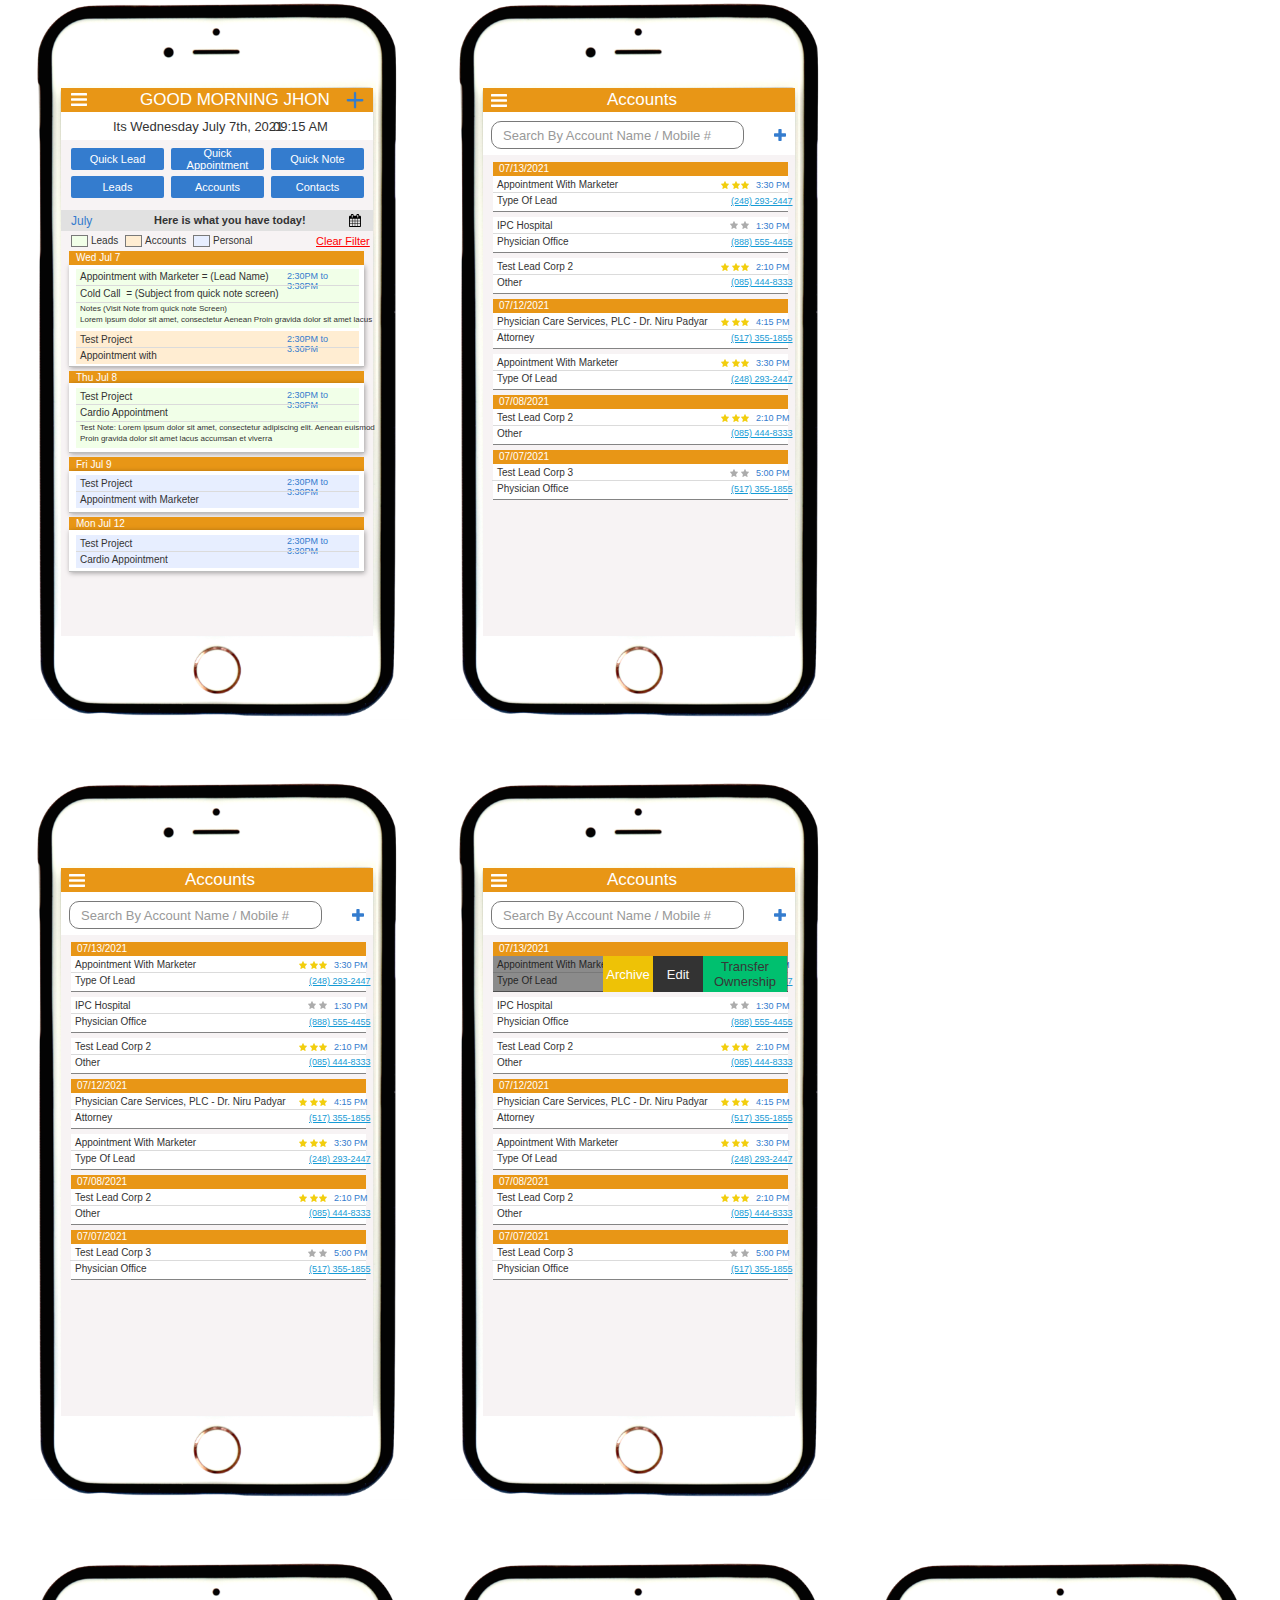
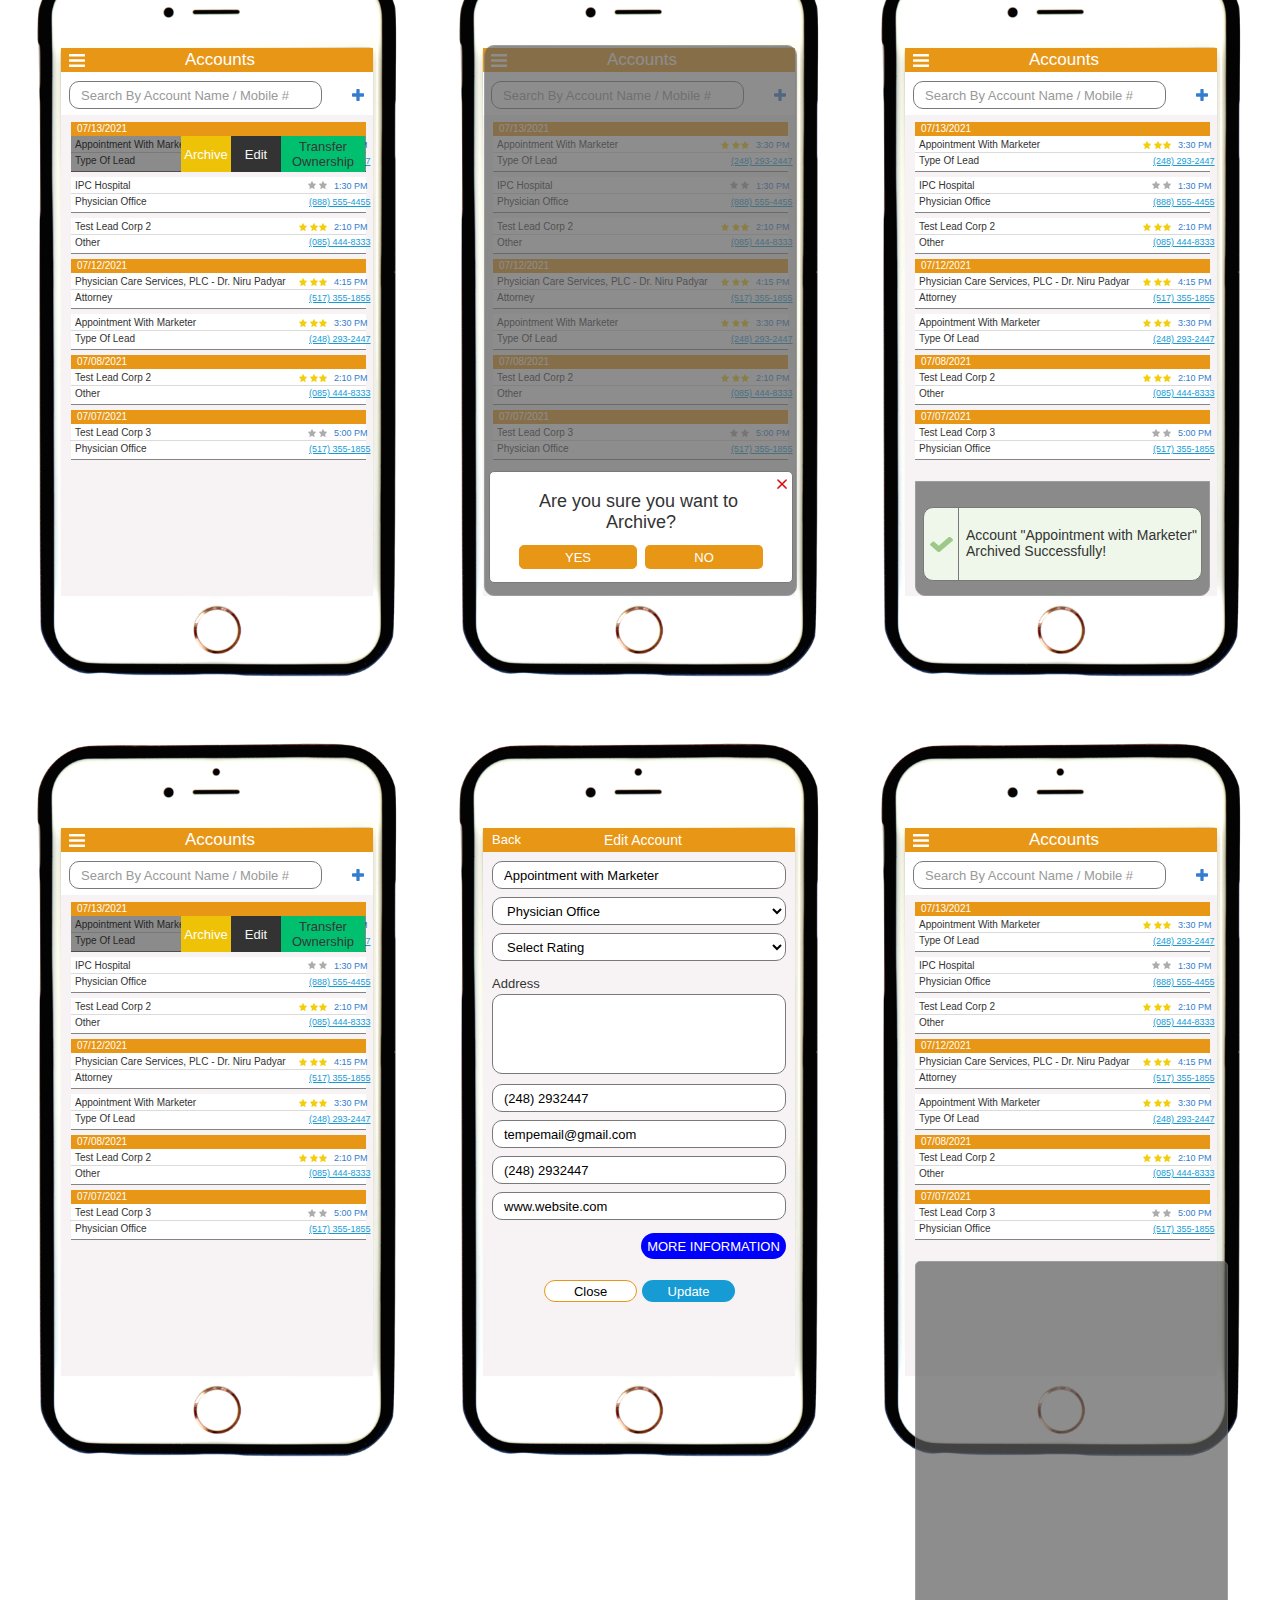
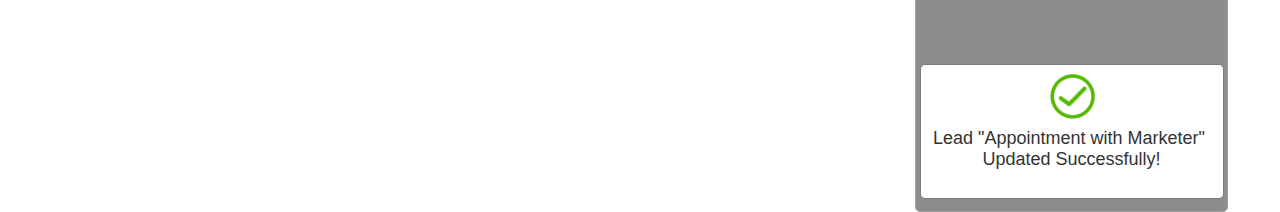
==== accounts.html @ 9e42836b "Klozerz app publish" ====
﻿<!DOCTYPE html>
<html>
  <head>
    <title>Accounts</title>
    <meta http-equiv="X-UA-Compatible" content="IE=edge"/>
    <meta http-equiv="content-type" content="text/html; charset=utf-8"/>
    <link href="resources/css/axure_rp_page.css" type="text/css" rel="stylesheet"/>
    <link href="data/styles.css" type="text/css" rel="stylesheet"/>
    <link href="files/accounts/styles.css" type="text/css" rel="stylesheet"/>
    <script src="resources/scripts/jquery-3.2.1.min.js"></script>
    <script src="resources/scripts/axure/axQuery.js"></script>
    <script src="resources/scripts/axure/globals.js"></script>
    <script src="resources/scripts/axutils.js"></script>
    <script src="resources/scripts/axure/annotation.js"></script>
    <script src="resources/scripts/axure/axQuery.std.js"></script>
    <script src="resources/scripts/axure/doc.js"></script>
    <script src="resources/scripts/messagecenter.js"></script>
    <script src="resources/scripts/axure/events.js"></script>
    <script src="resources/scripts/axure/recording.js"></script>
    <script src="resources/scripts/axure/action.js"></script>
    <script src="resources/scripts/axure/expr.js"></script>
    <script src="resources/scripts/axure/geometry.js"></script>
    <script src="resources/scripts/axure/flyout.js"></script>
    <script src="resources/scripts/axure/model.js"></script>
    <script src="resources/scripts/axure/repeater.js"></script>
    <script src="resources/scripts/axure/sto.js"></script>
    <script src="resources/scripts/axure/utils.temp.js"></script>
    <script src="resources/scripts/axure/variables.js"></script>
    <script src="resources/scripts/axure/drag.js"></script>
    <script src="resources/scripts/axure/move.js"></script>
    <script src="resources/scripts/axure/visibility.js"></script>
    <script src="resources/scripts/axure/style.js"></script>
    <script src="resources/scripts/axure/adaptive.js"></script>
    <script src="resources/scripts/axure/tree.js"></script>
    <script src="resources/scripts/axure/init.temp.js"></script>
    <script src="resources/scripts/axure/legacy.js"></script>
    <script src="resources/scripts/axure/viewer.js"></script>
    <script src="resources/scripts/axure/math.js"></script>
    <script src="resources/scripts/axure/jquery.nicescroll.min.js"></script>
    <script src="data/document.js"></script>
    <script src="files/accounts/data.js"></script>
    <script type="text/javascript">
      $axure.utils.getTransparentGifPath = function() { return 'resources/images/transparent.gif'; };
      $axure.utils.getOtherPath = function() { return 'resources/Other.html'; };
      $axure.utils.getReloadPath = function() { return 'resources/reload.html'; };
    </script>
  </head>
  <body>
    <div id="base" class="">

      <!-- Unnamed (Calendar) -->

      <!-- Unnamed (Image) -->
      <div id="u5974" class="ax_default image">
        <img id="u5974_img" class="img " src="images/calendar/u2.png"/>
        <div id="u5974_text" class="text " style="display:none; visibility: hidden">
          <p></p>
        </div>
      </div>

      <!-- Unnamed (Rectangle) -->
      <div id="u5975" class="ax_default box_1">
        <div id="u5975_div" class=""></div>
        <div id="u5975_text" class="text " style="display:none; visibility: hidden">
          <p></p>
        </div>
      </div>

      <!-- Unnamed (Rectangle) -->
      <div id="u5976" class="ax_default box_1">
        <div id="u5976_div" class=""></div>
        <div id="u5976_text" class="text " style="display:none; visibility: hidden">
          <p></p>
        </div>
      </div>

      <!-- Unnamed (Group) -->
      <div id="u5977" class="ax_default" data-left="86" data-top="119" data-width="209" data-height="15">

        <!-- Unnamed (Rectangle) -->
        <div id="u5978" class="ax_default heading_2">
          <div id="u5978_div" class=""></div>
          <div id="u5978_text" class="text ">
            <p><span>Its Wednesday July 7th, 2021</span></p>
          </div>
        </div>

        <!-- Unnamed (Rectangle) -->
        <div id="u5979" class="ax_default heading_2">
          <div id="u5979_div" class=""></div>
          <div id="u5979_text" class="text ">
            <p><span>09:15 AM</span></p>
          </div>
        </div>
      </div>

      <!-- Unnamed (Rectangle) -->
      <div id="u5980" class="ax_default box_1">
        <div id="u5980_div" class=""></div>
        <div id="u5980_text" class="text " style="display:none; visibility: hidden">
          <p></p>
        </div>
      </div>

      <!-- Unnamed (Shape) -->
      <div id="u5981" class="ax_default icon">
        <img id="u5981_img" class="img " src="images/calendar/u21.svg"/>
        <div id="u5981_text" class="text " style="display:none; visibility: hidden">
          <p></p>
        </div>
      </div>

      <!-- Unnamed (Rectangle) -->
      <div id="u5982" class="ax_default heading_2">
        <div id="u5982_div" class=""></div>
        <div id="u5982_text" class="text ">
          <p><span>GOOD MORNING JHON</span></p>
        </div>
      </div>

      <!-- Unnamed (Group) -->
      <div id="u5983" class="ax_default" data-left="44" data-top="148" data-width="293" data-height="50">

        <!-- Unnamed (Rectangle) -->
        <div id="u5984" class="ax_default primary_button">
          <div id="u5984_div" class=""></div>
          <div id="u5984_text" class="text ">
            <p><span>Leads</span></p>
          </div>
        </div>

        <!-- Unnamed (Rectangle) -->
        <div id="u5985" class="ax_default primary_button">
          <div id="u5985_div" class=""></div>
          <div id="u5985_text" class="text ">
            <p><span>Contacts</span></p>
          </div>
        </div>

        <!-- Unnamed (Rectangle) -->
        <div id="u5986" class="ax_default primary_button">
          <div id="u5986_div" class=""></div>
          <div id="u5986_text" class="text ">
            <p><span>Quick Lead </span></p>
          </div>
        </div>

        <!-- Unnamed (Rectangle) -->
        <div id="u5987" class="ax_default primary_button">
          <div id="u5987_div" class=""></div>
          <div id="u5987_text" class="text ">
            <p><span>Quick Appointment </span></p>
          </div>
        </div>

        <!-- Unnamed (Rectangle) -->
        <div id="u5988" class="ax_default primary_button">
          <div id="u5988_div" class=""></div>
          <div id="u5988_text" class="text ">
            <p><span>Quick Note</span></p>
          </div>
        </div>

        <!-- Unnamed (Rectangle) -->
        <div id="u5989" class="ax_default primary_button">
          <div id="u5989_div" class=""></div>
          <div id="u5989_text" class="text ">
            <p><span>Accounts</span></p>
          </div>
        </div>
      </div>

      <!-- Unnamed (Rectangle) -->
      <div id="u5990" class="ax_default box_1">
        <div id="u5990_div" class=""></div>
        <div id="u5990_text" class="text " style="display:none; visibility: hidden">
          <p></p>
        </div>
      </div>

      <!-- Unnamed (Rectangle) -->
      <div id="u5991" class="ax_default box_1">
        <div id="u5991_div" class=""></div>
        <div id="u5991_text" class="text " style="display:none; visibility: hidden">
          <p></p>
        </div>
      </div>

      <!-- Unnamed (Rectangle) -->
      <div id="u5992" class="ax_default heading_2">
        <div id="u5992_div" class=""></div>
        <div id="u5992_text" class="text ">
          <p><span>Wed Jul 7</span></p>
        </div>
      </div>

      <!-- Unnamed (Rectangle) -->
      <div id="u5993" class="ax_default box_1">
        <div id="u5993_div" class=""></div>
        <div id="u5993_text" class="text " style="display:none; visibility: hidden">
          <p></p>
        </div>
      </div>

      <!-- Unnamed (Rectangle) -->
      <div id="u5994" class="ax_default heading_2">
        <div id="u5994_div" class=""></div>
        <div id="u5994_text" class="text ">
          <p><span>Appointment with Marketer = (Lead Name)</span></p>
        </div>
      </div>

      <!-- Unnamed (Rectangle) -->
      <div id="u5995" class="ax_default heading_2">
        <div id="u5995_div" class=""></div>
        <div id="u5995_text" class="text ">
          <p><span>2:30PM to 3:30PM</span></p>
        </div>
      </div>

      <!-- Unnamed (Line) -->
      <div id="u5996" class="ax_default line">
        <img id="u5996_img" class="img " src="images/calendar/u36.svg"/>
        <div id="u5996_text" class="text " style="display:none; visibility: hidden">
          <p></p>
        </div>
      </div>

      <!-- Unnamed (Line) -->
      <div id="u5997" class="ax_default line">
        <img id="u5997_img" class="img " src="images/calendar/u36.svg"/>
        <div id="u5997_text" class="text " style="display:none; visibility: hidden">
          <p></p>
        </div>
      </div>

      <!-- Unnamed (Rectangle) -->
      <div id="u5998" class="ax_default heading_2">
        <div id="u5998_div" class=""></div>
        <div id="u5998_text" class="text ">
          <p><span>Cold Call&nbsp; = (Subject from quick note screen)</span></p>
        </div>
      </div>

      <!-- Unnamed (Rectangle) -->
      <div id="u5999" class="ax_default heading_2">
        <div id="u5999_div" class=""></div>
        <div id="u5999_text" class="text ">
          <p><span>Notes (Visit Note from quick note Screen) </span></p>
        </div>
      </div>

      <!-- Unnamed (Rectangle) -->
      <div id="u6000" class="ax_default heading_2">
        <div id="u6000_div" class=""></div>
        <div id="u6000_text" class="text ">
          <p><span>Lorem ipsum dolor sit amet, consectetur Aenean Proin gravida dolor sit amet lacus&nbsp; </span></p>
        </div>
      </div>

      <!-- Unnamed (Rectangle) -->
      <div id="u6001" class="ax_default box_1">
        <div id="u6001_div" class=""></div>
        <div id="u6001_text" class="text " style="display:none; visibility: hidden">
          <p></p>
        </div>
      </div>

      <!-- Unnamed (Rectangle) -->
      <div id="u6002" class="ax_default heading_2">
        <div id="u6002_div" class=""></div>
        <div id="u6002_text" class="text ">
          <p><span>Test Project</span></p>
        </div>
      </div>

      <!-- Unnamed (Rectangle) -->
      <div id="u6003" class="ax_default heading_2">
        <div id="u6003_div" class=""></div>
        <div id="u6003_text" class="text ">
          <p><span>2:30PM to 3:30PM</span></p>
        </div>
      </div>

      <!-- Unnamed (Line) -->
      <div id="u6004" class="ax_default line">
        <img id="u6004_img" class="img " src="images/calendar/u36.svg"/>
        <div id="u6004_text" class="text " style="display:none; visibility: hidden">
          <p></p>
        </div>
      </div>

      <!-- Unnamed (Rectangle) -->
      <div id="u6005" class="ax_default heading_2">
        <div id="u6005_div" class=""></div>
        <div id="u6005_text" class="text ">
          <p><span>Appointment with</span></p>
        </div>
      </div>

      <!-- Unnamed (Rectangle) -->
      <div id="u6006" class="ax_default box_1">
        <div id="u6006_div" class=""></div>
        <div id="u6006_text" class="text " style="display:none; visibility: hidden">
          <p></p>
        </div>
      </div>

      <!-- Unnamed (Rectangle) -->
      <div id="u6007" class="ax_default heading_2">
        <div id="u6007_div" class=""></div>
        <div id="u6007_text" class="text ">
          <p><span>July</span></p>
        </div>
      </div>

      <!-- Unnamed (Rectangle) -->
      <div id="u6008" class="ax_default heading_2">
        <div id="u6008_div" class=""></div>
        <div id="u6008_text" class="text ">
          <p><span>Here is what you have today!</span></p>
        </div>
      </div>

      <!-- Unnamed (Rectangle) -->
      <div id="u6009" class="ax_default box_1">
        <div id="u6009_div" class=""></div>
        <div id="u6009_text" class="text " style="display:none; visibility: hidden">
          <p></p>
        </div>
      </div>

      <!-- Unnamed (Rectangle) -->
      <div id="u6010" class="ax_default heading_2">
        <div id="u6010_div" class=""></div>
        <div id="u6010_text" class="text ">
          <p><span>Thu Jul 8</span></p>
        </div>
      </div>

      <!-- Unnamed (Rectangle) -->
      <div id="u6011" class="ax_default box_1">
        <div id="u6011_div" class=""></div>
        <div id="u6011_text" class="text " style="display:none; visibility: hidden">
          <p></p>
        </div>
      </div>

      <!-- Unnamed (Rectangle) -->
      <div id="u6012" class="ax_default box_1">
        <div id="u6012_div" class=""></div>
        <div id="u6012_text" class="text " style="display:none; visibility: hidden">
          <p></p>
        </div>
      </div>

      <!-- Unnamed (Rectangle) -->
      <div id="u6013" class="ax_default heading_2">
        <div id="u6013_div" class=""></div>
        <div id="u6013_text" class="text ">
          <p><span>Test Project</span></p>
        </div>
      </div>

      <!-- Unnamed (Rectangle) -->
      <div id="u6014" class="ax_default heading_2">
        <div id="u6014_div" class=""></div>
        <div id="u6014_text" class="text ">
          <p><span>2:30PM to 3:30PM</span></p>
        </div>
      </div>

      <!-- Unnamed (Line) -->
      <div id="u6015" class="ax_default line">
        <img id="u6015_img" class="img " src="images/calendar/u36.svg"/>
        <div id="u6015_text" class="text " style="display:none; visibility: hidden">
          <p></p>
        </div>
      </div>

      <!-- Unnamed (Rectangle) -->
      <div id="u6016" class="ax_default heading_2">
        <div id="u6016_div" class=""></div>
        <div id="u6016_text" class="text ">
          <p><span>Cardio Appointment</span></p>
        </div>
      </div>

      <!-- Unnamed (Group) -->
      <div id="u6017" class="ax_default" data-left="42" data-top="457" data-width="295" data-height="14">

        <!-- Unnamed (Rectangle) -->
        <div id="u6018" class="ax_default box_1">
          <div id="u6018_div" class=""></div>
          <div id="u6018_text" class="text " style="display:none; visibility: hidden">
            <p></p>
          </div>
        </div>

        <!-- Unnamed (Rectangle) -->
        <div id="u6019" class="ax_default heading_2">
          <div id="u6019_div" class=""></div>
          <div id="u6019_text" class="text ">
            <p><span>Fri Jul 9</span></p>
          </div>
        </div>
      </div>

      <!-- Unnamed (Rectangle) -->
      <div id="u6020" class="ax_default box_1">
        <div id="u6020_div" class=""></div>
        <div id="u6020_text" class="text " style="display:none; visibility: hidden">
          <p></p>
        </div>
      </div>

      <!-- Unnamed (Rectangle) -->
      <div id="u6021" class="ax_default box_1">
        <div id="u6021_div" class=""></div>
        <div id="u6021_text" class="text " style="display:none; visibility: hidden">
          <p></p>
        </div>
      </div>

      <!-- Unnamed (Rectangle) -->
      <div id="u6022" class="ax_default heading_2">
        <div id="u6022_div" class=""></div>
        <div id="u6022_text" class="text ">
          <p><span>Test Project</span></p>
        </div>
      </div>

      <!-- Unnamed (Rectangle) -->
      <div id="u6023" class="ax_default heading_2">
        <div id="u6023_div" class=""></div>
        <div id="u6023_text" class="text ">
          <p><span>2:30PM to 3:30PM</span></p>
        </div>
      </div>

      <!-- Unnamed (Line) -->
      <div id="u6024" class="ax_default line">
        <img id="u6024_img" class="img " src="images/calendar/u36.svg"/>
        <div id="u6024_text" class="text " style="display:none; visibility: hidden">
          <p></p>
        </div>
      </div>

      <!-- Unnamed (Rectangle) -->
      <div id="u6025" class="ax_default heading_2">
        <div id="u6025_div" class=""></div>
        <div id="u6025_text" class="text ">
          <p><span>Appointment with Marketer</span></p>
        </div>
      </div>

      <!-- Unnamed (Rectangle) -->
      <div id="u6026" class="ax_default box_1">
        <div id="u6026_div" class=""></div>
        <div id="u6026_text" class="text " style="display:none; visibility: hidden">
          <p></p>
        </div>
      </div>

      <!-- Unnamed (Rectangle) -->
      <div id="u6027" class="ax_default heading_2">
        <div id="u6027_div" class=""></div>
        <div id="u6027_text" class="text ">
          <p><span>Mon Jul 12</span></p>
        </div>
      </div>

      <!-- Unnamed (Rectangle) -->
      <div id="u6028" class="ax_default box_1">
        <div id="u6028_div" class=""></div>
        <div id="u6028_text" class="text " style="display:none; visibility: hidden">
          <p></p>
        </div>
      </div>

      <!-- Unnamed (Rectangle) -->
      <div id="u6029" class="ax_default box_1">
        <div id="u6029_div" class=""></div>
        <div id="u6029_text" class="text " style="display:none; visibility: hidden">
          <p></p>
        </div>
      </div>

      <!-- Unnamed (Rectangle) -->
      <div id="u6030" class="ax_default heading_2">
        <div id="u6030_div" class=""></div>
        <div id="u6030_text" class="text ">
          <p><span>Test Project</span></p>
        </div>
      </div>

      <!-- Unnamed (Rectangle) -->
      <div id="u6031" class="ax_default heading_2">
        <div id="u6031_div" class=""></div>
        <div id="u6031_text" class="text ">
          <p><span>2:30PM to 3:30PM</span></p>
        </div>
      </div>

      <!-- Unnamed (Line) -->
      <div id="u6032" class="ax_default line">
        <img id="u6032_img" class="img " src="images/calendar/u36.svg"/>
        <div id="u6032_text" class="text " style="display:none; visibility: hidden">
          <p></p>
        </div>
      </div>

      <!-- Unnamed (Rectangle) -->
      <div id="u6033" class="ax_default heading_2">
        <div id="u6033_div" class=""></div>
        <div id="u6033_text" class="text ">
          <p><span>Cardio Appointment</span></p>
        </div>
      </div>

      <!-- Unnamed (Group) -->
      <div id="u6034" class="ax_default ax_default_hidden" style="display:none; visibility: hidden" data-left="42" data-top="576" data-width="295" data-height="56">

        <!-- Unnamed (Rectangle) -->
        <div id="u6035" class="ax_default box_1">
          <div id="u6035_div" class=""></div>
          <div id="u6035_text" class="text " style="display:none; visibility: hidden">
            <p></p>
          </div>
        </div>

        <!-- Unnamed (Rectangle) -->
        <div id="u6036" class="ax_default heading_2">
          <div id="u6036_div" class=""></div>
          <div id="u6036_text" class="text ">
            <p><span>Tue Jul 13</span></p>
          </div>
        </div>

        <!-- Unnamed (Rectangle) -->
        <div id="u6037" class="ax_default box_1">
          <div id="u6037_div" class=""></div>
          <div id="u6037_text" class="text " style="display:none; visibility: hidden">
            <p></p>
          </div>
        </div>

        <!-- Unnamed (Rectangle) -->
        <div id="u6038" class="ax_default box_1">
          <div id="u6038_div" class=""></div>
          <div id="u6038_text" class="text " style="display:none; visibility: hidden">
            <p></p>
          </div>
        </div>

        <!-- Unnamed (Rectangle) -->
        <div id="u6039" class="ax_default heading_2">
          <div id="u6039_div" class=""></div>
          <div id="u6039_text" class="text ">
            <p><span>Test Project</span></p>
          </div>
        </div>

        <!-- Unnamed (Rectangle) -->
        <div id="u6040" class="ax_default heading_2">
          <div id="u6040_div" class=""></div>
          <div id="u6040_text" class="text ">
            <p><span>2:30PM to 3:30PM</span></p>
          </div>
        </div>

        <!-- Unnamed (Line) -->
        <div id="u6041" class="ax_default line">
          <img id="u6041_img" class="img " src="images/calendar/u36.svg"/>
          <div id="u6041_text" class="text " style="display:none; visibility: hidden">
            <p></p>
          </div>
        </div>

        <!-- Unnamed (Rectangle) -->
        <div id="u6042" class="ax_default heading_2">
          <div id="u6042_div" class=""></div>
          <div id="u6042_text" class="text ">
            <p><span>New Task</span></p>
          </div>
        </div>
      </div>

      <!-- Unnamed (Rectangle) -->
      <div id="u6043" class="ax_default heading_2">
        <div id="u6043_div" class=""></div>
        <div id="u6043_text" class="text ">
          <p><span>Test Note: Lorem ipsum dolor sit amet, consectetur adipiscing elit. Aenean euismod </span></p>
        </div>
      </div>

      <!-- Unnamed (Rectangle) -->
      <div id="u6044" class="ax_default heading_2">
        <div id="u6044_div" class=""></div>
        <div id="u6044_text" class="text ">
          <p><span>Proin gravida dolor sit amet lacus accumsan et viverra </span></p>
        </div>
      </div>

      <!-- Unnamed (Line) -->
      <div id="u6045" class="ax_default line">
        <img id="u6045_img" class="img " src="images/calendar/u36.svg"/>
        <div id="u6045_text" class="text " style="display:none; visibility: hidden">
          <p></p>
        </div>
      </div>

      <!-- Unnamed (Group) -->
      <div id="u6046" class="ax_default" data-left="44" data-top="235" data-width="44" data-height="12">

        <!-- Unnamed (Rectangle) -->
        <div id="u6047" class="ax_default box_1">
          <div id="u6047_div" class=""></div>
          <div id="u6047_text" class="text " style="display:none; visibility: hidden">
            <p></p>
          </div>
        </div>

        <!-- Unnamed (Rectangle) -->
        <div id="u6048" class="ax_default heading_2">
          <div id="u6048_div" class=""></div>
          <div id="u6048_text" class="text ">
            <p><span>Leads</span></p>
          </div>
        </div>
      </div>

      <!-- Unnamed (Group) -->
      <div id="u6049" class="ax_default" data-left="166" data-top="235" data-width="55" data-height="12">

        <!-- Unnamed (Rectangle) -->
        <div id="u6050" class="ax_default box_1">
          <div id="u6050_div" class=""></div>
          <div id="u6050_text" class="text " style="display:none; visibility: hidden">
            <p></p>
          </div>
        </div>

        <!-- Unnamed (Rectangle) -->
        <div id="u6051" class="ax_default heading_2">
          <div id="u6051_div" class=""></div>
          <div id="u6051_text" class="text ">
            <p><span>Personal</span></p>
          </div>
        </div>
      </div>

      <!-- Unnamed (Rectangle) -->
      <div id="u6052" class="ax_default heading_2">
        <div id="u6052_div" class=""></div>
        <div id="u6052_text" class="text ">
          <p><span style="text-decoration:underline ;">Clear Filter</span></p>
        </div>
      </div>

      <!-- Unnamed (Shape) -->
      <div id="u6053" class="ax_default icon">
        <img id="u6053_img" class="img " src="images/calendar/u93.svg"/>
        <div id="u6053_text" class="text " style="display:none; visibility: hidden">
          <p></p>
        </div>
      </div>

      <!-- Unnamed (Group) -->
      <div id="u6054" class="ax_default" data-left="98" data-top="235" data-width="58" data-height="12">

        <!-- Unnamed (Rectangle) -->
        <div id="u6055" class="ax_default box_1">
          <div id="u6055_div" class=""></div>
          <div id="u6055_text" class="text " style="display:none; visibility: hidden">
            <p></p>
          </div>
        </div>

        <!-- Unnamed (Rectangle) -->
        <div id="u6056" class="ax_default heading_2">
          <div id="u6056_div" class=""></div>
          <div id="u6056_text" class="text ">
            <p><span>Accounts</span></p>
          </div>
        </div>
      </div>

      <!-- Unnamed (Image) -->
      <div id="u6057" class="ax_default image">
        <img id="u6057_img" class="img " src="images/calendar/u97.png"/>
        <div id="u6057_text" class="text " style="display:none; visibility: hidden">
          <p></p>
        </div>
      </div>
      <div id="u5973" style="display:none; visibility:hidden;"></div>

      <!-- Unnamed (Account Listing) -->

      <!-- Unnamed (Image) -->
      <div id="u6059" class="ax_default image">
        <img id="u6059_img" class="img " src="images/calendar/u2.png"/>
        <div id="u6059_text" class="text " style="display:none; visibility: hidden">
          <p></p>
        </div>
      </div>

      <!-- Unnamed (Rectangle) -->
      <div id="u6060" class="ax_default box_1">
        <div id="u6060_div" class=""></div>
        <div id="u6060_text" class="text " style="display:none; visibility: hidden">
          <p></p>
        </div>
      </div>

      <!-- Unnamed (Rectangle) -->
      <div id="u6061" class="ax_default box_1">
        <div id="u6061_div" class=""></div>
        <div id="u6061_text" class="text " style="display:none; visibility: hidden">
          <p></p>
        </div>
      </div>

      <!-- Unnamed (Rectangle) -->
      <div id="u6062" class="ax_default box_1">
        <div id="u6062_div" class=""></div>
        <div id="u6062_text" class="text " style="display:none; visibility: hidden">
          <p></p>
        </div>
      </div>

      <!-- Unnamed (Rectangle) -->
      <div id="u6063" class="ax_default box_1">
        <div id="u6063_div" class=""></div>
        <div id="u6063_text" class="text " style="display:none; visibility: hidden">
          <p></p>
        </div>
      </div>

      <!-- Unnamed (Rectangle) -->
      <div id="u6064" class="ax_default heading_2">
        <div id="u6064_div" class=""></div>
        <div id="u6064_text" class="text ">
          <p><span>07/13/2021</span></p>
        </div>
      </div>

      <!-- Unnamed (Rectangle) -->
      <div id="u6065" class="ax_default box_1">
        <div id="u6065_div" class=""></div>
        <div id="u6065_text" class="text " style="display:none; visibility: hidden">
          <p></p>
        </div>
      </div>

      <!-- Unnamed (Rectangle) -->
      <div id="u6066" class="ax_default heading_2">
        <div id="u6066_div" class=""></div>
        <div id="u6066_text" class="text ">
          <p><span>Appointment With Marketer</span></p>
        </div>
      </div>

      <!-- Unnamed (Rectangle) -->
      <div id="u6067" class="ax_default heading_2">
        <div id="u6067_div" class=""></div>
        <div id="u6067_text" class="text ">
          <p><span>3:30 PM</span></p>
        </div>
      </div>

      <!-- Unnamed (Line) -->
      <div id="u6068" class="ax_default line">
        <img id="u6068_img" class="img " src="images/leads/u3405.svg"/>
        <div id="u6068_text" class="text " style="display:none; visibility: hidden">
          <p></p>
        </div>
      </div>

      <!-- Unnamed (Rectangle) -->
      <div id="u6069" class="ax_default heading_2">
        <div id="u6069_div" class=""></div>
        <div id="u6069_text" class="text ">
          <p><span>Type Of Lead</span></p>
        </div>
      </div>

      <!-- Unnamed (Rectangle) -->
      <div id="u6070" class="ax_default box_1">
        <div id="u6070_div" class=""></div>
        <div id="u6070_text" class="text " style="display:none; visibility: hidden">
          <p></p>
        </div>
      </div>

      <!-- Unnamed (Rectangle) -->
      <div id="u6071" class="ax_default heading_2">
        <div id="u6071_div" class=""></div>
        <div id="u6071_text" class="text ">
          <p><span>IPC Hospital</span></p>
        </div>
      </div>

      <!-- Unnamed (Line) -->
      <div id="u6072" class="ax_default line">
        <img id="u6072_img" class="img " src="images/leads/u3405.svg"/>
        <div id="u6072_text" class="text " style="display:none; visibility: hidden">
          <p></p>
        </div>
      </div>

      <!-- Unnamed (Rectangle) -->
      <div id="u6073" class="ax_default heading_2">
        <div id="u6073_div" class=""></div>
        <div id="u6073_text" class="text ">
          <p><span>Physician Office</span></p>
        </div>
      </div>

      <!-- Unnamed (Rectangle) -->
      <div id="u6074" class="ax_default box_1">
        <div id="u6074_div" class=""></div>
        <div id="u6074_text" class="text " style="display:none; visibility: hidden">
          <p></p>
        </div>
      </div>

      <!-- Unnamed (Rectangle) -->
      <div id="u6075" class="ax_default heading_2">
        <div id="u6075_div" class=""></div>
        <div id="u6075_text" class="text ">
          <p><span>Test Lead Corp 2</span></p>
        </div>
      </div>

      <!-- Unnamed (Line) -->
      <div id="u6076" class="ax_default line">
        <img id="u6076_img" class="img " src="images/leads/u3405.svg"/>
        <div id="u6076_text" class="text " style="display:none; visibility: hidden">
          <p></p>
        </div>
      </div>

      <!-- Unnamed (Rectangle) -->
      <div id="u6077" class="ax_default heading_2">
        <div id="u6077_div" class=""></div>
        <div id="u6077_text" class="text ">
          <p><span>Other</span></p>
        </div>
      </div>

      <!-- Unnamed (Rectangle) -->
      <div id="u6078" class="ax_default box_1">
        <div id="u6078_div" class=""></div>
        <div id="u6078_text" class="text " style="display:none; visibility: hidden">
          <p></p>
        </div>
      </div>

      <!-- Unnamed (Rectangle) -->
      <div id="u6079" class="ax_default heading_2">
        <div id="u6079_div" class=""></div>
        <div id="u6079_text" class="text ">
          <p><span>Physician Care Services, PLC - Dr. Niru Padyar</span></p>
        </div>
      </div>

      <!-- Unnamed (Line) -->
      <div id="u6080" class="ax_default line">
        <img id="u6080_img" class="img " src="images/leads/u3405.svg"/>
        <div id="u6080_text" class="text " style="display:none; visibility: hidden">
          <p></p>
        </div>
      </div>

      <!-- Unnamed (Rectangle) -->
      <div id="u6081" class="ax_default heading_2">
        <div id="u6081_div" class=""></div>
        <div id="u6081_text" class="text ">
          <p><span>Attorney</span></p>
        </div>
      </div>

      <!-- Unnamed (Rectangle) -->
      <div id="u6082" class="ax_default box_1">
        <div id="u6082_div" class=""></div>
        <div id="u6082_text" class="text " style="display:none; visibility: hidden">
          <p></p>
        </div>
      </div>

      <!-- Unnamed (Rectangle) -->
      <div id="u6083" class="ax_default heading_2">
        <div id="u6083_div" class=""></div>
        <div id="u6083_text" class="text ">
          <p><span>Test Lead Corp 3</span></p>
        </div>
      </div>

      <!-- Unnamed (Line) -->
      <div id="u6084" class="ax_default line">
        <img id="u6084_img" class="img " src="images/leads/u3421.svg"/>
        <div id="u6084_text" class="text " style="display:none; visibility: hidden">
          <p></p>
        </div>
      </div>

      <!-- Unnamed (Rectangle) -->
      <div id="u6085" class="ax_default heading_2">
        <div id="u6085_div" class=""></div>
        <div id="u6085_text" class="text ">
          <p><span>Physician Office</span></p>
        </div>
      </div>

      <!-- Unnamed (Rectangle) -->
      <div id="u6086" class="ax_default box_1">
        <div id="u6086_div" class=""></div>
        <div id="u6086_text" class="text " style="display:none; visibility: hidden">
          <p></p>
        </div>
      </div>

      <!-- Unnamed (Rectangle) -->
      <div id="u6087" class="ax_default heading_2">
        <div id="u6087_div" class=""></div>
        <div id="u6087_text" class="text ">
          <p><span>07/12/2021</span></p>
        </div>
      </div>

      <!-- Unnamed (Rectangle) -->
      <div id="u6088" class="ax_default box_1">
        <div id="u6088_div" class=""></div>
        <div id="u6088_text" class="text " style="display:none; visibility: hidden">
          <p></p>
        </div>
      </div>

      <!-- Unnamed (Rectangle) -->
      <div id="u6089" class="ax_default heading_2">
        <div id="u6089_div" class=""></div>
        <div id="u6089_text" class="text ">
          <p><span>07/08/2021</span></p>
        </div>
      </div>

      <!-- Unnamed (Rectangle) -->
      <div id="u6090" class="ax_default box_1">
        <div id="u6090_div" class=""></div>
        <div id="u6090_text" class="text " style="display:none; visibility: hidden">
          <p></p>
        </div>
      </div>

      <!-- Unnamed (Rectangle) -->
      <div id="u6091" class="ax_default heading_2">
        <div id="u6091_div" class=""></div>
        <div id="u6091_text" class="text ">
          <p><span>07/07/2021</span></p>
        </div>
      </div>

      <!-- Unnamed (Rectangle) -->
      <div id="u6092" class="ax_default heading_2">
        <div id="u6092_div" class=""></div>
        <div id="u6092_text" class="text ">
          <p><span>1:30 PM</span></p>
        </div>
      </div>

      <!-- Unnamed (Rectangle) -->
      <div id="u6093" class="ax_default heading_2">
        <div id="u6093_div" class=""></div>
        <div id="u6093_text" class="text ">
          <p><span>2:10 PM</span></p>
        </div>
      </div>

      <!-- Unnamed (Rectangle) -->
      <div id="u6094" class="ax_default heading_2">
        <div id="u6094_div" class=""></div>
        <div id="u6094_text" class="text ">
          <p><span>4:15 PM</span></p>
        </div>
      </div>

      <!-- Unnamed (Rectangle) -->
      <div id="u6095" class="ax_default heading_2">
        <div id="u6095_div" class=""></div>
        <div id="u6095_text" class="text ">
          <p><span>5:00 PM</span></p>
        </div>
      </div>

      <!-- Unnamed (Group) -->
      <div id="u6096" class="ax_default ax_default_hidden" style="display:none; visibility: hidden" data-left="566" data-top="578" data-width="93" data-height="22">

        <!-- Unnamed (Rectangle) -->
        <div id="u6097" class="ax_default primary_button">
          <div id="u6097_div" class=""></div>
          <div id="u6097_text" class="text ">
            <p><span>More</span></p>
          </div>
        </div>
      </div>

      <!-- Unnamed (Rectangle) -->
      <div id="u6098" class="ax_default heading_2">
        <div id="u6098_div" class=""></div>
        <div id="u6098_text" class="text ">
          <p><span>Accounts</span></p>
        </div>
      </div>

      <!-- Unnamed (Rectangle) -->
      <div id="u6099" class="ax_default heading_2 ax_default_hidden" style="display:none; visibility: hidden">
        <div id="u6099_div" class=""></div>
        <div id="u6099_text" class="text ">
          <p><span>Back</span></p>
        </div>
      </div>

      <!-- Unnamed (Shape) -->
      <div id="u6100" class="ax_default icon">
        <img id="u6100_img" class="img " src="images/calendar/u21.svg"/>
        <div id="u6100_text" class="text " style="display:none; visibility: hidden">
          <p></p>
        </div>
      </div>

      <!-- Unnamed (Text Field) -->
      <div id="u6101" class="ax_default text_field">
        <div id="u6101_div" class=""></div>
        <input id="u6101_input" type="text" value="" class="u6101_input"/>
      </div>

      <!-- Unnamed (Group) -->
      <div id="u6102" class="ax_default" data-left="747" data-top="129" data-width="12" data-height="12">

        <!-- Unnamed (Shape) -->
        <div id="u6103" class="ax_default icon">
          <img id="u6103_img" class="img " src="images/calendar/u544.svg"/>
          <div id="u6103_text" class="text " style="display:none; visibility: hidden">
            <p></p>
          </div>
        </div>
      </div>

      <!-- Unnamed (Rectangle) -->
      <div id="u6104" class="ax_default heading_2">
        <div id="u6104_div" class=""></div>
        <div id="u6104_text" class="text ">
          <p><span style="text-decoration:underline ;">(085) 444-8333</span></p>
        </div>
      </div>

      <!-- Unnamed (Rectangle) -->
      <div id="u6105" class="ax_default heading_2">
        <div id="u6105_div" class=""></div>
        <div id="u6105_text" class="text ">
          <p><span style="text-decoration:underline ;">(517) 355-1855</span></p>
        </div>
      </div>

      <!-- Unnamed (Rectangle) -->
      <div id="u6106" class="ax_default heading_2">
        <div id="u6106_div" class=""></div>
        <div id="u6106_text" class="text ">
          <p><span style="text-decoration:underline ;">(888) 555-4455</span></p>
        </div>
      </div>

      <!-- Unnamed (Rectangle) -->
      <div id="u6107" class="ax_default heading_2">
        <div id="u6107_div" class=""></div>
        <div id="u6107_text" class="text ">
          <p><span style="text-decoration:underline ;">(248) 293-2447</span></p>
        </div>
      </div>

      <!-- Unnamed (Rectangle) -->
      <div id="u6108" class="ax_default heading_2">
        <div id="u6108_div" class=""></div>
        <div id="u6108_text" class="text ">
          <p><span style="text-decoration:underline ;">(517) 355-1855</span></p>
        </div>
      </div>

      <!-- Unnamed (Group) -->
      <div id="u6109" class="ax_default" data-left="703" data-top="221" data-width="19" data-height="8">

        <!-- Unnamed (Shape) -->
        <div id="u6110" class="ax_default icon">
          <img id="u6110_img" class="img " src="images/leads/u3444.svg"/>
          <div id="u6110_text" class="text " style="display:none; visibility: hidden">
            <p></p>
          </div>
        </div>

        <!-- Unnamed (Shape) -->
        <div id="u6111" class="ax_default icon">
          <img id="u6111_img" class="img " src="images/leads/u3444.svg"/>
          <div id="u6111_text" class="text " style="display:none; visibility: hidden">
            <p></p>
          </div>
        </div>
      </div>

      <!-- Unnamed (Group) -->
      <div id="u6112" class="ax_default" data-left="694" data-top="181" data-width="28" data-height="8">

        <!-- Unnamed (Shape) -->
        <div id="u6113" class="ax_default icon">
          <img id="u6113_img" class="img " src="images/leads/u3447.svg"/>
          <div id="u6113_text" class="text " style="display:none; visibility: hidden">
            <p></p>
          </div>
        </div>

        <!-- Unnamed (Shape) -->
        <div id="u6114" class="ax_default icon">
          <img id="u6114_img" class="img " src="images/leads/u3447.svg"/>
          <div id="u6114_text" class="text " style="display:none; visibility: hidden">
            <p></p>
          </div>
        </div>

        <!-- Unnamed (Shape) -->
        <div id="u6115" class="ax_default icon">
          <img id="u6115_img" class="img " src="images/leads/u3447.svg"/>
          <div id="u6115_text" class="text " style="display:none; visibility: hidden">
            <p></p>
          </div>
        </div>
      </div>

      <!-- Unnamed (Group) -->
      <div id="u6116" class="ax_default" data-left="694" data-top="318" data-width="28" data-height="8">

        <!-- Unnamed (Shape) -->
        <div id="u6117" class="ax_default icon">
          <img id="u6117_img" class="img " src="images/leads/u3447.svg"/>
          <div id="u6117_text" class="text " style="display:none; visibility: hidden">
            <p></p>
          </div>
        </div>

        <!-- Unnamed (Shape) -->
        <div id="u6118" class="ax_default icon">
          <img id="u6118_img" class="img " src="images/leads/u3447.svg"/>
          <div id="u6118_text" class="text " style="display:none; visibility: hidden">
            <p></p>
          </div>
        </div>

        <!-- Unnamed (Shape) -->
        <div id="u6119" class="ax_default icon">
          <img id="u6119_img" class="img " src="images/leads/u3447.svg"/>
          <div id="u6119_text" class="text " style="display:none; visibility: hidden">
            <p></p>
          </div>
        </div>
      </div>

      <!-- Unnamed (Group) -->
      <div id="u6120" class="ax_default" data-left="694" data-top="414" data-width="28" data-height="8">

        <!-- Unnamed (Shape) -->
        <div id="u6121" class="ax_default icon">
          <img id="u6121_img" class="img " src="images/leads/u3447.svg"/>
          <div id="u6121_text" class="text " style="display:none; visibility: hidden">
            <p></p>
          </div>
        </div>

        <!-- Unnamed (Shape) -->
        <div id="u6122" class="ax_default icon">
          <img id="u6122_img" class="img " src="images/leads/u3447.svg"/>
          <div id="u6122_text" class="text " style="display:none; visibility: hidden">
            <p></p>
          </div>
        </div>

        <!-- Unnamed (Shape) -->
        <div id="u6123" class="ax_default icon">
          <img id="u6123_img" class="img " src="images/leads/u3447.svg"/>
          <div id="u6123_text" class="text " style="display:none; visibility: hidden">
            <p></p>
          </div>
        </div>
      </div>

      <!-- Unnamed (Group) -->
      <div id="u6124" class="ax_default" data-left="703" data-top="469" data-width="19" data-height="8">

        <!-- Unnamed (Shape) -->
        <div id="u6125" class="ax_default icon">
          <img id="u6125_img" class="img " src="images/leads/u3444.svg"/>
          <div id="u6125_text" class="text " style="display:none; visibility: hidden">
            <p></p>
          </div>
        </div>

        <!-- Unnamed (Shape) -->
        <div id="u6126" class="ax_default icon">
          <img id="u6126_img" class="img " src="images/leads/u3444.svg"/>
          <div id="u6126_text" class="text " style="display:none; visibility: hidden">
            <p></p>
          </div>
        </div>
      </div>

      <!-- Unnamed (Rectangle) -->
      <div id="u6127" class="ax_default box_1">
        <div id="u6127_div" class=""></div>
        <div id="u6127_text" class="text " style="display:none; visibility: hidden">
          <p></p>
        </div>
      </div>

      <!-- Unnamed (Rectangle) -->
      <div id="u6128" class="ax_default heading_2">
        <div id="u6128_div" class=""></div>
        <div id="u6128_text" class="text ">
          <p><span>Test Lead Corp 2</span></p>
        </div>
      </div>

      <!-- Unnamed (Line) -->
      <div id="u6129" class="ax_default line">
        <img id="u6129_img" class="img " src="images/leads/u3405.svg"/>
        <div id="u6129_text" class="text " style="display:none; visibility: hidden">
          <p></p>
        </div>
      </div>

      <!-- Unnamed (Rectangle) -->
      <div id="u6130" class="ax_default heading_2">
        <div id="u6130_div" class=""></div>
        <div id="u6130_text" class="text ">
          <p><span>Other</span></p>
        </div>
      </div>

      <!-- Unnamed (Rectangle) -->
      <div id="u6131" class="ax_default heading_2">
        <div id="u6131_div" class=""></div>
        <div id="u6131_text" class="text ">
          <p><span>2:10 PM</span></p>
        </div>
      </div>

      <!-- Unnamed (Rectangle) -->
      <div id="u6132" class="ax_default heading_2">
        <div id="u6132_div" class=""></div>
        <div id="u6132_text" class="text ">
          <p><span style="text-decoration:underline ;">(085) 444-8333</span></p>
        </div>
      </div>

      <!-- Unnamed (Group) -->
      <div id="u6133" class="ax_default" data-left="694" data-top="263" data-width="28" data-height="8">

        <!-- Unnamed (Shape) -->
        <div id="u6134" class="ax_default icon">
          <img id="u6134_img" class="img " src="images/leads/u3447.svg"/>
          <div id="u6134_text" class="text " style="display:none; visibility: hidden">
            <p></p>
          </div>
        </div>

        <!-- Unnamed (Shape) -->
        <div id="u6135" class="ax_default icon">
          <img id="u6135_img" class="img " src="images/leads/u3447.svg"/>
          <div id="u6135_text" class="text " style="display:none; visibility: hidden">
            <p></p>
          </div>
        </div>

        <!-- Unnamed (Shape) -->
        <div id="u6136" class="ax_default icon">
          <img id="u6136_img" class="img " src="images/leads/u3447.svg"/>
          <div id="u6136_text" class="text " style="display:none; visibility: hidden">
            <p></p>
          </div>
        </div>
      </div>

      <!-- Unnamed (Rectangle) -->
      <div id="u6137" class="ax_default box_1">
        <div id="u6137_div" class=""></div>
        <div id="u6137_text" class="text " style="display:none; visibility: hidden">
          <p></p>
        </div>
      </div>

      <!-- Unnamed (Rectangle) -->
      <div id="u6138" class="ax_default heading_2">
        <div id="u6138_div" class=""></div>
        <div id="u6138_text" class="text ">
          <p><span>Appointment With Marketer</span></p>
        </div>
      </div>

      <!-- Unnamed (Rectangle) -->
      <div id="u6139" class="ax_default heading_2">
        <div id="u6139_div" class=""></div>
        <div id="u6139_text" class="text ">
          <p><span>3:30 PM</span></p>
        </div>
      </div>

      <!-- Unnamed (Line) -->
      <div id="u6140" class="ax_default line">
        <img id="u6140_img" class="img " src="images/leads/u3405.svg"/>
        <div id="u6140_text" class="text " style="display:none; visibility: hidden">
          <p></p>
        </div>
      </div>

      <!-- Unnamed (Rectangle) -->
      <div id="u6141" class="ax_default heading_2">
        <div id="u6141_div" class=""></div>
        <div id="u6141_text" class="text ">
          <p><span>Type Of Lead</span></p>
        </div>
      </div>

      <!-- Unnamed (Rectangle) -->
      <div id="u6142" class="ax_default heading_2">
        <div id="u6142_div" class=""></div>
        <div id="u6142_text" class="text ">
          <p><span style="text-decoration:underline ;">(248) 293-2447</span></p>
        </div>
      </div>

      <!-- Unnamed (Group) -->
      <div id="u6143" class="ax_default" data-left="694" data-top="359" data-width="28" data-height="8">

        <!-- Unnamed (Shape) -->
        <div id="u6144" class="ax_default icon">
          <img id="u6144_img" class="img " src="images/leads/u3447.svg"/>
          <div id="u6144_text" class="text " style="display:none; visibility: hidden">
            <p></p>
          </div>
        </div>

        <!-- Unnamed (Shape) -->
        <div id="u6145" class="ax_default icon">
          <img id="u6145_img" class="img " src="images/leads/u3447.svg"/>
          <div id="u6145_text" class="text " style="display:none; visibility: hidden">
            <p></p>
          </div>
        </div>

        <!-- Unnamed (Shape) -->
        <div id="u6146" class="ax_default icon">
          <img id="u6146_img" class="img " src="images/leads/u3447.svg"/>
          <div id="u6146_text" class="text " style="display:none; visibility: hidden">
            <p></p>
          </div>
        </div>
      </div>
      <div id="u6058" style="display:none; visibility:hidden;"></div>

      <!-- Unnamed (Account Listing) -->

      <!-- Unnamed (Image) -->
      <div id="u6148" class="ax_default image">
        <img id="u6148_img" class="img " src="images/calendar/u2.png"/>
        <div id="u6148_text" class="text " style="display:none; visibility: hidden">
          <p></p>
        </div>
      </div>

      <!-- Unnamed (Rectangle) -->
      <div id="u6149" class="ax_default box_1">
        <div id="u6149_div" class=""></div>
        <div id="u6149_text" class="text " style="display:none; visibility: hidden">
          <p></p>
        </div>
      </div>

      <!-- Unnamed (Rectangle) -->
      <div id="u6150" class="ax_default box_1">
        <div id="u6150_div" class=""></div>
        <div id="u6150_text" class="text " style="display:none; visibility: hidden">
          <p></p>
        </div>
      </div>

      <!-- Unnamed (Rectangle) -->
      <div id="u6151" class="ax_default box_1">
        <div id="u6151_div" class=""></div>
        <div id="u6151_text" class="text " style="display:none; visibility: hidden">
          <p></p>
        </div>
      </div>

      <!-- Unnamed (Rectangle) -->
      <div id="u6152" class="ax_default box_1">
        <div id="u6152_div" class=""></div>
        <div id="u6152_text" class="text " style="display:none; visibility: hidden">
          <p></p>
        </div>
      </div>

      <!-- Unnamed (Rectangle) -->
      <div id="u6153" class="ax_default heading_2">
        <div id="u6153_div" class=""></div>
        <div id="u6153_text" class="text ">
          <p><span>07/13/2021</span></p>
        </div>
      </div>

      <!-- Unnamed (Rectangle) -->
      <div id="u6154" class="ax_default box_1">
        <div id="u6154_div" class=""></div>
        <div id="u6154_text" class="text " style="display:none; visibility: hidden">
          <p></p>
        </div>
      </div>

      <!-- Unnamed (Rectangle) -->
      <div id="u6155" class="ax_default heading_2">
        <div id="u6155_div" class=""></div>
        <div id="u6155_text" class="text ">
          <p><span>Appointment With Marketer</span></p>
        </div>
      </div>

      <!-- Unnamed (Rectangle) -->
      <div id="u6156" class="ax_default heading_2">
        <div id="u6156_div" class=""></div>
        <div id="u6156_text" class="text ">
          <p><span>3:30 PM</span></p>
        </div>
      </div>

      <!-- Unnamed (Line) -->
      <div id="u6157" class="ax_default line">
        <img id="u6157_img" class="img " src="images/leads/u3405.svg"/>
        <div id="u6157_text" class="text " style="display:none; visibility: hidden">
          <p></p>
        </div>
      </div>

      <!-- Unnamed (Rectangle) -->
      <div id="u6158" class="ax_default heading_2">
        <div id="u6158_div" class=""></div>
        <div id="u6158_text" class="text ">
          <p><span>Type Of Lead</span></p>
        </div>
      </div>

      <!-- Unnamed (Rectangle) -->
      <div id="u6159" class="ax_default box_1">
        <div id="u6159_div" class=""></div>
        <div id="u6159_text" class="text " style="display:none; visibility: hidden">
          <p></p>
        </div>
      </div>

      <!-- Unnamed (Rectangle) -->
      <div id="u6160" class="ax_default heading_2">
        <div id="u6160_div" class=""></div>
        <div id="u6160_text" class="text ">
          <p><span>IPC Hospital</span></p>
        </div>
      </div>

      <!-- Unnamed (Line) -->
      <div id="u6161" class="ax_default line">
        <img id="u6161_img" class="img " src="images/leads/u3405.svg"/>
        <div id="u6161_text" class="text " style="display:none; visibility: hidden">
          <p></p>
        </div>
      </div>

      <!-- Unnamed (Rectangle) -->
      <div id="u6162" class="ax_default heading_2">
        <div id="u6162_div" class=""></div>
        <div id="u6162_text" class="text ">
          <p><span>Physician Office</span></p>
        </div>
      </div>

      <!-- Unnamed (Rectangle) -->
      <div id="u6163" class="ax_default box_1">
        <div id="u6163_div" class=""></div>
        <div id="u6163_text" class="text " style="display:none; visibility: hidden">
          <p></p>
        </div>
      </div>

      <!-- Unnamed (Rectangle) -->
      <div id="u6164" class="ax_default heading_2">
        <div id="u6164_div" class=""></div>
        <div id="u6164_text" class="text ">
          <p><span>Test Lead Corp 2</span></p>
        </div>
      </div>

      <!-- Unnamed (Line) -->
      <div id="u6165" class="ax_default line">
        <img id="u6165_img" class="img " src="images/leads/u3405.svg"/>
        <div id="u6165_text" class="text " style="display:none; visibility: hidden">
          <p></p>
        </div>
      </div>

      <!-- Unnamed (Rectangle) -->
      <div id="u6166" class="ax_default heading_2">
        <div id="u6166_div" class=""></div>
        <div id="u6166_text" class="text ">
          <p><span>Other</span></p>
        </div>
      </div>

      <!-- Unnamed (Rectangle) -->
      <div id="u6167" class="ax_default box_1">
        <div id="u6167_div" class=""></div>
        <div id="u6167_text" class="text " style="display:none; visibility: hidden">
          <p></p>
        </div>
      </div>

      <!-- Unnamed (Rectangle) -->
      <div id="u6168" class="ax_default heading_2">
        <div id="u6168_div" class=""></div>
        <div id="u6168_text" class="text ">
          <p><span>Physician Care Services, PLC - Dr. Niru Padyar</span></p>
        </div>
      </div>

      <!-- Unnamed (Line) -->
      <div id="u6169" class="ax_default line">
        <img id="u6169_img" class="img " src="images/leads/u3405.svg"/>
        <div id="u6169_text" class="text " style="display:none; visibility: hidden">
          <p></p>
        </div>
      </div>

      <!-- Unnamed (Rectangle) -->
      <div id="u6170" class="ax_default heading_2">
        <div id="u6170_div" class=""></div>
        <div id="u6170_text" class="text ">
          <p><span>Attorney</span></p>
        </div>
      </div>

      <!-- Unnamed (Rectangle) -->
      <div id="u6171" class="ax_default box_1">
        <div id="u6171_div" class=""></div>
        <div id="u6171_text" class="text " style="display:none; visibility: hidden">
          <p></p>
        </div>
      </div>

      <!-- Unnamed (Rectangle) -->
      <div id="u6172" class="ax_default heading_2">
        <div id="u6172_div" class=""></div>
        <div id="u6172_text" class="text ">
          <p><span>Test Lead Corp 3</span></p>
        </div>
      </div>

      <!-- Unnamed (Line) -->
      <div id="u6173" class="ax_default line">
        <img id="u6173_img" class="img " src="images/leads/u3421.svg"/>
        <div id="u6173_text" class="text " style="display:none; visibility: hidden">
          <p></p>
        </div>
      </div>

      <!-- Unnamed (Rectangle) -->
      <div id="u6174" class="ax_default heading_2">
        <div id="u6174_div" class=""></div>
        <div id="u6174_text" class="text ">
          <p><span>Physician Office</span></p>
        </div>
      </div>

      <!-- Unnamed (Rectangle) -->
      <div id="u6175" class="ax_default box_1">
        <div id="u6175_div" class=""></div>
        <div id="u6175_text" class="text " style="display:none; visibility: hidden">
          <p></p>
        </div>
      </div>

      <!-- Unnamed (Rectangle) -->
      <div id="u6176" class="ax_default heading_2">
        <div id="u6176_div" class=""></div>
        <div id="u6176_text" class="text ">
          <p><span>07/12/2021</span></p>
        </div>
      </div>

      <!-- Unnamed (Rectangle) -->
      <div id="u6177" class="ax_default box_1">
        <div id="u6177_div" class=""></div>
        <div id="u6177_text" class="text " style="display:none; visibility: hidden">
          <p></p>
        </div>
      </div>

      <!-- Unnamed (Rectangle) -->
      <div id="u6178" class="ax_default heading_2">
        <div id="u6178_div" class=""></div>
        <div id="u6178_text" class="text ">
          <p><span>07/08/2021</span></p>
        </div>
      </div>

      <!-- Unnamed (Rectangle) -->
      <div id="u6179" class="ax_default box_1">
        <div id="u6179_div" class=""></div>
        <div id="u6179_text" class="text " style="display:none; visibility: hidden">
          <p></p>
        </div>
      </div>

      <!-- Unnamed (Rectangle) -->
      <div id="u6180" class="ax_default heading_2">
        <div id="u6180_div" class=""></div>
        <div id="u6180_text" class="text ">
          <p><span>07/07/2021</span></p>
        </div>
      </div>

      <!-- Unnamed (Rectangle) -->
      <div id="u6181" class="ax_default heading_2">
        <div id="u6181_div" class=""></div>
        <div id="u6181_text" class="text ">
          <p><span>1:30 PM</span></p>
        </div>
      </div>

      <!-- Unnamed (Rectangle) -->
      <div id="u6182" class="ax_default heading_2">
        <div id="u6182_div" class=""></div>
        <div id="u6182_text" class="text ">
          <p><span>2:10 PM</span></p>
        </div>
      </div>

      <!-- Unnamed (Rectangle) -->
      <div id="u6183" class="ax_default heading_2">
        <div id="u6183_div" class=""></div>
        <div id="u6183_text" class="text ">
          <p><span>4:15 PM</span></p>
        </div>
      </div>

      <!-- Unnamed (Rectangle) -->
      <div id="u6184" class="ax_default heading_2">
        <div id="u6184_div" class=""></div>
        <div id="u6184_text" class="text ">
          <p><span>5:00 PM</span></p>
        </div>
      </div>

      <!-- Unnamed (Group) -->
      <div id="u6185" class="ax_default ax_default_hidden" style="display:none; visibility: hidden" data-left="144" data-top="1358" data-width="93" data-height="22">

        <!-- Unnamed (Rectangle) -->
        <div id="u6186" class="ax_default primary_button">
          <div id="u6186_div" class=""></div>
          <div id="u6186_text" class="text ">
            <p><span>More</span></p>
          </div>
        </div>
      </div>

      <!-- Unnamed (Rectangle) -->
      <div id="u6187" class="ax_default heading_2">
        <div id="u6187_div" class=""></div>
        <div id="u6187_text" class="text ">
          <p><span>Accounts</span></p>
        </div>
      </div>

      <!-- Unnamed (Rectangle) -->
      <div id="u6188" class="ax_default heading_2 ax_default_hidden" style="display:none; visibility: hidden">
        <div id="u6188_div" class=""></div>
        <div id="u6188_text" class="text ">
          <p><span>Back</span></p>
        </div>
      </div>

      <!-- Unnamed (Shape) -->
      <div id="u6189" class="ax_default icon">
        <img id="u6189_img" class="img " src="images/calendar/u21.svg"/>
        <div id="u6189_text" class="text " style="display:none; visibility: hidden">
          <p></p>
        </div>
      </div>

      <!-- Unnamed (Text Field) -->
      <div id="u6190" class="ax_default text_field">
        <div id="u6190_div" class=""></div>
        <input id="u6190_input" type="text" value="" class="u6190_input"/>
      </div>

      <!-- Unnamed (Group) -->
      <div id="u6191" class="ax_default" data-left="325" data-top="909" data-width="12" data-height="12">

        <!-- Unnamed (Shape) -->
        <div id="u6192" class="ax_default icon">
          <img id="u6192_img" class="img " src="images/calendar/u544.svg"/>
          <div id="u6192_text" class="text " style="display:none; visibility: hidden">
            <p></p>
          </div>
        </div>
      </div>

      <!-- Unnamed (Rectangle) -->
      <div id="u6193" class="ax_default heading_2">
        <div id="u6193_div" class=""></div>
        <div id="u6193_text" class="text ">
          <p><span style="text-decoration:underline ;">(085) 444-8333</span></p>
        </div>
      </div>

      <!-- Unnamed (Rectangle) -->
      <div id="u6194" class="ax_default heading_2">
        <div id="u6194_div" class=""></div>
        <div id="u6194_text" class="text ">
          <p><span style="text-decoration:underline ;">(517) 355-1855</span></p>
        </div>
      </div>

      <!-- Unnamed (Rectangle) -->
      <div id="u6195" class="ax_default heading_2">
        <div id="u6195_div" class=""></div>
        <div id="u6195_text" class="text ">
          <p><span style="text-decoration:underline ;">(888) 555-4455</span></p>
        </div>
      </div>

      <!-- Unnamed (Rectangle) -->
      <div id="u6196" class="ax_default heading_2">
        <div id="u6196_div" class=""></div>
        <div id="u6196_text" class="text ">
          <p><span style="text-decoration:underline ;">(248) 293-2447</span></p>
        </div>
      </div>

      <!-- Unnamed (Rectangle) -->
      <div id="u6197" class="ax_default heading_2">
        <div id="u6197_div" class=""></div>
        <div id="u6197_text" class="text ">
          <p><span style="text-decoration:underline ;">(517) 355-1855</span></p>
        </div>
      </div>

      <!-- Unnamed (Group) -->
      <div id="u6198" class="ax_default" data-left="281" data-top="1001" data-width="19" data-height="8">

        <!-- Unnamed (Shape) -->
        <div id="u6199" class="ax_default icon">
          <img id="u6199_img" class="img " src="images/leads/u3444.svg"/>
          <div id="u6199_text" class="text " style="display:none; visibility: hidden">
            <p></p>
          </div>
        </div>

        <!-- Unnamed (Shape) -->
        <div id="u6200" class="ax_default icon">
          <img id="u6200_img" class="img " src="images/leads/u3444.svg"/>
          <div id="u6200_text" class="text " style="display:none; visibility: hidden">
            <p></p>
          </div>
        </div>
      </div>

      <!-- Unnamed (Group) -->
      <div id="u6201" class="ax_default" data-left="272" data-top="961" data-width="28" data-height="8">

        <!-- Unnamed (Shape) -->
        <div id="u6202" class="ax_default icon">
          <img id="u6202_img" class="img " src="images/leads/u3447.svg"/>
          <div id="u6202_text" class="text " style="display:none; visibility: hidden">
            <p></p>
          </div>
        </div>

        <!-- Unnamed (Shape) -->
        <div id="u6203" class="ax_default icon">
          <img id="u6203_img" class="img " src="images/leads/u3447.svg"/>
          <div id="u6203_text" class="text " style="display:none; visibility: hidden">
            <p></p>
          </div>
        </div>

        <!-- Unnamed (Shape) -->
        <div id="u6204" class="ax_default icon">
          <img id="u6204_img" class="img " src="images/leads/u3447.svg"/>
          <div id="u6204_text" class="text " style="display:none; visibility: hidden">
            <p></p>
          </div>
        </div>
      </div>

      <!-- Unnamed (Group) -->
      <div id="u6205" class="ax_default" data-left="272" data-top="1098" data-width="28" data-height="8">

        <!-- Unnamed (Shape) -->
        <div id="u6206" class="ax_default icon">
          <img id="u6206_img" class="img " src="images/leads/u3447.svg"/>
          <div id="u6206_text" class="text " style="display:none; visibility: hidden">
            <p></p>
          </div>
        </div>

        <!-- Unnamed (Shape) -->
        <div id="u6207" class="ax_default icon">
          <img id="u6207_img" class="img " src="images/leads/u3447.svg"/>
          <div id="u6207_text" class="text " style="display:none; visibility: hidden">
            <p></p>
          </div>
        </div>

        <!-- Unnamed (Shape) -->
        <div id="u6208" class="ax_default icon">
          <img id="u6208_img" class="img " src="images/leads/u3447.svg"/>
          <div id="u6208_text" class="text " style="display:none; visibility: hidden">
            <p></p>
          </div>
        </div>
      </div>

      <!-- Unnamed (Group) -->
      <div id="u6209" class="ax_default" data-left="272" data-top="1194" data-width="28" data-height="8">

        <!-- Unnamed (Shape) -->
        <div id="u6210" class="ax_default icon">
          <img id="u6210_img" class="img " src="images/leads/u3447.svg"/>
          <div id="u6210_text" class="text " style="display:none; visibility: hidden">
            <p></p>
          </div>
        </div>

        <!-- Unnamed (Shape) -->
        <div id="u6211" class="ax_default icon">
          <img id="u6211_img" class="img " src="images/leads/u3447.svg"/>
          <div id="u6211_text" class="text " style="display:none; visibility: hidden">
            <p></p>
          </div>
        </div>

        <!-- Unnamed (Shape) -->
        <div id="u6212" class="ax_default icon">
          <img id="u6212_img" class="img " src="images/leads/u3447.svg"/>
          <div id="u6212_text" class="text " style="display:none; visibility: hidden">
            <p></p>
          </div>
        </div>
      </div>

      <!-- Unnamed (Group) -->
      <div id="u6213" class="ax_default" data-left="281" data-top="1249" data-width="19" data-height="8">

        <!-- Unnamed (Shape) -->
        <div id="u6214" class="ax_default icon">
          <img id="u6214_img" class="img " src="images/leads/u3444.svg"/>
          <div id="u6214_text" class="text " style="display:none; visibility: hidden">
            <p></p>
          </div>
        </div>

        <!-- Unnamed (Shape) -->
        <div id="u6215" class="ax_default icon">
          <img id="u6215_img" class="img " src="images/leads/u3444.svg"/>
          <div id="u6215_text" class="text " style="display:none; visibility: hidden">
            <p></p>
          </div>
        </div>
      </div>

      <!-- Unnamed (Rectangle) -->
      <div id="u6216" class="ax_default box_1">
        <div id="u6216_div" class=""></div>
        <div id="u6216_text" class="text " style="display:none; visibility: hidden">
          <p></p>
        </div>
      </div>

      <!-- Unnamed (Rectangle) -->
      <div id="u6217" class="ax_default heading_2">
        <div id="u6217_div" class=""></div>
        <div id="u6217_text" class="text ">
          <p><span>Test Lead Corp 2</span></p>
        </div>
      </div>

      <!-- Unnamed (Line) -->
      <div id="u6218" class="ax_default line">
        <img id="u6218_img" class="img " src="images/leads/u3405.svg"/>
        <div id="u6218_text" class="text " style="display:none; visibility: hidden">
          <p></p>
        </div>
      </div>

      <!-- Unnamed (Rectangle) -->
      <div id="u6219" class="ax_default heading_2">
        <div id="u6219_div" class=""></div>
        <div id="u6219_text" class="text ">
          <p><span>Other</span></p>
        </div>
      </div>

      <!-- Unnamed (Rectangle) -->
      <div id="u6220" class="ax_default heading_2">
        <div id="u6220_div" class=""></div>
        <div id="u6220_text" class="text ">
          <p><span>2:10 PM</span></p>
        </div>
      </div>

      <!-- Unnamed (Rectangle) -->
      <div id="u6221" class="ax_default heading_2">
        <div id="u6221_div" class=""></div>
        <div id="u6221_text" class="text ">
          <p><span style="text-decoration:underline ;">(085) 444-8333</span></p>
        </div>
      </div>

      <!-- Unnamed (Group) -->
      <div id="u6222" class="ax_default" data-left="272" data-top="1043" data-width="28" data-height="8">

        <!-- Unnamed (Shape) -->
        <div id="u6223" class="ax_default icon">
          <img id="u6223_img" class="img " src="images/leads/u3447.svg"/>
          <div id="u6223_text" class="text " style="display:none; visibility: hidden">
            <p></p>
          </div>
        </div>

        <!-- Unnamed (Shape) -->
        <div id="u6224" class="ax_default icon">
          <img id="u6224_img" class="img " src="images/leads/u3447.svg"/>
          <div id="u6224_text" class="text " style="display:none; visibility: hidden">
            <p></p>
          </div>
        </div>

        <!-- Unnamed (Shape) -->
        <div id="u6225" class="ax_default icon">
          <img id="u6225_img" class="img " src="images/leads/u3447.svg"/>
          <div id="u6225_text" class="text " style="display:none; visibility: hidden">
            <p></p>
          </div>
        </div>
      </div>

      <!-- Unnamed (Rectangle) -->
      <div id="u6226" class="ax_default box_1">
        <div id="u6226_div" class=""></div>
        <div id="u6226_text" class="text " style="display:none; visibility: hidden">
          <p></p>
        </div>
      </div>

      <!-- Unnamed (Rectangle) -->
      <div id="u6227" class="ax_default heading_2">
        <div id="u6227_div" class=""></div>
        <div id="u6227_text" class="text ">
          <p><span>Appointment With Marketer</span></p>
        </div>
      </div>

      <!-- Unnamed (Rectangle) -->
      <div id="u6228" class="ax_default heading_2">
        <div id="u6228_div" class=""></div>
        <div id="u6228_text" class="text ">
          <p><span>3:30 PM</span></p>
        </div>
      </div>

      <!-- Unnamed (Line) -->
      <div id="u6229" class="ax_default line">
        <img id="u6229_img" class="img " src="images/leads/u3405.svg"/>
        <div id="u6229_text" class="text " style="display:none; visibility: hidden">
          <p></p>
        </div>
      </div>

      <!-- Unnamed (Rectangle) -->
      <div id="u6230" class="ax_default heading_2">
        <div id="u6230_div" class=""></div>
        <div id="u6230_text" class="text ">
          <p><span>Type Of Lead</span></p>
        </div>
      </div>

      <!-- Unnamed (Rectangle) -->
      <div id="u6231" class="ax_default heading_2">
        <div id="u6231_div" class=""></div>
        <div id="u6231_text" class="text ">
          <p><span style="text-decoration:underline ;">(248) 293-2447</span></p>
        </div>
      </div>

      <!-- Unnamed (Group) -->
      <div id="u6232" class="ax_default" data-left="272" data-top="1139" data-width="28" data-height="8">

        <!-- Unnamed (Shape) -->
        <div id="u6233" class="ax_default icon">
          <img id="u6233_img" class="img " src="images/leads/u3447.svg"/>
          <div id="u6233_text" class="text " style="display:none; visibility: hidden">
            <p></p>
          </div>
        </div>

        <!-- Unnamed (Shape) -->
        <div id="u6234" class="ax_default icon">
          <img id="u6234_img" class="img " src="images/leads/u3447.svg"/>
          <div id="u6234_text" class="text " style="display:none; visibility: hidden">
            <p></p>
          </div>
        </div>

        <!-- Unnamed (Shape) -->
        <div id="u6235" class="ax_default icon">
          <img id="u6235_img" class="img " src="images/leads/u3447.svg"/>
          <div id="u6235_text" class="text " style="display:none; visibility: hidden">
            <p></p>
          </div>
        </div>
      </div>
      <div id="u6147" style="display:none; visibility:hidden;"></div>

      <!-- Unnamed (Account Listing) -->

      <!-- Unnamed (Image) -->
      <div id="u6237" class="ax_default image">
        <img id="u6237_img" class="img " src="images/calendar/u2.png"/>
        <div id="u6237_text" class="text " style="display:none; visibility: hidden">
          <p></p>
        </div>
      </div>

      <!-- Unnamed (Rectangle) -->
      <div id="u6238" class="ax_default box_1">
        <div id="u6238_div" class=""></div>
        <div id="u6238_text" class="text " style="display:none; visibility: hidden">
          <p></p>
        </div>
      </div>

      <!-- Unnamed (Rectangle) -->
      <div id="u6239" class="ax_default box_1">
        <div id="u6239_div" class=""></div>
        <div id="u6239_text" class="text " style="display:none; visibility: hidden">
          <p></p>
        </div>
      </div>

      <!-- Unnamed (Rectangle) -->
      <div id="u6240" class="ax_default box_1">
        <div id="u6240_div" class=""></div>
        <div id="u6240_text" class="text " style="display:none; visibility: hidden">
          <p></p>
        </div>
      </div>

      <!-- Unnamed (Rectangle) -->
      <div id="u6241" class="ax_default box_1">
        <div id="u6241_div" class=""></div>
        <div id="u6241_text" class="text " style="display:none; visibility: hidden">
          <p></p>
        </div>
      </div>

      <!-- Unnamed (Rectangle) -->
      <div id="u6242" class="ax_default heading_2">
        <div id="u6242_div" class=""></div>
        <div id="u6242_text" class="text ">
          <p><span>07/13/2021</span></p>
        </div>
      </div>

      <!-- Unnamed (Rectangle) -->
      <div id="u6243" class="ax_default box_1">
        <div id="u6243_div" class=""></div>
        <div id="u6243_text" class="text " style="display:none; visibility: hidden">
          <p></p>
        </div>
      </div>

      <!-- Unnamed (Rectangle) -->
      <div id="u6244" class="ax_default heading_2">
        <div id="u6244_div" class=""></div>
        <div id="u6244_text" class="text ">
          <p><span>Appointment With Marketer</span></p>
        </div>
      </div>

      <!-- Unnamed (Rectangle) -->
      <div id="u6245" class="ax_default heading_2">
        <div id="u6245_div" class=""></div>
        <div id="u6245_text" class="text ">
          <p><span>3:30 PM</span></p>
        </div>
      </div>

      <!-- Unnamed (Line) -->
      <div id="u6246" class="ax_default line">
        <img id="u6246_img" class="img " src="images/leads/u3405.svg"/>
        <div id="u6246_text" class="text " style="display:none; visibility: hidden">
          <p></p>
        </div>
      </div>

      <!-- Unnamed (Rectangle) -->
      <div id="u6247" class="ax_default heading_2">
        <div id="u6247_div" class=""></div>
        <div id="u6247_text" class="text ">
          <p><span>Type Of Lead</span></p>
        </div>
      </div>

      <!-- Unnamed (Rectangle) -->
      <div id="u6248" class="ax_default box_1">
        <div id="u6248_div" class=""></div>
        <div id="u6248_text" class="text " style="display:none; visibility: hidden">
          <p></p>
        </div>
      </div>

      <!-- Unnamed (Rectangle) -->
      <div id="u6249" class="ax_default heading_2">
        <div id="u6249_div" class=""></div>
        <div id="u6249_text" class="text ">
          <p><span>IPC Hospital</span></p>
        </div>
      </div>

      <!-- Unnamed (Line) -->
      <div id="u6250" class="ax_default line">
        <img id="u6250_img" class="img " src="images/leads/u3405.svg"/>
        <div id="u6250_text" class="text " style="display:none; visibility: hidden">
          <p></p>
        </div>
      </div>

      <!-- Unnamed (Rectangle) -->
      <div id="u6251" class="ax_default heading_2">
        <div id="u6251_div" class=""></div>
        <div id="u6251_text" class="text ">
          <p><span>Physician Office</span></p>
        </div>
      </div>

      <!-- Unnamed (Rectangle) -->
      <div id="u6252" class="ax_default box_1">
        <div id="u6252_div" class=""></div>
        <div id="u6252_text" class="text " style="display:none; visibility: hidden">
          <p></p>
        </div>
      </div>

      <!-- Unnamed (Rectangle) -->
      <div id="u6253" class="ax_default heading_2">
        <div id="u6253_div" class=""></div>
        <div id="u6253_text" class="text ">
          <p><span>Test Lead Corp 2</span></p>
        </div>
      </div>

      <!-- Unnamed (Line) -->
      <div id="u6254" class="ax_default line">
        <img id="u6254_img" class="img " src="images/leads/u3405.svg"/>
        <div id="u6254_text" class="text " style="display:none; visibility: hidden">
          <p></p>
        </div>
      </div>

      <!-- Unnamed (Rectangle) -->
      <div id="u6255" class="ax_default heading_2">
        <div id="u6255_div" class=""></div>
        <div id="u6255_text" class="text ">
          <p><span>Other</span></p>
        </div>
      </div>

      <!-- Unnamed (Rectangle) -->
      <div id="u6256" class="ax_default box_1">
        <div id="u6256_div" class=""></div>
        <div id="u6256_text" class="text " style="display:none; visibility: hidden">
          <p></p>
        </div>
      </div>

      <!-- Unnamed (Rectangle) -->
      <div id="u6257" class="ax_default heading_2">
        <div id="u6257_div" class=""></div>
        <div id="u6257_text" class="text ">
          <p><span>Physician Care Services, PLC - Dr. Niru Padyar</span></p>
        </div>
      </div>

      <!-- Unnamed (Line) -->
      <div id="u6258" class="ax_default line">
        <img id="u6258_img" class="img " src="images/leads/u3405.svg"/>
        <div id="u6258_text" class="text " style="display:none; visibility: hidden">
          <p></p>
        </div>
      </div>

      <!-- Unnamed (Rectangle) -->
      <div id="u6259" class="ax_default heading_2">
        <div id="u6259_div" class=""></div>
        <div id="u6259_text" class="text ">
          <p><span>Attorney</span></p>
        </div>
      </div>

      <!-- Unnamed (Rectangle) -->
      <div id="u6260" class="ax_default box_1">
        <div id="u6260_div" class=""></div>
        <div id="u6260_text" class="text " style="display:none; visibility: hidden">
          <p></p>
        </div>
      </div>

      <!-- Unnamed (Rectangle) -->
      <div id="u6261" class="ax_default heading_2">
        <div id="u6261_div" class=""></div>
        <div id="u6261_text" class="text ">
          <p><span>Test Lead Corp 3</span></p>
        </div>
      </div>

      <!-- Unnamed (Line) -->
      <div id="u6262" class="ax_default line">
        <img id="u6262_img" class="img " src="images/leads/u3421.svg"/>
        <div id="u6262_text" class="text " style="display:none; visibility: hidden">
          <p></p>
        </div>
      </div>

      <!-- Unnamed (Rectangle) -->
      <div id="u6263" class="ax_default heading_2">
        <div id="u6263_div" class=""></div>
        <div id="u6263_text" class="text ">
          <p><span>Physician Office</span></p>
        </div>
      </div>

      <!-- Unnamed (Rectangle) -->
      <div id="u6264" class="ax_default box_1">
        <div id="u6264_div" class=""></div>
        <div id="u6264_text" class="text " style="display:none; visibility: hidden">
          <p></p>
        </div>
      </div>

      <!-- Unnamed (Rectangle) -->
      <div id="u6265" class="ax_default heading_2">
        <div id="u6265_div" class=""></div>
        <div id="u6265_text" class="text ">
          <p><span>07/12/2021</span></p>
        </div>
      </div>

      <!-- Unnamed (Rectangle) -->
      <div id="u6266" class="ax_default box_1">
        <div id="u6266_div" class=""></div>
        <div id="u6266_text" class="text " style="display:none; visibility: hidden">
          <p></p>
        </div>
      </div>

      <!-- Unnamed (Rectangle) -->
      <div id="u6267" class="ax_default heading_2">
        <div id="u6267_div" class=""></div>
        <div id="u6267_text" class="text ">
          <p><span>07/08/2021</span></p>
        </div>
      </div>

      <!-- Unnamed (Rectangle) -->
      <div id="u6268" class="ax_default box_1">
        <div id="u6268_div" class=""></div>
        <div id="u6268_text" class="text " style="display:none; visibility: hidden">
          <p></p>
        </div>
      </div>

      <!-- Unnamed (Rectangle) -->
      <div id="u6269" class="ax_default heading_2">
        <div id="u6269_div" class=""></div>
        <div id="u6269_text" class="text ">
          <p><span>07/07/2021</span></p>
        </div>
      </div>

      <!-- Unnamed (Rectangle) -->
      <div id="u6270" class="ax_default heading_2">
        <div id="u6270_div" class=""></div>
        <div id="u6270_text" class="text ">
          <p><span>1:30 PM</span></p>
        </div>
      </div>

      <!-- Unnamed (Rectangle) -->
      <div id="u6271" class="ax_default heading_2">
        <div id="u6271_div" class=""></div>
        <div id="u6271_text" class="text ">
          <p><span>2:10 PM</span></p>
        </div>
      </div>

      <!-- Unnamed (Rectangle) -->
      <div id="u6272" class="ax_default heading_2">
        <div id="u6272_div" class=""></div>
        <div id="u6272_text" class="text ">
          <p><span>4:15 PM</span></p>
        </div>
      </div>

      <!-- Unnamed (Rectangle) -->
      <div id="u6273" class="ax_default heading_2">
        <div id="u6273_div" class=""></div>
        <div id="u6273_text" class="text ">
          <p><span>5:00 PM</span></p>
        </div>
      </div>

      <!-- Unnamed (Group) -->
      <div id="u6274" class="ax_default ax_default_hidden" style="display:none; visibility: hidden" data-left="566" data-top="1358" data-width="93" data-height="22">

        <!-- Unnamed (Rectangle) -->
        <div id="u6275" class="ax_default primary_button">
          <div id="u6275_div" class=""></div>
          <div id="u6275_text" class="text ">
            <p><span>More</span></p>
          </div>
        </div>
      </div>

      <!-- Unnamed (Rectangle) -->
      <div id="u6276" class="ax_default heading_2">
        <div id="u6276_div" class=""></div>
        <div id="u6276_text" class="text ">
          <p><span>Accounts</span></p>
        </div>
      </div>

      <!-- Unnamed (Rectangle) -->
      <div id="u6277" class="ax_default heading_2 ax_default_hidden" style="display:none; visibility: hidden">
        <div id="u6277_div" class=""></div>
        <div id="u6277_text" class="text ">
          <p><span>Back</span></p>
        </div>
      </div>

      <!-- Unnamed (Shape) -->
      <div id="u6278" class="ax_default icon">
        <img id="u6278_img" class="img " src="images/calendar/u21.svg"/>
        <div id="u6278_text" class="text " style="display:none; visibility: hidden">
          <p></p>
        </div>
      </div>

      <!-- Unnamed (Text Field) -->
      <div id="u6279" class="ax_default text_field">
        <div id="u6279_div" class=""></div>
        <input id="u6279_input" type="text" value="" class="u6279_input"/>
      </div>

      <!-- Unnamed (Group) -->
      <div id="u6280" class="ax_default" data-left="747" data-top="909" data-width="12" data-height="12">

        <!-- Unnamed (Shape) -->
        <div id="u6281" class="ax_default icon">
          <img id="u6281_img" class="img " src="images/calendar/u544.svg"/>
          <div id="u6281_text" class="text " style="display:none; visibility: hidden">
            <p></p>
          </div>
        </div>
      </div>

      <!-- Unnamed (Rectangle) -->
      <div id="u6282" class="ax_default heading_2">
        <div id="u6282_div" class=""></div>
        <div id="u6282_text" class="text ">
          <p><span style="text-decoration:underline ;">(085) 444-8333</span></p>
        </div>
      </div>

      <!-- Unnamed (Rectangle) -->
      <div id="u6283" class="ax_default heading_2">
        <div id="u6283_div" class=""></div>
        <div id="u6283_text" class="text ">
          <p><span style="text-decoration:underline ;">(517) 355-1855</span></p>
        </div>
      </div>

      <!-- Unnamed (Rectangle) -->
      <div id="u6284" class="ax_default heading_2">
        <div id="u6284_div" class=""></div>
        <div id="u6284_text" class="text ">
          <p><span style="text-decoration:underline ;">(888) 555-4455</span></p>
        </div>
      </div>

      <!-- Unnamed (Rectangle) -->
      <div id="u6285" class="ax_default heading_2">
        <div id="u6285_div" class=""></div>
        <div id="u6285_text" class="text ">
          <p><span style="text-decoration:underline ;">(248) 293-2447</span></p>
        </div>
      </div>

      <!-- Unnamed (Rectangle) -->
      <div id="u6286" class="ax_default heading_2">
        <div id="u6286_div" class=""></div>
        <div id="u6286_text" class="text ">
          <p><span style="text-decoration:underline ;">(517) 355-1855</span></p>
        </div>
      </div>

      <!-- Unnamed (Group) -->
      <div id="u6287" class="ax_default" data-left="703" data-top="1001" data-width="19" data-height="8">

        <!-- Unnamed (Shape) -->
        <div id="u6288" class="ax_default icon">
          <img id="u6288_img" class="img " src="images/leads/u3444.svg"/>
          <div id="u6288_text" class="text " style="display:none; visibility: hidden">
            <p></p>
          </div>
        </div>

        <!-- Unnamed (Shape) -->
        <div id="u6289" class="ax_default icon">
          <img id="u6289_img" class="img " src="images/leads/u3444.svg"/>
          <div id="u6289_text" class="text " style="display:none; visibility: hidden">
            <p></p>
          </div>
        </div>
      </div>

      <!-- Unnamed (Group) -->
      <div id="u6290" class="ax_default" data-left="694" data-top="961" data-width="28" data-height="8">

        <!-- Unnamed (Shape) -->
        <div id="u6291" class="ax_default icon">
          <img id="u6291_img" class="img " src="images/leads/u3447.svg"/>
          <div id="u6291_text" class="text " style="display:none; visibility: hidden">
            <p></p>
          </div>
        </div>

        <!-- Unnamed (Shape) -->
        <div id="u6292" class="ax_default icon">
          <img id="u6292_img" class="img " src="images/leads/u3447.svg"/>
          <div id="u6292_text" class="text " style="display:none; visibility: hidden">
            <p></p>
          </div>
        </div>

        <!-- Unnamed (Shape) -->
        <div id="u6293" class="ax_default icon">
          <img id="u6293_img" class="img " src="images/leads/u3447.svg"/>
          <div id="u6293_text" class="text " style="display:none; visibility: hidden">
            <p></p>
          </div>
        </div>
      </div>

      <!-- Unnamed (Group) -->
      <div id="u6294" class="ax_default" data-left="694" data-top="1098" data-width="28" data-height="8">

        <!-- Unnamed (Shape) -->
        <div id="u6295" class="ax_default icon">
          <img id="u6295_img" class="img " src="images/leads/u3447.svg"/>
          <div id="u6295_text" class="text " style="display:none; visibility: hidden">
            <p></p>
          </div>
        </div>

        <!-- Unnamed (Shape) -->
        <div id="u6296" class="ax_default icon">
          <img id="u6296_img" class="img " src="images/leads/u3447.svg"/>
          <div id="u6296_text" class="text " style="display:none; visibility: hidden">
            <p></p>
          </div>
        </div>

        <!-- Unnamed (Shape) -->
        <div id="u6297" class="ax_default icon">
          <img id="u6297_img" class="img " src="images/leads/u3447.svg"/>
          <div id="u6297_text" class="text " style="display:none; visibility: hidden">
            <p></p>
          </div>
        </div>
      </div>

      <!-- Unnamed (Group) -->
      <div id="u6298" class="ax_default" data-left="694" data-top="1194" data-width="28" data-height="8">

        <!-- Unnamed (Shape) -->
        <div id="u6299" class="ax_default icon">
          <img id="u6299_img" class="img " src="images/leads/u3447.svg"/>
          <div id="u6299_text" class="text " style="display:none; visibility: hidden">
            <p></p>
          </div>
        </div>

        <!-- Unnamed (Shape) -->
        <div id="u6300" class="ax_default icon">
          <img id="u6300_img" class="img " src="images/leads/u3447.svg"/>
          <div id="u6300_text" class="text " style="display:none; visibility: hidden">
            <p></p>
          </div>
        </div>

        <!-- Unnamed (Shape) -->
        <div id="u6301" class="ax_default icon">
          <img id="u6301_img" class="img " src="images/leads/u3447.svg"/>
          <div id="u6301_text" class="text " style="display:none; visibility: hidden">
            <p></p>
          </div>
        </div>
      </div>

      <!-- Unnamed (Group) -->
      <div id="u6302" class="ax_default" data-left="703" data-top="1249" data-width="19" data-height="8">

        <!-- Unnamed (Shape) -->
        <div id="u6303" class="ax_default icon">
          <img id="u6303_img" class="img " src="images/leads/u3444.svg"/>
          <div id="u6303_text" class="text " style="display:none; visibility: hidden">
            <p></p>
          </div>
        </div>

        <!-- Unnamed (Shape) -->
        <div id="u6304" class="ax_default icon">
          <img id="u6304_img" class="img " src="images/leads/u3444.svg"/>
          <div id="u6304_text" class="text " style="display:none; visibility: hidden">
            <p></p>
          </div>
        </div>
      </div>

      <!-- Unnamed (Rectangle) -->
      <div id="u6305" class="ax_default box_1">
        <div id="u6305_div" class=""></div>
        <div id="u6305_text" class="text " style="display:none; visibility: hidden">
          <p></p>
        </div>
      </div>

      <!-- Unnamed (Rectangle) -->
      <div id="u6306" class="ax_default heading_2">
        <div id="u6306_div" class=""></div>
        <div id="u6306_text" class="text ">
          <p><span>Test Lead Corp 2</span></p>
        </div>
      </div>

      <!-- Unnamed (Line) -->
      <div id="u6307" class="ax_default line">
        <img id="u6307_img" class="img " src="images/leads/u3405.svg"/>
        <div id="u6307_text" class="text " style="display:none; visibility: hidden">
          <p></p>
        </div>
      </div>

      <!-- Unnamed (Rectangle) -->
      <div id="u6308" class="ax_default heading_2">
        <div id="u6308_div" class=""></div>
        <div id="u6308_text" class="text ">
          <p><span>Other</span></p>
        </div>
      </div>

      <!-- Unnamed (Rectangle) -->
      <div id="u6309" class="ax_default heading_2">
        <div id="u6309_div" class=""></div>
        <div id="u6309_text" class="text ">
          <p><span>2:10 PM</span></p>
        </div>
      </div>

      <!-- Unnamed (Rectangle) -->
      <div id="u6310" class="ax_default heading_2">
        <div id="u6310_div" class=""></div>
        <div id="u6310_text" class="text ">
          <p><span style="text-decoration:underline ;">(085) 444-8333</span></p>
        </div>
      </div>

      <!-- Unnamed (Group) -->
      <div id="u6311" class="ax_default" data-left="694" data-top="1043" data-width="28" data-height="8">

        <!-- Unnamed (Shape) -->
        <div id="u6312" class="ax_default icon">
          <img id="u6312_img" class="img " src="images/leads/u3447.svg"/>
          <div id="u6312_text" class="text " style="display:none; visibility: hidden">
            <p></p>
          </div>
        </div>

        <!-- Unnamed (Shape) -->
        <div id="u6313" class="ax_default icon">
          <img id="u6313_img" class="img " src="images/leads/u3447.svg"/>
          <div id="u6313_text" class="text " style="display:none; visibility: hidden">
            <p></p>
          </div>
        </div>

        <!-- Unnamed (Shape) -->
        <div id="u6314" class="ax_default icon">
          <img id="u6314_img" class="img " src="images/leads/u3447.svg"/>
          <div id="u6314_text" class="text " style="display:none; visibility: hidden">
            <p></p>
          </div>
        </div>
      </div>

      <!-- Unnamed (Rectangle) -->
      <div id="u6315" class="ax_default box_1">
        <div id="u6315_div" class=""></div>
        <div id="u6315_text" class="text " style="display:none; visibility: hidden">
          <p></p>
        </div>
      </div>

      <!-- Unnamed (Rectangle) -->
      <div id="u6316" class="ax_default heading_2">
        <div id="u6316_div" class=""></div>
        <div id="u6316_text" class="text ">
          <p><span>Appointment With Marketer</span></p>
        </div>
      </div>

      <!-- Unnamed (Rectangle) -->
      <div id="u6317" class="ax_default heading_2">
        <div id="u6317_div" class=""></div>
        <div id="u6317_text" class="text ">
          <p><span>3:30 PM</span></p>
        </div>
      </div>

      <!-- Unnamed (Line) -->
      <div id="u6318" class="ax_default line">
        <img id="u6318_img" class="img " src="images/leads/u3405.svg"/>
        <div id="u6318_text" class="text " style="display:none; visibility: hidden">
          <p></p>
        </div>
      </div>

      <!-- Unnamed (Rectangle) -->
      <div id="u6319" class="ax_default heading_2">
        <div id="u6319_div" class=""></div>
        <div id="u6319_text" class="text ">
          <p><span>Type Of Lead</span></p>
        </div>
      </div>

      <!-- Unnamed (Rectangle) -->
      <div id="u6320" class="ax_default heading_2">
        <div id="u6320_div" class=""></div>
        <div id="u6320_text" class="text ">
          <p><span style="text-decoration:underline ;">(248) 293-2447</span></p>
        </div>
      </div>

      <!-- Unnamed (Group) -->
      <div id="u6321" class="ax_default" data-left="694" data-top="1139" data-width="28" data-height="8">

        <!-- Unnamed (Shape) -->
        <div id="u6322" class="ax_default icon">
          <img id="u6322_img" class="img " src="images/leads/u3447.svg"/>
          <div id="u6322_text" class="text " style="display:none; visibility: hidden">
            <p></p>
          </div>
        </div>

        <!-- Unnamed (Shape) -->
        <div id="u6323" class="ax_default icon">
          <img id="u6323_img" class="img " src="images/leads/u3447.svg"/>
          <div id="u6323_text" class="text " style="display:none; visibility: hidden">
            <p></p>
          </div>
        </div>

        <!-- Unnamed (Shape) -->
        <div id="u6324" class="ax_default icon">
          <img id="u6324_img" class="img " src="images/leads/u3447.svg"/>
          <div id="u6324_text" class="text " style="display:none; visibility: hidden">
            <p></p>
          </div>
        </div>
      </div>
      <div id="u6236" style="display:none; visibility:hidden;"></div>

      <!-- Unnamed (Account Action buttons) -->

      <!-- Unnamed (Rectangle) -->
      <div id="u6326" class="ax_default box_1">
        <div id="u6326_div" class=""></div>
        <div id="u6326_text" class="text " style="display:none; visibility: hidden">
          <p></p>
        </div>
      </div>

      <!-- Unnamed (Rectangle) -->
      <div id="u6327" class="ax_default primary_button">
        <div id="u6327_div" class=""></div>
        <div id="u6327_text" class="text ">
          <p><span>Archive</span></p>
        </div>
      </div>

      <!-- Unnamed (Rectangle) -->
      <div id="u6328" class="ax_default primary_button">
        <div id="u6328_div" class=""></div>
        <div id="u6328_text" class="text ">
          <p><span>Edit</span></p>
        </div>
      </div>

      <!-- Unnamed (Rectangle) -->
      <div id="u6329" class="ax_default primary_button">
        <div id="u6329_div" class=""></div>
        <div id="u6329_text" class="text ">
          <p><span>Transfer Ownership</span></p>
        </div>
      </div>
      <div id="u6325" style="display:none; visibility:hidden;"></div>

      <!-- Unnamed (Account Listing) -->

      <!-- Unnamed (Image) -->
      <div id="u6331" class="ax_default image">
        <img id="u6331_img" class="img " src="images/calendar/u2.png"/>
        <div id="u6331_text" class="text " style="display:none; visibility: hidden">
          <p></p>
        </div>
      </div>

      <!-- Unnamed (Rectangle) -->
      <div id="u6332" class="ax_default box_1">
        <div id="u6332_div" class=""></div>
        <div id="u6332_text" class="text " style="display:none; visibility: hidden">
          <p></p>
        </div>
      </div>

      <!-- Unnamed (Rectangle) -->
      <div id="u6333" class="ax_default box_1">
        <div id="u6333_div" class=""></div>
        <div id="u6333_text" class="text " style="display:none; visibility: hidden">
          <p></p>
        </div>
      </div>

      <!-- Unnamed (Rectangle) -->
      <div id="u6334" class="ax_default box_1">
        <div id="u6334_div" class=""></div>
        <div id="u6334_text" class="text " style="display:none; visibility: hidden">
          <p></p>
        </div>
      </div>

      <!-- Unnamed (Rectangle) -->
      <div id="u6335" class="ax_default box_1">
        <div id="u6335_div" class=""></div>
        <div id="u6335_text" class="text " style="display:none; visibility: hidden">
          <p></p>
        </div>
      </div>

      <!-- Unnamed (Rectangle) -->
      <div id="u6336" class="ax_default heading_2">
        <div id="u6336_div" class=""></div>
        <div id="u6336_text" class="text ">
          <p><span>07/13/2021</span></p>
        </div>
      </div>

      <!-- Unnamed (Rectangle) -->
      <div id="u6337" class="ax_default box_1">
        <div id="u6337_div" class=""></div>
        <div id="u6337_text" class="text " style="display:none; visibility: hidden">
          <p></p>
        </div>
      </div>

      <!-- Unnamed (Rectangle) -->
      <div id="u6338" class="ax_default heading_2">
        <div id="u6338_div" class=""></div>
        <div id="u6338_text" class="text ">
          <p><span>Appointment With Marketer</span></p>
        </div>
      </div>

      <!-- Unnamed (Rectangle) -->
      <div id="u6339" class="ax_default heading_2">
        <div id="u6339_div" class=""></div>
        <div id="u6339_text" class="text ">
          <p><span>3:30 PM</span></p>
        </div>
      </div>

      <!-- Unnamed (Line) -->
      <div id="u6340" class="ax_default line">
        <img id="u6340_img" class="img " src="images/leads/u3405.svg"/>
        <div id="u6340_text" class="text " style="display:none; visibility: hidden">
          <p></p>
        </div>
      </div>

      <!-- Unnamed (Rectangle) -->
      <div id="u6341" class="ax_default heading_2">
        <div id="u6341_div" class=""></div>
        <div id="u6341_text" class="text ">
          <p><span>Type Of Lead</span></p>
        </div>
      </div>

      <!-- Unnamed (Rectangle) -->
      <div id="u6342" class="ax_default box_1">
        <div id="u6342_div" class=""></div>
        <div id="u6342_text" class="text " style="display:none; visibility: hidden">
          <p></p>
        </div>
      </div>

      <!-- Unnamed (Rectangle) -->
      <div id="u6343" class="ax_default heading_2">
        <div id="u6343_div" class=""></div>
        <div id="u6343_text" class="text ">
          <p><span>IPC Hospital</span></p>
        </div>
      </div>

      <!-- Unnamed (Line) -->
      <div id="u6344" class="ax_default line">
        <img id="u6344_img" class="img " src="images/leads/u3405.svg"/>
        <div id="u6344_text" class="text " style="display:none; visibility: hidden">
          <p></p>
        </div>
      </div>

      <!-- Unnamed (Rectangle) -->
      <div id="u6345" class="ax_default heading_2">
        <div id="u6345_div" class=""></div>
        <div id="u6345_text" class="text ">
          <p><span>Physician Office</span></p>
        </div>
      </div>

      <!-- Unnamed (Rectangle) -->
      <div id="u6346" class="ax_default box_1">
        <div id="u6346_div" class=""></div>
        <div id="u6346_text" class="text " style="display:none; visibility: hidden">
          <p></p>
        </div>
      </div>

      <!-- Unnamed (Rectangle) -->
      <div id="u6347" class="ax_default heading_2">
        <div id="u6347_div" class=""></div>
        <div id="u6347_text" class="text ">
          <p><span>Test Lead Corp 2</span></p>
        </div>
      </div>

      <!-- Unnamed (Line) -->
      <div id="u6348" class="ax_default line">
        <img id="u6348_img" class="img " src="images/leads/u3405.svg"/>
        <div id="u6348_text" class="text " style="display:none; visibility: hidden">
          <p></p>
        </div>
      </div>

      <!-- Unnamed (Rectangle) -->
      <div id="u6349" class="ax_default heading_2">
        <div id="u6349_div" class=""></div>
        <div id="u6349_text" class="text ">
          <p><span>Other</span></p>
        </div>
      </div>

      <!-- Unnamed (Rectangle) -->
      <div id="u6350" class="ax_default box_1">
        <div id="u6350_div" class=""></div>
        <div id="u6350_text" class="text " style="display:none; visibility: hidden">
          <p></p>
        </div>
      </div>

      <!-- Unnamed (Rectangle) -->
      <div id="u6351" class="ax_default heading_2">
        <div id="u6351_div" class=""></div>
        <div id="u6351_text" class="text ">
          <p><span>Physician Care Services, PLC - Dr. Niru Padyar</span></p>
        </div>
      </div>

      <!-- Unnamed (Line) -->
      <div id="u6352" class="ax_default line">
        <img id="u6352_img" class="img " src="images/leads/u3405.svg"/>
        <div id="u6352_text" class="text " style="display:none; visibility: hidden">
          <p></p>
        </div>
      </div>

      <!-- Unnamed (Rectangle) -->
      <div id="u6353" class="ax_default heading_2">
        <div id="u6353_div" class=""></div>
        <div id="u6353_text" class="text ">
          <p><span>Attorney</span></p>
        </div>
      </div>

      <!-- Unnamed (Rectangle) -->
      <div id="u6354" class="ax_default box_1">
        <div id="u6354_div" class=""></div>
        <div id="u6354_text" class="text " style="display:none; visibility: hidden">
          <p></p>
        </div>
      </div>

      <!-- Unnamed (Rectangle) -->
      <div id="u6355" class="ax_default heading_2">
        <div id="u6355_div" class=""></div>
        <div id="u6355_text" class="text ">
          <p><span>Test Lead Corp 3</span></p>
        </div>
      </div>

      <!-- Unnamed (Line) -->
      <div id="u6356" class="ax_default line">
        <img id="u6356_img" class="img " src="images/leads/u3421.svg"/>
        <div id="u6356_text" class="text " style="display:none; visibility: hidden">
          <p></p>
        </div>
      </div>

      <!-- Unnamed (Rectangle) -->
      <div id="u6357" class="ax_default heading_2">
        <div id="u6357_div" class=""></div>
        <div id="u6357_text" class="text ">
          <p><span>Physician Office</span></p>
        </div>
      </div>

      <!-- Unnamed (Rectangle) -->
      <div id="u6358" class="ax_default box_1">
        <div id="u6358_div" class=""></div>
        <div id="u6358_text" class="text " style="display:none; visibility: hidden">
          <p></p>
        </div>
      </div>

      <!-- Unnamed (Rectangle) -->
      <div id="u6359" class="ax_default heading_2">
        <div id="u6359_div" class=""></div>
        <div id="u6359_text" class="text ">
          <p><span>07/12/2021</span></p>
        </div>
      </div>

      <!-- Unnamed (Rectangle) -->
      <div id="u6360" class="ax_default box_1">
        <div id="u6360_div" class=""></div>
        <div id="u6360_text" class="text " style="display:none; visibility: hidden">
          <p></p>
        </div>
      </div>

      <!-- Unnamed (Rectangle) -->
      <div id="u6361" class="ax_default heading_2">
        <div id="u6361_div" class=""></div>
        <div id="u6361_text" class="text ">
          <p><span>07/08/2021</span></p>
        </div>
      </div>

      <!-- Unnamed (Rectangle) -->
      <div id="u6362" class="ax_default box_1">
        <div id="u6362_div" class=""></div>
        <div id="u6362_text" class="text " style="display:none; visibility: hidden">
          <p></p>
        </div>
      </div>

      <!-- Unnamed (Rectangle) -->
      <div id="u6363" class="ax_default heading_2">
        <div id="u6363_div" class=""></div>
        <div id="u6363_text" class="text ">
          <p><span>07/07/2021</span></p>
        </div>
      </div>

      <!-- Unnamed (Rectangle) -->
      <div id="u6364" class="ax_default heading_2">
        <div id="u6364_div" class=""></div>
        <div id="u6364_text" class="text ">
          <p><span>1:30 PM</span></p>
        </div>
      </div>

      <!-- Unnamed (Rectangle) -->
      <div id="u6365" class="ax_default heading_2">
        <div id="u6365_div" class=""></div>
        <div id="u6365_text" class="text ">
          <p><span>2:10 PM</span></p>
        </div>
      </div>

      <!-- Unnamed (Rectangle) -->
      <div id="u6366" class="ax_default heading_2">
        <div id="u6366_div" class=""></div>
        <div id="u6366_text" class="text ">
          <p><span>4:15 PM</span></p>
        </div>
      </div>

      <!-- Unnamed (Rectangle) -->
      <div id="u6367" class="ax_default heading_2">
        <div id="u6367_div" class=""></div>
        <div id="u6367_text" class="text ">
          <p><span>5:00 PM</span></p>
        </div>
      </div>

      <!-- Unnamed (Group) -->
      <div id="u6368" class="ax_default ax_default_hidden" style="display:none; visibility: hidden" data-left="144" data-top="2138" data-width="93" data-height="22">

        <!-- Unnamed (Rectangle) -->
        <div id="u6369" class="ax_default primary_button">
          <div id="u6369_div" class=""></div>
          <div id="u6369_text" class="text ">
            <p><span>More</span></p>
          </div>
        </div>
      </div>

      <!-- Unnamed (Rectangle) -->
      <div id="u6370" class="ax_default heading_2">
        <div id="u6370_div" class=""></div>
        <div id="u6370_text" class="text ">
          <p><span>Accounts</span></p>
        </div>
      </div>

      <!-- Unnamed (Rectangle) -->
      <div id="u6371" class="ax_default heading_2 ax_default_hidden" style="display:none; visibility: hidden">
        <div id="u6371_div" class=""></div>
        <div id="u6371_text" class="text ">
          <p><span>Back</span></p>
        </div>
      </div>

      <!-- Unnamed (Shape) -->
      <div id="u6372" class="ax_default icon">
        <img id="u6372_img" class="img " src="images/calendar/u21.svg"/>
        <div id="u6372_text" class="text " style="display:none; visibility: hidden">
          <p></p>
        </div>
      </div>

      <!-- Unnamed (Text Field) -->
      <div id="u6373" class="ax_default text_field">
        <div id="u6373_div" class=""></div>
        <input id="u6373_input" type="text" value="" class="u6373_input"/>
      </div>

      <!-- Unnamed (Group) -->
      <div id="u6374" class="ax_default" data-left="325" data-top="1689" data-width="12" data-height="12">

        <!-- Unnamed (Shape) -->
        <div id="u6375" class="ax_default icon">
          <img id="u6375_img" class="img " src="images/calendar/u544.svg"/>
          <div id="u6375_text" class="text " style="display:none; visibility: hidden">
            <p></p>
          </div>
        </div>
      </div>

      <!-- Unnamed (Rectangle) -->
      <div id="u6376" class="ax_default heading_2">
        <div id="u6376_div" class=""></div>
        <div id="u6376_text" class="text ">
          <p><span style="text-decoration:underline ;">(085) 444-8333</span></p>
        </div>
      </div>

      <!-- Unnamed (Rectangle) -->
      <div id="u6377" class="ax_default heading_2">
        <div id="u6377_div" class=""></div>
        <div id="u6377_text" class="text ">
          <p><span style="text-decoration:underline ;">(517) 355-1855</span></p>
        </div>
      </div>

      <!-- Unnamed (Rectangle) -->
      <div id="u6378" class="ax_default heading_2">
        <div id="u6378_div" class=""></div>
        <div id="u6378_text" class="text ">
          <p><span style="text-decoration:underline ;">(888) 555-4455</span></p>
        </div>
      </div>

      <!-- Unnamed (Rectangle) -->
      <div id="u6379" class="ax_default heading_2">
        <div id="u6379_div" class=""></div>
        <div id="u6379_text" class="text ">
          <p><span style="text-decoration:underline ;">(248) 293-2447</span></p>
        </div>
      </div>

      <!-- Unnamed (Rectangle) -->
      <div id="u6380" class="ax_default heading_2">
        <div id="u6380_div" class=""></div>
        <div id="u6380_text" class="text ">
          <p><span style="text-decoration:underline ;">(517) 355-1855</span></p>
        </div>
      </div>

      <!-- Unnamed (Group) -->
      <div id="u6381" class="ax_default" data-left="281" data-top="1781" data-width="19" data-height="8">

        <!-- Unnamed (Shape) -->
        <div id="u6382" class="ax_default icon">
          <img id="u6382_img" class="img " src="images/leads/u3444.svg"/>
          <div id="u6382_text" class="text " style="display:none; visibility: hidden">
            <p></p>
          </div>
        </div>

        <!-- Unnamed (Shape) -->
        <div id="u6383" class="ax_default icon">
          <img id="u6383_img" class="img " src="images/leads/u3444.svg"/>
          <div id="u6383_text" class="text " style="display:none; visibility: hidden">
            <p></p>
          </div>
        </div>
      </div>

      <!-- Unnamed (Group) -->
      <div id="u6384" class="ax_default" data-left="272" data-top="1741" data-width="28" data-height="8">

        <!-- Unnamed (Shape) -->
        <div id="u6385" class="ax_default icon">
          <img id="u6385_img" class="img " src="images/leads/u3447.svg"/>
          <div id="u6385_text" class="text " style="display:none; visibility: hidden">
            <p></p>
          </div>
        </div>

        <!-- Unnamed (Shape) -->
        <div id="u6386" class="ax_default icon">
          <img id="u6386_img" class="img " src="images/leads/u3447.svg"/>
          <div id="u6386_text" class="text " style="display:none; visibility: hidden">
            <p></p>
          </div>
        </div>

        <!-- Unnamed (Shape) -->
        <div id="u6387" class="ax_default icon">
          <img id="u6387_img" class="img " src="images/leads/u3447.svg"/>
          <div id="u6387_text" class="text " style="display:none; visibility: hidden">
            <p></p>
          </div>
        </div>
      </div>

      <!-- Unnamed (Group) -->
      <div id="u6388" class="ax_default" data-left="272" data-top="1878" data-width="28" data-height="8">

        <!-- Unnamed (Shape) -->
        <div id="u6389" class="ax_default icon">
          <img id="u6389_img" class="img " src="images/leads/u3447.svg"/>
          <div id="u6389_text" class="text " style="display:none; visibility: hidden">
            <p></p>
          </div>
        </div>

        <!-- Unnamed (Shape) -->
        <div id="u6390" class="ax_default icon">
          <img id="u6390_img" class="img " src="images/leads/u3447.svg"/>
          <div id="u6390_text" class="text " style="display:none; visibility: hidden">
            <p></p>
          </div>
        </div>

        <!-- Unnamed (Shape) -->
        <div id="u6391" class="ax_default icon">
          <img id="u6391_img" class="img " src="images/leads/u3447.svg"/>
          <div id="u6391_text" class="text " style="display:none; visibility: hidden">
            <p></p>
          </div>
        </div>
      </div>

      <!-- Unnamed (Group) -->
      <div id="u6392" class="ax_default" data-left="272" data-top="1974" data-width="28" data-height="8">

        <!-- Unnamed (Shape) -->
        <div id="u6393" class="ax_default icon">
          <img id="u6393_img" class="img " src="images/leads/u3447.svg"/>
          <div id="u6393_text" class="text " style="display:none; visibility: hidden">
            <p></p>
          </div>
        </div>

        <!-- Unnamed (Shape) -->
        <div id="u6394" class="ax_default icon">
          <img id="u6394_img" class="img " src="images/leads/u3447.svg"/>
          <div id="u6394_text" class="text " style="display:none; visibility: hidden">
            <p></p>
          </div>
        </div>

        <!-- Unnamed (Shape) -->
        <div id="u6395" class="ax_default icon">
          <img id="u6395_img" class="img " src="images/leads/u3447.svg"/>
          <div id="u6395_text" class="text " style="display:none; visibility: hidden">
            <p></p>
          </div>
        </div>
      </div>

      <!-- Unnamed (Group) -->
      <div id="u6396" class="ax_default" data-left="281" data-top="2029" data-width="19" data-height="8">

        <!-- Unnamed (Shape) -->
        <div id="u6397" class="ax_default icon">
          <img id="u6397_img" class="img " src="images/leads/u3444.svg"/>
          <div id="u6397_text" class="text " style="display:none; visibility: hidden">
            <p></p>
          </div>
        </div>

        <!-- Unnamed (Shape) -->
        <div id="u6398" class="ax_default icon">
          <img id="u6398_img" class="img " src="images/leads/u3444.svg"/>
          <div id="u6398_text" class="text " style="display:none; visibility: hidden">
            <p></p>
          </div>
        </div>
      </div>

      <!-- Unnamed (Rectangle) -->
      <div id="u6399" class="ax_default box_1">
        <div id="u6399_div" class=""></div>
        <div id="u6399_text" class="text " style="display:none; visibility: hidden">
          <p></p>
        </div>
      </div>

      <!-- Unnamed (Rectangle) -->
      <div id="u6400" class="ax_default heading_2">
        <div id="u6400_div" class=""></div>
        <div id="u6400_text" class="text ">
          <p><span>Test Lead Corp 2</span></p>
        </div>
      </div>

      <!-- Unnamed (Line) -->
      <div id="u6401" class="ax_default line">
        <img id="u6401_img" class="img " src="images/leads/u3405.svg"/>
        <div id="u6401_text" class="text " style="display:none; visibility: hidden">
          <p></p>
        </div>
      </div>

      <!-- Unnamed (Rectangle) -->
      <div id="u6402" class="ax_default heading_2">
        <div id="u6402_div" class=""></div>
        <div id="u6402_text" class="text ">
          <p><span>Other</span></p>
        </div>
      </div>

      <!-- Unnamed (Rectangle) -->
      <div id="u6403" class="ax_default heading_2">
        <div id="u6403_div" class=""></div>
        <div id="u6403_text" class="text ">
          <p><span>2:10 PM</span></p>
        </div>
      </div>

      <!-- Unnamed (Rectangle) -->
      <div id="u6404" class="ax_default heading_2">
        <div id="u6404_div" class=""></div>
        <div id="u6404_text" class="text ">
          <p><span style="text-decoration:underline ;">(085) 444-8333</span></p>
        </div>
      </div>

      <!-- Unnamed (Group) -->
      <div id="u6405" class="ax_default" data-left="272" data-top="1823" data-width="28" data-height="8">

        <!-- Unnamed (Shape) -->
        <div id="u6406" class="ax_default icon">
          <img id="u6406_img" class="img " src="images/leads/u3447.svg"/>
          <div id="u6406_text" class="text " style="display:none; visibility: hidden">
            <p></p>
          </div>
        </div>

        <!-- Unnamed (Shape) -->
        <div id="u6407" class="ax_default icon">
          <img id="u6407_img" class="img " src="images/leads/u3447.svg"/>
          <div id="u6407_text" class="text " style="display:none; visibility: hidden">
            <p></p>
          </div>
        </div>

        <!-- Unnamed (Shape) -->
        <div id="u6408" class="ax_default icon">
          <img id="u6408_img" class="img " src="images/leads/u3447.svg"/>
          <div id="u6408_text" class="text " style="display:none; visibility: hidden">
            <p></p>
          </div>
        </div>
      </div>

      <!-- Unnamed (Rectangle) -->
      <div id="u6409" class="ax_default box_1">
        <div id="u6409_div" class=""></div>
        <div id="u6409_text" class="text " style="display:none; visibility: hidden">
          <p></p>
        </div>
      </div>

      <!-- Unnamed (Rectangle) -->
      <div id="u6410" class="ax_default heading_2">
        <div id="u6410_div" class=""></div>
        <div id="u6410_text" class="text ">
          <p><span>Appointment With Marketer</span></p>
        </div>
      </div>

      <!-- Unnamed (Rectangle) -->
      <div id="u6411" class="ax_default heading_2">
        <div id="u6411_div" class=""></div>
        <div id="u6411_text" class="text ">
          <p><span>3:30 PM</span></p>
        </div>
      </div>

      <!-- Unnamed (Line) -->
      <div id="u6412" class="ax_default line">
        <img id="u6412_img" class="img " src="images/leads/u3405.svg"/>
        <div id="u6412_text" class="text " style="display:none; visibility: hidden">
          <p></p>
        </div>
      </div>

      <!-- Unnamed (Rectangle) -->
      <div id="u6413" class="ax_default heading_2">
        <div id="u6413_div" class=""></div>
        <div id="u6413_text" class="text ">
          <p><span>Type Of Lead</span></p>
        </div>
      </div>

      <!-- Unnamed (Rectangle) -->
      <div id="u6414" class="ax_default heading_2">
        <div id="u6414_div" class=""></div>
        <div id="u6414_text" class="text ">
          <p><span style="text-decoration:underline ;">(248) 293-2447</span></p>
        </div>
      </div>

      <!-- Unnamed (Group) -->
      <div id="u6415" class="ax_default" data-left="272" data-top="1919" data-width="28" data-height="8">

        <!-- Unnamed (Shape) -->
        <div id="u6416" class="ax_default icon">
          <img id="u6416_img" class="img " src="images/leads/u3447.svg"/>
          <div id="u6416_text" class="text " style="display:none; visibility: hidden">
            <p></p>
          </div>
        </div>

        <!-- Unnamed (Shape) -->
        <div id="u6417" class="ax_default icon">
          <img id="u6417_img" class="img " src="images/leads/u3447.svg"/>
          <div id="u6417_text" class="text " style="display:none; visibility: hidden">
            <p></p>
          </div>
        </div>

        <!-- Unnamed (Shape) -->
        <div id="u6418" class="ax_default icon">
          <img id="u6418_img" class="img " src="images/leads/u3447.svg"/>
          <div id="u6418_text" class="text " style="display:none; visibility: hidden">
            <p></p>
          </div>
        </div>
      </div>
      <div id="u6330" style="display:none; visibility:hidden;"></div>

      <!-- Unnamed (Account Action buttons) -->

      <!-- Unnamed (Rectangle) -->
      <div id="u6420" class="ax_default box_1">
        <div id="u6420_div" class=""></div>
        <div id="u6420_text" class="text " style="display:none; visibility: hidden">
          <p></p>
        </div>
      </div>

      <!-- Unnamed (Rectangle) -->
      <div id="u6421" class="ax_default primary_button">
        <div id="u6421_div" class=""></div>
        <div id="u6421_text" class="text ">
          <p><span>Archive</span></p>
        </div>
      </div>

      <!-- Unnamed (Rectangle) -->
      <div id="u6422" class="ax_default primary_button">
        <div id="u6422_div" class=""></div>
        <div id="u6422_text" class="text ">
          <p><span>Edit</span></p>
        </div>
      </div>

      <!-- Unnamed (Rectangle) -->
      <div id="u6423" class="ax_default primary_button">
        <div id="u6423_div" class=""></div>
        <div id="u6423_text" class="text ">
          <p><span>Transfer Ownership</span></p>
        </div>
      </div>
      <div id="u6419" style="display:none; visibility:hidden;"></div>

      <!-- Unnamed (Account Listing) -->

      <!-- Unnamed (Image) -->
      <div id="u6425" class="ax_default image">
        <img id="u6425_img" class="img " src="images/calendar/u2.png"/>
        <div id="u6425_text" class="text " style="display:none; visibility: hidden">
          <p></p>
        </div>
      </div>

      <!-- Unnamed (Rectangle) -->
      <div id="u6426" class="ax_default box_1">
        <div id="u6426_div" class=""></div>
        <div id="u6426_text" class="text " style="display:none; visibility: hidden">
          <p></p>
        </div>
      </div>

      <!-- Unnamed (Rectangle) -->
      <div id="u6427" class="ax_default box_1">
        <div id="u6427_div" class=""></div>
        <div id="u6427_text" class="text " style="display:none; visibility: hidden">
          <p></p>
        </div>
      </div>

      <!-- Unnamed (Rectangle) -->
      <div id="u6428" class="ax_default box_1">
        <div id="u6428_div" class=""></div>
        <div id="u6428_text" class="text " style="display:none; visibility: hidden">
          <p></p>
        </div>
      </div>

      <!-- Unnamed (Rectangle) -->
      <div id="u6429" class="ax_default box_1">
        <div id="u6429_div" class=""></div>
        <div id="u6429_text" class="text " style="display:none; visibility: hidden">
          <p></p>
        </div>
      </div>

      <!-- Unnamed (Rectangle) -->
      <div id="u6430" class="ax_default heading_2">
        <div id="u6430_div" class=""></div>
        <div id="u6430_text" class="text ">
          <p><span>07/13/2021</span></p>
        </div>
      </div>

      <!-- Unnamed (Rectangle) -->
      <div id="u6431" class="ax_default box_1">
        <div id="u6431_div" class=""></div>
        <div id="u6431_text" class="text " style="display:none; visibility: hidden">
          <p></p>
        </div>
      </div>

      <!-- Unnamed (Rectangle) -->
      <div id="u6432" class="ax_default heading_2">
        <div id="u6432_div" class=""></div>
        <div id="u6432_text" class="text ">
          <p><span>Appointment With Marketer</span></p>
        </div>
      </div>

      <!-- Unnamed (Rectangle) -->
      <div id="u6433" class="ax_default heading_2">
        <div id="u6433_div" class=""></div>
        <div id="u6433_text" class="text ">
          <p><span>3:30 PM</span></p>
        </div>
      </div>

      <!-- Unnamed (Line) -->
      <div id="u6434" class="ax_default line">
        <img id="u6434_img" class="img " src="images/leads/u3405.svg"/>
        <div id="u6434_text" class="text " style="display:none; visibility: hidden">
          <p></p>
        </div>
      </div>

      <!-- Unnamed (Rectangle) -->
      <div id="u6435" class="ax_default heading_2">
        <div id="u6435_div" class=""></div>
        <div id="u6435_text" class="text ">
          <p><span>Type Of Lead</span></p>
        </div>
      </div>

      <!-- Unnamed (Rectangle) -->
      <div id="u6436" class="ax_default box_1">
        <div id="u6436_div" class=""></div>
        <div id="u6436_text" class="text " style="display:none; visibility: hidden">
          <p></p>
        </div>
      </div>

      <!-- Unnamed (Rectangle) -->
      <div id="u6437" class="ax_default heading_2">
        <div id="u6437_div" class=""></div>
        <div id="u6437_text" class="text ">
          <p><span>IPC Hospital</span></p>
        </div>
      </div>

      <!-- Unnamed (Line) -->
      <div id="u6438" class="ax_default line">
        <img id="u6438_img" class="img " src="images/leads/u3405.svg"/>
        <div id="u6438_text" class="text " style="display:none; visibility: hidden">
          <p></p>
        </div>
      </div>

      <!-- Unnamed (Rectangle) -->
      <div id="u6439" class="ax_default heading_2">
        <div id="u6439_div" class=""></div>
        <div id="u6439_text" class="text ">
          <p><span>Physician Office</span></p>
        </div>
      </div>

      <!-- Unnamed (Rectangle) -->
      <div id="u6440" class="ax_default box_1">
        <div id="u6440_div" class=""></div>
        <div id="u6440_text" class="text " style="display:none; visibility: hidden">
          <p></p>
        </div>
      </div>

      <!-- Unnamed (Rectangle) -->
      <div id="u6441" class="ax_default heading_2">
        <div id="u6441_div" class=""></div>
        <div id="u6441_text" class="text ">
          <p><span>Test Lead Corp 2</span></p>
        </div>
      </div>

      <!-- Unnamed (Line) -->
      <div id="u6442" class="ax_default line">
        <img id="u6442_img" class="img " src="images/leads/u3405.svg"/>
        <div id="u6442_text" class="text " style="display:none; visibility: hidden">
          <p></p>
        </div>
      </div>

      <!-- Unnamed (Rectangle) -->
      <div id="u6443" class="ax_default heading_2">
        <div id="u6443_div" class=""></div>
        <div id="u6443_text" class="text ">
          <p><span>Other</span></p>
        </div>
      </div>

      <!-- Unnamed (Rectangle) -->
      <div id="u6444" class="ax_default box_1">
        <div id="u6444_div" class=""></div>
        <div id="u6444_text" class="text " style="display:none; visibility: hidden">
          <p></p>
        </div>
      </div>

      <!-- Unnamed (Rectangle) -->
      <div id="u6445" class="ax_default heading_2">
        <div id="u6445_div" class=""></div>
        <div id="u6445_text" class="text ">
          <p><span>Physician Care Services, PLC - Dr. Niru Padyar</span></p>
        </div>
      </div>

      <!-- Unnamed (Line) -->
      <div id="u6446" class="ax_default line">
        <img id="u6446_img" class="img " src="images/leads/u3405.svg"/>
        <div id="u6446_text" class="text " style="display:none; visibility: hidden">
          <p></p>
        </div>
      </div>

      <!-- Unnamed (Rectangle) -->
      <div id="u6447" class="ax_default heading_2">
        <div id="u6447_div" class=""></div>
        <div id="u6447_text" class="text ">
          <p><span>Attorney</span></p>
        </div>
      </div>

      <!-- Unnamed (Rectangle) -->
      <div id="u6448" class="ax_default box_1">
        <div id="u6448_div" class=""></div>
        <div id="u6448_text" class="text " style="display:none; visibility: hidden">
          <p></p>
        </div>
      </div>

      <!-- Unnamed (Rectangle) -->
      <div id="u6449" class="ax_default heading_2">
        <div id="u6449_div" class=""></div>
        <div id="u6449_text" class="text ">
          <p><span>Test Lead Corp 3</span></p>
        </div>
      </div>

      <!-- Unnamed (Line) -->
      <div id="u6450" class="ax_default line">
        <img id="u6450_img" class="img " src="images/leads/u3421.svg"/>
        <div id="u6450_text" class="text " style="display:none; visibility: hidden">
          <p></p>
        </div>
      </div>

      <!-- Unnamed (Rectangle) -->
      <div id="u6451" class="ax_default heading_2">
        <div id="u6451_div" class=""></div>
        <div id="u6451_text" class="text ">
          <p><span>Physician Office</span></p>
        </div>
      </div>

      <!-- Unnamed (Rectangle) -->
      <div id="u6452" class="ax_default box_1">
        <div id="u6452_div" class=""></div>
        <div id="u6452_text" class="text " style="display:none; visibility: hidden">
          <p></p>
        </div>
      </div>

      <!-- Unnamed (Rectangle) -->
      <div id="u6453" class="ax_default heading_2">
        <div id="u6453_div" class=""></div>
        <div id="u6453_text" class="text ">
          <p><span>07/12/2021</span></p>
        </div>
      </div>

      <!-- Unnamed (Rectangle) -->
      <div id="u6454" class="ax_default box_1">
        <div id="u6454_div" class=""></div>
        <div id="u6454_text" class="text " style="display:none; visibility: hidden">
          <p></p>
        </div>
      </div>

      <!-- Unnamed (Rectangle) -->
      <div id="u6455" class="ax_default heading_2">
        <div id="u6455_div" class=""></div>
        <div id="u6455_text" class="text ">
          <p><span>07/08/2021</span></p>
        </div>
      </div>

      <!-- Unnamed (Rectangle) -->
      <div id="u6456" class="ax_default box_1">
        <div id="u6456_div" class=""></div>
        <div id="u6456_text" class="text " style="display:none; visibility: hidden">
          <p></p>
        </div>
      </div>

      <!-- Unnamed (Rectangle) -->
      <div id="u6457" class="ax_default heading_2">
        <div id="u6457_div" class=""></div>
        <div id="u6457_text" class="text ">
          <p><span>07/07/2021</span></p>
        </div>
      </div>

      <!-- Unnamed (Rectangle) -->
      <div id="u6458" class="ax_default heading_2">
        <div id="u6458_div" class=""></div>
        <div id="u6458_text" class="text ">
          <p><span>1:30 PM</span></p>
        </div>
      </div>

      <!-- Unnamed (Rectangle) -->
      <div id="u6459" class="ax_default heading_2">
        <div id="u6459_div" class=""></div>
        <div id="u6459_text" class="text ">
          <p><span>2:10 PM</span></p>
        </div>
      </div>

      <!-- Unnamed (Rectangle) -->
      <div id="u6460" class="ax_default heading_2">
        <div id="u6460_div" class=""></div>
        <div id="u6460_text" class="text ">
          <p><span>4:15 PM</span></p>
        </div>
      </div>

      <!-- Unnamed (Rectangle) -->
      <div id="u6461" class="ax_default heading_2">
        <div id="u6461_div" class=""></div>
        <div id="u6461_text" class="text ">
          <p><span>5:00 PM</span></p>
        </div>
      </div>

      <!-- Unnamed (Group) -->
      <div id="u6462" class="ax_default ax_default_hidden" style="display:none; visibility: hidden" data-left="566" data-top="2138" data-width="93" data-height="22">

        <!-- Unnamed (Rectangle) -->
        <div id="u6463" class="ax_default primary_button">
          <div id="u6463_div" class=""></div>
          <div id="u6463_text" class="text ">
            <p><span>More</span></p>
          </div>
        </div>
      </div>

      <!-- Unnamed (Rectangle) -->
      <div id="u6464" class="ax_default heading_2">
        <div id="u6464_div" class=""></div>
        <div id="u6464_text" class="text ">
          <p><span>Accounts</span></p>
        </div>
      </div>

      <!-- Unnamed (Rectangle) -->
      <div id="u6465" class="ax_default heading_2 ax_default_hidden" style="display:none; visibility: hidden">
        <div id="u6465_div" class=""></div>
        <div id="u6465_text" class="text ">
          <p><span>Back</span></p>
        </div>
      </div>

      <!-- Unnamed (Shape) -->
      <div id="u6466" class="ax_default icon">
        <img id="u6466_img" class="img " src="images/calendar/u21.svg"/>
        <div id="u6466_text" class="text " style="display:none; visibility: hidden">
          <p></p>
        </div>
      </div>

      <!-- Unnamed (Text Field) -->
      <div id="u6467" class="ax_default text_field">
        <div id="u6467_div" class=""></div>
        <input id="u6467_input" type="text" value="" class="u6467_input"/>
      </div>

      <!-- Unnamed (Group) -->
      <div id="u6468" class="ax_default" data-left="747" data-top="1689" data-width="12" data-height="12">

        <!-- Unnamed (Shape) -->
        <div id="u6469" class="ax_default icon">
          <img id="u6469_img" class="img " src="images/calendar/u544.svg"/>
          <div id="u6469_text" class="text " style="display:none; visibility: hidden">
            <p></p>
          </div>
        </div>
      </div>

      <!-- Unnamed (Rectangle) -->
      <div id="u6470" class="ax_default heading_2">
        <div id="u6470_div" class=""></div>
        <div id="u6470_text" class="text ">
          <p><span style="text-decoration:underline ;">(085) 444-8333</span></p>
        </div>
      </div>

      <!-- Unnamed (Rectangle) -->
      <div id="u6471" class="ax_default heading_2">
        <div id="u6471_div" class=""></div>
        <div id="u6471_text" class="text ">
          <p><span style="text-decoration:underline ;">(517) 355-1855</span></p>
        </div>
      </div>

      <!-- Unnamed (Rectangle) -->
      <div id="u6472" class="ax_default heading_2">
        <div id="u6472_div" class=""></div>
        <div id="u6472_text" class="text ">
          <p><span style="text-decoration:underline ;">(888) 555-4455</span></p>
        </div>
      </div>

      <!-- Unnamed (Rectangle) -->
      <div id="u6473" class="ax_default heading_2">
        <div id="u6473_div" class=""></div>
        <div id="u6473_text" class="text ">
          <p><span style="text-decoration:underline ;">(248) 293-2447</span></p>
        </div>
      </div>

      <!-- Unnamed (Rectangle) -->
      <div id="u6474" class="ax_default heading_2">
        <div id="u6474_div" class=""></div>
        <div id="u6474_text" class="text ">
          <p><span style="text-decoration:underline ;">(517) 355-1855</span></p>
        </div>
      </div>

      <!-- Unnamed (Group) -->
      <div id="u6475" class="ax_default" data-left="703" data-top="1781" data-width="19" data-height="8">

        <!-- Unnamed (Shape) -->
        <div id="u6476" class="ax_default icon">
          <img id="u6476_img" class="img " src="images/leads/u3444.svg"/>
          <div id="u6476_text" class="text " style="display:none; visibility: hidden">
            <p></p>
          </div>
        </div>

        <!-- Unnamed (Shape) -->
        <div id="u6477" class="ax_default icon">
          <img id="u6477_img" class="img " src="images/leads/u3444.svg"/>
          <div id="u6477_text" class="text " style="display:none; visibility: hidden">
            <p></p>
          </div>
        </div>
      </div>

      <!-- Unnamed (Group) -->
      <div id="u6478" class="ax_default" data-left="694" data-top="1741" data-width="28" data-height="8">

        <!-- Unnamed (Shape) -->
        <div id="u6479" class="ax_default icon">
          <img id="u6479_img" class="img " src="images/leads/u3447.svg"/>
          <div id="u6479_text" class="text " style="display:none; visibility: hidden">
            <p></p>
          </div>
        </div>

        <!-- Unnamed (Shape) -->
        <div id="u6480" class="ax_default icon">
          <img id="u6480_img" class="img " src="images/leads/u3447.svg"/>
          <div id="u6480_text" class="text " style="display:none; visibility: hidden">
            <p></p>
          </div>
        </div>

        <!-- Unnamed (Shape) -->
        <div id="u6481" class="ax_default icon">
          <img id="u6481_img" class="img " src="images/leads/u3447.svg"/>
          <div id="u6481_text" class="text " style="display:none; visibility: hidden">
            <p></p>
          </div>
        </div>
      </div>

      <!-- Unnamed (Group) -->
      <div id="u6482" class="ax_default" data-left="694" data-top="1878" data-width="28" data-height="8">

        <!-- Unnamed (Shape) -->
        <div id="u6483" class="ax_default icon">
          <img id="u6483_img" class="img " src="images/leads/u3447.svg"/>
          <div id="u6483_text" class="text " style="display:none; visibility: hidden">
            <p></p>
          </div>
        </div>

        <!-- Unnamed (Shape) -->
        <div id="u6484" class="ax_default icon">
          <img id="u6484_img" class="img " src="images/leads/u3447.svg"/>
          <div id="u6484_text" class="text " style="display:none; visibility: hidden">
            <p></p>
          </div>
        </div>

        <!-- Unnamed (Shape) -->
        <div id="u6485" class="ax_default icon">
          <img id="u6485_img" class="img " src="images/leads/u3447.svg"/>
          <div id="u6485_text" class="text " style="display:none; visibility: hidden">
            <p></p>
          </div>
        </div>
      </div>

      <!-- Unnamed (Group) -->
      <div id="u6486" class="ax_default" data-left="694" data-top="1974" data-width="28" data-height="8">

        <!-- Unnamed (Shape) -->
        <div id="u6487" class="ax_default icon">
          <img id="u6487_img" class="img " src="images/leads/u3447.svg"/>
          <div id="u6487_text" class="text " style="display:none; visibility: hidden">
            <p></p>
          </div>
        </div>

        <!-- Unnamed (Shape) -->
        <div id="u6488" class="ax_default icon">
          <img id="u6488_img" class="img " src="images/leads/u3447.svg"/>
          <div id="u6488_text" class="text " style="display:none; visibility: hidden">
            <p></p>
          </div>
        </div>

        <!-- Unnamed (Shape) -->
        <div id="u6489" class="ax_default icon">
          <img id="u6489_img" class="img " src="images/leads/u3447.svg"/>
          <div id="u6489_text" class="text " style="display:none; visibility: hidden">
            <p></p>
          </div>
        </div>
      </div>

      <!-- Unnamed (Group) -->
      <div id="u6490" class="ax_default" data-left="703" data-top="2029" data-width="19" data-height="8">

        <!-- Unnamed (Shape) -->
        <div id="u6491" class="ax_default icon">
          <img id="u6491_img" class="img " src="images/leads/u3444.svg"/>
          <div id="u6491_text" class="text " style="display:none; visibility: hidden">
            <p></p>
          </div>
        </div>

        <!-- Unnamed (Shape) -->
        <div id="u6492" class="ax_default icon">
          <img id="u6492_img" class="img " src="images/leads/u3444.svg"/>
          <div id="u6492_text" class="text " style="display:none; visibility: hidden">
            <p></p>
          </div>
        </div>
      </div>

      <!-- Unnamed (Rectangle) -->
      <div id="u6493" class="ax_default box_1">
        <div id="u6493_div" class=""></div>
        <div id="u6493_text" class="text " style="display:none; visibility: hidden">
          <p></p>
        </div>
      </div>

      <!-- Unnamed (Rectangle) -->
      <div id="u6494" class="ax_default heading_2">
        <div id="u6494_div" class=""></div>
        <div id="u6494_text" class="text ">
          <p><span>Test Lead Corp 2</span></p>
        </div>
      </div>

      <!-- Unnamed (Line) -->
      <div id="u6495" class="ax_default line">
        <img id="u6495_img" class="img " src="images/leads/u3405.svg"/>
        <div id="u6495_text" class="text " style="display:none; visibility: hidden">
          <p></p>
        </div>
      </div>

      <!-- Unnamed (Rectangle) -->
      <div id="u6496" class="ax_default heading_2">
        <div id="u6496_div" class=""></div>
        <div id="u6496_text" class="text ">
          <p><span>Other</span></p>
        </div>
      </div>

      <!-- Unnamed (Rectangle) -->
      <div id="u6497" class="ax_default heading_2">
        <div id="u6497_div" class=""></div>
        <div id="u6497_text" class="text ">
          <p><span>2:10 PM</span></p>
        </div>
      </div>

      <!-- Unnamed (Rectangle) -->
      <div id="u6498" class="ax_default heading_2">
        <div id="u6498_div" class=""></div>
        <div id="u6498_text" class="text ">
          <p><span style="text-decoration:underline ;">(085) 444-8333</span></p>
        </div>
      </div>

      <!-- Unnamed (Group) -->
      <div id="u6499" class="ax_default" data-left="694" data-top="1823" data-width="28" data-height="8">

        <!-- Unnamed (Shape) -->
        <div id="u6500" class="ax_default icon">
          <img id="u6500_img" class="img " src="images/leads/u3447.svg"/>
          <div id="u6500_text" class="text " style="display:none; visibility: hidden">
            <p></p>
          </div>
        </div>

        <!-- Unnamed (Shape) -->
        <div id="u6501" class="ax_default icon">
          <img id="u6501_img" class="img " src="images/leads/u3447.svg"/>
          <div id="u6501_text" class="text " style="display:none; visibility: hidden">
            <p></p>
          </div>
        </div>

        <!-- Unnamed (Shape) -->
        <div id="u6502" class="ax_default icon">
          <img id="u6502_img" class="img " src="images/leads/u3447.svg"/>
          <div id="u6502_text" class="text " style="display:none; visibility: hidden">
            <p></p>
          </div>
        </div>
      </div>

      <!-- Unnamed (Rectangle) -->
      <div id="u6503" class="ax_default box_1">
        <div id="u6503_div" class=""></div>
        <div id="u6503_text" class="text " style="display:none; visibility: hidden">
          <p></p>
        </div>
      </div>

      <!-- Unnamed (Rectangle) -->
      <div id="u6504" class="ax_default heading_2">
        <div id="u6504_div" class=""></div>
        <div id="u6504_text" class="text ">
          <p><span>Appointment With Marketer</span></p>
        </div>
      </div>

      <!-- Unnamed (Rectangle) -->
      <div id="u6505" class="ax_default heading_2">
        <div id="u6505_div" class=""></div>
        <div id="u6505_text" class="text ">
          <p><span>3:30 PM</span></p>
        </div>
      </div>

      <!-- Unnamed (Line) -->
      <div id="u6506" class="ax_default line">
        <img id="u6506_img" class="img " src="images/leads/u3405.svg"/>
        <div id="u6506_text" class="text " style="display:none; visibility: hidden">
          <p></p>
        </div>
      </div>

      <!-- Unnamed (Rectangle) -->
      <div id="u6507" class="ax_default heading_2">
        <div id="u6507_div" class=""></div>
        <div id="u6507_text" class="text ">
          <p><span>Type Of Lead</span></p>
        </div>
      </div>

      <!-- Unnamed (Rectangle) -->
      <div id="u6508" class="ax_default heading_2">
        <div id="u6508_div" class=""></div>
        <div id="u6508_text" class="text ">
          <p><span style="text-decoration:underline ;">(248) 293-2447</span></p>
        </div>
      </div>

      <!-- Unnamed (Group) -->
      <div id="u6509" class="ax_default" data-left="694" data-top="1919" data-width="28" data-height="8">

        <!-- Unnamed (Shape) -->
        <div id="u6510" class="ax_default icon">
          <img id="u6510_img" class="img " src="images/leads/u3447.svg"/>
          <div id="u6510_text" class="text " style="display:none; visibility: hidden">
            <p></p>
          </div>
        </div>

        <!-- Unnamed (Shape) -->
        <div id="u6511" class="ax_default icon">
          <img id="u6511_img" class="img " src="images/leads/u3447.svg"/>
          <div id="u6511_text" class="text " style="display:none; visibility: hidden">
            <p></p>
          </div>
        </div>

        <!-- Unnamed (Shape) -->
        <div id="u6512" class="ax_default icon">
          <img id="u6512_img" class="img " src="images/leads/u3447.svg"/>
          <div id="u6512_text" class="text " style="display:none; visibility: hidden">
            <p></p>
          </div>
        </div>
      </div>
      <div id="u6424" style="display:none; visibility:hidden;"></div>

      <!-- Unnamed (Confirmation for Archive) -->

      <!-- Unnamed (Rectangle) -->
      <div id="u6514" class="ax_default box_1">
        <div id="u6514_div" class=""></div>
        <div id="u6514_text" class="text " style="display:none; visibility: hidden">
          <p></p>
        </div>
      </div>

      <!-- Unnamed (Group) -->
      <div id="u6515" class="ax_default" data-left="462" data-top="2071" data-width="304" data-height="112">

        <!-- Unnamed (Rectangle) -->
        <div id="u6516" class="ax_default box_1">
          <div id="u6516_div" class=""></div>
          <div id="u6516_text" class="text " style="display:none; visibility: hidden">
            <p></p>
          </div>
        </div>

        <!-- Unnamed (Rectangle) -->
        <div id="u6517" class="ax_default heading_2">
          <div id="u6517_div" class=""></div>
          <div id="u6517_text" class="text ">
            <p><span>Are you sure you want to&nbsp; Archive?</span></p>
          </div>
        </div>

        <!-- Unnamed (Group) -->
        <div id="u6518" class="ax_default" data-left="492" data-top="2145" data-width="244" data-height="24">

          <!-- Unnamed (Group) -->
          <div id="u6519" class="ax_default" data-left="618" data-top="2145" data-width="118" data-height="24">

            <!-- Unnamed (Rectangle) -->
            <div id="u6520" class="ax_default primary_button">
              <div id="u6520_div" class=""></div>
              <div id="u6520_text" class="text ">
                <p><span>NO</span></p>
              </div>
            </div>
          </div>

          <!-- Unnamed (Group) -->
          <div id="u6521" class="ax_default" data-left="492" data-top="2145" data-width="118" data-height="24">

            <!-- Unnamed (Rectangle) -->
            <div id="u6522" class="ax_default primary_button">
              <div id="u6522_div" class=""></div>
              <div id="u6522_text" class="text ">
                <p><span>YES</span></p>
              </div>
            </div>
          </div>
        </div>

        <!-- Unnamed (Image) -->
        <div id="u6523" class="ax_default image">
          <img id="u6523_img" class="img " src="images/calendar/u509.png"/>
          <div id="u6523_text" class="text " style="display:none; visibility: hidden">
            <p></p>
          </div>
        </div>
      </div>
      <div id="u6513" style="display:none; visibility:hidden;"></div>

      <!-- Unnamed (Account Listing) -->

      <!-- Unnamed (Image) -->
      <div id="u6525" class="ax_default image">
        <img id="u6525_img" class="img " src="images/calendar/u2.png"/>
        <div id="u6525_text" class="text " style="display:none; visibility: hidden">
          <p></p>
        </div>
      </div>

      <!-- Unnamed (Rectangle) -->
      <div id="u6526" class="ax_default box_1">
        <div id="u6526_div" class=""></div>
        <div id="u6526_text" class="text " style="display:none; visibility: hidden">
          <p></p>
        </div>
      </div>

      <!-- Unnamed (Rectangle) -->
      <div id="u6527" class="ax_default box_1">
        <div id="u6527_div" class=""></div>
        <div id="u6527_text" class="text " style="display:none; visibility: hidden">
          <p></p>
        </div>
      </div>

      <!-- Unnamed (Rectangle) -->
      <div id="u6528" class="ax_default box_1">
        <div id="u6528_div" class=""></div>
        <div id="u6528_text" class="text " style="display:none; visibility: hidden">
          <p></p>
        </div>
      </div>

      <!-- Unnamed (Rectangle) -->
      <div id="u6529" class="ax_default box_1">
        <div id="u6529_div" class=""></div>
        <div id="u6529_text" class="text " style="display:none; visibility: hidden">
          <p></p>
        </div>
      </div>

      <!-- Unnamed (Rectangle) -->
      <div id="u6530" class="ax_default heading_2">
        <div id="u6530_div" class=""></div>
        <div id="u6530_text" class="text ">
          <p><span>07/13/2021</span></p>
        </div>
      </div>

      <!-- Unnamed (Rectangle) -->
      <div id="u6531" class="ax_default box_1">
        <div id="u6531_div" class=""></div>
        <div id="u6531_text" class="text " style="display:none; visibility: hidden">
          <p></p>
        </div>
      </div>

      <!-- Unnamed (Rectangle) -->
      <div id="u6532" class="ax_default heading_2">
        <div id="u6532_div" class=""></div>
        <div id="u6532_text" class="text ">
          <p><span>Appointment With Marketer</span></p>
        </div>
      </div>

      <!-- Unnamed (Rectangle) -->
      <div id="u6533" class="ax_default heading_2">
        <div id="u6533_div" class=""></div>
        <div id="u6533_text" class="text ">
          <p><span>3:30 PM</span></p>
        </div>
      </div>

      <!-- Unnamed (Line) -->
      <div id="u6534" class="ax_default line">
        <img id="u6534_img" class="img " src="images/leads/u3405.svg"/>
        <div id="u6534_text" class="text " style="display:none; visibility: hidden">
          <p></p>
        </div>
      </div>

      <!-- Unnamed (Rectangle) -->
      <div id="u6535" class="ax_default heading_2">
        <div id="u6535_div" class=""></div>
        <div id="u6535_text" class="text ">
          <p><span>Type Of Lead</span></p>
        </div>
      </div>

      <!-- Unnamed (Rectangle) -->
      <div id="u6536" class="ax_default box_1">
        <div id="u6536_div" class=""></div>
        <div id="u6536_text" class="text " style="display:none; visibility: hidden">
          <p></p>
        </div>
      </div>

      <!-- Unnamed (Rectangle) -->
      <div id="u6537" class="ax_default heading_2">
        <div id="u6537_div" class=""></div>
        <div id="u6537_text" class="text ">
          <p><span>IPC Hospital</span></p>
        </div>
      </div>

      <!-- Unnamed (Line) -->
      <div id="u6538" class="ax_default line">
        <img id="u6538_img" class="img " src="images/leads/u3405.svg"/>
        <div id="u6538_text" class="text " style="display:none; visibility: hidden">
          <p></p>
        </div>
      </div>

      <!-- Unnamed (Rectangle) -->
      <div id="u6539" class="ax_default heading_2">
        <div id="u6539_div" class=""></div>
        <div id="u6539_text" class="text ">
          <p><span>Physician Office</span></p>
        </div>
      </div>

      <!-- Unnamed (Rectangle) -->
      <div id="u6540" class="ax_default box_1">
        <div id="u6540_div" class=""></div>
        <div id="u6540_text" class="text " style="display:none; visibility: hidden">
          <p></p>
        </div>
      </div>

      <!-- Unnamed (Rectangle) -->
      <div id="u6541" class="ax_default heading_2">
        <div id="u6541_div" class=""></div>
        <div id="u6541_text" class="text ">
          <p><span>Test Lead Corp 2</span></p>
        </div>
      </div>

      <!-- Unnamed (Line) -->
      <div id="u6542" class="ax_default line">
        <img id="u6542_img" class="img " src="images/leads/u3405.svg"/>
        <div id="u6542_text" class="text " style="display:none; visibility: hidden">
          <p></p>
        </div>
      </div>

      <!-- Unnamed (Rectangle) -->
      <div id="u6543" class="ax_default heading_2">
        <div id="u6543_div" class=""></div>
        <div id="u6543_text" class="text ">
          <p><span>Other</span></p>
        </div>
      </div>

      <!-- Unnamed (Rectangle) -->
      <div id="u6544" class="ax_default box_1">
        <div id="u6544_div" class=""></div>
        <div id="u6544_text" class="text " style="display:none; visibility: hidden">
          <p></p>
        </div>
      </div>

      <!-- Unnamed (Rectangle) -->
      <div id="u6545" class="ax_default heading_2">
        <div id="u6545_div" class=""></div>
        <div id="u6545_text" class="text ">
          <p><span>Physician Care Services, PLC - Dr. Niru Padyar</span></p>
        </div>
      </div>

      <!-- Unnamed (Line) -->
      <div id="u6546" class="ax_default line">
        <img id="u6546_img" class="img " src="images/leads/u3405.svg"/>
        <div id="u6546_text" class="text " style="display:none; visibility: hidden">
          <p></p>
        </div>
      </div>

      <!-- Unnamed (Rectangle) -->
      <div id="u6547" class="ax_default heading_2">
        <div id="u6547_div" class=""></div>
        <div id="u6547_text" class="text ">
          <p><span>Attorney</span></p>
        </div>
      </div>

      <!-- Unnamed (Rectangle) -->
      <div id="u6548" class="ax_default box_1">
        <div id="u6548_div" class=""></div>
        <div id="u6548_text" class="text " style="display:none; visibility: hidden">
          <p></p>
        </div>
      </div>

      <!-- Unnamed (Rectangle) -->
      <div id="u6549" class="ax_default heading_2">
        <div id="u6549_div" class=""></div>
        <div id="u6549_text" class="text ">
          <p><span>Test Lead Corp 3</span></p>
        </div>
      </div>

      <!-- Unnamed (Line) -->
      <div id="u6550" class="ax_default line">
        <img id="u6550_img" class="img " src="images/leads/u3421.svg"/>
        <div id="u6550_text" class="text " style="display:none; visibility: hidden">
          <p></p>
        </div>
      </div>

      <!-- Unnamed (Rectangle) -->
      <div id="u6551" class="ax_default heading_2">
        <div id="u6551_div" class=""></div>
        <div id="u6551_text" class="text ">
          <p><span>Physician Office</span></p>
        </div>
      </div>

      <!-- Unnamed (Rectangle) -->
      <div id="u6552" class="ax_default box_1">
        <div id="u6552_div" class=""></div>
        <div id="u6552_text" class="text " style="display:none; visibility: hidden">
          <p></p>
        </div>
      </div>

      <!-- Unnamed (Rectangle) -->
      <div id="u6553" class="ax_default heading_2">
        <div id="u6553_div" class=""></div>
        <div id="u6553_text" class="text ">
          <p><span>07/12/2021</span></p>
        </div>
      </div>

      <!-- Unnamed (Rectangle) -->
      <div id="u6554" class="ax_default box_1">
        <div id="u6554_div" class=""></div>
        <div id="u6554_text" class="text " style="display:none; visibility: hidden">
          <p></p>
        </div>
      </div>

      <!-- Unnamed (Rectangle) -->
      <div id="u6555" class="ax_default heading_2">
        <div id="u6555_div" class=""></div>
        <div id="u6555_text" class="text ">
          <p><span>07/08/2021</span></p>
        </div>
      </div>

      <!-- Unnamed (Rectangle) -->
      <div id="u6556" class="ax_default box_1">
        <div id="u6556_div" class=""></div>
        <div id="u6556_text" class="text " style="display:none; visibility: hidden">
          <p></p>
        </div>
      </div>

      <!-- Unnamed (Rectangle) -->
      <div id="u6557" class="ax_default heading_2">
        <div id="u6557_div" class=""></div>
        <div id="u6557_text" class="text ">
          <p><span>07/07/2021</span></p>
        </div>
      </div>

      <!-- Unnamed (Rectangle) -->
      <div id="u6558" class="ax_default heading_2">
        <div id="u6558_div" class=""></div>
        <div id="u6558_text" class="text ">
          <p><span>1:30 PM</span></p>
        </div>
      </div>

      <!-- Unnamed (Rectangle) -->
      <div id="u6559" class="ax_default heading_2">
        <div id="u6559_div" class=""></div>
        <div id="u6559_text" class="text ">
          <p><span>2:10 PM</span></p>
        </div>
      </div>

      <!-- Unnamed (Rectangle) -->
      <div id="u6560" class="ax_default heading_2">
        <div id="u6560_div" class=""></div>
        <div id="u6560_text" class="text ">
          <p><span>4:15 PM</span></p>
        </div>
      </div>

      <!-- Unnamed (Rectangle) -->
      <div id="u6561" class="ax_default heading_2">
        <div id="u6561_div" class=""></div>
        <div id="u6561_text" class="text ">
          <p><span>5:00 PM</span></p>
        </div>
      </div>

      <!-- Unnamed (Group) -->
      <div id="u6562" class="ax_default ax_default_hidden" style="display:none; visibility: hidden" data-left="988" data-top="2138" data-width="93" data-height="22">

        <!-- Unnamed (Rectangle) -->
        <div id="u6563" class="ax_default primary_button">
          <div id="u6563_div" class=""></div>
          <div id="u6563_text" class="text ">
            <p><span>More</span></p>
          </div>
        </div>
      </div>

      <!-- Unnamed (Rectangle) -->
      <div id="u6564" class="ax_default heading_2">
        <div id="u6564_div" class=""></div>
        <div id="u6564_text" class="text ">
          <p><span>Accounts</span></p>
        </div>
      </div>

      <!-- Unnamed (Rectangle) -->
      <div id="u6565" class="ax_default heading_2 ax_default_hidden" style="display:none; visibility: hidden">
        <div id="u6565_div" class=""></div>
        <div id="u6565_text" class="text ">
          <p><span>Back</span></p>
        </div>
      </div>

      <!-- Unnamed (Shape) -->
      <div id="u6566" class="ax_default icon">
        <img id="u6566_img" class="img " src="images/calendar/u21.svg"/>
        <div id="u6566_text" class="text " style="display:none; visibility: hidden">
          <p></p>
        </div>
      </div>

      <!-- Unnamed (Text Field) -->
      <div id="u6567" class="ax_default text_field">
        <div id="u6567_div" class=""></div>
        <input id="u6567_input" type="text" value="" class="u6567_input"/>
      </div>

      <!-- Unnamed (Group) -->
      <div id="u6568" class="ax_default" data-left="1169" data-top="1689" data-width="12" data-height="12">

        <!-- Unnamed (Shape) -->
        <div id="u6569" class="ax_default icon">
          <img id="u6569_img" class="img " src="images/calendar/u544.svg"/>
          <div id="u6569_text" class="text " style="display:none; visibility: hidden">
            <p></p>
          </div>
        </div>
      </div>

      <!-- Unnamed (Rectangle) -->
      <div id="u6570" class="ax_default heading_2">
        <div id="u6570_div" class=""></div>
        <div id="u6570_text" class="text ">
          <p><span style="text-decoration:underline ;">(085) 444-8333</span></p>
        </div>
      </div>

      <!-- Unnamed (Rectangle) -->
      <div id="u6571" class="ax_default heading_2">
        <div id="u6571_div" class=""></div>
        <div id="u6571_text" class="text ">
          <p><span style="text-decoration:underline ;">(517) 355-1855</span></p>
        </div>
      </div>

      <!-- Unnamed (Rectangle) -->
      <div id="u6572" class="ax_default heading_2">
        <div id="u6572_div" class=""></div>
        <div id="u6572_text" class="text ">
          <p><span style="text-decoration:underline ;">(888) 555-4455</span></p>
        </div>
      </div>

      <!-- Unnamed (Rectangle) -->
      <div id="u6573" class="ax_default heading_2">
        <div id="u6573_div" class=""></div>
        <div id="u6573_text" class="text ">
          <p><span style="text-decoration:underline ;">(248) 293-2447</span></p>
        </div>
      </div>

      <!-- Unnamed (Rectangle) -->
      <div id="u6574" class="ax_default heading_2">
        <div id="u6574_div" class=""></div>
        <div id="u6574_text" class="text ">
          <p><span style="text-decoration:underline ;">(517) 355-1855</span></p>
        </div>
      </div>

      <!-- Unnamed (Group) -->
      <div id="u6575" class="ax_default" data-left="1125" data-top="1781" data-width="19" data-height="8">

        <!-- Unnamed (Shape) -->
        <div id="u6576" class="ax_default icon">
          <img id="u6576_img" class="img " src="images/leads/u3444.svg"/>
          <div id="u6576_text" class="text " style="display:none; visibility: hidden">
            <p></p>
          </div>
        </div>

        <!-- Unnamed (Shape) -->
        <div id="u6577" class="ax_default icon">
          <img id="u6577_img" class="img " src="images/leads/u3444.svg"/>
          <div id="u6577_text" class="text " style="display:none; visibility: hidden">
            <p></p>
          </div>
        </div>
      </div>

      <!-- Unnamed (Group) -->
      <div id="u6578" class="ax_default" data-left="1116" data-top="1741" data-width="28" data-height="8">

        <!-- Unnamed (Shape) -->
        <div id="u6579" class="ax_default icon">
          <img id="u6579_img" class="img " src="images/leads/u3447.svg"/>
          <div id="u6579_text" class="text " style="display:none; visibility: hidden">
            <p></p>
          </div>
        </div>

        <!-- Unnamed (Shape) -->
        <div id="u6580" class="ax_default icon">
          <img id="u6580_img" class="img " src="images/leads/u3447.svg"/>
          <div id="u6580_text" class="text " style="display:none; visibility: hidden">
            <p></p>
          </div>
        </div>

        <!-- Unnamed (Shape) -->
        <div id="u6581" class="ax_default icon">
          <img id="u6581_img" class="img " src="images/leads/u3447.svg"/>
          <div id="u6581_text" class="text " style="display:none; visibility: hidden">
            <p></p>
          </div>
        </div>
      </div>

      <!-- Unnamed (Group) -->
      <div id="u6582" class="ax_default" data-left="1116" data-top="1878" data-width="28" data-height="8">

        <!-- Unnamed (Shape) -->
        <div id="u6583" class="ax_default icon">
          <img id="u6583_img" class="img " src="images/leads/u3447.svg"/>
          <div id="u6583_text" class="text " style="display:none; visibility: hidden">
            <p></p>
          </div>
        </div>

        <!-- Unnamed (Shape) -->
        <div id="u6584" class="ax_default icon">
          <img id="u6584_img" class="img " src="images/leads/u3447.svg"/>
          <div id="u6584_text" class="text " style="display:none; visibility: hidden">
            <p></p>
          </div>
        </div>

        <!-- Unnamed (Shape) -->
        <div id="u6585" class="ax_default icon">
          <img id="u6585_img" class="img " src="images/leads/u3447.svg"/>
          <div id="u6585_text" class="text " style="display:none; visibility: hidden">
            <p></p>
          </div>
        </div>
      </div>

      <!-- Unnamed (Group) -->
      <div id="u6586" class="ax_default" data-left="1116" data-top="1974" data-width="28" data-height="8">

        <!-- Unnamed (Shape) -->
        <div id="u6587" class="ax_default icon">
          <img id="u6587_img" class="img " src="images/leads/u3447.svg"/>
          <div id="u6587_text" class="text " style="display:none; visibility: hidden">
            <p></p>
          </div>
        </div>

        <!-- Unnamed (Shape) -->
        <div id="u6588" class="ax_default icon">
          <img id="u6588_img" class="img " src="images/leads/u3447.svg"/>
          <div id="u6588_text" class="text " style="display:none; visibility: hidden">
            <p></p>
          </div>
        </div>

        <!-- Unnamed (Shape) -->
        <div id="u6589" class="ax_default icon">
          <img id="u6589_img" class="img " src="images/leads/u3447.svg"/>
          <div id="u6589_text" class="text " style="display:none; visibility: hidden">
            <p></p>
          </div>
        </div>
      </div>

      <!-- Unnamed (Group) -->
      <div id="u6590" class="ax_default" data-left="1125" data-top="2029" data-width="19" data-height="8">

        <!-- Unnamed (Shape) -->
        <div id="u6591" class="ax_default icon">
          <img id="u6591_img" class="img " src="images/leads/u3444.svg"/>
          <div id="u6591_text" class="text " style="display:none; visibility: hidden">
            <p></p>
          </div>
        </div>

        <!-- Unnamed (Shape) -->
        <div id="u6592" class="ax_default icon">
          <img id="u6592_img" class="img " src="images/leads/u3444.svg"/>
          <div id="u6592_text" class="text " style="display:none; visibility: hidden">
            <p></p>
          </div>
        </div>
      </div>

      <!-- Unnamed (Rectangle) -->
      <div id="u6593" class="ax_default box_1">
        <div id="u6593_div" class=""></div>
        <div id="u6593_text" class="text " style="display:none; visibility: hidden">
          <p></p>
        </div>
      </div>

      <!-- Unnamed (Rectangle) -->
      <div id="u6594" class="ax_default heading_2">
        <div id="u6594_div" class=""></div>
        <div id="u6594_text" class="text ">
          <p><span>Test Lead Corp 2</span></p>
        </div>
      </div>

      <!-- Unnamed (Line) -->
      <div id="u6595" class="ax_default line">
        <img id="u6595_img" class="img " src="images/leads/u3405.svg"/>
        <div id="u6595_text" class="text " style="display:none; visibility: hidden">
          <p></p>
        </div>
      </div>

      <!-- Unnamed (Rectangle) -->
      <div id="u6596" class="ax_default heading_2">
        <div id="u6596_div" class=""></div>
        <div id="u6596_text" class="text ">
          <p><span>Other</span></p>
        </div>
      </div>

      <!-- Unnamed (Rectangle) -->
      <div id="u6597" class="ax_default heading_2">
        <div id="u6597_div" class=""></div>
        <div id="u6597_text" class="text ">
          <p><span>2:10 PM</span></p>
        </div>
      </div>

      <!-- Unnamed (Rectangle) -->
      <div id="u6598" class="ax_default heading_2">
        <div id="u6598_div" class=""></div>
        <div id="u6598_text" class="text ">
          <p><span style="text-decoration:underline ;">(085) 444-8333</span></p>
        </div>
      </div>

      <!-- Unnamed (Group) -->
      <div id="u6599" class="ax_default" data-left="1116" data-top="1823" data-width="28" data-height="8">

        <!-- Unnamed (Shape) -->
        <div id="u6600" class="ax_default icon">
          <img id="u6600_img" class="img " src="images/leads/u3447.svg"/>
          <div id="u6600_text" class="text " style="display:none; visibility: hidden">
            <p></p>
          </div>
        </div>

        <!-- Unnamed (Shape) -->
        <div id="u6601" class="ax_default icon">
          <img id="u6601_img" class="img " src="images/leads/u3447.svg"/>
          <div id="u6601_text" class="text " style="display:none; visibility: hidden">
            <p></p>
          </div>
        </div>

        <!-- Unnamed (Shape) -->
        <div id="u6602" class="ax_default icon">
          <img id="u6602_img" class="img " src="images/leads/u3447.svg"/>
          <div id="u6602_text" class="text " style="display:none; visibility: hidden">
            <p></p>
          </div>
        </div>
      </div>

      <!-- Unnamed (Rectangle) -->
      <div id="u6603" class="ax_default box_1">
        <div id="u6603_div" class=""></div>
        <div id="u6603_text" class="text " style="display:none; visibility: hidden">
          <p></p>
        </div>
      </div>

      <!-- Unnamed (Rectangle) -->
      <div id="u6604" class="ax_default heading_2">
        <div id="u6604_div" class=""></div>
        <div id="u6604_text" class="text ">
          <p><span>Appointment With Marketer</span></p>
        </div>
      </div>

      <!-- Unnamed (Rectangle) -->
      <div id="u6605" class="ax_default heading_2">
        <div id="u6605_div" class=""></div>
        <div id="u6605_text" class="text ">
          <p><span>3:30 PM</span></p>
        </div>
      </div>

      <!-- Unnamed (Line) -->
      <div id="u6606" class="ax_default line">
        <img id="u6606_img" class="img " src="images/leads/u3405.svg"/>
        <div id="u6606_text" class="text " style="display:none; visibility: hidden">
          <p></p>
        </div>
      </div>

      <!-- Unnamed (Rectangle) -->
      <div id="u6607" class="ax_default heading_2">
        <div id="u6607_div" class=""></div>
        <div id="u6607_text" class="text ">
          <p><span>Type Of Lead</span></p>
        </div>
      </div>

      <!-- Unnamed (Rectangle) -->
      <div id="u6608" class="ax_default heading_2">
        <div id="u6608_div" class=""></div>
        <div id="u6608_text" class="text ">
          <p><span style="text-decoration:underline ;">(248) 293-2447</span></p>
        </div>
      </div>

      <!-- Unnamed (Group) -->
      <div id="u6609" class="ax_default" data-left="1116" data-top="1919" data-width="28" data-height="8">

        <!-- Unnamed (Shape) -->
        <div id="u6610" class="ax_default icon">
          <img id="u6610_img" class="img " src="images/leads/u3447.svg"/>
          <div id="u6610_text" class="text " style="display:none; visibility: hidden">
            <p></p>
          </div>
        </div>

        <!-- Unnamed (Shape) -->
        <div id="u6611" class="ax_default icon">
          <img id="u6611_img" class="img " src="images/leads/u3447.svg"/>
          <div id="u6611_text" class="text " style="display:none; visibility: hidden">
            <p></p>
          </div>
        </div>

        <!-- Unnamed (Shape) -->
        <div id="u6612" class="ax_default icon">
          <img id="u6612_img" class="img " src="images/leads/u3447.svg"/>
          <div id="u6612_text" class="text " style="display:none; visibility: hidden">
            <p></p>
          </div>
        </div>
      </div>
      <div id="u6524" style="display:none; visibility:hidden;"></div>

      <!-- Unnamed (Success MSG Archive Account) -->

      <!-- Unnamed (Rectangle) -->
      <div id="u6614" class="ax_default box_1">
        <div id="u6614_div" class=""></div>
        <div id="u6614_text" class="text " style="display:none; visibility: hidden">
          <p></p>
        </div>
      </div>

      <!-- Unnamed (Group) -->
      <div id="u6615" class="ax_default" data-left="896" data-top="2107" data-width="279" data-height="74">

        <!-- Unnamed (Rectangle) -->
        <div id="u6616" class="ax_default box_1">
          <div id="u6616_div" class=""></div>
          <div id="u6616_text" class="text " style="display:none; visibility: hidden">
            <p></p>
          </div>
        </div>

        <!-- Unnamed (Rectangle) -->
        <div id="u6617" class="ax_default label">
          <div id="u6617_div" class=""></div>
          <div id="u6617_text" class="text ">
            <p><span>Account &quot;Appointment with Marketer&quot; Archived Successfully!</span></p>
          </div>
        </div>

        <!-- Unnamed (Vertical Line) -->
        <div id="u6618" class="ax_default line">
          <img id="u6618_img" class="img " src="images/accounts/u6618.svg"/>
          <div id="u6618_text" class="text " style="display:none; visibility: hidden">
            <p></p>
          </div>
        </div>

        <!-- Unnamed (Shape) -->
        <div id="u6619" class="ax_default icon">
          <img id="u6619_img" class="img " src="images/accounts/u6619.svg"/>
          <div id="u6619_text" class="text " style="display:none; visibility: hidden">
            <p></p>
          </div>
        </div>
      </div>
      <div id="u6613" style="display:none; visibility:hidden;"></div>

      <!-- Unnamed (Account Listing) -->

      <!-- Unnamed (Image) -->
      <div id="u6621" class="ax_default image">
        <img id="u6621_img" class="img " src="images/calendar/u2.png"/>
        <div id="u6621_text" class="text " style="display:none; visibility: hidden">
          <p></p>
        </div>
      </div>

      <!-- Unnamed (Rectangle) -->
      <div id="u6622" class="ax_default box_1">
        <div id="u6622_div" class=""></div>
        <div id="u6622_text" class="text " style="display:none; visibility: hidden">
          <p></p>
        </div>
      </div>

      <!-- Unnamed (Rectangle) -->
      <div id="u6623" class="ax_default box_1">
        <div id="u6623_div" class=""></div>
        <div id="u6623_text" class="text " style="display:none; visibility: hidden">
          <p></p>
        </div>
      </div>

      <!-- Unnamed (Rectangle) -->
      <div id="u6624" class="ax_default box_1">
        <div id="u6624_div" class=""></div>
        <div id="u6624_text" class="text " style="display:none; visibility: hidden">
          <p></p>
        </div>
      </div>

      <!-- Unnamed (Rectangle) -->
      <div id="u6625" class="ax_default box_1">
        <div id="u6625_div" class=""></div>
        <div id="u6625_text" class="text " style="display:none; visibility: hidden">
          <p></p>
        </div>
      </div>

      <!-- Unnamed (Rectangle) -->
      <div id="u6626" class="ax_default heading_2">
        <div id="u6626_div" class=""></div>
        <div id="u6626_text" class="text ">
          <p><span>07/13/2021</span></p>
        </div>
      </div>

      <!-- Unnamed (Rectangle) -->
      <div id="u6627" class="ax_default box_1">
        <div id="u6627_div" class=""></div>
        <div id="u6627_text" class="text " style="display:none; visibility: hidden">
          <p></p>
        </div>
      </div>

      <!-- Unnamed (Rectangle) -->
      <div id="u6628" class="ax_default heading_2">
        <div id="u6628_div" class=""></div>
        <div id="u6628_text" class="text ">
          <p><span>Appointment With Marketer</span></p>
        </div>
      </div>

      <!-- Unnamed (Rectangle) -->
      <div id="u6629" class="ax_default heading_2">
        <div id="u6629_div" class=""></div>
        <div id="u6629_text" class="text ">
          <p><span>3:30 PM</span></p>
        </div>
      </div>

      <!-- Unnamed (Line) -->
      <div id="u6630" class="ax_default line">
        <img id="u6630_img" class="img " src="images/leads/u3405.svg"/>
        <div id="u6630_text" class="text " style="display:none; visibility: hidden">
          <p></p>
        </div>
      </div>

      <!-- Unnamed (Rectangle) -->
      <div id="u6631" class="ax_default heading_2">
        <div id="u6631_div" class=""></div>
        <div id="u6631_text" class="text ">
          <p><span>Type Of Lead</span></p>
        </div>
      </div>

      <!-- Unnamed (Rectangle) -->
      <div id="u6632" class="ax_default box_1">
        <div id="u6632_div" class=""></div>
        <div id="u6632_text" class="text " style="display:none; visibility: hidden">
          <p></p>
        </div>
      </div>

      <!-- Unnamed (Rectangle) -->
      <div id="u6633" class="ax_default heading_2">
        <div id="u6633_div" class=""></div>
        <div id="u6633_text" class="text ">
          <p><span>IPC Hospital</span></p>
        </div>
      </div>

      <!-- Unnamed (Line) -->
      <div id="u6634" class="ax_default line">
        <img id="u6634_img" class="img " src="images/leads/u3405.svg"/>
        <div id="u6634_text" class="text " style="display:none; visibility: hidden">
          <p></p>
        </div>
      </div>

      <!-- Unnamed (Rectangle) -->
      <div id="u6635" class="ax_default heading_2">
        <div id="u6635_div" class=""></div>
        <div id="u6635_text" class="text ">
          <p><span>Physician Office</span></p>
        </div>
      </div>

      <!-- Unnamed (Rectangle) -->
      <div id="u6636" class="ax_default box_1">
        <div id="u6636_div" class=""></div>
        <div id="u6636_text" class="text " style="display:none; visibility: hidden">
          <p></p>
        </div>
      </div>

      <!-- Unnamed (Rectangle) -->
      <div id="u6637" class="ax_default heading_2">
        <div id="u6637_div" class=""></div>
        <div id="u6637_text" class="text ">
          <p><span>Test Lead Corp 2</span></p>
        </div>
      </div>

      <!-- Unnamed (Line) -->
      <div id="u6638" class="ax_default line">
        <img id="u6638_img" class="img " src="images/leads/u3405.svg"/>
        <div id="u6638_text" class="text " style="display:none; visibility: hidden">
          <p></p>
        </div>
      </div>

      <!-- Unnamed (Rectangle) -->
      <div id="u6639" class="ax_default heading_2">
        <div id="u6639_div" class=""></div>
        <div id="u6639_text" class="text ">
          <p><span>Other</span></p>
        </div>
      </div>

      <!-- Unnamed (Rectangle) -->
      <div id="u6640" class="ax_default box_1">
        <div id="u6640_div" class=""></div>
        <div id="u6640_text" class="text " style="display:none; visibility: hidden">
          <p></p>
        </div>
      </div>

      <!-- Unnamed (Rectangle) -->
      <div id="u6641" class="ax_default heading_2">
        <div id="u6641_div" class=""></div>
        <div id="u6641_text" class="text ">
          <p><span>Physician Care Services, PLC - Dr. Niru Padyar</span></p>
        </div>
      </div>

      <!-- Unnamed (Line) -->
      <div id="u6642" class="ax_default line">
        <img id="u6642_img" class="img " src="images/leads/u3405.svg"/>
        <div id="u6642_text" class="text " style="display:none; visibility: hidden">
          <p></p>
        </div>
      </div>

      <!-- Unnamed (Rectangle) -->
      <div id="u6643" class="ax_default heading_2">
        <div id="u6643_div" class=""></div>
        <div id="u6643_text" class="text ">
          <p><span>Attorney</span></p>
        </div>
      </div>

      <!-- Unnamed (Rectangle) -->
      <div id="u6644" class="ax_default box_1">
        <div id="u6644_div" class=""></div>
        <div id="u6644_text" class="text " style="display:none; visibility: hidden">
          <p></p>
        </div>
      </div>

      <!-- Unnamed (Rectangle) -->
      <div id="u6645" class="ax_default heading_2">
        <div id="u6645_div" class=""></div>
        <div id="u6645_text" class="text ">
          <p><span>Test Lead Corp 3</span></p>
        </div>
      </div>

      <!-- Unnamed (Line) -->
      <div id="u6646" class="ax_default line">
        <img id="u6646_img" class="img " src="images/leads/u3421.svg"/>
        <div id="u6646_text" class="text " style="display:none; visibility: hidden">
          <p></p>
        </div>
      </div>

      <!-- Unnamed (Rectangle) -->
      <div id="u6647" class="ax_default heading_2">
        <div id="u6647_div" class=""></div>
        <div id="u6647_text" class="text ">
          <p><span>Physician Office</span></p>
        </div>
      </div>

      <!-- Unnamed (Rectangle) -->
      <div id="u6648" class="ax_default box_1">
        <div id="u6648_div" class=""></div>
        <div id="u6648_text" class="text " style="display:none; visibility: hidden">
          <p></p>
        </div>
      </div>

      <!-- Unnamed (Rectangle) -->
      <div id="u6649" class="ax_default heading_2">
        <div id="u6649_div" class=""></div>
        <div id="u6649_text" class="text ">
          <p><span>07/12/2021</span></p>
        </div>
      </div>

      <!-- Unnamed (Rectangle) -->
      <div id="u6650" class="ax_default box_1">
        <div id="u6650_div" class=""></div>
        <div id="u6650_text" class="text " style="display:none; visibility: hidden">
          <p></p>
        </div>
      </div>

      <!-- Unnamed (Rectangle) -->
      <div id="u6651" class="ax_default heading_2">
        <div id="u6651_div" class=""></div>
        <div id="u6651_text" class="text ">
          <p><span>07/08/2021</span></p>
        </div>
      </div>

      <!-- Unnamed (Rectangle) -->
      <div id="u6652" class="ax_default box_1">
        <div id="u6652_div" class=""></div>
        <div id="u6652_text" class="text " style="display:none; visibility: hidden">
          <p></p>
        </div>
      </div>

      <!-- Unnamed (Rectangle) -->
      <div id="u6653" class="ax_default heading_2">
        <div id="u6653_div" class=""></div>
        <div id="u6653_text" class="text ">
          <p><span>07/07/2021</span></p>
        </div>
      </div>

      <!-- Unnamed (Rectangle) -->
      <div id="u6654" class="ax_default heading_2">
        <div id="u6654_div" class=""></div>
        <div id="u6654_text" class="text ">
          <p><span>1:30 PM</span></p>
        </div>
      </div>

      <!-- Unnamed (Rectangle) -->
      <div id="u6655" class="ax_default heading_2">
        <div id="u6655_div" class=""></div>
        <div id="u6655_text" class="text ">
          <p><span>2:10 PM</span></p>
        </div>
      </div>

      <!-- Unnamed (Rectangle) -->
      <div id="u6656" class="ax_default heading_2">
        <div id="u6656_div" class=""></div>
        <div id="u6656_text" class="text ">
          <p><span>4:15 PM</span></p>
        </div>
      </div>

      <!-- Unnamed (Rectangle) -->
      <div id="u6657" class="ax_default heading_2">
        <div id="u6657_div" class=""></div>
        <div id="u6657_text" class="text ">
          <p><span>5:00 PM</span></p>
        </div>
      </div>

      <!-- Unnamed (Group) -->
      <div id="u6658" class="ax_default ax_default_hidden" style="display:none; visibility: hidden" data-left="144" data-top="2918" data-width="93" data-height="22">

        <!-- Unnamed (Rectangle) -->
        <div id="u6659" class="ax_default primary_button">
          <div id="u6659_div" class=""></div>
          <div id="u6659_text" class="text ">
            <p><span>More</span></p>
          </div>
        </div>
      </div>

      <!-- Unnamed (Rectangle) -->
      <div id="u6660" class="ax_default heading_2">
        <div id="u6660_div" class=""></div>
        <div id="u6660_text" class="text ">
          <p><span>Accounts</span></p>
        </div>
      </div>

      <!-- Unnamed (Rectangle) -->
      <div id="u6661" class="ax_default heading_2 ax_default_hidden" style="display:none; visibility: hidden">
        <div id="u6661_div" class=""></div>
        <div id="u6661_text" class="text ">
          <p><span>Back</span></p>
        </div>
      </div>

      <!-- Unnamed (Shape) -->
      <div id="u6662" class="ax_default icon">
        <img id="u6662_img" class="img " src="images/calendar/u21.svg"/>
        <div id="u6662_text" class="text " style="display:none; visibility: hidden">
          <p></p>
        </div>
      </div>

      <!-- Unnamed (Text Field) -->
      <div id="u6663" class="ax_default text_field">
        <div id="u6663_div" class=""></div>
        <input id="u6663_input" type="text" value="" class="u6663_input"/>
      </div>

      <!-- Unnamed (Group) -->
      <div id="u6664" class="ax_default" data-left="325" data-top="2469" data-width="12" data-height="12">

        <!-- Unnamed (Shape) -->
        <div id="u6665" class="ax_default icon">
          <img id="u6665_img" class="img " src="images/calendar/u544.svg"/>
          <div id="u6665_text" class="text " style="display:none; visibility: hidden">
            <p></p>
          </div>
        </div>
      </div>

      <!-- Unnamed (Rectangle) -->
      <div id="u6666" class="ax_default heading_2">
        <div id="u6666_div" class=""></div>
        <div id="u6666_text" class="text ">
          <p><span style="text-decoration:underline ;">(085) 444-8333</span></p>
        </div>
      </div>

      <!-- Unnamed (Rectangle) -->
      <div id="u6667" class="ax_default heading_2">
        <div id="u6667_div" class=""></div>
        <div id="u6667_text" class="text ">
          <p><span style="text-decoration:underline ;">(517) 355-1855</span></p>
        </div>
      </div>

      <!-- Unnamed (Rectangle) -->
      <div id="u6668" class="ax_default heading_2">
        <div id="u6668_div" class=""></div>
        <div id="u6668_text" class="text ">
          <p><span style="text-decoration:underline ;">(888) 555-4455</span></p>
        </div>
      </div>

      <!-- Unnamed (Rectangle) -->
      <div id="u6669" class="ax_default heading_2">
        <div id="u6669_div" class=""></div>
        <div id="u6669_text" class="text ">
          <p><span style="text-decoration:underline ;">(248) 293-2447</span></p>
        </div>
      </div>

      <!-- Unnamed (Rectangle) -->
      <div id="u6670" class="ax_default heading_2">
        <div id="u6670_div" class=""></div>
        <div id="u6670_text" class="text ">
          <p><span style="text-decoration:underline ;">(517) 355-1855</span></p>
        </div>
      </div>

      <!-- Unnamed (Group) -->
      <div id="u6671" class="ax_default" data-left="281" data-top="2561" data-width="19" data-height="8">

        <!-- Unnamed (Shape) -->
        <div id="u6672" class="ax_default icon">
          <img id="u6672_img" class="img " src="images/leads/u3444.svg"/>
          <div id="u6672_text" class="text " style="display:none; visibility: hidden">
            <p></p>
          </div>
        </div>

        <!-- Unnamed (Shape) -->
        <div id="u6673" class="ax_default icon">
          <img id="u6673_img" class="img " src="images/leads/u3444.svg"/>
          <div id="u6673_text" class="text " style="display:none; visibility: hidden">
            <p></p>
          </div>
        </div>
      </div>

      <!-- Unnamed (Group) -->
      <div id="u6674" class="ax_default" data-left="272" data-top="2521" data-width="28" data-height="8">

        <!-- Unnamed (Shape) -->
        <div id="u6675" class="ax_default icon">
          <img id="u6675_img" class="img " src="images/leads/u3447.svg"/>
          <div id="u6675_text" class="text " style="display:none; visibility: hidden">
            <p></p>
          </div>
        </div>

        <!-- Unnamed (Shape) -->
        <div id="u6676" class="ax_default icon">
          <img id="u6676_img" class="img " src="images/leads/u3447.svg"/>
          <div id="u6676_text" class="text " style="display:none; visibility: hidden">
            <p></p>
          </div>
        </div>

        <!-- Unnamed (Shape) -->
        <div id="u6677" class="ax_default icon">
          <img id="u6677_img" class="img " src="images/leads/u3447.svg"/>
          <div id="u6677_text" class="text " style="display:none; visibility: hidden">
            <p></p>
          </div>
        </div>
      </div>

      <!-- Unnamed (Group) -->
      <div id="u6678" class="ax_default" data-left="272" data-top="2658" data-width="28" data-height="8">

        <!-- Unnamed (Shape) -->
        <div id="u6679" class="ax_default icon">
          <img id="u6679_img" class="img " src="images/leads/u3447.svg"/>
          <div id="u6679_text" class="text " style="display:none; visibility: hidden">
            <p></p>
          </div>
        </div>

        <!-- Unnamed (Shape) -->
        <div id="u6680" class="ax_default icon">
          <img id="u6680_img" class="img " src="images/leads/u3447.svg"/>
          <div id="u6680_text" class="text " style="display:none; visibility: hidden">
            <p></p>
          </div>
        </div>

        <!-- Unnamed (Shape) -->
        <div id="u6681" class="ax_default icon">
          <img id="u6681_img" class="img " src="images/leads/u3447.svg"/>
          <div id="u6681_text" class="text " style="display:none; visibility: hidden">
            <p></p>
          </div>
        </div>
      </div>

      <!-- Unnamed (Group) -->
      <div id="u6682" class="ax_default" data-left="272" data-top="2754" data-width="28" data-height="8">

        <!-- Unnamed (Shape) -->
        <div id="u6683" class="ax_default icon">
          <img id="u6683_img" class="img " src="images/leads/u3447.svg"/>
          <div id="u6683_text" class="text " style="display:none; visibility: hidden">
            <p></p>
          </div>
        </div>

        <!-- Unnamed (Shape) -->
        <div id="u6684" class="ax_default icon">
          <img id="u6684_img" class="img " src="images/leads/u3447.svg"/>
          <div id="u6684_text" class="text " style="display:none; visibility: hidden">
            <p></p>
          </div>
        </div>

        <!-- Unnamed (Shape) -->
        <div id="u6685" class="ax_default icon">
          <img id="u6685_img" class="img " src="images/leads/u3447.svg"/>
          <div id="u6685_text" class="text " style="display:none; visibility: hidden">
            <p></p>
          </div>
        </div>
      </div>

      <!-- Unnamed (Group) -->
      <div id="u6686" class="ax_default" data-left="281" data-top="2809" data-width="19" data-height="8">

        <!-- Unnamed (Shape) -->
        <div id="u6687" class="ax_default icon">
          <img id="u6687_img" class="img " src="images/leads/u3444.svg"/>
          <div id="u6687_text" class="text " style="display:none; visibility: hidden">
            <p></p>
          </div>
        </div>

        <!-- Unnamed (Shape) -->
        <div id="u6688" class="ax_default icon">
          <img id="u6688_img" class="img " src="images/leads/u3444.svg"/>
          <div id="u6688_text" class="text " style="display:none; visibility: hidden">
            <p></p>
          </div>
        </div>
      </div>

      <!-- Unnamed (Rectangle) -->
      <div id="u6689" class="ax_default box_1">
        <div id="u6689_div" class=""></div>
        <div id="u6689_text" class="text " style="display:none; visibility: hidden">
          <p></p>
        </div>
      </div>

      <!-- Unnamed (Rectangle) -->
      <div id="u6690" class="ax_default heading_2">
        <div id="u6690_div" class=""></div>
        <div id="u6690_text" class="text ">
          <p><span>Test Lead Corp 2</span></p>
        </div>
      </div>

      <!-- Unnamed (Line) -->
      <div id="u6691" class="ax_default line">
        <img id="u6691_img" class="img " src="images/leads/u3405.svg"/>
        <div id="u6691_text" class="text " style="display:none; visibility: hidden">
          <p></p>
        </div>
      </div>

      <!-- Unnamed (Rectangle) -->
      <div id="u6692" class="ax_default heading_2">
        <div id="u6692_div" class=""></div>
        <div id="u6692_text" class="text ">
          <p><span>Other</span></p>
        </div>
      </div>

      <!-- Unnamed (Rectangle) -->
      <div id="u6693" class="ax_default heading_2">
        <div id="u6693_div" class=""></div>
        <div id="u6693_text" class="text ">
          <p><span>2:10 PM</span></p>
        </div>
      </div>

      <!-- Unnamed (Rectangle) -->
      <div id="u6694" class="ax_default heading_2">
        <div id="u6694_div" class=""></div>
        <div id="u6694_text" class="text ">
          <p><span style="text-decoration:underline ;">(085) 444-8333</span></p>
        </div>
      </div>

      <!-- Unnamed (Group) -->
      <div id="u6695" class="ax_default" data-left="272" data-top="2603" data-width="28" data-height="8">

        <!-- Unnamed (Shape) -->
        <div id="u6696" class="ax_default icon">
          <img id="u6696_img" class="img " src="images/leads/u3447.svg"/>
          <div id="u6696_text" class="text " style="display:none; visibility: hidden">
            <p></p>
          </div>
        </div>

        <!-- Unnamed (Shape) -->
        <div id="u6697" class="ax_default icon">
          <img id="u6697_img" class="img " src="images/leads/u3447.svg"/>
          <div id="u6697_text" class="text " style="display:none; visibility: hidden">
            <p></p>
          </div>
        </div>

        <!-- Unnamed (Shape) -->
        <div id="u6698" class="ax_default icon">
          <img id="u6698_img" class="img " src="images/leads/u3447.svg"/>
          <div id="u6698_text" class="text " style="display:none; visibility: hidden">
            <p></p>
          </div>
        </div>
      </div>

      <!-- Unnamed (Rectangle) -->
      <div id="u6699" class="ax_default box_1">
        <div id="u6699_div" class=""></div>
        <div id="u6699_text" class="text " style="display:none; visibility: hidden">
          <p></p>
        </div>
      </div>

      <!-- Unnamed (Rectangle) -->
      <div id="u6700" class="ax_default heading_2">
        <div id="u6700_div" class=""></div>
        <div id="u6700_text" class="text ">
          <p><span>Appointment With Marketer</span></p>
        </div>
      </div>

      <!-- Unnamed (Rectangle) -->
      <div id="u6701" class="ax_default heading_2">
        <div id="u6701_div" class=""></div>
        <div id="u6701_text" class="text ">
          <p><span>3:30 PM</span></p>
        </div>
      </div>

      <!-- Unnamed (Line) -->
      <div id="u6702" class="ax_default line">
        <img id="u6702_img" class="img " src="images/leads/u3405.svg"/>
        <div id="u6702_text" class="text " style="display:none; visibility: hidden">
          <p></p>
        </div>
      </div>

      <!-- Unnamed (Rectangle) -->
      <div id="u6703" class="ax_default heading_2">
        <div id="u6703_div" class=""></div>
        <div id="u6703_text" class="text ">
          <p><span>Type Of Lead</span></p>
        </div>
      </div>

      <!-- Unnamed (Rectangle) -->
      <div id="u6704" class="ax_default heading_2">
        <div id="u6704_div" class=""></div>
        <div id="u6704_text" class="text ">
          <p><span style="text-decoration:underline ;">(248) 293-2447</span></p>
        </div>
      </div>

      <!-- Unnamed (Group) -->
      <div id="u6705" class="ax_default" data-left="272" data-top="2699" data-width="28" data-height="8">

        <!-- Unnamed (Shape) -->
        <div id="u6706" class="ax_default icon">
          <img id="u6706_img" class="img " src="images/leads/u3447.svg"/>
          <div id="u6706_text" class="text " style="display:none; visibility: hidden">
            <p></p>
          </div>
        </div>

        <!-- Unnamed (Shape) -->
        <div id="u6707" class="ax_default icon">
          <img id="u6707_img" class="img " src="images/leads/u3447.svg"/>
          <div id="u6707_text" class="text " style="display:none; visibility: hidden">
            <p></p>
          </div>
        </div>

        <!-- Unnamed (Shape) -->
        <div id="u6708" class="ax_default icon">
          <img id="u6708_img" class="img " src="images/leads/u3447.svg"/>
          <div id="u6708_text" class="text " style="display:none; visibility: hidden">
            <p></p>
          </div>
        </div>
      </div>
      <div id="u6620" style="display:none; visibility:hidden;"></div>

      <!-- Unnamed (Account Action buttons) -->

      <!-- Unnamed (Rectangle) -->
      <div id="u6710" class="ax_default box_1">
        <div id="u6710_div" class=""></div>
        <div id="u6710_text" class="text " style="display:none; visibility: hidden">
          <p></p>
        </div>
      </div>

      <!-- Unnamed (Rectangle) -->
      <div id="u6711" class="ax_default primary_button">
        <div id="u6711_div" class=""></div>
        <div id="u6711_text" class="text ">
          <p><span>Archive</span></p>
        </div>
      </div>

      <!-- Unnamed (Rectangle) -->
      <div id="u6712" class="ax_default primary_button">
        <div id="u6712_div" class=""></div>
        <div id="u6712_text" class="text ">
          <p><span>Edit</span></p>
        </div>
      </div>

      <!-- Unnamed (Rectangle) -->
      <div id="u6713" class="ax_default primary_button">
        <div id="u6713_div" class=""></div>
        <div id="u6713_text" class="text ">
          <p><span>Transfer Ownership</span></p>
        </div>
      </div>
      <div id="u6709" style="display:none; visibility:hidden;"></div>

      <!-- Unnamed (Image) -->
      <div id="u6714" class="ax_default image">
        <img id="u6714_img" class="img " src="images/calendar/u2.png"/>
        <div id="u6714_text" class="text " style="display:none; visibility: hidden">
          <p></p>
        </div>
      </div>

      <!-- Unnamed (Rectangle) -->
      <div id="u6715" class="ax_default box_1">
        <div id="u6715_div" class=""></div>
        <div id="u6715_text" class="text " style="display:none; visibility: hidden">
          <p></p>
        </div>
      </div>

      <!-- Unnamed (Rectangle) -->
      <div id="u6716" class="ax_default box_1">
        <div id="u6716_div" class=""></div>
        <div id="u6716_text" class="text " style="display:none; visibility: hidden">
          <p></p>
        </div>
      </div>

      <!-- Unnamed (Rectangle) -->
      <div id="u6717" class="ax_default box_1">
        <div id="u6717_div" class=""></div>
        <div id="u6717_text" class="text " style="display:none; visibility: hidden">
          <p></p>
        </div>
      </div>

      <!-- Unnamed (Text Field) -->
      <div id="u6718" class="ax_default text_field">
        <div id="u6718_div" class=""></div>
        <input id="u6718_input" type="text" value="Appointment with Marketer" class="u6718_input"/>
      </div>

      <!-- Unnamed (Text Field) -->
      <div id="u6719" class="ax_default text_field">
        <div id="u6719_div" class=""></div>
        <input id="u6719_input" type="text" value="" class="u6719_input"/>
      </div>

      <!-- Unnamed (Rectangle) -->
      <div id="u6720" class="ax_default heading_2">
        <div id="u6720_div" class=""></div>
        <div id="u6720_text" class="text ">
          <p><span>Address</span></p>
        </div>
      </div>

      <!-- Unnamed (Rectangle) -->
      <div id="u6721" class="ax_default heading_2">
        <div id="u6721_div" class=""></div>
        <div id="u6721_text" class="text ">
          <p><span>Edit Account</span></p>
        </div>
      </div>

      <!-- Unnamed (Droplist) -->
      <div id="u6722" class="ax_default droplist">
        <div id="u6722_div" class=""></div>
        <select id="u6722_input" class="u6722_input">
          <option class="u6722_input_option" value="Select Lead Type">Select Lead Type</option>
          <option class="u6722_input_option" selected value="Physician Office">Physician Office</option>
        </select>
      </div>

      <!-- Unnamed (Droplist) -->
      <div id="u6723" class="ax_default droplist">
        <div id="u6723_div" class=""></div>
        <select id="u6723_input" class="u6723_input">
          <option class="u6723_input_option" selected value="Select Rating">Select Rating</option>
        </select>
      </div>

      <!-- Unnamed (Text Field) -->
      <div id="u6724" class="ax_default text_field">
        <div id="u6724_div" class=""></div>
        <input id="u6724_input" type="text" value="(248) 2932447" class="u6724_input"/>
      </div>

      <!-- Unnamed (Text Field) -->
      <div id="u6725" class="ax_default text_field">
        <div id="u6725_div" class=""></div>
        <input id="u6725_input" type="text" value="tempemail@gmail.com" class="u6725_input"/>
      </div>

      <!-- Unnamed (Text Field) -->
      <div id="u6726" class="ax_default text_field">
        <div id="u6726_div" class=""></div>
        <input id="u6726_input" type="text" value="(248) 2932447" class="u6726_input"/>
      </div>

      <!-- Unnamed (Text Field) -->
      <div id="u6727" class="ax_default text_field">
        <div id="u6727_div" class=""></div>
        <input id="u6727_input" type="text" value="www.website.com" class="u6727_input"/>
      </div>

      <!-- Unnamed (Group) -->
      <div id="u6728" class="ax_default" data-left="614" data-top="2833" data-width="145" data-height="26">

        <!-- Unnamed (Rectangle) -->
        <div id="u6729" class="ax_default primary_button">
          <div id="u6729_div" class=""></div>
          <div id="u6729_text" class="text ">
            <p><span>More Information</span></p>
          </div>
        </div>
      </div>

      <!-- Unnamed (Group) -->
      <div id="u6730" class="ax_default" data-left="517" data-top="2880" data-width="191" data-height="22">

        <!-- Unnamed (Group) -->
        <div id="u6731" class="ax_default" data-left="615" data-top="2880" data-width="93" data-height="22">

          <!-- Unnamed (Rectangle) -->
          <div id="u6732" class="ax_default primary_button">
            <div id="u6732_div" class=""></div>
            <div id="u6732_text" class="text ">
              <p><span>Update</span></p>
            </div>
          </div>
        </div>

        <!-- Unnamed (Group) -->
        <div id="u6733" class="ax_default" data-left="517" data-top="2880" data-width="93" data-height="22">

          <!-- Unnamed (Rectangle) -->
          <div id="u6734" class="ax_default primary_button">
            <div id="u6734_div" class=""></div>
            <div id="u6734_text" class="text ">
              <p><span>Close</span></p>
            </div>
          </div>
        </div>
      </div>

      <!-- Unnamed (Rectangle) -->
      <div id="u6735" class="ax_default heading_2">
        <div id="u6735_div" class=""></div>
        <div id="u6735_text" class="text ">
          <p><span>Back</span></p>
        </div>
      </div>

      <!-- Unnamed (Account Listing) -->

      <!-- Unnamed (Image) -->
      <div id="u6737" class="ax_default image">
        <img id="u6737_img" class="img " src="images/calendar/u2.png"/>
        <div id="u6737_text" class="text " style="display:none; visibility: hidden">
          <p></p>
        </div>
      </div>

      <!-- Unnamed (Rectangle) -->
      <div id="u6738" class="ax_default box_1">
        <div id="u6738_div" class=""></div>
        <div id="u6738_text" class="text " style="display:none; visibility: hidden">
          <p></p>
        </div>
      </div>

      <!-- Unnamed (Rectangle) -->
      <div id="u6739" class="ax_default box_1">
        <div id="u6739_div" class=""></div>
        <div id="u6739_text" class="text " style="display:none; visibility: hidden">
          <p></p>
        </div>
      </div>

      <!-- Unnamed (Rectangle) -->
      <div id="u6740" class="ax_default box_1">
        <div id="u6740_div" class=""></div>
        <div id="u6740_text" class="text " style="display:none; visibility: hidden">
          <p></p>
        </div>
      </div>

      <!-- Unnamed (Rectangle) -->
      <div id="u6741" class="ax_default box_1">
        <div id="u6741_div" class=""></div>
        <div id="u6741_text" class="text " style="display:none; visibility: hidden">
          <p></p>
        </div>
      </div>

      <!-- Unnamed (Rectangle) -->
      <div id="u6742" class="ax_default heading_2">
        <div id="u6742_div" class=""></div>
        <div id="u6742_text" class="text ">
          <p><span>07/13/2021</span></p>
        </div>
      </div>

      <!-- Unnamed (Rectangle) -->
      <div id="u6743" class="ax_default box_1">
        <div id="u6743_div" class=""></div>
        <div id="u6743_text" class="text " style="display:none; visibility: hidden">
          <p></p>
        </div>
      </div>

      <!-- Unnamed (Rectangle) -->
      <div id="u6744" class="ax_default heading_2">
        <div id="u6744_div" class=""></div>
        <div id="u6744_text" class="text ">
          <p><span>Appointment With Marketer</span></p>
        </div>
      </div>

      <!-- Unnamed (Rectangle) -->
      <div id="u6745" class="ax_default heading_2">
        <div id="u6745_div" class=""></div>
        <div id="u6745_text" class="text ">
          <p><span>3:30 PM</span></p>
        </div>
      </div>

      <!-- Unnamed (Line) -->
      <div id="u6746" class="ax_default line">
        <img id="u6746_img" class="img " src="images/leads/u3405.svg"/>
        <div id="u6746_text" class="text " style="display:none; visibility: hidden">
          <p></p>
        </div>
      </div>

      <!-- Unnamed (Rectangle) -->
      <div id="u6747" class="ax_default heading_2">
        <div id="u6747_div" class=""></div>
        <div id="u6747_text" class="text ">
          <p><span>Type Of Lead</span></p>
        </div>
      </div>

      <!-- Unnamed (Rectangle) -->
      <div id="u6748" class="ax_default box_1">
        <div id="u6748_div" class=""></div>
        <div id="u6748_text" class="text " style="display:none; visibility: hidden">
          <p></p>
        </div>
      </div>

      <!-- Unnamed (Rectangle) -->
      <div id="u6749" class="ax_default heading_2">
        <div id="u6749_div" class=""></div>
        <div id="u6749_text" class="text ">
          <p><span>IPC Hospital</span></p>
        </div>
      </div>

      <!-- Unnamed (Line) -->
      <div id="u6750" class="ax_default line">
        <img id="u6750_img" class="img " src="images/leads/u3405.svg"/>
        <div id="u6750_text" class="text " style="display:none; visibility: hidden">
          <p></p>
        </div>
      </div>

      <!-- Unnamed (Rectangle) -->
      <div id="u6751" class="ax_default heading_2">
        <div id="u6751_div" class=""></div>
        <div id="u6751_text" class="text ">
          <p><span>Physician Office</span></p>
        </div>
      </div>

      <!-- Unnamed (Rectangle) -->
      <div id="u6752" class="ax_default box_1">
        <div id="u6752_div" class=""></div>
        <div id="u6752_text" class="text " style="display:none; visibility: hidden">
          <p></p>
        </div>
      </div>

      <!-- Unnamed (Rectangle) -->
      <div id="u6753" class="ax_default heading_2">
        <div id="u6753_div" class=""></div>
        <div id="u6753_text" class="text ">
          <p><span>Test Lead Corp 2</span></p>
        </div>
      </div>

      <!-- Unnamed (Line) -->
      <div id="u6754" class="ax_default line">
        <img id="u6754_img" class="img " src="images/leads/u3405.svg"/>
        <div id="u6754_text" class="text " style="display:none; visibility: hidden">
          <p></p>
        </div>
      </div>

      <!-- Unnamed (Rectangle) -->
      <div id="u6755" class="ax_default heading_2">
        <div id="u6755_div" class=""></div>
        <div id="u6755_text" class="text ">
          <p><span>Other</span></p>
        </div>
      </div>

      <!-- Unnamed (Rectangle) -->
      <div id="u6756" class="ax_default box_1">
        <div id="u6756_div" class=""></div>
        <div id="u6756_text" class="text " style="display:none; visibility: hidden">
          <p></p>
        </div>
      </div>

      <!-- Unnamed (Rectangle) -->
      <div id="u6757" class="ax_default heading_2">
        <div id="u6757_div" class=""></div>
        <div id="u6757_text" class="text ">
          <p><span>Physician Care Services, PLC - Dr. Niru Padyar</span></p>
        </div>
      </div>

      <!-- Unnamed (Line) -->
      <div id="u6758" class="ax_default line">
        <img id="u6758_img" class="img " src="images/leads/u3405.svg"/>
        <div id="u6758_text" class="text " style="display:none; visibility: hidden">
          <p></p>
        </div>
      </div>

      <!-- Unnamed (Rectangle) -->
      <div id="u6759" class="ax_default heading_2">
        <div id="u6759_div" class=""></div>
        <div id="u6759_text" class="text ">
          <p><span>Attorney</span></p>
        </div>
      </div>

      <!-- Unnamed (Rectangle) -->
      <div id="u6760" class="ax_default box_1">
        <div id="u6760_div" class=""></div>
        <div id="u6760_text" class="text " style="display:none; visibility: hidden">
          <p></p>
        </div>
      </div>

      <!-- Unnamed (Rectangle) -->
      <div id="u6761" class="ax_default heading_2">
        <div id="u6761_div" class=""></div>
        <div id="u6761_text" class="text ">
          <p><span>Test Lead Corp 3</span></p>
        </div>
      </div>

      <!-- Unnamed (Line) -->
      <div id="u6762" class="ax_default line">
        <img id="u6762_img" class="img " src="images/leads/u3421.svg"/>
        <div id="u6762_text" class="text " style="display:none; visibility: hidden">
          <p></p>
        </div>
      </div>

      <!-- Unnamed (Rectangle) -->
      <div id="u6763" class="ax_default heading_2">
        <div id="u6763_div" class=""></div>
        <div id="u6763_text" class="text ">
          <p><span>Physician Office</span></p>
        </div>
      </div>

      <!-- Unnamed (Rectangle) -->
      <div id="u6764" class="ax_default box_1">
        <div id="u6764_div" class=""></div>
        <div id="u6764_text" class="text " style="display:none; visibility: hidden">
          <p></p>
        </div>
      </div>

      <!-- Unnamed (Rectangle) -->
      <div id="u6765" class="ax_default heading_2">
        <div id="u6765_div" class=""></div>
        <div id="u6765_text" class="text ">
          <p><span>07/12/2021</span></p>
        </div>
      </div>

      <!-- Unnamed (Rectangle) -->
      <div id="u6766" class="ax_default box_1">
        <div id="u6766_div" class=""></div>
        <div id="u6766_text" class="text " style="display:none; visibility: hidden">
          <p></p>
        </div>
      </div>

      <!-- Unnamed (Rectangle) -->
      <div id="u6767" class="ax_default heading_2">
        <div id="u6767_div" class=""></div>
        <div id="u6767_text" class="text ">
          <p><span>07/08/2021</span></p>
        </div>
      </div>

      <!-- Unnamed (Rectangle) -->
      <div id="u6768" class="ax_default box_1">
        <div id="u6768_div" class=""></div>
        <div id="u6768_text" class="text " style="display:none; visibility: hidden">
          <p></p>
        </div>
      </div>

      <!-- Unnamed (Rectangle) -->
      <div id="u6769" class="ax_default heading_2">
        <div id="u6769_div" class=""></div>
        <div id="u6769_text" class="text ">
          <p><span>07/07/2021</span></p>
        </div>
      </div>

      <!-- Unnamed (Rectangle) -->
      <div id="u6770" class="ax_default heading_2">
        <div id="u6770_div" class=""></div>
        <div id="u6770_text" class="text ">
          <p><span>1:30 PM</span></p>
        </div>
      </div>

      <!-- Unnamed (Rectangle) -->
      <div id="u6771" class="ax_default heading_2">
        <div id="u6771_div" class=""></div>
        <div id="u6771_text" class="text ">
          <p><span>2:10 PM</span></p>
        </div>
      </div>

      <!-- Unnamed (Rectangle) -->
      <div id="u6772" class="ax_default heading_2">
        <div id="u6772_div" class=""></div>
        <div id="u6772_text" class="text ">
          <p><span>4:15 PM</span></p>
        </div>
      </div>

      <!-- Unnamed (Rectangle) -->
      <div id="u6773" class="ax_default heading_2">
        <div id="u6773_div" class=""></div>
        <div id="u6773_text" class="text ">
          <p><span>5:00 PM</span></p>
        </div>
      </div>

      <!-- Unnamed (Group) -->
      <div id="u6774" class="ax_default ax_default_hidden" style="display:none; visibility: hidden" data-left="988" data-top="2918" data-width="93" data-height="22">

        <!-- Unnamed (Rectangle) -->
        <div id="u6775" class="ax_default primary_button">
          <div id="u6775_div" class=""></div>
          <div id="u6775_text" class="text ">
            <p><span>More</span></p>
          </div>
        </div>
      </div>

      <!-- Unnamed (Rectangle) -->
      <div id="u6776" class="ax_default heading_2">
        <div id="u6776_div" class=""></div>
        <div id="u6776_text" class="text ">
          <p><span>Accounts</span></p>
        </div>
      </div>

      <!-- Unnamed (Rectangle) -->
      <div id="u6777" class="ax_default heading_2 ax_default_hidden" style="display:none; visibility: hidden">
        <div id="u6777_div" class=""></div>
        <div id="u6777_text" class="text ">
          <p><span>Back</span></p>
        </div>
      </div>

      <!-- Unnamed (Shape) -->
      <div id="u6778" class="ax_default icon">
        <img id="u6778_img" class="img " src="images/calendar/u21.svg"/>
        <div id="u6778_text" class="text " style="display:none; visibility: hidden">
          <p></p>
        </div>
      </div>

      <!-- Unnamed (Text Field) -->
      <div id="u6779" class="ax_default text_field">
        <div id="u6779_div" class=""></div>
        <input id="u6779_input" type="text" value="" class="u6779_input"/>
      </div>

      <!-- Unnamed (Group) -->
      <div id="u6780" class="ax_default" data-left="1169" data-top="2469" data-width="12" data-height="12">

        <!-- Unnamed (Shape) -->
        <div id="u6781" class="ax_default icon">
          <img id="u6781_img" class="img " src="images/calendar/u544.svg"/>
          <div id="u6781_text" class="text " style="display:none; visibility: hidden">
            <p></p>
          </div>
        </div>
      </div>

      <!-- Unnamed (Rectangle) -->
      <div id="u6782" class="ax_default heading_2">
        <div id="u6782_div" class=""></div>
        <div id="u6782_text" class="text ">
          <p><span style="text-decoration:underline ;">(085) 444-8333</span></p>
        </div>
      </div>

      <!-- Unnamed (Rectangle) -->
      <div id="u6783" class="ax_default heading_2">
        <div id="u6783_div" class=""></div>
        <div id="u6783_text" class="text ">
          <p><span style="text-decoration:underline ;">(517) 355-1855</span></p>
        </div>
      </div>

      <!-- Unnamed (Rectangle) -->
      <div id="u6784" class="ax_default heading_2">
        <div id="u6784_div" class=""></div>
        <div id="u6784_text" class="text ">
          <p><span style="text-decoration:underline ;">(888) 555-4455</span></p>
        </div>
      </div>

      <!-- Unnamed (Rectangle) -->
      <div id="u6785" class="ax_default heading_2">
        <div id="u6785_div" class=""></div>
        <div id="u6785_text" class="text ">
          <p><span style="text-decoration:underline ;">(248) 293-2447</span></p>
        </div>
      </div>

      <!-- Unnamed (Rectangle) -->
      <div id="u6786" class="ax_default heading_2">
        <div id="u6786_div" class=""></div>
        <div id="u6786_text" class="text ">
          <p><span style="text-decoration:underline ;">(517) 355-1855</span></p>
        </div>
      </div>

      <!-- Unnamed (Group) -->
      <div id="u6787" class="ax_default" data-left="1125" data-top="2561" data-width="19" data-height="8">

        <!-- Unnamed (Shape) -->
        <div id="u6788" class="ax_default icon">
          <img id="u6788_img" class="img " src="images/leads/u3444.svg"/>
          <div id="u6788_text" class="text " style="display:none; visibility: hidden">
            <p></p>
          </div>
        </div>

        <!-- Unnamed (Shape) -->
        <div id="u6789" class="ax_default icon">
          <img id="u6789_img" class="img " src="images/leads/u3444.svg"/>
          <div id="u6789_text" class="text " style="display:none; visibility: hidden">
            <p></p>
          </div>
        </div>
      </div>

      <!-- Unnamed (Group) -->
      <div id="u6790" class="ax_default" data-left="1116" data-top="2521" data-width="28" data-height="8">

        <!-- Unnamed (Shape) -->
        <div id="u6791" class="ax_default icon">
          <img id="u6791_img" class="img " src="images/leads/u3447.svg"/>
          <div id="u6791_text" class="text " style="display:none; visibility: hidden">
            <p></p>
          </div>
        </div>

        <!-- Unnamed (Shape) -->
        <div id="u6792" class="ax_default icon">
          <img id="u6792_img" class="img " src="images/leads/u3447.svg"/>
          <div id="u6792_text" class="text " style="display:none; visibility: hidden">
            <p></p>
          </div>
        </div>

        <!-- Unnamed (Shape) -->
        <div id="u6793" class="ax_default icon">
          <img id="u6793_img" class="img " src="images/leads/u3447.svg"/>
          <div id="u6793_text" class="text " style="display:none; visibility: hidden">
            <p></p>
          </div>
        </div>
      </div>

      <!-- Unnamed (Group) -->
      <div id="u6794" class="ax_default" data-left="1116" data-top="2658" data-width="28" data-height="8">

        <!-- Unnamed (Shape) -->
        <div id="u6795" class="ax_default icon">
          <img id="u6795_img" class="img " src="images/leads/u3447.svg"/>
          <div id="u6795_text" class="text " style="display:none; visibility: hidden">
            <p></p>
          </div>
        </div>

        <!-- Unnamed (Shape) -->
        <div id="u6796" class="ax_default icon">
          <img id="u6796_img" class="img " src="images/leads/u3447.svg"/>
          <div id="u6796_text" class="text " style="display:none; visibility: hidden">
            <p></p>
          </div>
        </div>

        <!-- Unnamed (Shape) -->
        <div id="u6797" class="ax_default icon">
          <img id="u6797_img" class="img " src="images/leads/u3447.svg"/>
          <div id="u6797_text" class="text " style="display:none; visibility: hidden">
            <p></p>
          </div>
        </div>
      </div>

      <!-- Unnamed (Group) -->
      <div id="u6798" class="ax_default" data-left="1116" data-top="2754" data-width="28" data-height="8">

        <!-- Unnamed (Shape) -->
        <div id="u6799" class="ax_default icon">
          <img id="u6799_img" class="img " src="images/leads/u3447.svg"/>
          <div id="u6799_text" class="text " style="display:none; visibility: hidden">
            <p></p>
          </div>
        </div>

        <!-- Unnamed (Shape) -->
        <div id="u6800" class="ax_default icon">
          <img id="u6800_img" class="img " src="images/leads/u3447.svg"/>
          <div id="u6800_text" class="text " style="display:none; visibility: hidden">
            <p></p>
          </div>
        </div>

        <!-- Unnamed (Shape) -->
        <div id="u6801" class="ax_default icon">
          <img id="u6801_img" class="img " src="images/leads/u3447.svg"/>
          <div id="u6801_text" class="text " style="display:none; visibility: hidden">
            <p></p>
          </div>
        </div>
      </div>

      <!-- Unnamed (Group) -->
      <div id="u6802" class="ax_default" data-left="1125" data-top="2809" data-width="19" data-height="8">

        <!-- Unnamed (Shape) -->
        <div id="u6803" class="ax_default icon">
          <img id="u6803_img" class="img " src="images/leads/u3444.svg"/>
          <div id="u6803_text" class="text " style="display:none; visibility: hidden">
            <p></p>
          </div>
        </div>

        <!-- Unnamed (Shape) -->
        <div id="u6804" class="ax_default icon">
          <img id="u6804_img" class="img " src="images/leads/u3444.svg"/>
          <div id="u6804_text" class="text " style="display:none; visibility: hidden">
            <p></p>
          </div>
        </div>
      </div>

      <!-- Unnamed (Rectangle) -->
      <div id="u6805" class="ax_default box_1">
        <div id="u6805_div" class=""></div>
        <div id="u6805_text" class="text " style="display:none; visibility: hidden">
          <p></p>
        </div>
      </div>

      <!-- Unnamed (Rectangle) -->
      <div id="u6806" class="ax_default heading_2">
        <div id="u6806_div" class=""></div>
        <div id="u6806_text" class="text ">
          <p><span>Test Lead Corp 2</span></p>
        </div>
      </div>

      <!-- Unnamed (Line) -->
      <div id="u6807" class="ax_default line">
        <img id="u6807_img" class="img " src="images/leads/u3405.svg"/>
        <div id="u6807_text" class="text " style="display:none; visibility: hidden">
          <p></p>
        </div>
      </div>

      <!-- Unnamed (Rectangle) -->
      <div id="u6808" class="ax_default heading_2">
        <div id="u6808_div" class=""></div>
        <div id="u6808_text" class="text ">
          <p><span>Other</span></p>
        </div>
      </div>

      <!-- Unnamed (Rectangle) -->
      <div id="u6809" class="ax_default heading_2">
        <div id="u6809_div" class=""></div>
        <div id="u6809_text" class="text ">
          <p><span>2:10 PM</span></p>
        </div>
      </div>

      <!-- Unnamed (Rectangle) -->
      <div id="u6810" class="ax_default heading_2">
        <div id="u6810_div" class=""></div>
        <div id="u6810_text" class="text ">
          <p><span style="text-decoration:underline ;">(085) 444-8333</span></p>
        </div>
      </div>

      <!-- Unnamed (Group) -->
      <div id="u6811" class="ax_default" data-left="1116" data-top="2603" data-width="28" data-height="8">

        <!-- Unnamed (Shape) -->
        <div id="u6812" class="ax_default icon">
          <img id="u6812_img" class="img " src="images/leads/u3447.svg"/>
          <div id="u6812_text" class="text " style="display:none; visibility: hidden">
            <p></p>
          </div>
        </div>

        <!-- Unnamed (Shape) -->
        <div id="u6813" class="ax_default icon">
          <img id="u6813_img" class="img " src="images/leads/u3447.svg"/>
          <div id="u6813_text" class="text " style="display:none; visibility: hidden">
            <p></p>
          </div>
        </div>

        <!-- Unnamed (Shape) -->
        <div id="u6814" class="ax_default icon">
          <img id="u6814_img" class="img " src="images/leads/u3447.svg"/>
          <div id="u6814_text" class="text " style="display:none; visibility: hidden">
            <p></p>
          </div>
        </div>
      </div>

      <!-- Unnamed (Rectangle) -->
      <div id="u6815" class="ax_default box_1">
        <div id="u6815_div" class=""></div>
        <div id="u6815_text" class="text " style="display:none; visibility: hidden">
          <p></p>
        </div>
      </div>

      <!-- Unnamed (Rectangle) -->
      <div id="u6816" class="ax_default heading_2">
        <div id="u6816_div" class=""></div>
        <div id="u6816_text" class="text ">
          <p><span>Appointment With Marketer</span></p>
        </div>
      </div>

      <!-- Unnamed (Rectangle) -->
      <div id="u6817" class="ax_default heading_2">
        <div id="u6817_div" class=""></div>
        <div id="u6817_text" class="text ">
          <p><span>3:30 PM</span></p>
        </div>
      </div>

      <!-- Unnamed (Line) -->
      <div id="u6818" class="ax_default line">
        <img id="u6818_img" class="img " src="images/leads/u3405.svg"/>
        <div id="u6818_text" class="text " style="display:none; visibility: hidden">
          <p></p>
        </div>
      </div>

      <!-- Unnamed (Rectangle) -->
      <div id="u6819" class="ax_default heading_2">
        <div id="u6819_div" class=""></div>
        <div id="u6819_text" class="text ">
          <p><span>Type Of Lead</span></p>
        </div>
      </div>

      <!-- Unnamed (Rectangle) -->
      <div id="u6820" class="ax_default heading_2">
        <div id="u6820_div" class=""></div>
        <div id="u6820_text" class="text ">
          <p><span style="text-decoration:underline ;">(248) 293-2447</span></p>
        </div>
      </div>

      <!-- Unnamed (Group) -->
      <div id="u6821" class="ax_default" data-left="1116" data-top="2699" data-width="28" data-height="8">

        <!-- Unnamed (Shape) -->
        <div id="u6822" class="ax_default icon">
          <img id="u6822_img" class="img " src="images/leads/u3447.svg"/>
          <div id="u6822_text" class="text " style="display:none; visibility: hidden">
            <p></p>
          </div>
        </div>

        <!-- Unnamed (Shape) -->
        <div id="u6823" class="ax_default icon">
          <img id="u6823_img" class="img " src="images/leads/u3447.svg"/>
          <div id="u6823_text" class="text " style="display:none; visibility: hidden">
            <p></p>
          </div>
        </div>

        <!-- Unnamed (Shape) -->
        <div id="u6824" class="ax_default icon">
          <img id="u6824_img" class="img " src="images/leads/u3447.svg"/>
          <div id="u6824_text" class="text " style="display:none; visibility: hidden">
            <p></p>
          </div>
        </div>
      </div>
      <div id="u6736" style="display:none; visibility:hidden;"></div>

      <!-- Unnamed (Success MSG Lead Update) -->

      <!-- Unnamed (Group) -->
      <div id="u6826" class="ax_default" data-left="888" data-top="2861" data-width="313" data-height="551">

        <!-- Unnamed (Rectangle) -->
        <div id="u6827" class="ax_default box_1">
          <div id="u6827_div" class=""></div>
          <div id="u6827_text" class="text " style="display:none; visibility: hidden">
            <p></p>
          </div>
        </div>
      </div>

      <!-- Unnamed (Group) -->
      <div id="u6828" class="ax_default" data-left="893" data-top="3264" data-width="304" data-height="135">

        <!-- Unnamed (Rectangle) -->
        <div id="u6829" class="ax_default box_1">
          <div id="u6829_div" class=""></div>
          <div id="u6829_text" class="text " style="display:none; visibility: hidden">
            <p></p>
          </div>
        </div>

        <!-- Unnamed (Rectangle) -->
        <div id="u6830" class="ax_default heading_2">
          <div id="u6830_div" class=""></div>
          <div id="u6830_text" class="text ">
            <p><span>Lead &quot;Appointment with Marketer&quot;&nbsp; Updated Successfully!</span></p>
          </div>
        </div>
      </div>

      <!-- Unnamed (Image) -->
      <div id="u6831" class="ax_default image">
        <img id="u6831_img" class="img " src="images/calendar/u601.png"/>
        <div id="u6831_text" class="text " style="display:none; visibility: hidden">
          <p></p>
        </div>
      </div>
      <div id="u6825" style="display:none; visibility:hidden;"></div>
    </div>
    <script src="resources/scripts/axure/ios.js"></script>
  </body>
</html>
---- resources/css/axure_rp_page.css ----
﻿/* so the window resize fires within a frame in IE7 */
html, body {
    height: 100%;
}

.mobileFrameCursor div * {
    cursor: inherit !important;
}

a {
    color: inherit;
}

p {
    margin: 0px;
    text-rendering: optimizeLegibility;
    font-feature-settings: "kern" 1;
    -webkit-font-feature-settings: "kern";
    -moz-font-feature-settings: "kern";
    -moz-font-feature-settings: "kern=1";
    font-kerning: normal;
}

ul {
    margin:0px;
}

iframe {
    background: #FFFFFF;
}

/* to match IE with C, FF */
input {
    padding: 1px 0px 1px 0px;
    box-sizing: border-box;
    -moz-box-sizing: border-box;
}

input[type=text]::-ms-clear {
    width: 0;
    height: 0;
    display: none;
}

textarea {
    margin: 0px;
    box-sizing: border-box;
    -moz-box-sizing: border-box;
}

.focused:focus, .selectedFocused:focus {
    outline: none;
}

div.intcases {
    font-family: arial; 
    font-size: 12px;
    text-align:left; 
    border:1px solid #AAA; 
    background:#FFF none repeat scroll 0% 0%; 
    z-index:9999; 
    visibility:hidden; 
    position:absolute;
    padding: 0px;
    border-radius: 3px;
    white-space: nowrap;
}

div.intcaselink {
    cursor: pointer;
    padding: 3px 8px 3px 8px;
    margin: 5px;
    background:#EEE none repeat scroll 0% 0%; 
    border:1px solid #AAA;
    border-radius: 3px;
}

div.refpageimage {
    position: absolute;
    left: 0px;
    top: 0px;
    font-size: 0px;
    width: 16px;
    height: 16px;
    cursor: pointer;
    background-image: url(images/newwindow.gif);
    background-repeat: no-repeat;
}

div.annnoteimage {
    position: absolute;
    left: 0px;
    top: 0px;
    font-size: 0px;
    /*width: 16px;
    height: 12px;*/
    cursor: help;
    /*background-image: url(images/note.gif);*/
    /*background-repeat: no-repeat;*/
    width: 13px;
    height: 12px;
    padding-top: 1px;
    text-align: center;
    background-color: #138CDD;
    -moz-box-shadow: 1px 1px 3px #aaa;
    -webkit-box-shadow: 1px 1px 3px #aaa;
    box-shadow: 1px 1px 3px #aaa;
}

div.annnoteline {
    display: inline-block;
    width: 9px;
    height: 1px;
    border-bottom: 1px solid white;
    margin-top: 1px;
}

div.annnotelabel {
    /*position: absolute;
    left: 0px;
    top: 0px;*/
    font-family: Helvetica,Arial;
    white-space: nowrap;
    
    padding-top: 1px;
    background-color: #fff849;
    font-size: 10px;
    font-weight: bold;
    line-height: 14px;
    margin-right: 3px;
    padding: 0px 4px;
    color: #000;

    -moz-box-shadow: 1px 1px 3px #aaa;
    -webkit-box-shadow: 1px 1px 3px #aaa;
    box-shadow: 1px 1px 3px #aaa;
}

div.annnote {
    display: flex;
    position: absolute;
    cursor: help;
    line-height: 14px;
}

.annotation {
    font-size: 12px;
    padding-left: 2px;
    margin-bottom: 5px;
}

.annotationName {
    /*font-size: 13px;
    font-weight: bold;
    margin-bottom: 3px;
    white-space: nowrap;*/

    font-family: 'Trebuchet MS';
    font-size: 14px;
    font-weight: bold;
    margin-bottom: 5px;
    white-space: nowrap;
}

.annotationValue {
    font-family: Arial, Helvetica, Sans-Serif;
    font-size: 12px;
    color: #4a4a4a;
    line-height: 21px;
    margin-bottom: 20px;
}

.noteLink {
    text-decoration: inherit;
    color: inherit;
}

.noteLink:hover {
    background-color: white;
}

/* this is a fix for the issue where dialogs jump around and takes the text-align from the body */
.dialogFix {
    position:absolute;
    text-align:left;
    border: 1px solid #8f949a;
}


@keyframes pulsate {
  from {
    box-shadow: 0 0 10px #15d6ba;
  }
  to {
    box-shadow: 0 0 20px #15d6ba;
  }
}

@-webkit-keyframes pulsate {
  from {
    -webkit-box-shadow: 0 0 10px #15d6ba;
    box-shadow: 0 0 10px #15d6ba;
  }
  to {
    -webkit-box-shadow: 0 0 20px #15d6ba;
    box-shadow: 0 0 20px #15d6ba;
  }
}
 
@-moz-keyframes pulsate {
  from {
    -moz-box-shadow: 0 0 10px #15d6ba;
    box-shadow: 0 0 10px #15d6ba;
  }
  to {
    -moz-box-shadow: 0 0 20px #15d6ba;
    box-shadow: 0 0 20px #15d6ba;
  }
}

.legacyPulsateBorder {
    /*border: 5px solid #15d6ba;
    margin: -5px;*/
    -moz-box-shadow: 0 0 10px 3px #15d6ba;
    box-shadow: 0 0 10px 3px #15d6ba;
}

.pulsateBorder {
  animation-name: pulsate;
  animation-timing-function: ease-in-out;
  animation-duration: 0.9s;
  animation-iteration-count: infinite;
  animation-direction: alternate;
  
  -webkit-animation-name: pulsate;
  -webkit-animation-timing-function: ease-in-out;
  -webkit-animation-duration: 0.9s;
  -webkit-animation-iteration-count: infinite;
  -webkit-animation-direction: alternate;

  -moz-animation-name: pulsate;
  -moz-animation-timing-function: ease-in-out;
  -moz-animation-duration: 0.9s;
  -moz-animation-iteration-count: infinite;
  -moz-animation-direction: alternate;
}

.ax_default_hidden, .ax_default_unplaced{
    display: none;
    visibility: hidden;
}

.widgetNoteSelected {
    -moz-box-shadow: 0 0 10px 3px #138CDD;
    box-shadow: 0 0 10px 3px #138CDD;
    /*-moz-box-shadow: 0 0 20px #3915d6;
    box-shadow: 0 0 20px #3915d6;*/
    /*border: 3px solid #3915d6;*/
    /*margin: -3px;*/
}


.singleImg {
    display: none;
    visibility: hidden;
}

#ios-safari {
    overflow: auto;
    -webkit-overflow-scrolling: touch;
}

#ios-safari-html {
    display: block;
    overflow: auto;
    -webkit-overflow-scrolling: touch;
    position: absolute;
    top: 0;
    left: 0;
    right: 0;
    bottom: 0;
}

#ios-safari-fixed {
    position: absolute;
    pointer-events: none;
    width: initial;
}

#ios-safari-fixed div {
    pointer-events: auto;
}
---- data/styles.css ----
﻿.ax_default {
  font-family:'Arial', sans-serif;
  font-weight:400;
  font-style:normal;
  font-size:13px;
  letter-spacing:normal;
  color:#333333;
  vertical-align:none;
  text-align:center;
  line-height:normal;
  text-transform:none;
}
.shape {
}
.heading_1 {
  font-family:'Arial', sans-serif;
  font-weight:bold;
  font-style:normal;
  font-size:32px;
  text-align:left;
}
.heading_2 {
  font-family:'Arial', sans-serif;
  font-weight:bold;
  font-style:normal;
  font-size:24px;
  text-align:left;
}
.heading_3 {
  font-family:'Arial', sans-serif;
  font-weight:bold;
  font-style:normal;
  font-size:18px;
  text-align:left;
}
.heading_4 {
  font-family:'Arial', sans-serif;
  font-weight:bold;
  font-style:normal;
  font-size:14px;
  text-align:left;
}
.heading_5 {
  font-family:'Arial', sans-serif;
  font-weight:bold;
  font-style:normal;
  text-align:left;
}
.heading_6 {
  font-family:'Arial', sans-serif;
  font-weight:bold;
  font-style:normal;
  font-size:10px;
  text-align:left;
}
.paragraph {
  text-align:left;
}
.form_hint {
  color:#999999;
}
.form_disabled {
}
.connector {
}
.sticky_1 {
  text-align:left;
}
.sticky_4 {
  text-align:left;
}
.image {
}
.box_1 {
}
.icon {
}
.primary_button {
  color:#FFFFFF;
}
.line {
}
.text_field {
  color:#000000;
  text-align:left;
}
.droplist {
  color:#000000;
  text-align:left;
}
.checkbox {
  text-align:left;
}
.radio_button {
  text-align:left;
}
.flow_shape {
}
.label {
  font-size:14px;
  text-align:left;
}
textarea, select, input, button { outline: none; }
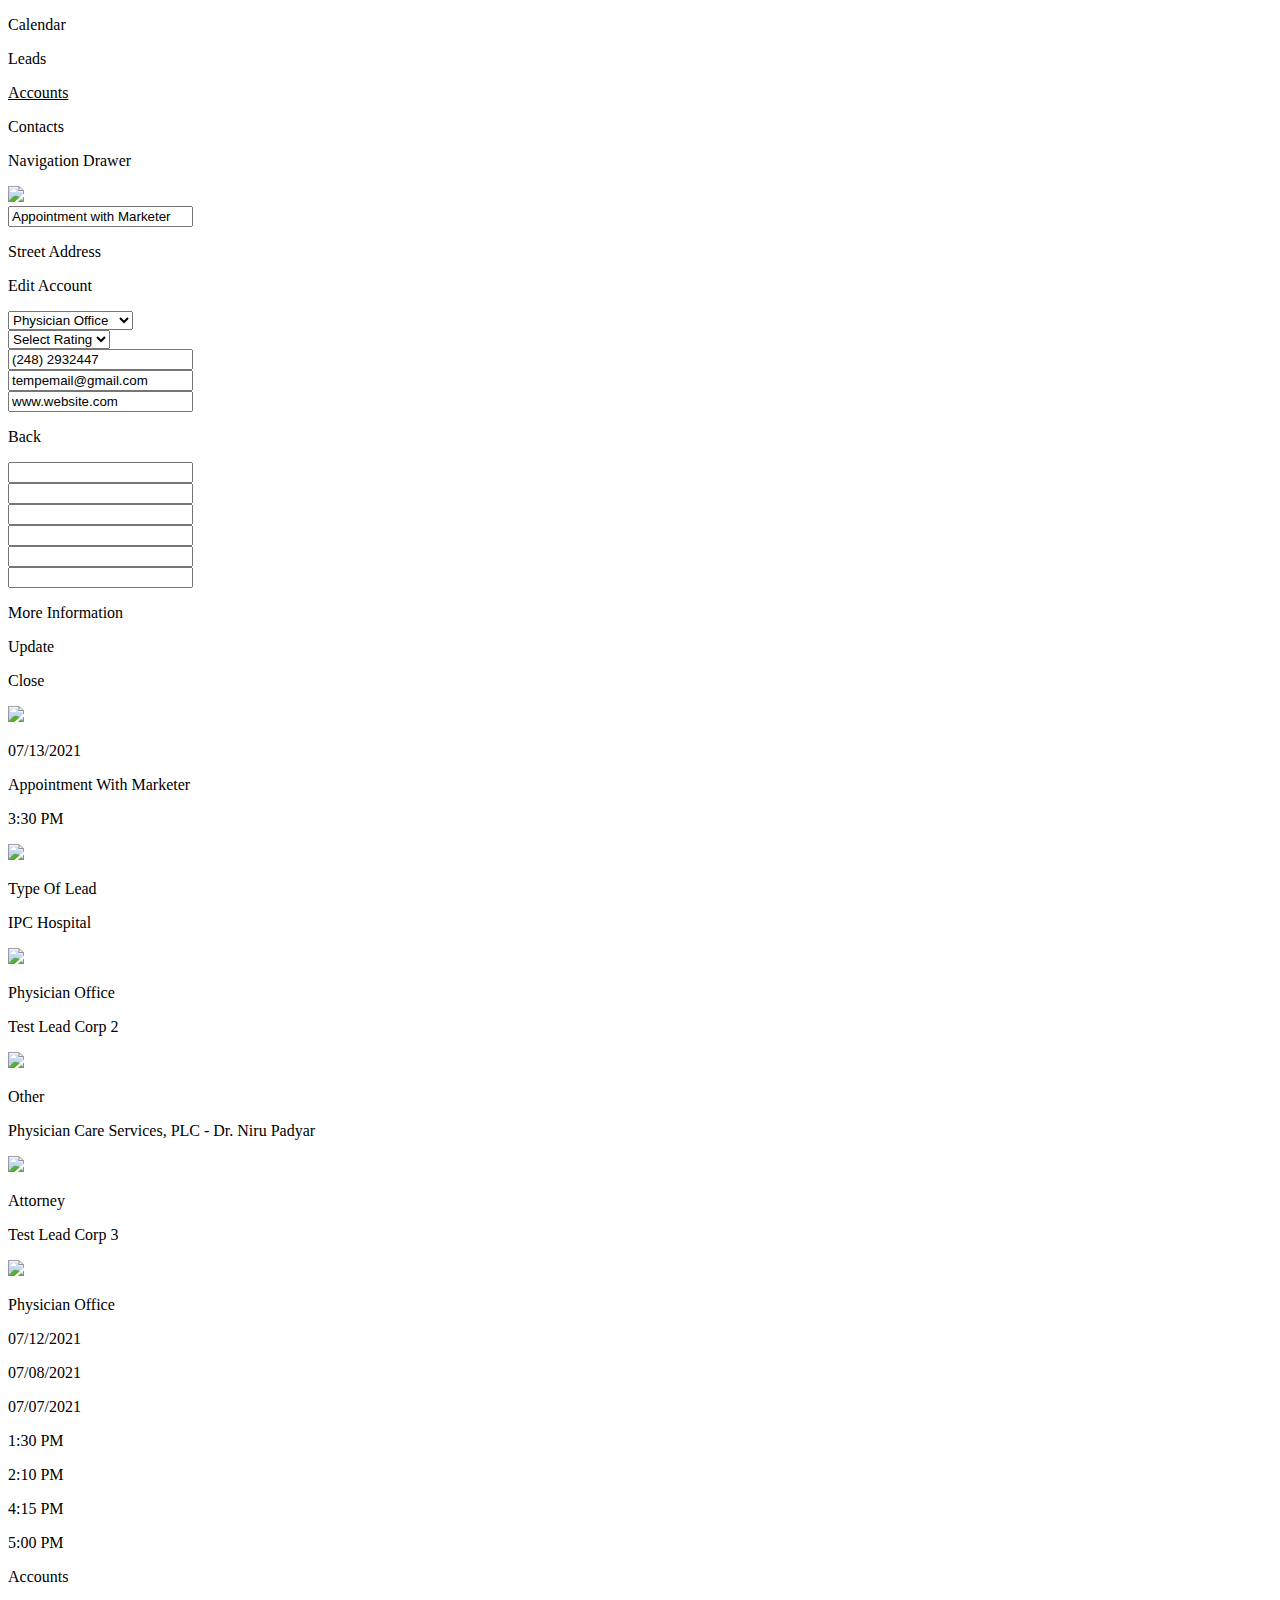
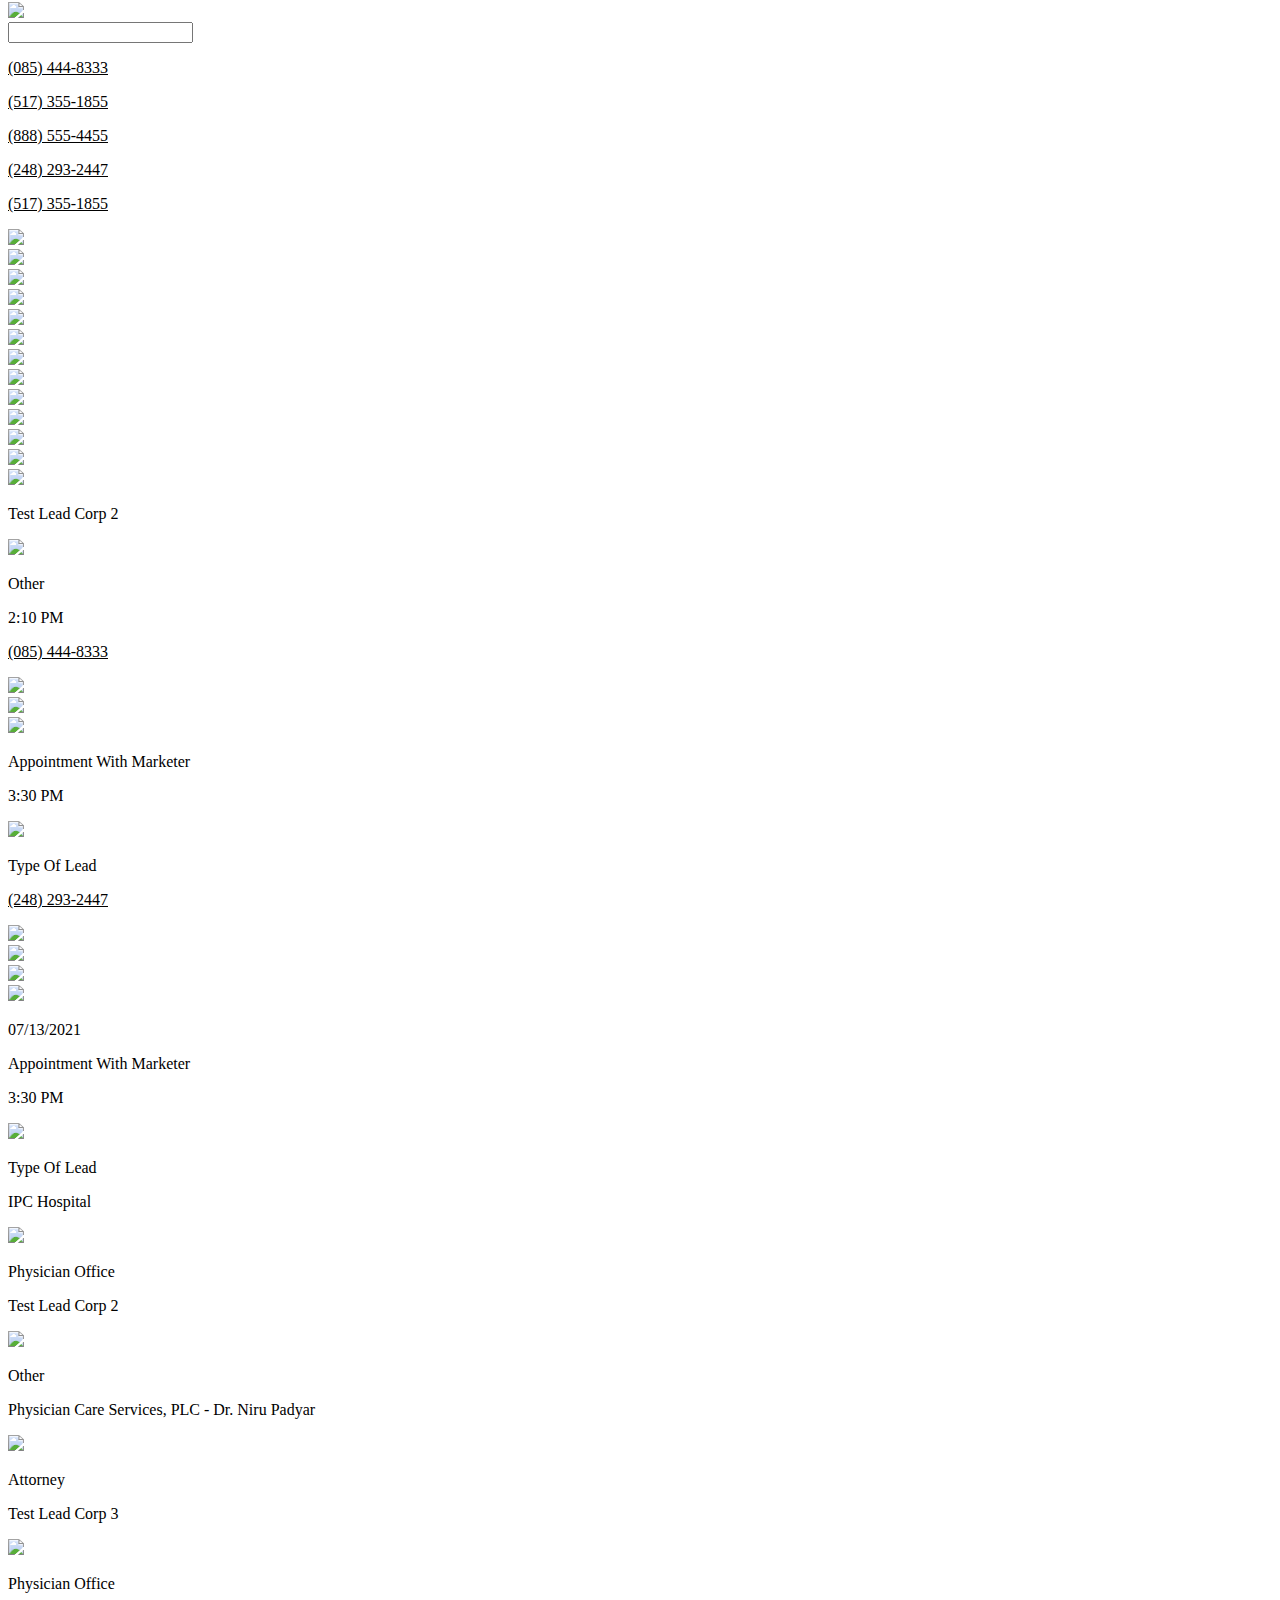
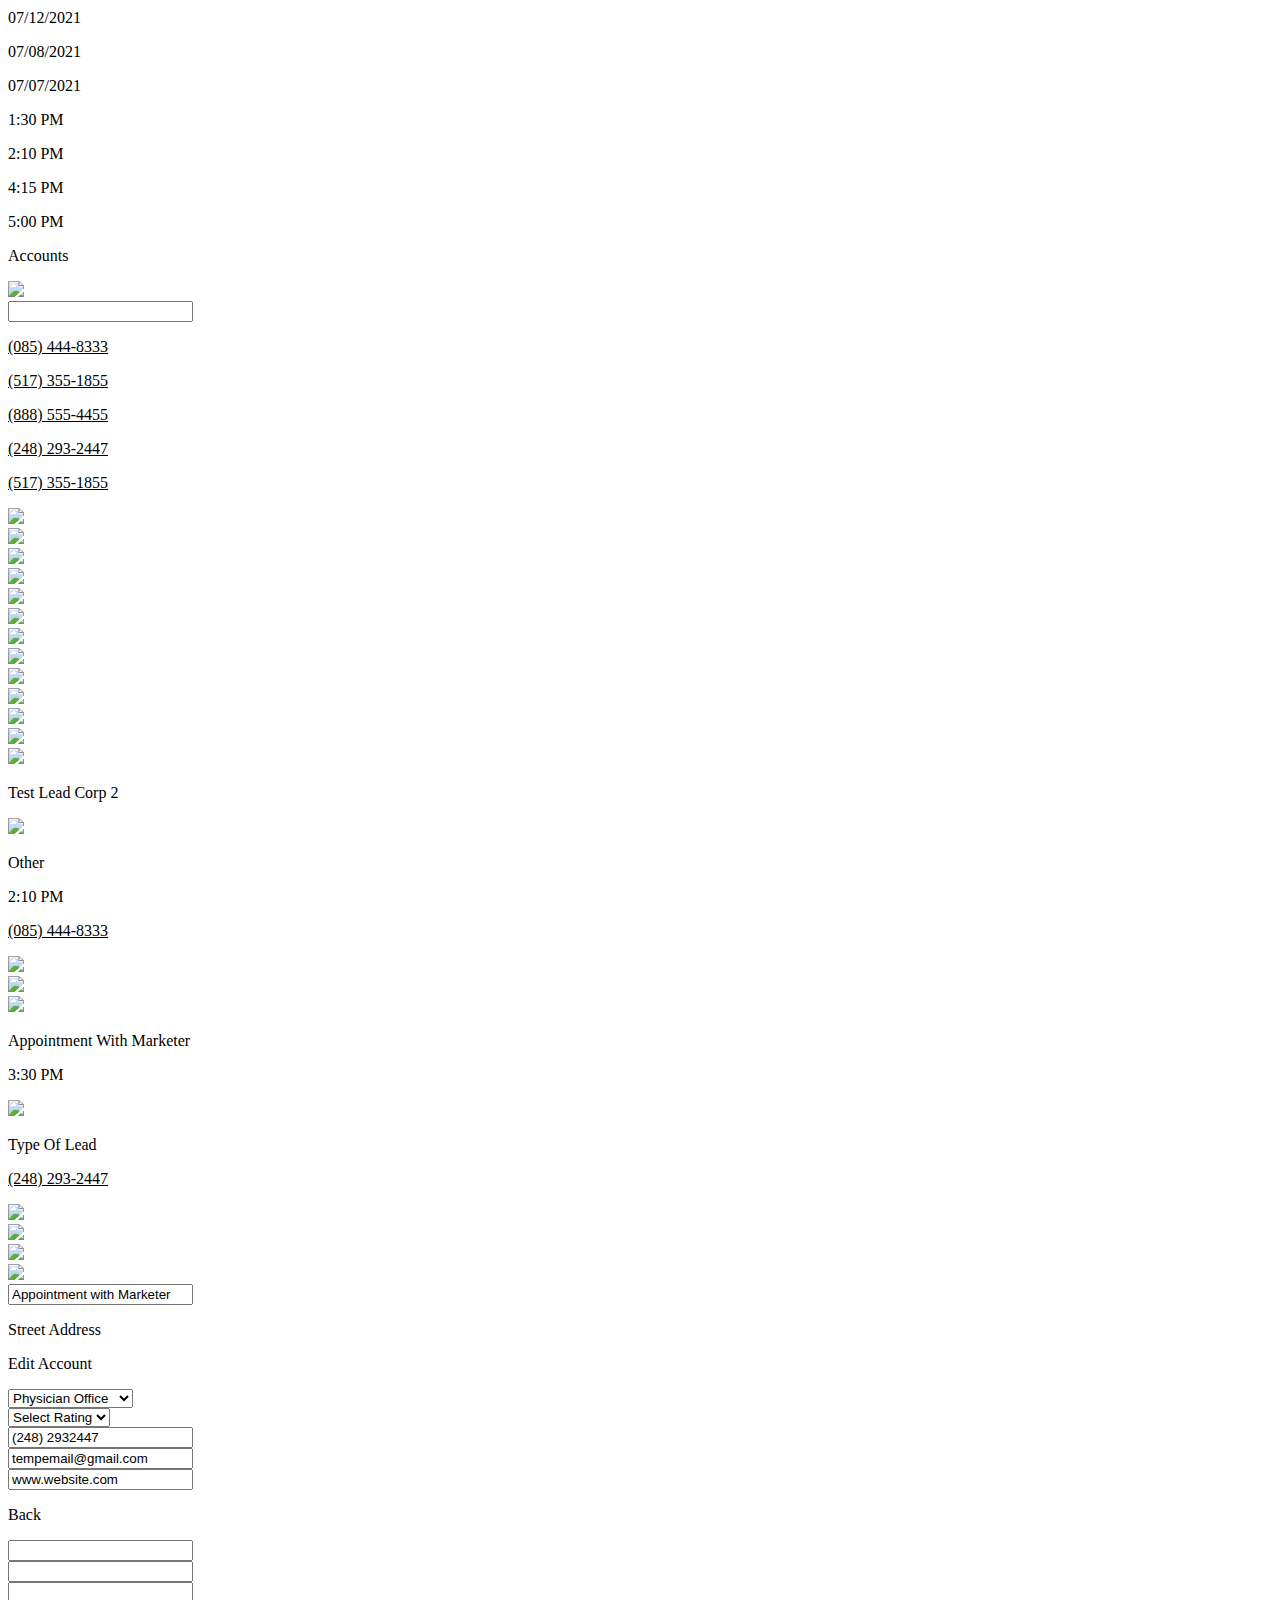
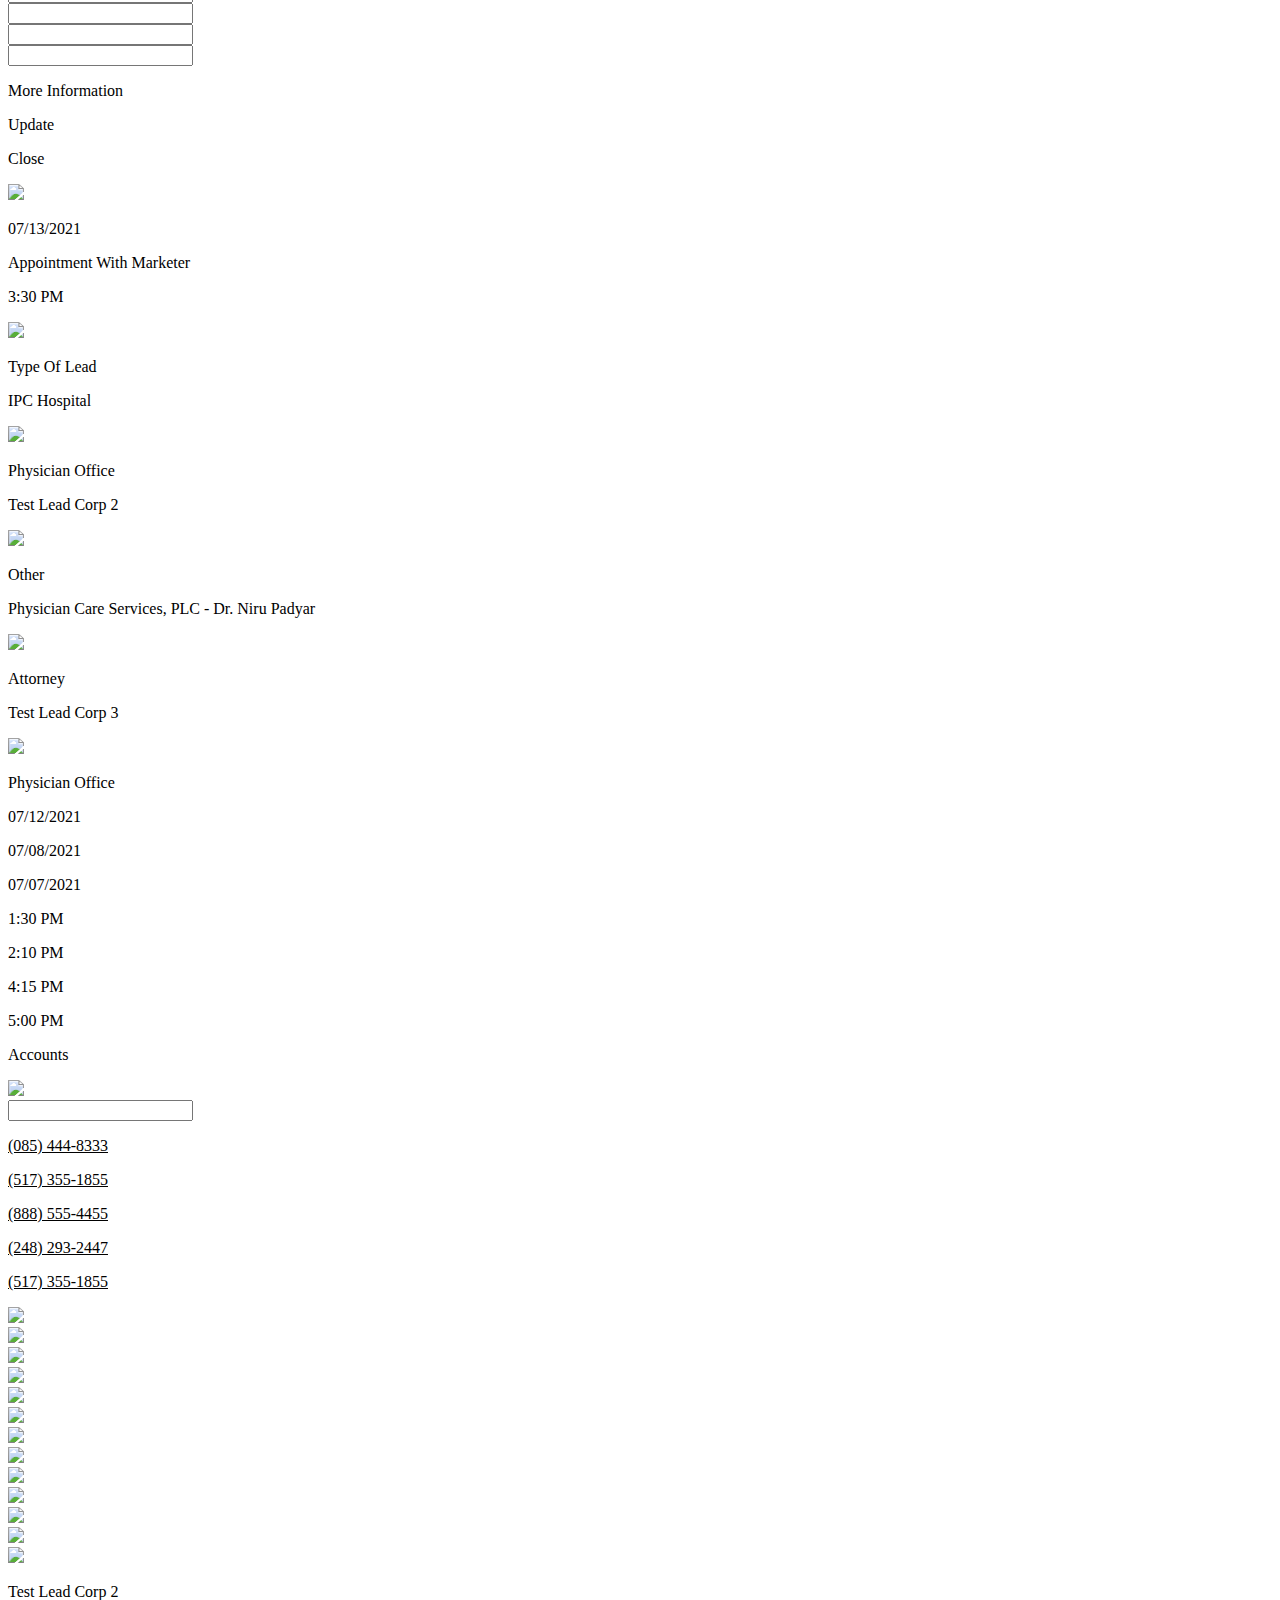
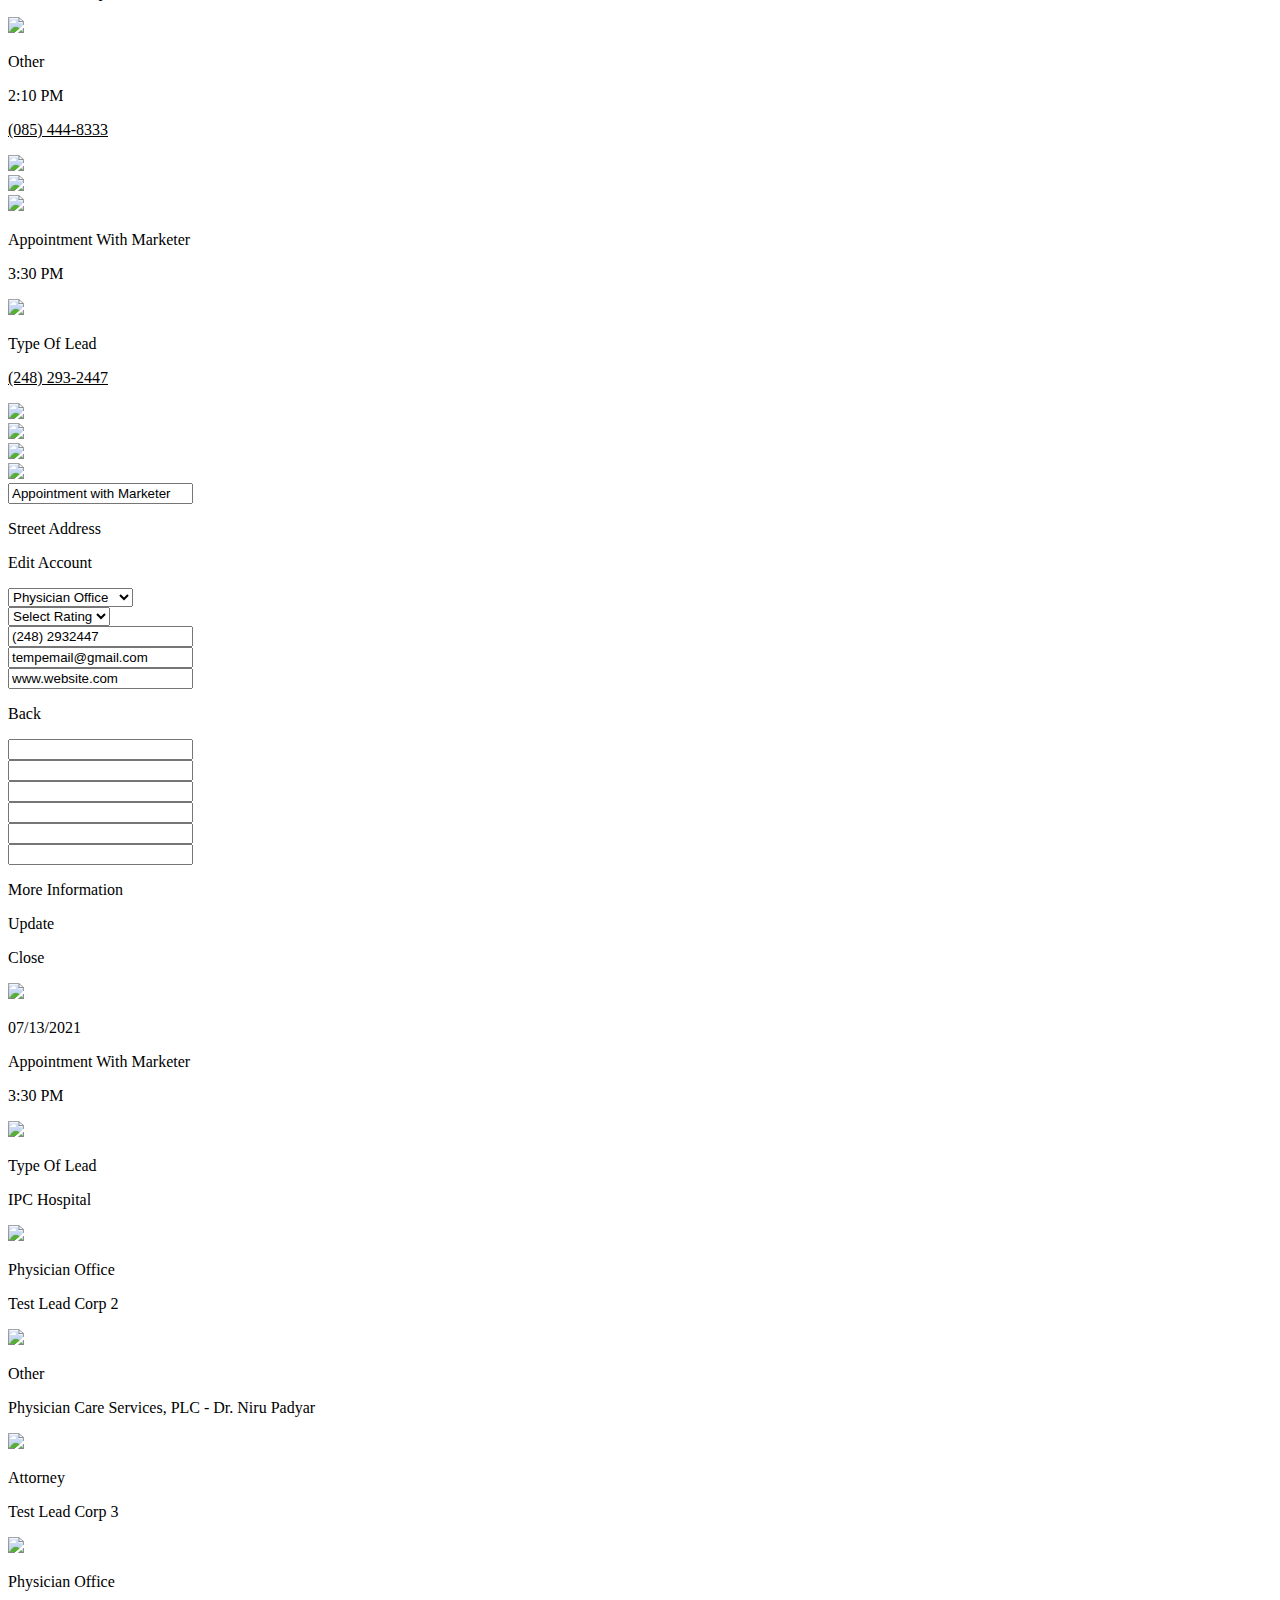
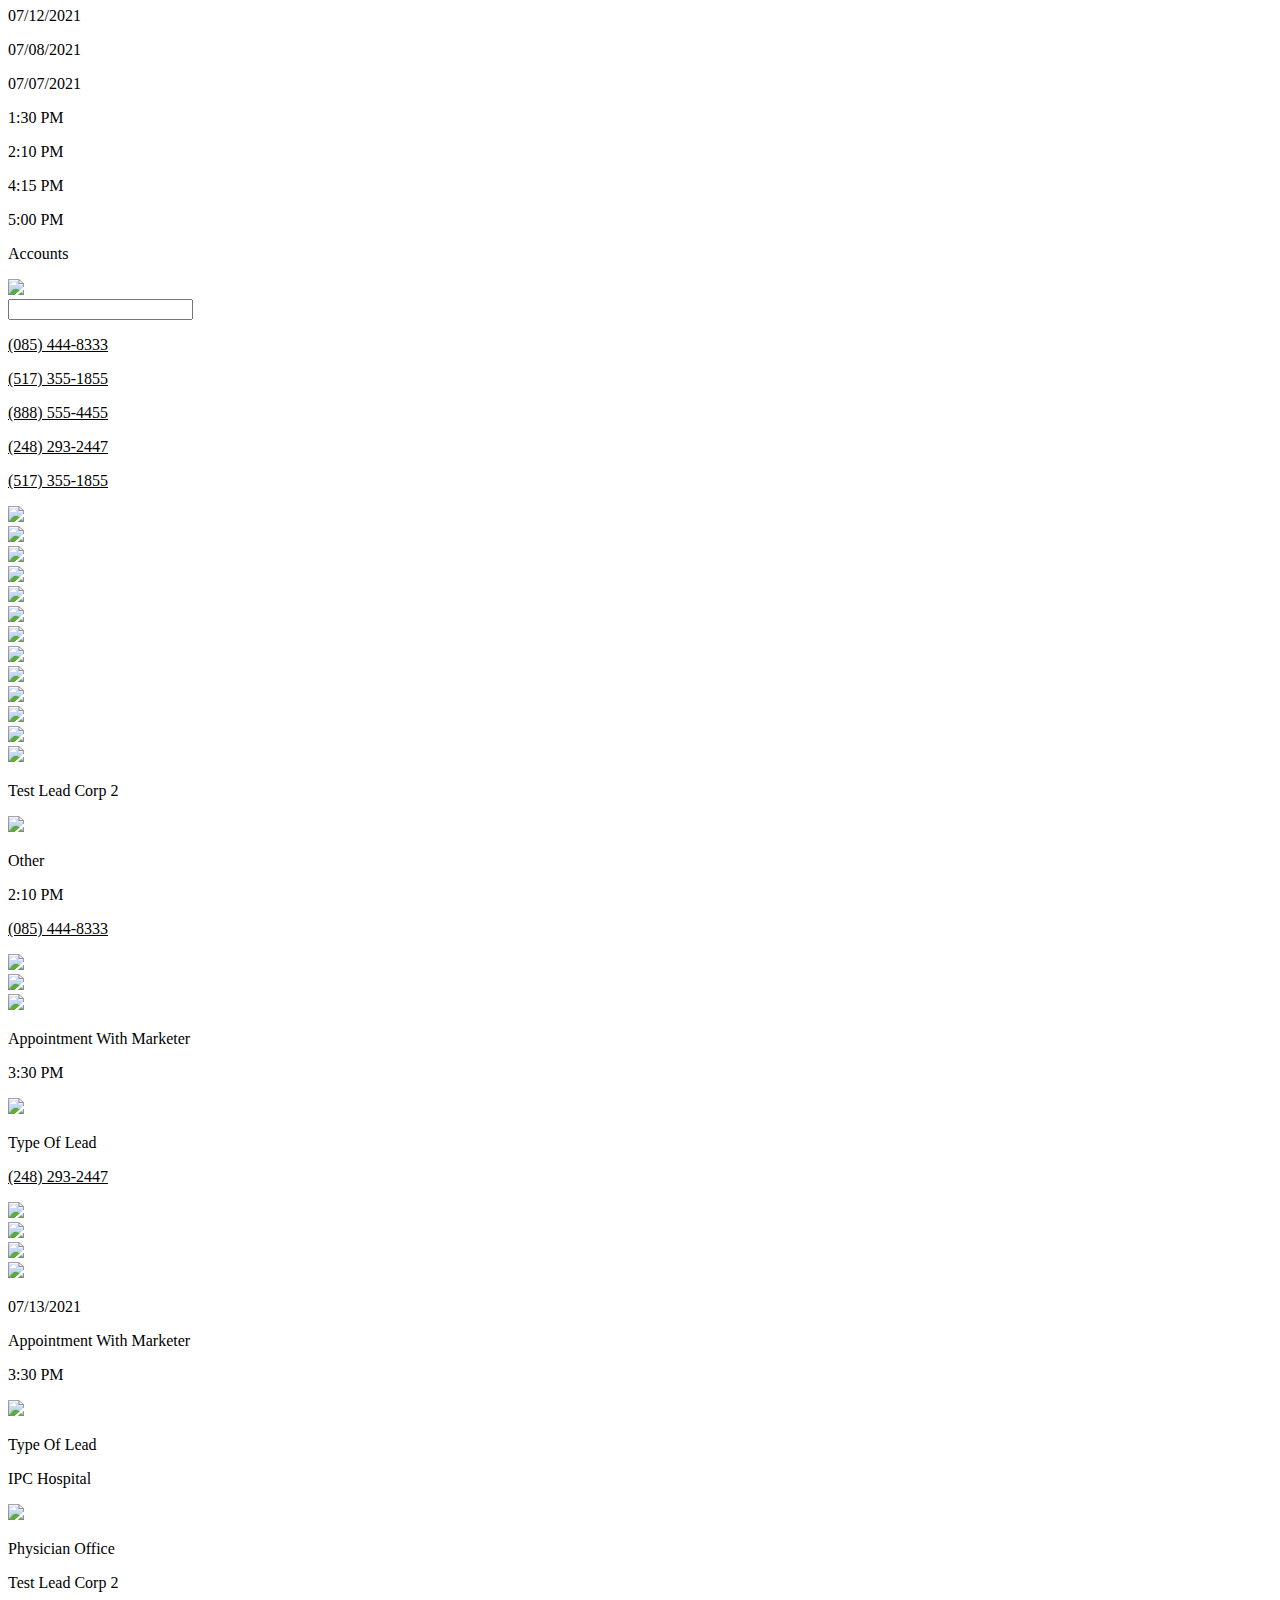
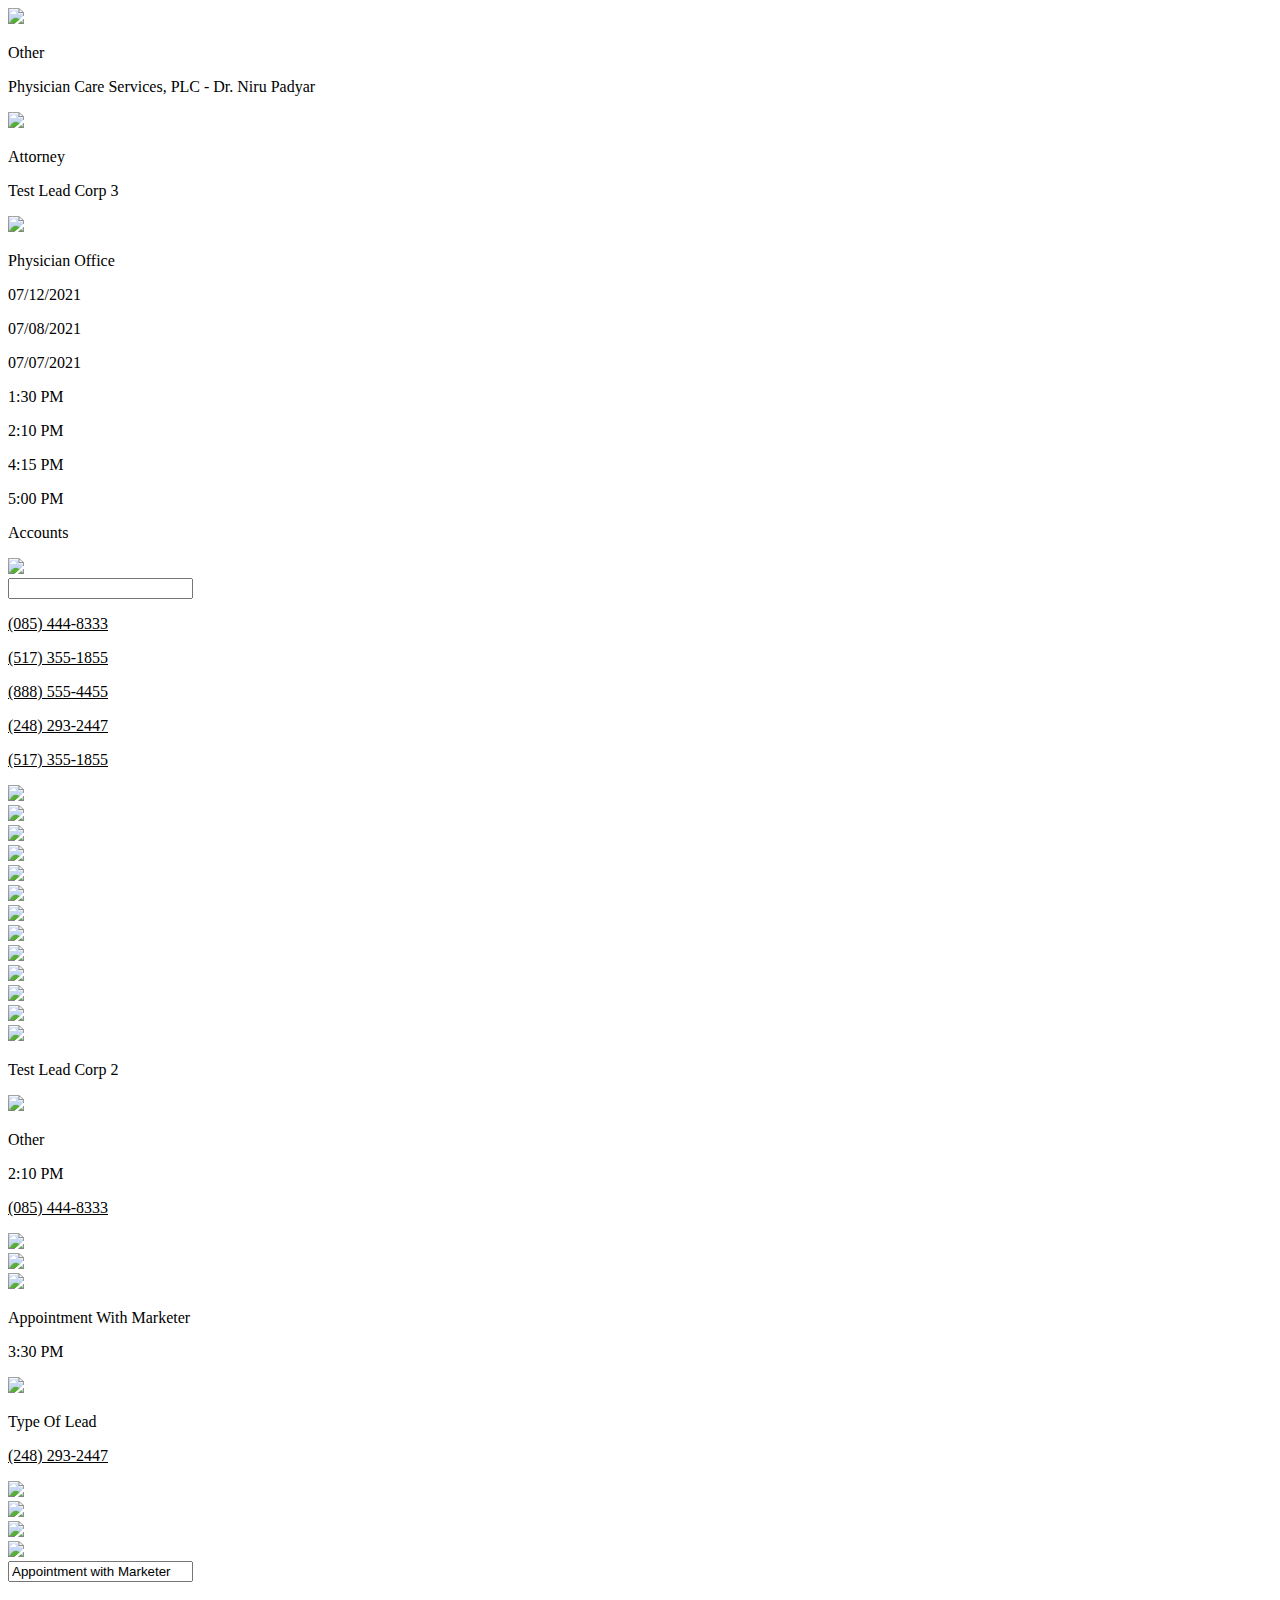
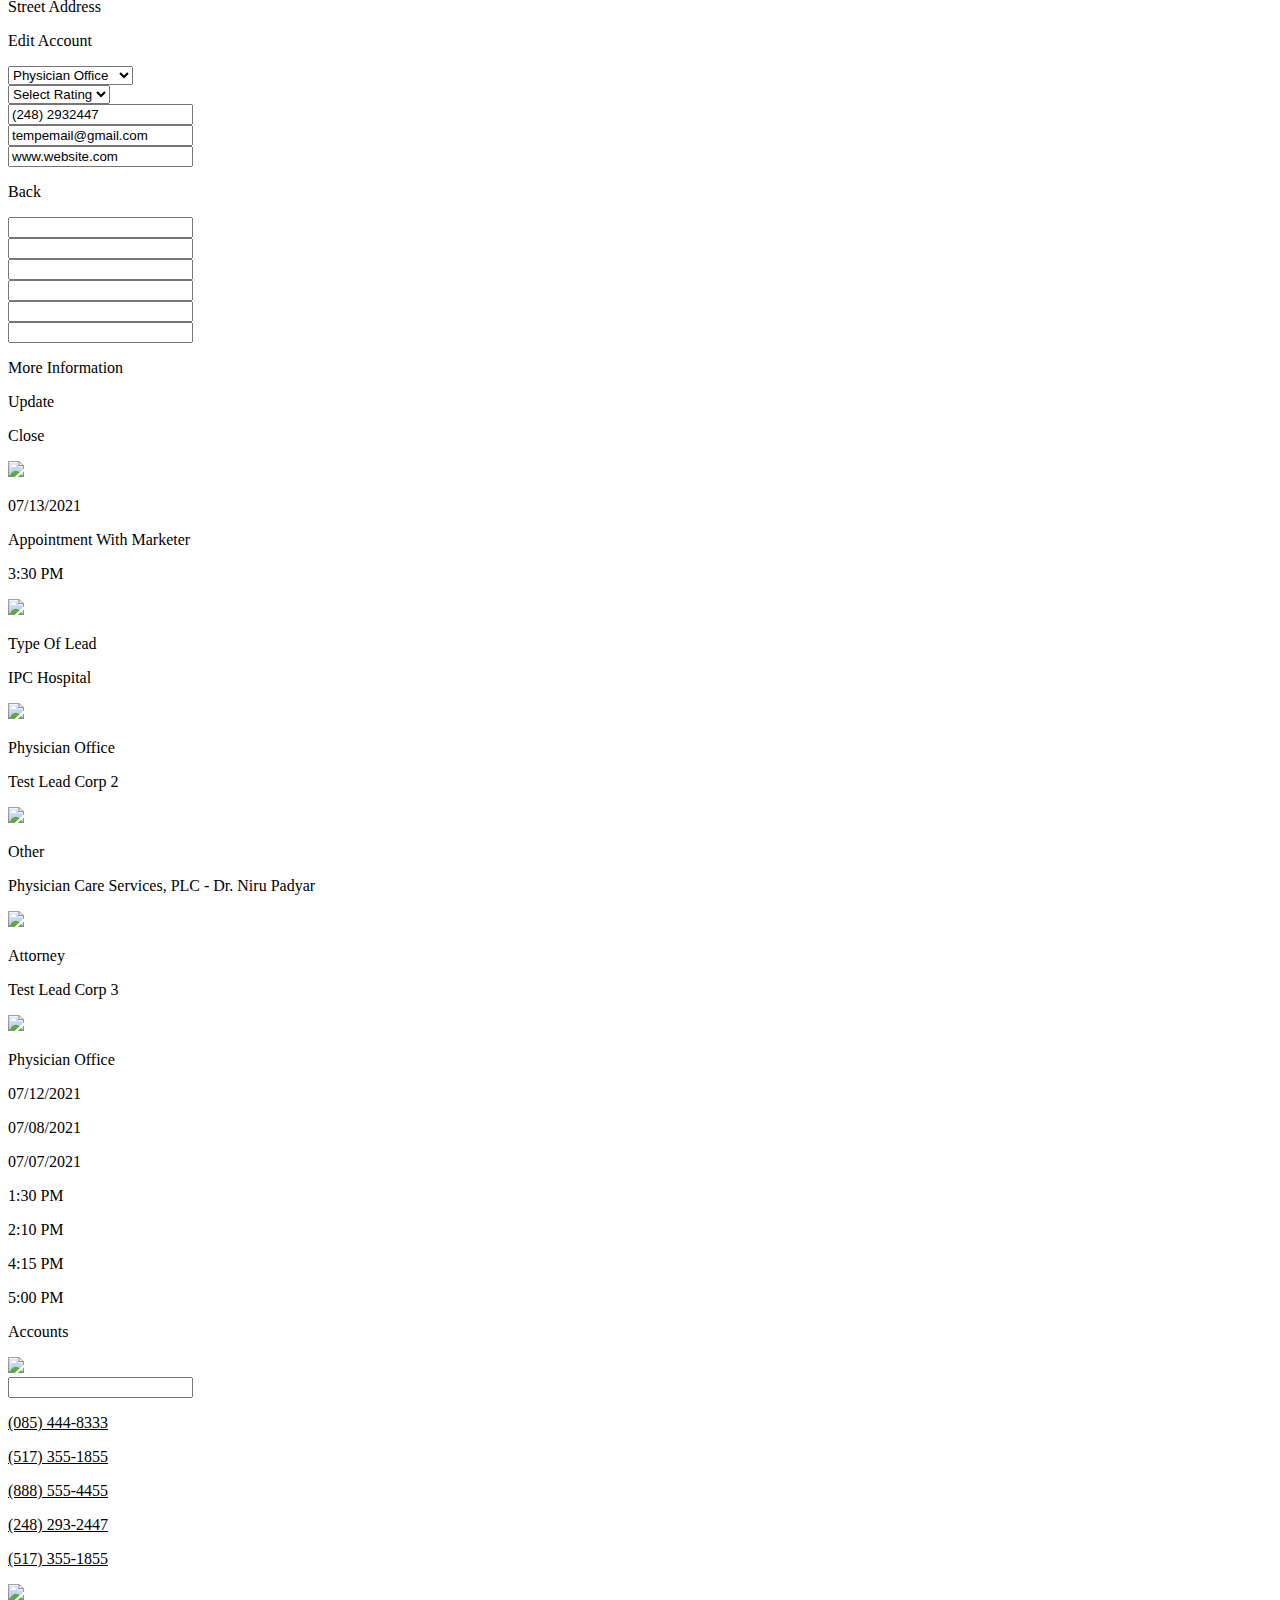
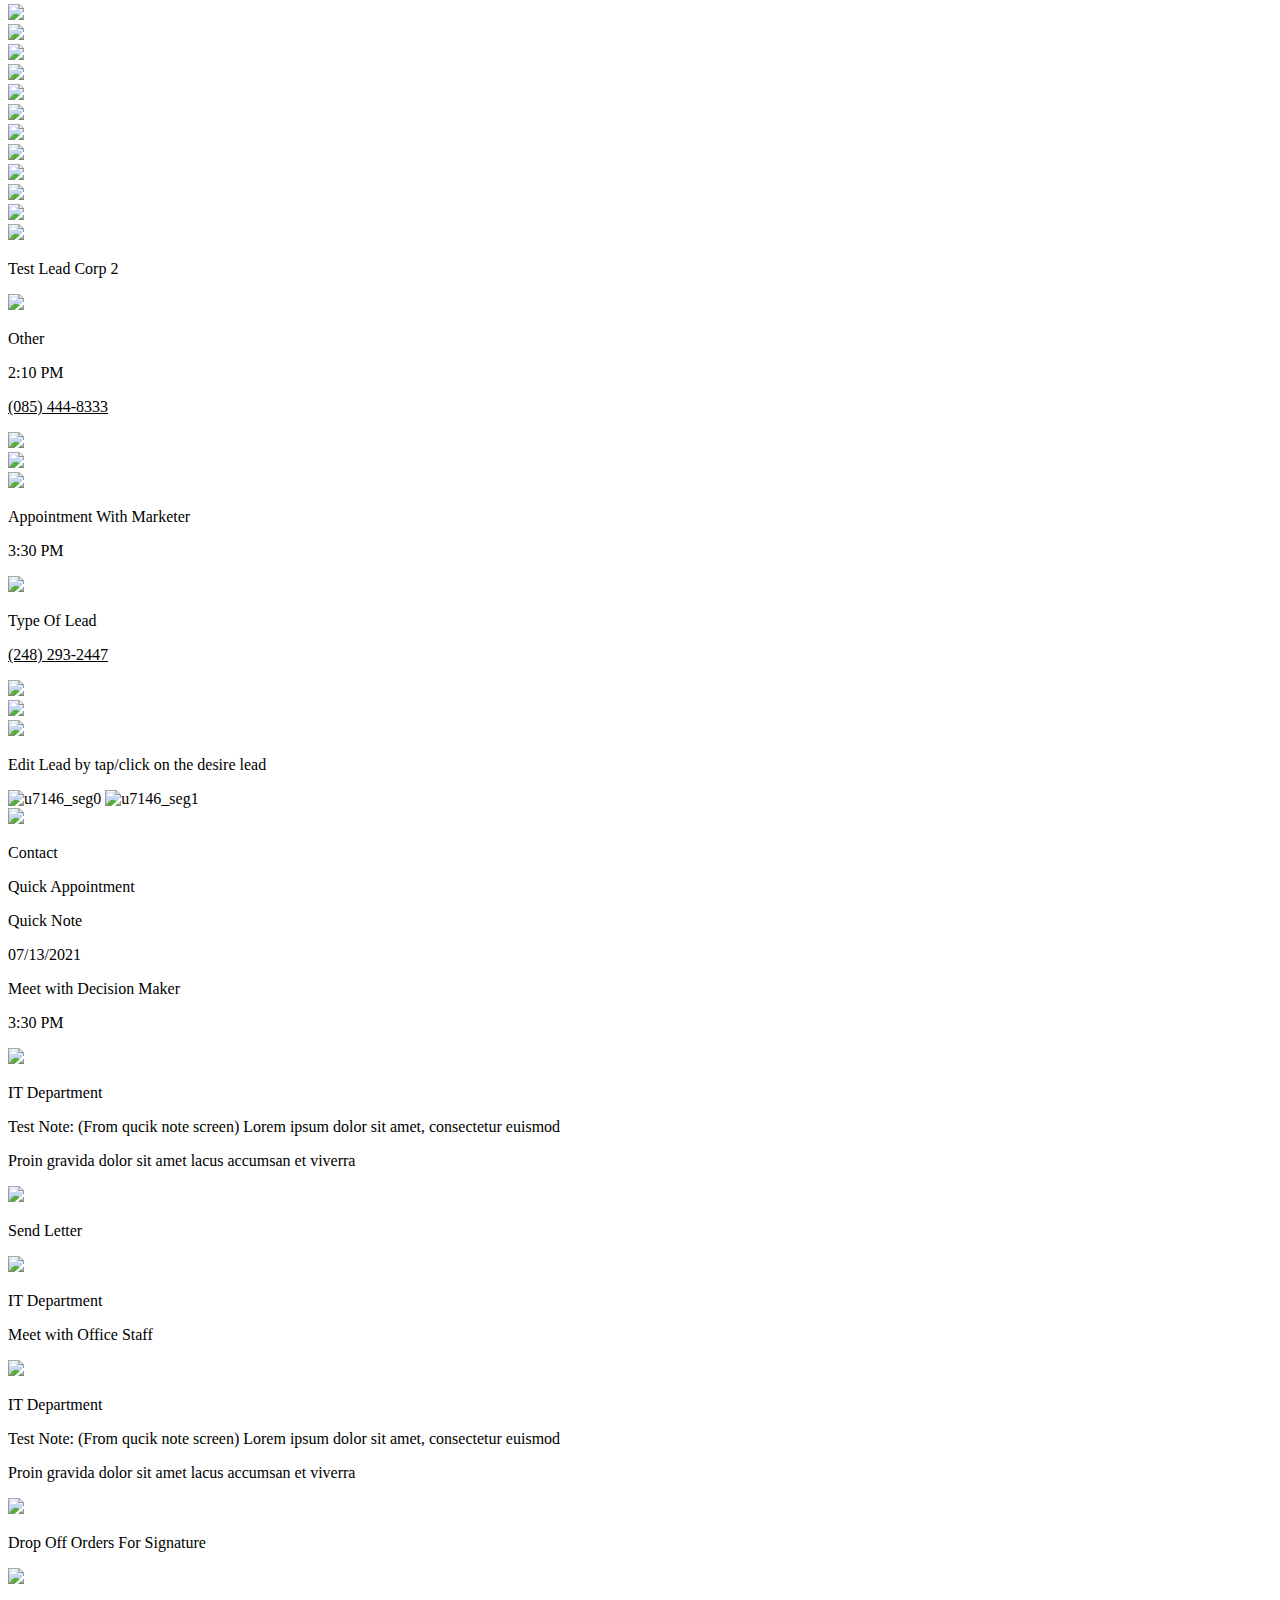
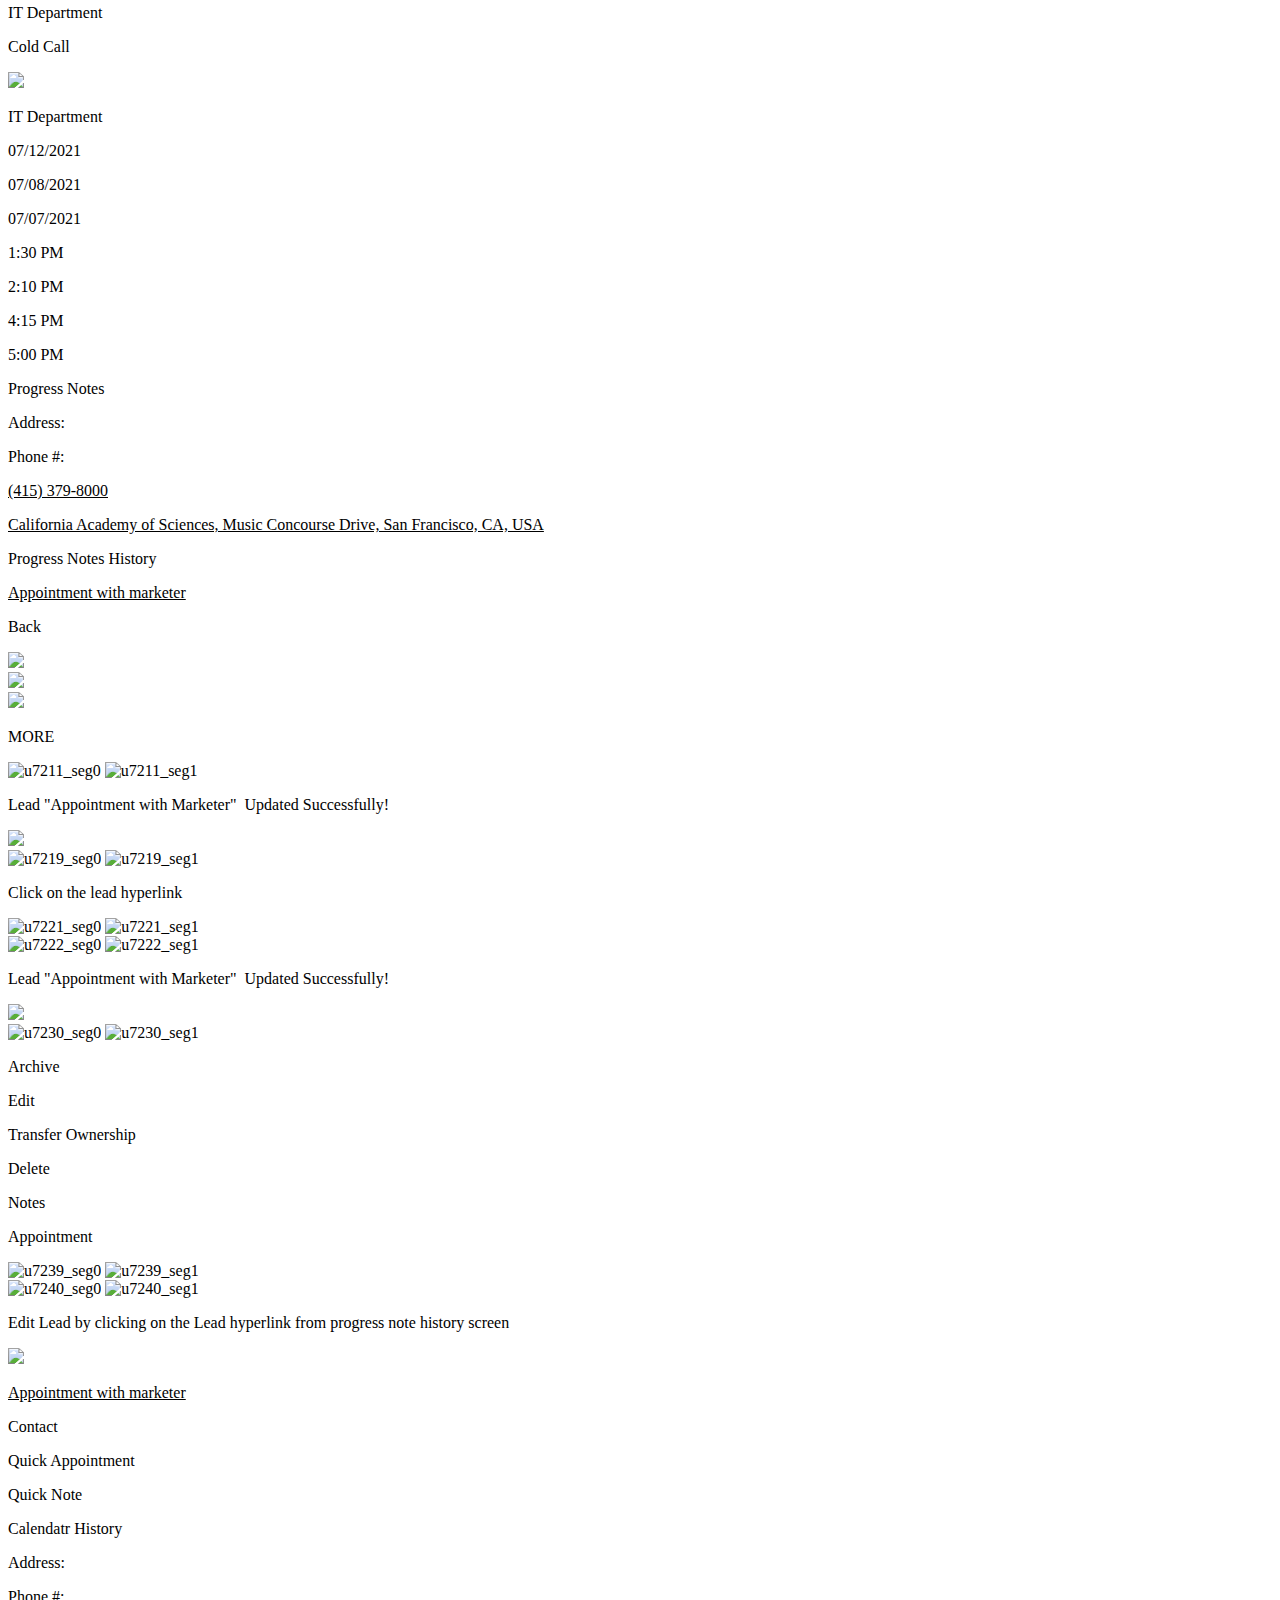
==== commit b2a3276c: "Add files via upload" ====
--- a/accounts.html
+++ b/accounts.html
@@ -1,6463 +1,18297 @@
-﻿<!DOCTYPE html>
-<html>
-  <head>
-    <title>Accounts</title>
-    <meta http-equiv="X-UA-Compatible" content="IE=edge"/>
-    <meta http-equiv="content-type" content="text/html; charset=utf-8"/>
-    <link href="resources/css/axure_rp_page.css" type="text/css" rel="stylesheet"/>
-    <link href="data/styles.css" type="text/css" rel="stylesheet"/>
-    <link href="files/accounts/styles.css" type="text/css" rel="stylesheet"/>
-    <script src="resources/scripts/jquery-3.2.1.min.js"></script>
-    <script src="resources/scripts/axure/axQuery.js"></script>
-    <script src="resources/scripts/axure/globals.js"></script>
-    <script src="resources/scripts/axutils.js"></script>
-    <script src="resources/scripts/axure/annotation.js"></script>
-    <script src="resources/scripts/axure/axQuery.std.js"></script>
-    <script src="resources/scripts/axure/doc.js"></script>
-    <script src="resources/scripts/messagecenter.js"></script>
-    <script src="resources/scripts/axure/events.js"></script>
-    <script src="resources/scripts/axure/recording.js"></script>
-    <script src="resources/scripts/axure/action.js"></script>
-    <script src="resources/scripts/axure/expr.js"></script>
-    <script src="resources/scripts/axure/geometry.js"></script>
-    <script src="resources/scripts/axure/flyout.js"></script>
-    <script src="resources/scripts/axure/model.js"></script>
-    <script src="resources/scripts/axure/repeater.js"></script>
-    <script src="resources/scripts/axure/sto.js"></script>
-    <script src="resources/scripts/axure/utils.temp.js"></script>
-    <script src="resources/scripts/axure/variables.js"></script>
-    <script src="resources/scripts/axure/drag.js"></script>
-    <script src="resources/scripts/axure/move.js"></script>
-    <script src="resources/scripts/axure/visibility.js"></script>
-    <script src="resources/scripts/axure/style.js"></script>
-    <script src="resources/scripts/axure/adaptive.js"></script>
-    <script src="resources/scripts/axure/tree.js"></script>
-    <script src="resources/scripts/axure/init.temp.js"></script>
-    <script src="resources/scripts/axure/legacy.js"></script>
-    <script src="resources/scripts/axure/viewer.js"></script>
-    <script src="resources/scripts/axure/math.js"></script>
-    <script src="resources/scripts/axure/jquery.nicescroll.min.js"></script>
-    <script src="data/document.js"></script>
-    <script src="files/accounts/data.js"></script>
-    <script type="text/javascript">
-      $axure.utils.getTransparentGifPath = function() { return 'resources/images/transparent.gif'; };
-      $axure.utils.getOtherPath = function() { return 'resources/Other.html'; };
-      $axure.utils.getReloadPath = function() { return 'resources/reload.html'; };
-    </script>
-  </head>
-  <body>
-    <div id="base" class="">
-
-      <!-- Unnamed (Calendar) -->
-
-      <!-- Unnamed (Image) -->
-      <div id="u5974" class="ax_default image">
-        <img id="u5974_img" class="img " src="images/calendar/u2.png"/>
-        <div id="u5974_text" class="text " style="display:none; visibility: hidden">
-          <p></p>
-        </div>
-      </div>
-
-      <!-- Unnamed (Rectangle) -->
-      <div id="u5975" class="ax_default box_1">
-        <div id="u5975_div" class=""></div>
-        <div id="u5975_text" class="text " style="display:none; visibility: hidden">
-          <p></p>
-        </div>
-      </div>
-
-      <!-- Unnamed (Rectangle) -->
-      <div id="u5976" class="ax_default box_1">
-        <div id="u5976_div" class=""></div>
-        <div id="u5976_text" class="text " style="display:none; visibility: hidden">
-          <p></p>
-        </div>
-      </div>
-
-      <!-- Unnamed (Group) -->
-      <div id="u5977" class="ax_default" data-left="86" data-top="119" data-width="209" data-height="15">
-
-        <!-- Unnamed (Rectangle) -->
-        <div id="u5978" class="ax_default heading_2">
-          <div id="u5978_div" class=""></div>
-          <div id="u5978_text" class="text ">
-            <p><span>Its Wednesday July 7th, 2021</span></p>
-          </div>
-        </div>
-
-        <!-- Unnamed (Rectangle) -->
-        <div id="u5979" class="ax_default heading_2">
-          <div id="u5979_div" class=""></div>
-          <div id="u5979_text" class="text ">
-            <p><span>09:15 AM</span></p>
-          </div>
-        </div>
-      </div>
-
-      <!-- Unnamed (Rectangle) -->
-      <div id="u5980" class="ax_default box_1">
-        <div id="u5980_div" class=""></div>
-        <div id="u5980_text" class="text " style="display:none; visibility: hidden">
-          <p></p>
-        </div>
-      </div>
-
-      <!-- Unnamed (Shape) -->
-      <div id="u5981" class="ax_default icon">
-        <img id="u5981_img" class="img " src="images/calendar/u21.svg"/>
-        <div id="u5981_text" class="text " style="display:none; visibility: hidden">
-          <p></p>
-        </div>
-      </div>
-
-      <!-- Unnamed (Rectangle) -->
-      <div id="u5982" class="ax_default heading_2">
-        <div id="u5982_div" class=""></div>
-        <div id="u5982_text" class="text ">
-          <p><span>GOOD MORNING JHON</span></p>
-        </div>
-      </div>
-
-      <!-- Unnamed (Group) -->
-      <div id="u5983" class="ax_default" data-left="44" data-top="148" data-width="293" data-height="50">
-
-        <!-- Unnamed (Rectangle) -->
-        <div id="u5984" class="ax_default primary_button">
-          <div id="u5984_div" class=""></div>
-          <div id="u5984_text" class="text ">
-            <p><span>Leads</span></p>
-          </div>
-        </div>
-
-        <!-- Unnamed (Rectangle) -->
-        <div id="u5985" class="ax_default primary_button">
-          <div id="u5985_div" class=""></div>
-          <div id="u5985_text" class="text ">
-            <p><span>Contacts</span></p>
-          </div>
-        </div>
-
-        <!-- Unnamed (Rectangle) -->
-        <div id="u5986" class="ax_default primary_button">
-          <div id="u5986_div" class=""></div>
-          <div id="u5986_text" class="text ">
-            <p><span>Quick Lead </span></p>
-          </div>
-        </div>
-
-        <!-- Unnamed (Rectangle) -->
-        <div id="u5987" class="ax_default primary_button">
-          <div id="u5987_div" class=""></div>
-          <div id="u5987_text" class="text ">
-            <p><span>Quick Appointment </span></p>
-          </div>
-        </div>
-
-        <!-- Unnamed (Rectangle) -->
-        <div id="u5988" class="ax_default primary_button">
-          <div id="u5988_div" class=""></div>
-          <div id="u5988_text" class="text ">
-            <p><span>Quick Note</span></p>
-          </div>
-        </div>
-
-        <!-- Unnamed (Rectangle) -->
-        <div id="u5989" class="ax_default primary_button">
-          <div id="u5989_div" class=""></div>
-          <div id="u5989_text" class="text ">
-            <p><span>Accounts</span></p>
-          </div>
-        </div>
-      </div>
-
-      <!-- Unnamed (Rectangle) -->
-      <div id="u5990" class="ax_default box_1">
-        <div id="u5990_div" class=""></div>
-        <div id="u5990_text" class="text " style="display:none; visibility: hidden">
-          <p></p>
-        </div>
-      </div>
-
-      <!-- Unnamed (Rectangle) -->
-      <div id="u5991" class="ax_default box_1">
-        <div id="u5991_div" class=""></div>
-        <div id="u5991_text" class="text " style="display:none; visibility: hidden">
-          <p></p>
-        </div>
-      </div>
-
-      <!-- Unnamed (Rectangle) -->
-      <div id="u5992" class="ax_default heading_2">
-        <div id="u5992_div" class=""></div>
-        <div id="u5992_text" class="text ">
-          <p><span>Wed Jul 7</span></p>
-        </div>
-      </div>
-
-      <!-- Unnamed (Rectangle) -->
-      <div id="u5993" class="ax_default box_1">
-        <div id="u5993_div" class=""></div>
-        <div id="u5993_text" class="text " style="display:none; visibility: hidden">
-          <p></p>
-        </div>
-      </div>
-
-      <!-- Unnamed (Rectangle) -->
-      <div id="u5994" class="ax_default heading_2">
-        <div id="u5994_div" class=""></div>
-        <div id="u5994_text" class="text ">
-          <p><span>Appointment with Marketer = (Lead Name)</span></p>
-        </div>
-      </div>
-
-      <!-- Unnamed (Rectangle) -->
-      <div id="u5995" class="ax_default heading_2">
-        <div id="u5995_div" class=""></div>
-        <div id="u5995_text" class="text ">
-          <p><span>2:30PM to 3:30PM</span></p>
-        </div>
-      </div>
-
-      <!-- Unnamed (Line) -->
-      <div id="u5996" class="ax_default line">
-        <img id="u5996_img" class="img " src="images/calendar/u36.svg"/>
-        <div id="u5996_text" class="text " style="display:none; visibility: hidden">
-          <p></p>
-        </div>
-      </div>
-
-      <!-- Unnamed (Line) -->
-      <div id="u5997" class="ax_default line">
-        <img id="u5997_img" class="img " src="images/calendar/u36.svg"/>
-        <div id="u5997_text" class="text " style="display:none; visibility: hidden">
-          <p></p>
-        </div>
-      </div>
-
-      <!-- Unnamed (Rectangle) -->
-      <div id="u5998" class="ax_default heading_2">
-        <div id="u5998_div" class=""></div>
-        <div id="u5998_text" class="text ">
-          <p><span>Cold Call&nbsp; = (Subject from quick note screen)</span></p>
-        </div>
-      </div>
-
-      <!-- Unnamed (Rectangle) -->
-      <div id="u5999" class="ax_default heading_2">
-        <div id="u5999_div" class=""></div>
-        <div id="u5999_text" class="text ">
-          <p><span>Notes (Visit Note from quick note Screen) </span></p>
-        </div>
-      </div>
-
-      <!-- Unnamed (Rectangle) -->
-      <div id="u6000" class="ax_default heading_2">
-        <div id="u6000_div" class=""></div>
-        <div id="u6000_text" class="text ">
-          <p><span>Lorem ipsum dolor sit amet, consectetur Aenean Proin gravida dolor sit amet lacus&nbsp; </span></p>
-        </div>
-      </div>
-
-      <!-- Unnamed (Rectangle) -->
-      <div id="u6001" class="ax_default box_1">
-        <div id="u6001_div" class=""></div>
-        <div id="u6001_text" class="text " style="display:none; visibility: hidden">
-          <p></p>
-        </div>
-      </div>
-
-      <!-- Unnamed (Rectangle) -->
-      <div id="u6002" class="ax_default heading_2">
-        <div id="u6002_div" class=""></div>
-        <div id="u6002_text" class="text ">
-          <p><span>Test Project</span></p>
-        </div>
-      </div>
-
-      <!-- Unnamed (Rectangle) -->
-      <div id="u6003" class="ax_default heading_2">
-        <div id="u6003_div" class=""></div>
-        <div id="u6003_text" class="text ">
-          <p><span>2:30PM to 3:30PM</span></p>
-        </div>
-      </div>
-
-      <!-- Unnamed (Line) -->
-      <div id="u6004" class="ax_default line">
-        <img id="u6004_img" class="img " src="images/calendar/u36.svg"/>
-        <div id="u6004_text" class="text " style="display:none; visibility: hidden">
-          <p></p>
-        </div>
-      </div>
-
-      <!-- Unnamed (Rectangle) -->
-      <div id="u6005" class="ax_default heading_2">
-        <div id="u6005_div" class=""></div>
-        <div id="u6005_text" class="text ">
-          <p><span>Appointment with</span></p>
-        </div>
-      </div>
-
-      <!-- Unnamed (Rectangle) -->
-      <div id="u6006" class="ax_default box_1">
-        <div id="u6006_div" class=""></div>
-        <div id="u6006_text" class="text " style="display:none; visibility: hidden">
-          <p></p>
-        </div>
-      </div>
-
-      <!-- Unnamed (Rectangle) -->
-      <div id="u6007" class="ax_default heading_2">
-        <div id="u6007_div" class=""></div>
-        <div id="u6007_text" class="text ">
-          <p><span>July</span></p>
-        </div>
-      </div>
-
-      <!-- Unnamed (Rectangle) -->
-      <div id="u6008" class="ax_default heading_2">
-        <div id="u6008_div" class=""></div>
-        <div id="u6008_text" class="text ">
-          <p><span>Here is what you have today!</span></p>
-        </div>
-      </div>
-
-      <!-- Unnamed (Rectangle) -->
-      <div id="u6009" class="ax_default box_1">
-        <div id="u6009_div" class=""></div>
-        <div id="u6009_text" class="text " style="display:none; visibility: hidden">
-          <p></p>
-        </div>
-      </div>
-
-      <!-- Unnamed (Rectangle) -->
-      <div id="u6010" class="ax_default heading_2">
-        <div id="u6010_div" class=""></div>
-        <div id="u6010_text" class="text ">
-          <p><span>Thu Jul 8</span></p>
-        </div>
-      </div>
-
-      <!-- Unnamed (Rectangle) -->
-      <div id="u6011" class="ax_default box_1">
-        <div id="u6011_div" class=""></div>
-        <div id="u6011_text" class="text " style="display:none; visibility: hidden">
-          <p></p>
-        </div>
-      </div>
-
-      <!-- Unnamed (Rectangle) -->
-      <div id="u6012" class="ax_default box_1">
-        <div id="u6012_div" class=""></div>
-        <div id="u6012_text" class="text " style="display:none; visibility: hidden">
-          <p></p>
-        </div>
-      </div>
-
-      <!-- Unnamed (Rectangle) -->
-      <div id="u6013" class="ax_default heading_2">
-        <div id="u6013_div" class=""></div>
-        <div id="u6013_text" class="text ">
-          <p><span>Test Project</span></p>
-        </div>
-      </div>
-
-      <!-- Unnamed (Rectangle) -->
-      <div id="u6014" class="ax_default heading_2">
-        <div id="u6014_div" class=""></div>
-        <div id="u6014_text" class="text ">
-          <p><span>2:30PM to 3:30PM</span></p>
-        </div>
-      </div>
-
-      <!-- Unnamed (Line) -->
-      <div id="u6015" class="ax_default line">
-        <img id="u6015_img" class="img " src="images/calendar/u36.svg"/>
-        <div id="u6015_text" class="text " style="display:none; visibility: hidden">
-          <p></p>
-        </div>
-      </div>
-
-      <!-- Unnamed (Rectangle) -->
-      <div id="u6016" class="ax_default heading_2">
-        <div id="u6016_div" class=""></div>
-        <div id="u6016_text" class="text ">
-          <p><span>Cardio Appointment</span></p>
-        </div>
-      </div>
-
-      <!-- Unnamed (Group) -->
-      <div id="u6017" class="ax_default" data-left="42" data-top="457" data-width="295" data-height="14">
-
-        <!-- Unnamed (Rectangle) -->
-        <div id="u6018" class="ax_default box_1">
-          <div id="u6018_div" class=""></div>
-          <div id="u6018_text" class="text " style="display:none; visibility: hidden">
-            <p></p>
-          </div>
-        </div>
-
-        <!-- Unnamed (Rectangle) -->
-        <div id="u6019" class="ax_default heading_2">
-          <div id="u6019_div" class=""></div>
-          <div id="u6019_text" class="text ">
-            <p><span>Fri Jul 9</span></p>
-          </div>
-        </div>
-      </div>
-
-      <!-- Unnamed (Rectangle) -->
-      <div id="u6020" class="ax_default box_1">
-        <div id="u6020_div" class=""></div>
-        <div id="u6020_text" class="text " style="display:none; visibility: hidden">
-          <p></p>
-        </div>
-      </div>
-
-      <!-- Unnamed (Rectangle) -->
-      <div id="u6021" class="ax_default box_1">
-        <div id="u6021_div" class=""></div>
-        <div id="u6021_text" class="text " style="display:none; visibility: hidden">
-          <p></p>
-        </div>
-      </div>
-
-      <!-- Unnamed (Rectangle) -->
-      <div id="u6022" class="ax_default heading_2">
-        <div id="u6022_div" class=""></div>
-        <div id="u6022_text" class="text ">
-          <p><span>Test Project</span></p>
-        </div>
-      </div>
-
-      <!-- Unnamed (Rectangle) -->
-      <div id="u6023" class="ax_default heading_2">
-        <div id="u6023_div" class=""></div>
-        <div id="u6023_text" class="text ">
-          <p><span>2:30PM to 3:30PM</span></p>
-        </div>
-      </div>
-
-      <!-- Unnamed (Line) -->
-      <div id="u6024" class="ax_default line">
-        <img id="u6024_img" class="img " src="images/calendar/u36.svg"/>
-        <div id="u6024_text" class="text " style="display:none; visibility: hidden">
-          <p></p>
-        </div>
-      </div>
-
-      <!-- Unnamed (Rectangle) -->
-      <div id="u6025" class="ax_default heading_2">
-        <div id="u6025_div" class=""></div>
-        <div id="u6025_text" class="text ">
-          <p><span>Appointment with Marketer</span></p>
-        </div>
-      </div>
-
-      <!-- Unnamed (Rectangle) -->
-      <div id="u6026" class="ax_default box_1">
-        <div id="u6026_div" class=""></div>
-        <div id="u6026_text" class="text " style="display:none; visibility: hidden">
-          <p></p>
-        </div>
-      </div>
-
-      <!-- Unnamed (Rectangle) -->
-      <div id="u6027" class="ax_default heading_2">
-        <div id="u6027_div" class=""></div>
-        <div id="u6027_text" class="text ">
-          <p><span>Mon Jul 12</span></p>
-        </div>
-      </div>
-
-      <!-- Unnamed (Rectangle) -->
-      <div id="u6028" class="ax_default box_1">
-        <div id="u6028_div" class=""></div>
-        <div id="u6028_text" class="text " style="display:none; visibility: hidden">
-          <p></p>
-        </div>
-      </div>
-
-      <!-- Unnamed (Rectangle) -->
-      <div id="u6029" class="ax_default box_1">
-        <div id="u6029_div" class=""></div>
-        <div id="u6029_text" class="text " style="display:none; visibility: hidden">
-          <p></p>
-        </div>
-      </div>
-
-      <!-- Unnamed (Rectangle) -->
-      <div id="u6030" class="ax_default heading_2">
-        <div id="u6030_div" class=""></div>
-        <div id="u6030_text" class="text ">
-          <p><span>Test Project</span></p>
-        </div>
-      </div>
-
-      <!-- Unnamed (Rectangle) -->
-      <div id="u6031" class="ax_default heading_2">
-        <div id="u6031_div" class=""></div>
-        <div id="u6031_text" class="text ">
-          <p><span>2:30PM to 3:30PM</span></p>
-        </div>
-      </div>
-
-      <!-- Unnamed (Line) -->
-      <div id="u6032" class="ax_default line">
-        <img id="u6032_img" class="img " src="images/calendar/u36.svg"/>
-        <div id="u6032_text" class="text " style="display:none; visibility: hidden">
-          <p></p>
-        </div>
-      </div>
-
-      <!-- Unnamed (Rectangle) -->
-      <div id="u6033" class="ax_default heading_2">
-        <div id="u6033_div" class=""></div>
-        <div id="u6033_text" class="text ">
-          <p><span>Cardio Appointment</span></p>
-        </div>
-      </div>
-
-      <!-- Unnamed (Group) -->
-      <div id="u6034" class="ax_default ax_default_hidden" style="display:none; visibility: hidden" data-left="42" data-top="576" data-width="295" data-height="56">
-
-        <!-- Unnamed (Rectangle) -->
-        <div id="u6035" class="ax_default box_1">
-          <div id="u6035_div" class=""></div>
-          <div id="u6035_text" class="text " style="display:none; visibility: hidden">
-            <p></p>
-          </div>
-        </div>
-
-        <!-- Unnamed (Rectangle) -->
-        <div id="u6036" class="ax_default heading_2">
-          <div id="u6036_div" class=""></div>
-          <div id="u6036_text" class="text ">
-            <p><span>Tue Jul 13</span></p>
-          </div>
-        </div>
-
-        <!-- Unnamed (Rectangle) -->
-        <div id="u6037" class="ax_default box_1">
-          <div id="u6037_div" class=""></div>
-          <div id="u6037_text" class="text " style="display:none; visibility: hidden">
-            <p></p>
-          </div>
-        </div>
-
-        <!-- Unnamed (Rectangle) -->
-        <div id="u6038" class="ax_default box_1">
-          <div id="u6038_div" class=""></div>
-          <div id="u6038_text" class="text " style="display:none; visibility: hidden">
-            <p></p>
-          </div>
-        </div>
-
-        <!-- Unnamed (Rectangle) -->
-        <div id="u6039" class="ax_default heading_2">
-          <div id="u6039_div" class=""></div>
-          <div id="u6039_text" class="text ">
-            <p><span>Test Project</span></p>
-          </div>
-        </div>
-
-        <!-- Unnamed (Rectangle) -->
-        <div id="u6040" class="ax_default heading_2">
-          <div id="u6040_div" class=""></div>
-          <div id="u6040_text" class="text ">
-            <p><span>2:30PM to 3:30PM</span></p>
-          </div>
-        </div>
-
-        <!-- Unnamed (Line) -->
-        <div id="u6041" class="ax_default line">
-          <img id="u6041_img" class="img " src="images/calendar/u36.svg"/>
-          <div id="u6041_text" class="text " style="display:none; visibility: hidden">
-            <p></p>
-          </div>
-        </div>
-
-        <!-- Unnamed (Rectangle) -->
-        <div id="u6042" class="ax_default heading_2">
-          <div id="u6042_div" class=""></div>
-          <div id="u6042_text" class="text ">
-            <p><span>New Task</span></p>
-          </div>
-        </div>
-      </div>
-
-      <!-- Unnamed (Rectangle) -->
-      <div id="u6043" class="ax_default heading_2">
-        <div id="u6043_div" class=""></div>
-        <div id="u6043_text" class="text ">
-          <p><span>Test Note: Lorem ipsum dolor sit amet, consectetur adipiscing elit. Aenean euismod </span></p>
-        </div>
-      </div>
-
-      <!-- Unnamed (Rectangle) -->
-      <div id="u6044" class="ax_default heading_2">
-        <div id="u6044_div" class=""></div>
-        <div id="u6044_text" class="text ">
-          <p><span>Proin gravida dolor sit amet lacus accumsan et viverra </span></p>
-        </div>
-      </div>
-
-      <!-- Unnamed (Line) -->
-      <div id="u6045" class="ax_default line">
-        <img id="u6045_img" class="img " src="images/calendar/u36.svg"/>
-        <div id="u6045_text" class="text " style="display:none; visibility: hidden">
-          <p></p>
-        </div>
-      </div>
-
-      <!-- Unnamed (Group) -->
-      <div id="u6046" class="ax_default" data-left="44" data-top="235" data-width="44" data-height="12">
-
-        <!-- Unnamed (Rectangle) -->
-        <div id="u6047" class="ax_default box_1">
-          <div id="u6047_div" class=""></div>
-          <div id="u6047_text" class="text " style="display:none; visibility: hidden">
-            <p></p>
-          </div>
-        </div>
-
-        <!-- Unnamed (Rectangle) -->
-        <div id="u6048" class="ax_default heading_2">
-          <div id="u6048_div" class=""></div>
-          <div id="u6048_text" class="text ">
-            <p><span>Leads</span></p>
-          </div>
-        </div>
-      </div>
-
-      <!-- Unnamed (Group) -->
-      <div id="u6049" class="ax_default" data-left="166" data-top="235" data-width="55" data-height="12">
-
-        <!-- Unnamed (Rectangle) -->
-        <div id="u6050" class="ax_default box_1">
-          <div id="u6050_div" class=""></div>
-          <div id="u6050_text" class="text " style="display:none; visibility: hidden">
-            <p></p>
-          </div>
-        </div>
-
-        <!-- Unnamed (Rectangle) -->
-        <div id="u6051" class="ax_default heading_2">
-          <div id="u6051_div" class=""></div>
-          <div id="u6051_text" class="text ">
-            <p><span>Personal</span></p>
-          </div>
-        </div>
-      </div>
-
-      <!-- Unnamed (Rectangle) -->
-      <div id="u6052" class="ax_default heading_2">
-        <div id="u6052_div" class=""></div>
-        <div id="u6052_text" class="text ">
-          <p><span style="text-decoration:underline ;">Clear Filter</span></p>
-        </div>
-      </div>
-
-      <!-- Unnamed (Shape) -->
-      <div id="u6053" class="ax_default icon">
-        <img id="u6053_img" class="img " src="images/calendar/u93.svg"/>
-        <div id="u6053_text" class="text " style="display:none; visibility: hidden">
-          <p></p>
-        </div>
-      </div>
-
-      <!-- Unnamed (Group) -->
-      <div id="u6054" class="ax_default" data-left="98" data-top="235" data-width="58" data-height="12">
-
-        <!-- Unnamed (Rectangle) -->
-        <div id="u6055" class="ax_default box_1">
-          <div id="u6055_div" class=""></div>
-          <div id="u6055_text" class="text " style="display:none; visibility: hidden">
-            <p></p>
-          </div>
-        </div>
-
-        <!-- Unnamed (Rectangle) -->
-        <div id="u6056" class="ax_default heading_2">
-          <div id="u6056_div" class=""></div>
-          <div id="u6056_text" class="text ">
-            <p><span>Accounts</span></p>
-          </div>
-        </div>
-      </div>
-
-      <!-- Unnamed (Image) -->
-      <div id="u6057" class="ax_default image">
-        <img id="u6057_img" class="img " src="images/calendar/u97.png"/>
-        <div id="u6057_text" class="text " style="display:none; visibility: hidden">
-          <p></p>
-        </div>
-      </div>
-      <div id="u5973" style="display:none; visibility:hidden;"></div>
-
-      <!-- Unnamed (Account Listing) -->
-
-      <!-- Unnamed (Image) -->
-      <div id="u6059" class="ax_default image">
-        <img id="u6059_img" class="img " src="images/calendar/u2.png"/>
-        <div id="u6059_text" class="text " style="display:none; visibility: hidden">
-          <p></p>
-        </div>
-      </div>
-
-      <!-- Unnamed (Rectangle) -->
-      <div id="u6060" class="ax_default box_1">
-        <div id="u6060_div" class=""></div>
-        <div id="u6060_text" class="text " style="display:none; visibility: hidden">
-          <p></p>
-        </div>
-      </div>
-
-      <!-- Unnamed (Rectangle) -->
-      <div id="u6061" class="ax_default box_1">
-        <div id="u6061_div" class=""></div>
-        <div id="u6061_text" class="text " style="display:none; visibility: hidden">
-          <p></p>
-        </div>
-      </div>
-
-      <!-- Unnamed (Rectangle) -->
-      <div id="u6062" class="ax_default box_1">
-        <div id="u6062_div" class=""></div>
-        <div id="u6062_text" class="text " style="display:none; visibility: hidden">
-          <p></p>
-        </div>
-      </div>
-
-      <!-- Unnamed (Rectangle) -->
-      <div id="u6063" class="ax_default box_1">
-        <div id="u6063_div" class=""></div>
-        <div id="u6063_text" class="text " style="display:none; visibility: hidden">
-          <p></p>
-        </div>
-      </div>
-
-      <!-- Unnamed (Rectangle) -->
-      <div id="u6064" class="ax_default heading_2">
-        <div id="u6064_div" class=""></div>
-        <div id="u6064_text" class="text ">
-          <p><span>07/13/2021</span></p>
-        </div>
-      </div>
-
-      <!-- Unnamed (Rectangle) -->
-      <div id="u6065" class="ax_default box_1">
-        <div id="u6065_div" class=""></div>
-        <div id="u6065_text" class="text " style="display:none; visibility: hidden">
-          <p></p>
-        </div>
-      </div>
-
-      <!-- Unnamed (Rectangle) -->
-      <div id="u6066" class="ax_default heading_2">
-        <div id="u6066_div" class=""></div>
-        <div id="u6066_text" class="text ">
-          <p><span>Appointment With Marketer</span></p>
-        </div>
-      </div>
-
-      <!-- Unnamed (Rectangle) -->
-      <div id="u6067" class="ax_default heading_2">
-        <div id="u6067_div" class=""></div>
-        <div id="u6067_text" class="text ">
-          <p><span>3:30 PM</span></p>
-        </div>
-      </div>
-
-      <!-- Unnamed (Line) -->
-      <div id="u6068" class="ax_default line">
-        <img id="u6068_img" class="img " src="images/leads/u3405.svg"/>
-        <div id="u6068_text" class="text " style="display:none; visibility: hidden">
-          <p></p>
-        </div>
-      </div>
-
-      <!-- Unnamed (Rectangle) -->
-      <div id="u6069" class="ax_default heading_2">
-        <div id="u6069_div" class=""></div>
-        <div id="u6069_text" class="text ">
-          <p><span>Type Of Lead</span></p>
-        </div>
-      </div>
-
-      <!-- Unnamed (Rectangle) -->
-      <div id="u6070" class="ax_default box_1">
-        <div id="u6070_div" class=""></div>
-        <div id="u6070_text" class="text " style="display:none; visibility: hidden">
-          <p></p>
-        </div>
-      </div>
-
-      <!-- Unnamed (Rectangle) -->
-      <div id="u6071" class="ax_default heading_2">
-        <div id="u6071_div" class=""></div>
-        <div id="u6071_text" class="text ">
-          <p><span>IPC Hospital</span></p>
-        </div>
-      </div>
-
-      <!-- Unnamed (Line) -->
-      <div id="u6072" class="ax_default line">
-        <img id="u6072_img" class="img " src="images/leads/u3405.svg"/>
-        <div id="u6072_text" class="text " style="display:none; visibility: hidden">
-          <p></p>
-        </div>
-      </div>
-
-      <!-- Unnamed (Rectangle) -->
-      <div id="u6073" class="ax_default heading_2">
-        <div id="u6073_div" class=""></div>
-        <div id="u6073_text" class="text ">
-          <p><span>Physician Office</span></p>
-        </div>
-      </div>
-
-      <!-- Unnamed (Rectangle) -->
-      <div id="u6074" class="ax_default box_1">
-        <div id="u6074_div" class=""></div>
-        <div id="u6074_text" class="text " style="display:none; visibility: hidden">
-          <p></p>
-        </div>
-      </div>
-
-      <!-- Unnamed (Rectangle) -->
-      <div id="u6075" class="ax_default heading_2">
-        <div id="u6075_div" class=""></div>
-        <div id="u6075_text" class="text ">
-          <p><span>Test Lead Corp 2</span></p>
-        </div>
-      </div>
-
-      <!-- Unnamed (Line) -->
-      <div id="u6076" class="ax_default line">
-        <img id="u6076_img" class="img " src="images/leads/u3405.svg"/>
-        <div id="u6076_text" class="text " style="display:none; visibility: hidden">
-          <p></p>
-        </div>
-      </div>
-
-      <!-- Unnamed (Rectangle) -->
-      <div id="u6077" class="ax_default heading_2">
-        <div id="u6077_div" class=""></div>
-        <div id="u6077_text" class="text ">
-          <p><span>Other</span></p>
-        </div>
-      </div>
-
-      <!-- Unnamed (Rectangle) -->
-      <div id="u6078" class="ax_default box_1">
-        <div id="u6078_div" class=""></div>
-        <div id="u6078_text" class="text " style="display:none; visibility: hidden">
-          <p></p>
-        </div>
-      </div>
-
-      <!-- Unnamed (Rectangle) -->
-      <div id="u6079" class="ax_default heading_2">
-        <div id="u6079_div" class=""></div>
-        <div id="u6079_text" class="text ">
-          <p><span>Physician Care Services, PLC - Dr. Niru Padyar</span></p>
-        </div>
-      </div>
-
-      <!-- Unnamed (Line) -->
-      <div id="u6080" class="ax_default line">
-        <img id="u6080_img" class="img " src="images/leads/u3405.svg"/>
-        <div id="u6080_text" class="text " style="display:none; visibility: hidden">
-          <p></p>
-        </div>
-      </div>
-
-      <!-- Unnamed (Rectangle) -->
-      <div id="u6081" class="ax_default heading_2">
-        <div id="u6081_div" class=""></div>
-        <div id="u6081_text" class="text ">
-          <p><span>Attorney</span></p>
-        </div>
-      </div>
-
-      <!-- Unnamed (Rectangle) -->
-      <div id="u6082" class="ax_default box_1">
-        <div id="u6082_div" class=""></div>
-        <div id="u6082_text" class="text " style="display:none; visibility: hidden">
-          <p></p>
-        </div>
-      </div>
-
-      <!-- Unnamed (Rectangle) -->
-      <div id="u6083" class="ax_default heading_2">
-        <div id="u6083_div" class=""></div>
-        <div id="u6083_text" class="text ">
-          <p><span>Test Lead Corp 3</span></p>
-        </div>
-      </div>
-
-      <!-- Unnamed (Line) -->
-      <div id="u6084" class="ax_default line">
-        <img id="u6084_img" class="img " src="images/leads/u3421.svg"/>
-        <div id="u6084_text" class="text " style="display:none; visibility: hidden">
-          <p></p>
-        </div>
-      </div>
-
-      <!-- Unnamed (Rectangle) -->
-      <div id="u6085" class="ax_default heading_2">
-        <div id="u6085_div" class=""></div>
-        <div id="u6085_text" class="text ">
-          <p><span>Physician Office</span></p>
-        </div>
-      </div>
-
-      <!-- Unnamed (Rectangle) -->
-      <div id="u6086" class="ax_default box_1">
-        <div id="u6086_div" class=""></div>
-        <div id="u6086_text" class="text " style="display:none; visibility: hidden">
-          <p></p>
-        </div>
-      </div>
-
-      <!-- Unnamed (Rectangle) -->
-      <div id="u6087" class="ax_default heading_2">
-        <div id="u6087_div" class=""></div>
-        <div id="u6087_text" class="text ">
-          <p><span>07/12/2021</span></p>
-        </div>
-      </div>
-
-      <!-- Unnamed (Rectangle) -->
-      <div id="u6088" class="ax_default box_1">
-        <div id="u6088_div" class=""></div>
-        <div id="u6088_text" class="text " style="display:none; visibility: hidden">
-          <p></p>
-        </div>
-      </div>
-
-      <!-- Unnamed (Rectangle) -->
-      <div id="u6089" class="ax_default heading_2">
-        <div id="u6089_div" class=""></div>
-        <div id="u6089_text" class="text ">
-          <p><span>07/08/2021</span></p>
-        </div>
-      </div>
-
-      <!-- Unnamed (Rectangle) -->
-      <div id="u6090" class="ax_default box_1">
-        <div id="u6090_div" class=""></div>
-        <div id="u6090_text" class="text " style="display:none; visibility: hidden">
-          <p></p>
-        </div>
-      </div>
-
-      <!-- Unnamed (Rectangle) -->
-      <div id="u6091" class="ax_default heading_2">
-        <div id="u6091_div" class=""></div>
-        <div id="u6091_text" class="text ">
-          <p><span>07/07/2021</span></p>
-        </div>
-      </div>
-
-      <!-- Unnamed (Rectangle) -->
-      <div id="u6092" class="ax_default heading_2">
-        <div id="u6092_div" class=""></div>
-        <div id="u6092_text" class="text ">
-          <p><span>1:30 PM</span></p>
-        </div>
-      </div>
-
-      <!-- Unnamed (Rectangle) -->
-      <div id="u6093" class="ax_default heading_2">
-        <div id="u6093_div" class=""></div>
-        <div id="u6093_text" class="text ">
-          <p><span>2:10 PM</span></p>
-        </div>
-      </div>
-
-      <!-- Unnamed (Rectangle) -->
-      <div id="u6094" class="ax_default heading_2">
-        <div id="u6094_div" class=""></div>
-        <div id="u6094_text" class="text ">
-          <p><span>4:15 PM</span></p>
-        </div>
-      </div>
-
-      <!-- Unnamed (Rectangle) -->
-      <div id="u6095" class="ax_default heading_2">
-        <div id="u6095_div" class=""></div>
-        <div id="u6095_text" class="text ">
-          <p><span>5:00 PM</span></p>
-        </div>
-      </div>
-
-      <!-- Unnamed (Group) -->
-      <div id="u6096" class="ax_default ax_default_hidden" style="display:none; visibility: hidden" data-left="566" data-top="578" data-width="93" data-height="22">
-
-        <!-- Unnamed (Rectangle) -->
-        <div id="u6097" class="ax_default primary_button">
-          <div id="u6097_div" class=""></div>
-          <div id="u6097_text" class="text ">
-            <p><span>More</span></p>
-          </div>
-        </div>
-      </div>
-
-      <!-- Unnamed (Rectangle) -->
-      <div id="u6098" class="ax_default heading_2">
-        <div id="u6098_div" class=""></div>
-        <div id="u6098_text" class="text ">
-          <p><span>Accounts</span></p>
-        </div>
-      </div>
-
-      <!-- Unnamed (Rectangle) -->
-      <div id="u6099" class="ax_default heading_2 ax_default_hidden" style="display:none; visibility: hidden">
-        <div id="u6099_div" class=""></div>
-        <div id="u6099_text" class="text ">
-          <p><span>Back</span></p>
-        </div>
-      </div>
-
-      <!-- Unnamed (Shape) -->
-      <div id="u6100" class="ax_default icon">
-        <img id="u6100_img" class="img " src="images/calendar/u21.svg"/>
-        <div id="u6100_text" class="text " style="display:none; visibility: hidden">
-          <p></p>
-        </div>
-      </div>
-
-      <!-- Unnamed (Text Field) -->
-      <div id="u6101" class="ax_default text_field">
-        <div id="u6101_div" class=""></div>
-        <input id="u6101_input" type="text" value="" class="u6101_input"/>
-      </div>
-
-      <!-- Unnamed (Group) -->
-      <div id="u6102" class="ax_default" data-left="747" data-top="129" data-width="12" data-height="12">
-
-        <!-- Unnamed (Shape) -->
-        <div id="u6103" class="ax_default icon">
-          <img id="u6103_img" class="img " src="images/calendar/u544.svg"/>
-          <div id="u6103_text" class="text " style="display:none; visibility: hidden">
-            <p></p>
-          </div>
-        </div>
-      </div>
-
-      <!-- Unnamed (Rectangle) -->
-      <div id="u6104" class="ax_default heading_2">
-        <div id="u6104_div" class=""></div>
-        <div id="u6104_text" class="text ">
-          <p><span style="text-decoration:underline ;">(085) 444-8333</span></p>
-        </div>
-      </div>
-
-      <!-- Unnamed (Rectangle) -->
-      <div id="u6105" class="ax_default heading_2">
-        <div id="u6105_div" class=""></div>
-        <div id="u6105_text" class="text ">
-          <p><span style="text-decoration:underline ;">(517) 355-1855</span></p>
-        </div>
-      </div>
-
-      <!-- Unnamed (Rectangle) -->
-      <div id="u6106" class="ax_default heading_2">
-        <div id="u6106_div" class=""></div>
-        <div id="u6106_text" class="text ">
-          <p><span style="text-decoration:underline ;">(888) 555-4455</span></p>
-        </div>
-      </div>
-
-      <!-- Unnamed (Rectangle) -->
-      <div id="u6107" class="ax_default heading_2">
-        <div id="u6107_div" class=""></div>
-        <div id="u6107_text" class="text ">
-          <p><span style="text-decoration:underline ;">(248) 293-2447</span></p>
-        </div>
-      </div>
-
-      <!-- Unnamed (Rectangle) -->
-      <div id="u6108" class="ax_default heading_2">
-        <div id="u6108_div" class=""></div>
-        <div id="u6108_text" class="text ">
-          <p><span style="text-decoration:underline ;">(517) 355-1855</span></p>
-        </div>
-      </div>
-
-      <!-- Unnamed (Group) -->
-      <div id="u6109" class="ax_default" data-left="703" data-top="221" data-width="19" data-height="8">
-
-        <!-- Unnamed (Shape) -->
-        <div id="u6110" class="ax_default icon">
-          <img id="u6110_img" class="img " src="images/leads/u3444.svg"/>
-          <div id="u6110_text" class="text " style="display:none; visibility: hidden">
-            <p></p>
-          </div>
-        </div>
-
-        <!-- Unnamed (Shape) -->
-        <div id="u6111" class="ax_default icon">
-          <img id="u6111_img" class="img " src="images/leads/u3444.svg"/>
-          <div id="u6111_text" class="text " style="display:none; visibility: hidden">
-            <p></p>
-          </div>
-        </div>
-      </div>
-
-      <!-- Unnamed (Group) -->
-      <div id="u6112" class="ax_default" data-left="694" data-top="181" data-width="28" data-height="8">
-
-        <!-- Unnamed (Shape) -->
-        <div id="u6113" class="ax_default icon">
-          <img id="u6113_img" class="img " src="images/leads/u3447.svg"/>
-          <div id="u6113_text" class="text " style="display:none; visibility: hidden">
-            <p></p>
-          </div>
-        </div>
-
-        <!-- Unnamed (Shape) -->
-        <div id="u6114" class="ax_default icon">
-          <img id="u6114_img" class="img " src="images/leads/u3447.svg"/>
-          <div id="u6114_text" class="text " style="display:none; visibility: hidden">
-            <p></p>
-          </div>
-        </div>
-
-        <!-- Unnamed (Shape) -->
-        <div id="u6115" class="ax_default icon">
-          <img id="u6115_img" class="img " src="images/leads/u3447.svg"/>
-          <div id="u6115_text" class="text " style="display:none; visibility: hidden">
-            <p></p>
-          </div>
-        </div>
-      </div>
-
-      <!-- Unnamed (Group) -->
-      <div id="u6116" class="ax_default" data-left="694" data-top="318" data-width="28" data-height="8">
-
-        <!-- Unnamed (Shape) -->
-        <div id="u6117" class="ax_default icon">
-          <img id="u6117_img" class="img " src="images/leads/u3447.svg"/>
-          <div id="u6117_text" class="text " style="display:none; visibility: hidden">
-            <p></p>
-          </div>
-        </div>
-
-        <!-- Unnamed (Shape) -->
-        <div id="u6118" class="ax_default icon">
-          <img id="u6118_img" class="img " src="images/leads/u3447.svg"/>
-          <div id="u6118_text" class="text " style="display:none; visibility: hidden">
-            <p></p>
-          </div>
-        </div>
-
-        <!-- Unnamed (Shape) -->
-        <div id="u6119" class="ax_default icon">
-          <img id="u6119_img" class="img " src="images/leads/u3447.svg"/>
-          <div id="u6119_text" class="text " style="display:none; visibility: hidden">
-            <p></p>
-          </div>
-        </div>
-      </div>
-
-      <!-- Unnamed (Group) -->
-      <div id="u6120" class="ax_default" data-left="694" data-top="414" data-width="28" data-height="8">
-
-        <!-- Unnamed (Shape) -->
-        <div id="u6121" class="ax_default icon">
-          <img id="u6121_img" class="img " src="images/leads/u3447.svg"/>
-          <div id="u6121_text" class="text " style="display:none; visibility: hidden">
-            <p></p>
-          </div>
-        </div>
-
-        <!-- Unnamed (Shape) -->
-        <div id="u6122" class="ax_default icon">
-          <img id="u6122_img" class="img " src="images/leads/u3447.svg"/>
-          <div id="u6122_text" class="text " style="display:none; visibility: hidden">
-            <p></p>
-          </div>
-        </div>
-
-        <!-- Unnamed (Shape) -->
-        <div id="u6123" class="ax_default icon">
-          <img id="u6123_img" class="img " src="images/leads/u3447.svg"/>
-          <div id="u6123_text" class="text " style="display:none; visibility: hidden">
-            <p></p>
-          </div>
-        </div>
-      </div>
-
-      <!-- Unnamed (Group) -->
-      <div id="u6124" class="ax_default" data-left="703" data-top="469" data-width="19" data-height="8">
-
-        <!-- Unnamed (Shape) -->
-        <div id="u6125" class="ax_default icon">
-          <img id="u6125_img" class="img " src="images/leads/u3444.svg"/>
-          <div id="u6125_text" class="text " style="display:none; visibility: hidden">
-            <p></p>
-          </div>
-        </div>
-
-        <!-- Unnamed (Shape) -->
-        <div id="u6126" class="ax_default icon">
-          <img id="u6126_img" class="img " src="images/leads/u3444.svg"/>
-          <div id="u6126_text" class="text " style="display:none; visibility: hidden">
-            <p></p>
-          </div>
-        </div>
-      </div>
-
-      <!-- Unnamed (Rectangle) -->
-      <div id="u6127" class="ax_default box_1">
-        <div id="u6127_div" class=""></div>
-        <div id="u6127_text" class="text " style="display:none; visibility: hidden">
-          <p></p>
-        </div>
-      </div>
-
-      <!-- Unnamed (Rectangle) -->
-      <div id="u6128" class="ax_default heading_2">
-        <div id="u6128_div" class=""></div>
-        <div id="u6128_text" class="text ">
-          <p><span>Test Lead Corp 2</span></p>
-        </div>
-      </div>
-
-      <!-- Unnamed (Line) -->
-      <div id="u6129" class="ax_default line">
-        <img id="u6129_img" class="img " src="images/leads/u3405.svg"/>
-        <div id="u6129_text" class="text " style="display:none; visibility: hidden">
-          <p></p>
-        </div>
-      </div>
-
-      <!-- Unnamed (Rectangle) -->
-      <div id="u6130" class="ax_default heading_2">
-        <div id="u6130_div" class=""></div>
-        <div id="u6130_text" class="text ">
-          <p><span>Other</span></p>
-        </div>
-      </div>
-
-      <!-- Unnamed (Rectangle) -->
-      <div id="u6131" class="ax_default heading_2">
-        <div id="u6131_div" class=""></div>
-        <div id="u6131_text" class="text ">
-          <p><span>2:10 PM</span></p>
-        </div>
-      </div>
-
-      <!-- Unnamed (Rectangle) -->
-      <div id="u6132" class="ax_default heading_2">
-        <div id="u6132_div" class=""></div>
-        <div id="u6132_text" class="text ">
-          <p><span style="text-decoration:underline ;">(085) 444-8333</span></p>
-        </div>
-      </div>
-
-      <!-- Unnamed (Group) -->
-      <div id="u6133" class="ax_default" data-left="694" data-top="263" data-width="28" data-height="8">
-
-        <!-- Unnamed (Shape) -->
-        <div id="u6134" class="ax_default icon">
-          <img id="u6134_img" class="img " src="images/leads/u3447.svg"/>
-          <div id="u6134_text" class="text " style="display:none; visibility: hidden">
-            <p></p>
-          </div>
-        </div>
-
-        <!-- Unnamed (Shape) -->
-        <div id="u6135" class="ax_default icon">
-          <img id="u6135_img" class="img " src="images/leads/u3447.svg"/>
-          <div id="u6135_text" class="text " style="display:none; visibility: hidden">
-            <p></p>
-          </div>
-        </div>
-
-        <!-- Unnamed (Shape) -->
-        <div id="u6136" class="ax_default icon">
-          <img id="u6136_img" class="img " src="images/leads/u3447.svg"/>
-          <div id="u6136_text" class="text " style="display:none; visibility: hidden">
-            <p></p>
-          </div>
-        </div>
-      </div>
-
-      <!-- Unnamed (Rectangle) -->
-      <div id="u6137" class="ax_default box_1">
-        <div id="u6137_div" class=""></div>
-        <div id="u6137_text" class="text " style="display:none; visibility: hidden">
-          <p></p>
-        </div>
-      </div>
-
-      <!-- Unnamed (Rectangle) -->
-      <div id="u6138" class="ax_default heading_2">
-        <div id="u6138_div" class=""></div>
-        <div id="u6138_text" class="text ">
-          <p><span>Appointment With Marketer</span></p>
-        </div>
-      </div>
-
-      <!-- Unnamed (Rectangle) -->
-      <div id="u6139" class="ax_default heading_2">
-        <div id="u6139_div" class=""></div>
-        <div id="u6139_text" class="text ">
-          <p><span>3:30 PM</span></p>
-        </div>
-      </div>
-
-      <!-- Unnamed (Line) -->
-      <div id="u6140" class="ax_default line">
-        <img id="u6140_img" class="img " src="images/leads/u3405.svg"/>
-        <div id="u6140_text" class="text " style="display:none; visibility: hidden">
-          <p></p>
-        </div>
-      </div>
-
-      <!-- Unnamed (Rectangle) -->
-      <div id="u6141" class="ax_default heading_2">
-        <div id="u6141_div" class=""></div>
-        <div id="u6141_text" class="text ">
-          <p><span>Type Of Lead</span></p>
-        </div>
-      </div>
-
-      <!-- Unnamed (Rectangle) -->
-      <div id="u6142" class="ax_default heading_2">
-        <div id="u6142_div" class=""></div>
-        <div id="u6142_text" class="text ">
-          <p><span style="text-decoration:underline ;">(248) 293-2447</span></p>
-        </div>
-      </div>
-
-      <!-- Unnamed (Group) -->
-      <div id="u6143" class="ax_default" data-left="694" data-top="359" data-width="28" data-height="8">
-
-        <!-- Unnamed (Shape) -->
-        <div id="u6144" class="ax_default icon">
-          <img id="u6144_img" class="img " src="images/leads/u3447.svg"/>
-          <div id="u6144_text" class="text " style="display:none; visibility: hidden">
-            <p></p>
-          </div>
-        </div>
-
-        <!-- Unnamed (Shape) -->
-        <div id="u6145" class="ax_default icon">
-          <img id="u6145_img" class="img " src="images/leads/u3447.svg"/>
-          <div id="u6145_text" class="text " style="display:none; visibility: hidden">
-            <p></p>
-          </div>
-        </div>
-
-        <!-- Unnamed (Shape) -->
-        <div id="u6146" class="ax_default icon">
-          <img id="u6146_img" class="img " src="images/leads/u3447.svg"/>
-          <div id="u6146_text" class="text " style="display:none; visibility: hidden">
-            <p></p>
-          </div>
-        </div>
-      </div>
-      <div id="u6058" style="display:none; visibility:hidden;"></div>
-
-      <!-- Unnamed (Account Listing) -->
-
-      <!-- Unnamed (Image) -->
-      <div id="u6148" class="ax_default image">
-        <img id="u6148_img" class="img " src="images/calendar/u2.png"/>
-        <div id="u6148_text" class="text " style="display:none; visibility: hidden">
-          <p></p>
-        </div>
-      </div>
-
-      <!-- Unnamed (Rectangle) -->
-      <div id="u6149" class="ax_default box_1">
-        <div id="u6149_div" class=""></div>
-        <div id="u6149_text" class="text " style="display:none; visibility: hidden">
-          <p></p>
-        </div>
-      </div>
-
-      <!-- Unnamed (Rectangle) -->
-      <div id="u6150" class="ax_default box_1">
-        <div id="u6150_div" class=""></div>
-        <div id="u6150_text" class="text " style="display:none; visibility: hidden">
-          <p></p>
-        </div>
-      </div>
-
-      <!-- Unnamed (Rectangle) -->
-      <div id="u6151" class="ax_default box_1">
-        <div id="u6151_div" class=""></div>
-        <div id="u6151_text" class="text " style="display:none; visibility: hidden">
-          <p></p>
-        </div>
-      </div>
-
-      <!-- Unnamed (Rectangle) -->
-      <div id="u6152" class="ax_default box_1">
-        <div id="u6152_div" class=""></div>
-        <div id="u6152_text" class="text " style="display:none; visibility: hidden">
-          <p></p>
-        </div>
-      </div>
-
-      <!-- Unnamed (Rectangle) -->
-      <div id="u6153" class="ax_default heading_2">
-        <div id="u6153_div" class=""></div>
-        <div id="u6153_text" class="text ">
-          <p><span>07/13/2021</span></p>
-        </div>
-      </div>
-
-      <!-- Unnamed (Rectangle) -->
-      <div id="u6154" class="ax_default box_1">
-        <div id="u6154_div" class=""></div>
-        <div id="u6154_text" class="text " style="display:none; visibility: hidden">
-          <p></p>
-        </div>
-      </div>
-
-      <!-- Unnamed (Rectangle) -->
-      <div id="u6155" class="ax_default heading_2">
-        <div id="u6155_div" class=""></div>
-        <div id="u6155_text" class="text ">
-          <p><span>Appointment With Marketer</span></p>
-        </div>
-      </div>
-
-      <!-- Unnamed (Rectangle) -->
-      <div id="u6156" class="ax_default heading_2">
-        <div id="u6156_div" class=""></div>
-        <div id="u6156_text" class="text ">
-          <p><span>3:30 PM</span></p>
-        </div>
-      </div>
-
-      <!-- Unnamed (Line) -->
-      <div id="u6157" class="ax_default line">
-        <img id="u6157_img" class="img " src="images/leads/u3405.svg"/>
-        <div id="u6157_text" class="text " style="display:none; visibility: hidden">
-          <p></p>
-        </div>
-      </div>
-
-      <!-- Unnamed (Rectangle) -->
-      <div id="u6158" class="ax_default heading_2">
-        <div id="u6158_div" class=""></div>
-        <div id="u6158_text" class="text ">
-          <p><span>Type Of Lead</span></p>
-        </div>
-      </div>
-
-      <!-- Unnamed (Rectangle) -->
-      <div id="u6159" class="ax_default box_1">
-        <div id="u6159_div" class=""></div>
-        <div id="u6159_text" class="text " style="display:none; visibility: hidden">
-          <p></p>
-        </div>
-      </div>
-
-      <!-- Unnamed (Rectangle) -->
-      <div id="u6160" class="ax_default heading_2">
-        <div id="u6160_div" class=""></div>
-        <div id="u6160_text" class="text ">
-          <p><span>IPC Hospital</span></p>
-        </div>
-      </div>
-
-      <!-- Unnamed (Line) -->
-      <div id="u6161" class="ax_default line">
-        <img id="u6161_img" class="img " src="images/leads/u3405.svg"/>
-        <div id="u6161_text" class="text " style="display:none; visibility: hidden">
-          <p></p>
-        </div>
-      </div>
-
-      <!-- Unnamed (Rectangle) -->
-      <div id="u6162" class="ax_default heading_2">
-        <div id="u6162_div" class=""></div>
-        <div id="u6162_text" class="text ">
-          <p><span>Physician Office</span></p>
-        </div>
-      </div>
-
-      <!-- Unnamed (Rectangle) -->
-      <div id="u6163" class="ax_default box_1">
-        <div id="u6163_div" class=""></div>
-        <div id="u6163_text" class="text " style="display:none; visibility: hidden">
-          <p></p>
-        </div>
-      </div>
-
-      <!-- Unnamed (Rectangle) -->
-      <div id="u6164" class="ax_default heading_2">
-        <div id="u6164_div" class=""></div>
-        <div id="u6164_text" class="text ">
-          <p><span>Test Lead Corp 2</span></p>
-        </div>
-      </div>
-
-      <!-- Unnamed (Line) -->
-      <div id="u6165" class="ax_default line">
-        <img id="u6165_img" class="img " src="images/leads/u3405.svg"/>
-        <div id="u6165_text" class="text " style="display:none; visibility: hidden">
-          <p></p>
-        </div>
-      </div>
-
-      <!-- Unnamed (Rectangle) -->
-      <div id="u6166" class="ax_default heading_2">
-        <div id="u6166_div" class=""></div>
-        <div id="u6166_text" class="text ">
-          <p><span>Other</span></p>
-        </div>
-      </div>
-
-      <!-- Unnamed (Rectangle) -->
-      <div id="u6167" class="ax_default box_1">
-        <div id="u6167_div" class=""></div>
-        <div id="u6167_text" class="text " style="display:none; visibility: hidden">
-          <p></p>
-        </div>
-      </div>
-
-      <!-- Unnamed (Rectangle) -->
-      <div id="u6168" class="ax_default heading_2">
-        <div id="u6168_div" class=""></div>
-        <div id="u6168_text" class="text ">
-          <p><span>Physician Care Services, PLC - Dr. Niru Padyar</span></p>
-        </div>
-      </div>
-
-      <!-- Unnamed (Line) -->
-      <div id="u6169" class="ax_default line">
-        <img id="u6169_img" class="img " src="images/leads/u3405.svg"/>
-        <div id="u6169_text" class="text " style="display:none; visibility: hidden">
-          <p></p>
-        </div>
-      </div>
-
-      <!-- Unnamed (Rectangle) -->
-      <div id="u6170" class="ax_default heading_2">
-        <div id="u6170_div" class=""></div>
-        <div id="u6170_text" class="text ">
-          <p><span>Attorney</span></p>
-        </div>
-      </div>
-
-      <!-- Unnamed (Rectangle) -->
-      <div id="u6171" class="ax_default box_1">
-        <div id="u6171_div" class=""></div>
-        <div id="u6171_text" class="text " style="display:none; visibility: hidden">
-          <p></p>
-        </div>
-      </div>
-
-      <!-- Unnamed (Rectangle) -->
-      <div id="u6172" class="ax_default heading_2">
-        <div id="u6172_div" class=""></div>
-        <div id="u6172_text" class="text ">
-          <p><span>Test Lead Corp 3</span></p>
-        </div>
-      </div>
-
-      <!-- Unnamed (Line) -->
-      <div id="u6173" class="ax_default line">
-        <img id="u6173_img" class="img " src="images/leads/u3421.svg"/>
-        <div id="u6173_text" class="text " style="display:none; visibility: hidden">
-          <p></p>
-        </div>
-      </div>
-
-      <!-- Unnamed (Rectangle) -->
-      <div id="u6174" class="ax_default heading_2">
-        <div id="u6174_div" class=""></div>
-        <div id="u6174_text" class="text ">
-          <p><span>Physician Office</span></p>
-        </div>
-      </div>
-
-      <!-- Unnamed (Rectangle) -->
-      <div id="u6175" class="ax_default box_1">
-        <div id="u6175_div" class=""></div>
-        <div id="u6175_text" class="text " style="display:none; visibility: hidden">
-          <p></p>
-        </div>
-      </div>
-
-      <!-- Unnamed (Rectangle) -->
-      <div id="u6176" class="ax_default heading_2">
-        <div id="u6176_div" class=""></div>
-        <div id="u6176_text" class="text ">
-          <p><span>07/12/2021</span></p>
-        </div>
-      </div>
-
-      <!-- Unnamed (Rectangle) -->
-      <div id="u6177" class="ax_default box_1">
-        <div id="u6177_div" class=""></div>
-        <div id="u6177_text" class="text " style="display:none; visibility: hidden">
-          <p></p>
-        </div>
-      </div>
-
-      <!-- Unnamed (Rectangle) -->
-      <div id="u6178" class="ax_default heading_2">
-        <div id="u6178_div" class=""></div>
-        <div id="u6178_text" class="text ">
-          <p><span>07/08/2021</span></p>
-        </div>
-      </div>
-
-      <!-- Unnamed (Rectangle) -->
-      <div id="u6179" class="ax_default box_1">
-        <div id="u6179_div" class=""></div>
-        <div id="u6179_text" class="text " style="display:none; visibility: hidden">
-          <p></p>
-        </div>
-      </div>
-
-      <!-- Unnamed (Rectangle) -->
-      <div id="u6180" class="ax_default heading_2">
-        <div id="u6180_div" class=""></div>
-        <div id="u6180_text" class="text ">
-          <p><span>07/07/2021</span></p>
-        </div>
-      </div>
-
-      <!-- Unnamed (Rectangle) -->
-      <div id="u6181" class="ax_default heading_2">
-        <div id="u6181_div" class=""></div>
-        <div id="u6181_text" class="text ">
-          <p><span>1:30 PM</span></p>
-        </div>
-      </div>
-
-      <!-- Unnamed (Rectangle) -->
-      <div id="u6182" class="ax_default heading_2">
-        <div id="u6182_div" class=""></div>
-        <div id="u6182_text" class="text ">
-          <p><span>2:10 PM</span></p>
-        </div>
-      </div>
-
-      <!-- Unnamed (Rectangle) -->
-      <div id="u6183" class="ax_default heading_2">
-        <div id="u6183_div" class=""></div>
-        <div id="u6183_text" class="text ">
-          <p><span>4:15 PM</span></p>
-        </div>
-      </div>
-
-      <!-- Unnamed (Rectangle) -->
-      <div id="u6184" class="ax_default heading_2">
-        <div id="u6184_div" class=""></div>
-        <div id="u6184_text" class="text ">
-          <p><span>5:00 PM</span></p>
-        </div>
-      </div>
-
-      <!-- Unnamed (Group) -->
-      <div id="u6185" class="ax_default ax_default_hidden" style="display:none; visibility: hidden" data-left="144" data-top="1358" data-width="93" data-height="22">
-
-        <!-- Unnamed (Rectangle) -->
-        <div id="u6186" class="ax_default primary_button">
-          <div id="u6186_div" class=""></div>
-          <div id="u6186_text" class="text ">
-            <p><span>More</span></p>
-          </div>
-        </div>
-      </div>
-
-      <!-- Unnamed (Rectangle) -->
-      <div id="u6187" class="ax_default heading_2">
-        <div id="u6187_div" class=""></div>
-        <div id="u6187_text" class="text ">
-          <p><span>Accounts</span></p>
-        </div>
-      </div>
-
-      <!-- Unnamed (Rectangle) -->
-      <div id="u6188" class="ax_default heading_2 ax_default_hidden" style="display:none; visibility: hidden">
-        <div id="u6188_div" class=""></div>
-        <div id="u6188_text" class="text ">
-          <p><span>Back</span></p>
-        </div>
-      </div>
-
-      <!-- Unnamed (Shape) -->
-      <div id="u6189" class="ax_default icon">
-        <img id="u6189_img" class="img " src="images/calendar/u21.svg"/>
-        <div id="u6189_text" class="text " style="display:none; visibility: hidden">
-          <p></p>
-        </div>
-      </div>
-
-      <!-- Unnamed (Text Field) -->
-      <div id="u6190" class="ax_default text_field">
-        <div id="u6190_div" class=""></div>
-        <input id="u6190_input" type="text" value="" class="u6190_input"/>
-      </div>
-
-      <!-- Unnamed (Group) -->
-      <div id="u6191" class="ax_default" data-left="325" data-top="909" data-width="12" data-height="12">
-
-        <!-- Unnamed (Shape) -->
-        <div id="u6192" class="ax_default icon">
-          <img id="u6192_img" class="img " src="images/calendar/u544.svg"/>
-          <div id="u6192_text" class="text " style="display:none; visibility: hidden">
-            <p></p>
-          </div>
-        </div>
-      </div>
-
-      <!-- Unnamed (Rectangle) -->
-      <div id="u6193" class="ax_default heading_2">
-        <div id="u6193_div" class=""></div>
-        <div id="u6193_text" class="text ">
-          <p><span style="text-decoration:underline ;">(085) 444-8333</span></p>
-        </div>
-      </div>
-
-      <!-- Unnamed (Rectangle) -->
-      <div id="u6194" class="ax_default heading_2">
-        <div id="u6194_div" class=""></div>
-        <div id="u6194_text" class="text ">
-          <p><span style="text-decoration:underline ;">(517) 355-1855</span></p>
-        </div>
-      </div>
-
-      <!-- Unnamed (Rectangle) -->
-      <div id="u6195" class="ax_default heading_2">
-        <div id="u6195_div" class=""></div>
-        <div id="u6195_text" class="text ">
-          <p><span style="text-decoration:underline ;">(888) 555-4455</span></p>
-        </div>
-      </div>
-
-      <!-- Unnamed (Rectangle) -->
-      <div id="u6196" class="ax_default heading_2">
-        <div id="u6196_div" class=""></div>
-        <div id="u6196_text" class="text ">
-          <p><span style="text-decoration:underline ;">(248) 293-2447</span></p>
-        </div>
-      </div>
-
-      <!-- Unnamed (Rectangle) -->
-      <div id="u6197" class="ax_default heading_2">
-        <div id="u6197_div" class=""></div>
-        <div id="u6197_text" class="text ">
-          <p><span style="text-decoration:underline ;">(517) 355-1855</span></p>
-        </div>
-      </div>
-
-      <!-- Unnamed (Group) -->
-      <div id="u6198" class="ax_default" data-left="281" data-top="1001" data-width="19" data-height="8">
-
-        <!-- Unnamed (Shape) -->
-        <div id="u6199" class="ax_default icon">
-          <img id="u6199_img" class="img " src="images/leads/u3444.svg"/>
-          <div id="u6199_text" class="text " style="display:none; visibility: hidden">
-            <p></p>
-          </div>
-        </div>
-
-        <!-- Unnamed (Shape) -->
-        <div id="u6200" class="ax_default icon">
-          <img id="u6200_img" class="img " src="images/leads/u3444.svg"/>
-          <div id="u6200_text" class="text " style="display:none; visibility: hidden">
-            <p></p>
-          </div>
-        </div>
-      </div>
-
-      <!-- Unnamed (Group) -->
-      <div id="u6201" class="ax_default" data-left="272" data-top="961" data-width="28" data-height="8">
-
-        <!-- Unnamed (Shape) -->
-        <div id="u6202" class="ax_default icon">
-          <img id="u6202_img" class="img " src="images/leads/u3447.svg"/>
-          <div id="u6202_text" class="text " style="display:none; visibility: hidden">
-            <p></p>
-          </div>
-        </div>
-
-        <!-- Unnamed (Shape) -->
-        <div id="u6203" class="ax_default icon">
-          <img id="u6203_img" class="img " src="images/leads/u3447.svg"/>
-          <div id="u6203_text" class="text " style="display:none; visibility: hidden">
-            <p></p>
-          </div>
-        </div>
-
-        <!-- Unnamed (Shape) -->
-        <div id="u6204" class="ax_default icon">
-          <img id="u6204_img" class="img " src="images/leads/u3447.svg"/>
-          <div id="u6204_text" class="text " style="display:none; visibility: hidden">
-            <p></p>
-          </div>
-        </div>
-      </div>
-
-      <!-- Unnamed (Group) -->
-      <div id="u6205" class="ax_default" data-left="272" data-top="1098" data-width="28" data-height="8">
-
-        <!-- Unnamed (Shape) -->
-        <div id="u6206" class="ax_default icon">
-          <img id="u6206_img" class="img " src="images/leads/u3447.svg"/>
-          <div id="u6206_text" class="text " style="display:none; visibility: hidden">
-            <p></p>
-          </div>
-        </div>
-
-        <!-- Unnamed (Shape) -->
-        <div id="u6207" class="ax_default icon">
-          <img id="u6207_img" class="img " src="images/leads/u3447.svg"/>
-          <div id="u6207_text" class="text " style="display:none; visibility: hidden">
-            <p></p>
-          </div>
-        </div>
-
-        <!-- Unnamed (Shape) -->
-        <div id="u6208" class="ax_default icon">
-          <img id="u6208_img" class="img " src="images/leads/u3447.svg"/>
-          <div id="u6208_text" class="text " style="display:none; visibility: hidden">
-            <p></p>
-          </div>
-        </div>
-      </div>
-
-      <!-- Unnamed (Group) -->
-      <div id="u6209" class="ax_default" data-left="272" data-top="1194" data-width="28" data-height="8">
-
-        <!-- Unnamed (Shape) -->
-        <div id="u6210" class="ax_default icon">
-          <img id="u6210_img" class="img " src="images/leads/u3447.svg"/>
-          <div id="u6210_text" class="text " style="display:none; visibility: hidden">
-            <p></p>
-          </div>
-        </div>
-
-        <!-- Unnamed (Shape) -->
-        <div id="u6211" class="ax_default icon">
-          <img id="u6211_img" class="img " src="images/leads/u3447.svg"/>
-          <div id="u6211_text" class="text " style="display:none; visibility: hidden">
-            <p></p>
-          </div>
-        </div>
-
-        <!-- Unnamed (Shape) -->
-        <div id="u6212" class="ax_default icon">
-          <img id="u6212_img" class="img " src="images/leads/u3447.svg"/>
-          <div id="u6212_text" class="text " style="display:none; visibility: hidden">
-            <p></p>
-          </div>
-        </div>
-      </div>
-
-      <!-- Unnamed (Group) -->
-      <div id="u6213" class="ax_default" data-left="281" data-top="1249" data-width="19" data-height="8">
-
-        <!-- Unnamed (Shape) -->
-        <div id="u6214" class="ax_default icon">
-          <img id="u6214_img" class="img " src="images/leads/u3444.svg"/>
-          <div id="u6214_text" class="text " style="display:none; visibility: hidden">
-            <p></p>
-          </div>
-        </div>
-
-        <!-- Unnamed (Shape) -->
-        <div id="u6215" class="ax_default icon">
-          <img id="u6215_img" class="img " src="images/leads/u3444.svg"/>
-          <div id="u6215_text" class="text " style="display:none; visibility: hidden">
-            <p></p>
-          </div>
-        </div>
-      </div>
-
-      <!-- Unnamed (Rectangle) -->
-      <div id="u6216" class="ax_default box_1">
-        <div id="u6216_div" class=""></div>
-        <div id="u6216_text" class="text " style="display:none; visibility: hidden">
-          <p></p>
-        </div>
-      </div>
-
-      <!-- Unnamed (Rectangle) -->
-      <div id="u6217" class="ax_default heading_2">
-        <div id="u6217_div" class=""></div>
-        <div id="u6217_text" class="text ">
-          <p><span>Test Lead Corp 2</span></p>
-        </div>
-      </div>
-
-      <!-- Unnamed (Line) -->
-      <div id="u6218" class="ax_default line">
-        <img id="u6218_img" class="img " src="images/leads/u3405.svg"/>
-        <div id="u6218_text" class="text " style="display:none; visibility: hidden">
-          <p></p>
-        </div>
-      </div>
-
-      <!-- Unnamed (Rectangle) -->
-      <div id="u6219" class="ax_default heading_2">
-        <div id="u6219_div" class=""></div>
-        <div id="u6219_text" class="text ">
-          <p><span>Other</span></p>
-        </div>
-      </div>
-
-      <!-- Unnamed (Rectangle) -->
-      <div id="u6220" class="ax_default heading_2">
-        <div id="u6220_div" class=""></div>
-        <div id="u6220_text" class="text ">
-          <p><span>2:10 PM</span></p>
-        </div>
-      </div>
-
-      <!-- Unnamed (Rectangle) -->
-      <div id="u6221" class="ax_default heading_2">
-        <div id="u6221_div" class=""></div>
-        <div id="u6221_text" class="text ">
-          <p><span style="text-decoration:underline ;">(085) 444-8333</span></p>
-        </div>
-      </div>
-
-      <!-- Unnamed (Group) -->
-      <div id="u6222" class="ax_default" data-left="272" data-top="1043" data-width="28" data-height="8">
-
-        <!-- Unnamed (Shape) -->
-        <div id="u6223" class="ax_default icon">
-          <img id="u6223_img" class="img " src="images/leads/u3447.svg"/>
-          <div id="u6223_text" class="text " style="display:none; visibility: hidden">
-            <p></p>
-          </div>
-        </div>
-
-        <!-- Unnamed (Shape) -->
-        <div id="u6224" class="ax_default icon">
-          <img id="u6224_img" class="img " src="images/leads/u3447.svg"/>
-          <div id="u6224_text" class="text " style="display:none; visibility: hidden">
-            <p></p>
-          </div>
-        </div>
-
-        <!-- Unnamed (Shape) -->
-        <div id="u6225" class="ax_default icon">
-          <img id="u6225_img" class="img " src="images/leads/u3447.svg"/>
-          <div id="u6225_text" class="text " style="display:none; visibility: hidden">
-            <p></p>
-          </div>
-        </div>
-      </div>
-
-      <!-- Unnamed (Rectangle) -->
-      <div id="u6226" class="ax_default box_1">
-        <div id="u6226_div" class=""></div>
-        <div id="u6226_text" class="text " style="display:none; visibility: hidden">
-          <p></p>
-        </div>
-      </div>
-
-      <!-- Unnamed (Rectangle) -->
-      <div id="u6227" class="ax_default heading_2">
-        <div id="u6227_div" class=""></div>
-        <div id="u6227_text" class="text ">
-          <p><span>Appointment With Marketer</span></p>
-        </div>
-      </div>
-
-      <!-- Unnamed (Rectangle) -->
-      <div id="u6228" class="ax_default heading_2">
-        <div id="u6228_div" class=""></div>
-        <div id="u6228_text" class="text ">
-          <p><span>3:30 PM</span></p>
-        </div>
-      </div>
-
-      <!-- Unnamed (Line) -->
-      <div id="u6229" class="ax_default line">
-        <img id="u6229_img" class="img " src="images/leads/u3405.svg"/>
-        <div id="u6229_text" class="text " style="display:none; visibility: hidden">
-          <p></p>
-        </div>
-      </div>
-
-      <!-- Unnamed (Rectangle) -->
-      <div id="u6230" class="ax_default heading_2">
-        <div id="u6230_div" class=""></div>
-        <div id="u6230_text" class="text ">
-          <p><span>Type Of Lead</span></p>
-        </div>
-      </div>
-
-      <!-- Unnamed (Rectangle) -->
-      <div id="u6231" class="ax_default heading_2">
-        <div id="u6231_div" class=""></div>
-        <div id="u6231_text" class="text ">
-          <p><span style="text-decoration:underline ;">(248) 293-2447</span></p>
-        </div>
-      </div>
-
-      <!-- Unnamed (Group) -->
-      <div id="u6232" class="ax_default" data-left="272" data-top="1139" data-width="28" data-height="8">
-
-        <!-- Unnamed (Shape) -->
-        <div id="u6233" class="ax_default icon">
-          <img id="u6233_img" class="img " src="images/leads/u3447.svg"/>
-          <div id="u6233_text" class="text " style="display:none; visibility: hidden">
-            <p></p>
-          </div>
-        </div>
-
-        <!-- Unnamed (Shape) -->
-        <div id="u6234" class="ax_default icon">
-          <img id="u6234_img" class="img " src="images/leads/u3447.svg"/>
-          <div id="u6234_text" class="text " style="display:none; visibility: hidden">
-            <p></p>
-          </div>
-        </div>
-
-        <!-- Unnamed (Shape) -->
-        <div id="u6235" class="ax_default icon">
-          <img id="u6235_img" class="img " src="images/leads/u3447.svg"/>
-          <div id="u6235_text" class="text " style="display:none; visibility: hidden">
-            <p></p>
-          </div>
-        </div>
-      </div>
-      <div id="u6147" style="display:none; visibility:hidden;"></div>
-
-      <!-- Unnamed (Account Listing) -->
-
-      <!-- Unnamed (Image) -->
-      <div id="u6237" class="ax_default image">
-        <img id="u6237_img" class="img " src="images/calendar/u2.png"/>
-        <div id="u6237_text" class="text " style="display:none; visibility: hidden">
-          <p></p>
-        </div>
-      </div>
-
-      <!-- Unnamed (Rectangle) -->
-      <div id="u6238" class="ax_default box_1">
-        <div id="u6238_div" class=""></div>
-        <div id="u6238_text" class="text " style="display:none; visibility: hidden">
-          <p></p>
-        </div>
-      </div>
-
-      <!-- Unnamed (Rectangle) -->
-      <div id="u6239" class="ax_default box_1">
-        <div id="u6239_div" class=""></div>
-        <div id="u6239_text" class="text " style="display:none; visibility: hidden">
-          <p></p>
-        </div>
-      </div>
-
-      <!-- Unnamed (Rectangle) -->
-      <div id="u6240" class="ax_default box_1">
-        <div id="u6240_div" class=""></div>
-        <div id="u6240_text" class="text " style="display:none; visibility: hidden">
-          <p></p>
-        </div>
-      </div>
-
-      <!-- Unnamed (Rectangle) -->
-      <div id="u6241" class="ax_default box_1">
-        <div id="u6241_div" class=""></div>
-        <div id="u6241_text" class="text " style="display:none; visibility: hidden">
-          <p></p>
-        </div>
-      </div>
-
-      <!-- Unnamed (Rectangle) -->
-      <div id="u6242" class="ax_default heading_2">
-        <div id="u6242_div" class=""></div>
-        <div id="u6242_text" class="text ">
-          <p><span>07/13/2021</span></p>
-        </div>
-      </div>
-
-      <!-- Unnamed (Rectangle) -->
-      <div id="u6243" class="ax_default box_1">
-        <div id="u6243_div" class=""></div>
-        <div id="u6243_text" class="text " style="display:none; visibility: hidden">
-          <p></p>
-        </div>
-      </div>
-
-      <!-- Unnamed (Rectangle) -->
-      <div id="u6244" class="ax_default heading_2">
-        <div id="u6244_div" class=""></div>
-        <div id="u6244_text" class="text ">
-          <p><span>Appointment With Marketer</span></p>
-        </div>
-      </div>
-
-      <!-- Unnamed (Rectangle) -->
-      <div id="u6245" class="ax_default heading_2">
-        <div id="u6245_div" class=""></div>
-        <div id="u6245_text" class="text ">
-          <p><span>3:30 PM</span></p>
-        </div>
-      </div>
-
-      <!-- Unnamed (Line) -->
-      <div id="u6246" class="ax_default line">
-        <img id="u6246_img" class="img " src="images/leads/u3405.svg"/>
-        <div id="u6246_text" class="text " style="display:none; visibility: hidden">
-          <p></p>
-        </div>
-      </div>
-
-      <!-- Unnamed (Rectangle) -->
-      <div id="u6247" class="ax_default heading_2">
-        <div id="u6247_div" class=""></div>
-        <div id="u6247_text" class="text ">
-          <p><span>Type Of Lead</span></p>
-        </div>
-      </div>
-
-      <!-- Unnamed (Rectangle) -->
-      <div id="u6248" class="ax_default box_1">
-        <div id="u6248_div" class=""></div>
-        <div id="u6248_text" class="text " style="display:none; visibility: hidden">
-          <p></p>
-        </div>
-      </div>
-
-      <!-- Unnamed (Rectangle) -->
-      <div id="u6249" class="ax_default heading_2">
-        <div id="u6249_div" class=""></div>
-        <div id="u6249_text" class="text ">
-          <p><span>IPC Hospital</span></p>
-        </div>
-      </div>
-
-      <!-- Unnamed (Line) -->
-      <div id="u6250" class="ax_default line">
-        <img id="u6250_img" class="img " src="images/leads/u3405.svg"/>
-        <div id="u6250_text" class="text " style="display:none; visibility: hidden">
-          <p></p>
-        </div>
-      </div>
-
-      <!-- Unnamed (Rectangle) -->
-      <div id="u6251" class="ax_default heading_2">
-        <div id="u6251_div" class=""></div>
-        <div id="u6251_text" class="text ">
-          <p><span>Physician Office</span></p>
-        </div>
-      </div>
-
-      <!-- Unnamed (Rectangle) -->
-      <div id="u6252" class="ax_default box_1">
-        <div id="u6252_div" class=""></div>
-        <div id="u6252_text" class="text " style="display:none; visibility: hidden">
-          <p></p>
-        </div>
-      </div>
-
-      <!-- Unnamed (Rectangle) -->
-      <div id="u6253" class="ax_default heading_2">
-        <div id="u6253_div" class=""></div>
-        <div id="u6253_text" class="text ">
-          <p><span>Test Lead Corp 2</span></p>
-        </div>
-      </div>
-
-      <!-- Unnamed (Line) -->
-      <div id="u6254" class="ax_default line">
-        <img id="u6254_img" class="img " src="images/leads/u3405.svg"/>
-        <div id="u6254_text" class="text " style="display:none; visibility: hidden">
-          <p></p>
-        </div>
-      </div>
-
-      <!-- Unnamed (Rectangle) -->
-      <div id="u6255" class="ax_default heading_2">
-        <div id="u6255_div" class=""></div>
-        <div id="u6255_text" class="text ">
-          <p><span>Other</span></p>
-        </div>
-      </div>
-
-      <!-- Unnamed (Rectangle) -->
-      <div id="u6256" class="ax_default box_1">
-        <div id="u6256_div" class=""></div>
-        <div id="u6256_text" class="text " style="display:none; visibility: hidden">
-          <p></p>
-        </div>
-      </div>
-
-      <!-- Unnamed (Rectangle) -->
-      <div id="u6257" class="ax_default heading_2">
-        <div id="u6257_div" class=""></div>
-        <div id="u6257_text" class="text ">
-          <p><span>Physician Care Services, PLC - Dr. Niru Padyar</span></p>
-        </div>
-      </div>
-
-      <!-- Unnamed (Line) -->
-      <div id="u6258" class="ax_default line">
-        <img id="u6258_img" class="img " src="images/leads/u3405.svg"/>
-        <div id="u6258_text" class="text " style="display:none; visibility: hidden">
-          <p></p>
-        </div>
-      </div>
-
-      <!-- Unnamed (Rectangle) -->
-      <div id="u6259" class="ax_default heading_2">
-        <div id="u6259_div" class=""></div>
-        <div id="u6259_text" class="text ">
-          <p><span>Attorney</span></p>
-        </div>
-      </div>
-
-      <!-- Unnamed (Rectangle) -->
-      <div id="u6260" class="ax_default box_1">
-        <div id="u6260_div" class=""></div>
-        <div id="u6260_text" class="text " style="display:none; visibility: hidden">
-          <p></p>
-        </div>
-      </div>
-
-      <!-- Unnamed (Rectangle) -->
-      <div id="u6261" class="ax_default heading_2">
-        <div id="u6261_div" class=""></div>
-        <div id="u6261_text" class="text ">
-          <p><span>Test Lead Corp 3</span></p>
-        </div>
-      </div>
-
-      <!-- Unnamed (Line) -->
-      <div id="u6262" class="ax_default line">
-        <img id="u6262_img" class="img " src="images/leads/u3421.svg"/>
-        <div id="u6262_text" class="text " style="display:none; visibility: hidden">
-          <p></p>
-        </div>
-      </div>
-
-      <!-- Unnamed (Rectangle) -->
-      <div id="u6263" class="ax_default heading_2">
-        <div id="u6263_div" class=""></div>
-        <div id="u6263_text" class="text ">
-          <p><span>Physician Office</span></p>
-        </div>
-      </div>
-
-      <!-- Unnamed (Rectangle) -->
-      <div id="u6264" class="ax_default box_1">
-        <div id="u6264_div" class=""></div>
-        <div id="u6264_text" class="text " style="display:none; visibility: hidden">
-          <p></p>
-        </div>
-      </div>
-
-      <!-- Unnamed (Rectangle) -->
-      <div id="u6265" class="ax_default heading_2">
-        <div id="u6265_div" class=""></div>
-        <div id="u6265_text" class="text ">
-          <p><span>07/12/2021</span></p>
-        </div>
-      </div>
-
-      <!-- Unnamed (Rectangle) -->
-      <div id="u6266" class="ax_default box_1">
-        <div id="u6266_div" class=""></div>
-        <div id="u6266_text" class="text " style="display:none; visibility: hidden">
-          <p></p>
-        </div>
-      </div>
-
-      <!-- Unnamed (Rectangle) -->
-      <div id="u6267" class="ax_default heading_2">
-        <div id="u6267_div" class=""></div>
-        <div id="u6267_text" class="text ">
-          <p><span>07/08/2021</span></p>
-        </div>
-      </div>
-
-      <!-- Unnamed (Rectangle) -->
-      <div id="u6268" class="ax_default box_1">
-        <div id="u6268_div" class=""></div>
-        <div id="u6268_text" class="text " style="display:none; visibility: hidden">
-          <p></p>
-        </div>
-      </div>
-
-      <!-- Unnamed (Rectangle) -->
-      <div id="u6269" class="ax_default heading_2">
-        <div id="u6269_div" class=""></div>
-        <div id="u6269_text" class="text ">
-          <p><span>07/07/2021</span></p>
-        </div>
-      </div>
-
-      <!-- Unnamed (Rectangle) -->
-      <div id="u6270" class="ax_default heading_2">
-        <div id="u6270_div" class=""></div>
-        <div id="u6270_text" class="text ">
-          <p><span>1:30 PM</span></p>
-        </div>
-      </div>
-
-      <!-- Unnamed (Rectangle) -->
-      <div id="u6271" class="ax_default heading_2">
-        <div id="u6271_div" class=""></div>
-        <div id="u6271_text" class="text ">
-          <p><span>2:10 PM</span></p>
-        </div>
-      </div>
-
-      <!-- Unnamed (Rectangle) -->
-      <div id="u6272" class="ax_default heading_2">
-        <div id="u6272_div" class=""></div>
-        <div id="u6272_text" class="text ">
-          <p><span>4:15 PM</span></p>
-        </div>
-      </div>
-
-      <!-- Unnamed (Rectangle) -->
-      <div id="u6273" class="ax_default heading_2">
-        <div id="u6273_div" class=""></div>
-        <div id="u6273_text" class="text ">
-          <p><span>5:00 PM</span></p>
-        </div>
-      </div>
-
-      <!-- Unnamed (Group) -->
-      <div id="u6274" class="ax_default ax_default_hidden" style="display:none; visibility: hidden" data-left="566" data-top="1358" data-width="93" data-height="22">
-
-        <!-- Unnamed (Rectangle) -->
-        <div id="u6275" class="ax_default primary_button">
-          <div id="u6275_div" class=""></div>
-          <div id="u6275_text" class="text ">
-            <p><span>More</span></p>
-          </div>
-        </div>
-      </div>
-
-      <!-- Unnamed (Rectangle) -->
-      <div id="u6276" class="ax_default heading_2">
-        <div id="u6276_div" class=""></div>
-        <div id="u6276_text" class="text ">
-          <p><span>Accounts</span></p>
-        </div>
-      </div>
-
-      <!-- Unnamed (Rectangle) -->
-      <div id="u6277" class="ax_default heading_2 ax_default_hidden" style="display:none; visibility: hidden">
-        <div id="u6277_div" class=""></div>
-        <div id="u6277_text" class="text ">
-          <p><span>Back</span></p>
-        </div>
-      </div>
-
-      <!-- Unnamed (Shape) -->
-      <div id="u6278" class="ax_default icon">
-        <img id="u6278_img" class="img " src="images/calendar/u21.svg"/>
-        <div id="u6278_text" class="text " style="display:none; visibility: hidden">
-          <p></p>
-        </div>
-      </div>
-
-      <!-- Unnamed (Text Field) -->
-      <div id="u6279" class="ax_default text_field">
-        <div id="u6279_div" class=""></div>
-        <input id="u6279_input" type="text" value="" class="u6279_input"/>
-      </div>
-
-      <!-- Unnamed (Group) -->
-      <div id="u6280" class="ax_default" data-left="747" data-top="909" data-width="12" data-height="12">
-
-        <!-- Unnamed (Shape) -->
-        <div id="u6281" class="ax_default icon">
-          <img id="u6281_img" class="img " src="images/calendar/u544.svg"/>
-          <div id="u6281_text" class="text " style="display:none; visibility: hidden">
-            <p></p>
-          </div>
-        </div>
-      </div>
-
-      <!-- Unnamed (Rectangle) -->
-      <div id="u6282" class="ax_default heading_2">
-        <div id="u6282_div" class=""></div>
-        <div id="u6282_text" class="text ">
-          <p><span style="text-decoration:underline ;">(085) 444-8333</span></p>
-        </div>
-      </div>
-
-      <!-- Unnamed (Rectangle) -->
-      <div id="u6283" class="ax_default heading_2">
-        <div id="u6283_div" class=""></div>
-        <div id="u6283_text" class="text ">
-          <p><span style="text-decoration:underline ;">(517) 355-1855</span></p>
-        </div>
-      </div>
-
-      <!-- Unnamed (Rectangle) -->
-      <div id="u6284" class="ax_default heading_2">
-        <div id="u6284_div" class=""></div>
-        <div id="u6284_text" class="text ">
-          <p><span style="text-decoration:underline ;">(888) 555-4455</span></p>
-        </div>
-      </div>
-
-      <!-- Unnamed (Rectangle) -->
-      <div id="u6285" class="ax_default heading_2">
-        <div id="u6285_div" class=""></div>
-        <div id="u6285_text" class="text ">
-          <p><span style="text-decoration:underline ;">(248) 293-2447</span></p>
-        </div>
-      </div>
-
-      <!-- Unnamed (Rectangle) -->
-      <div id="u6286" class="ax_default heading_2">
-        <div id="u6286_div" class=""></div>
-        <div id="u6286_text" class="text ">
-          <p><span style="text-decoration:underline ;">(517) 355-1855</span></p>
-        </div>
-      </div>
-
-      <!-- Unnamed (Group) -->
-      <div id="u6287" class="ax_default" data-left="703" data-top="1001" data-width="19" data-height="8">
-
-        <!-- Unnamed (Shape) -->
-        <div id="u6288" class="ax_default icon">
-          <img id="u6288_img" class="img " src="images/leads/u3444.svg"/>
-          <div id="u6288_text" class="text " style="display:none; visibility: hidden">
-            <p></p>
-          </div>
-        </div>
-
-        <!-- Unnamed (Shape) -->
-        <div id="u6289" class="ax_default icon">
-          <img id="u6289_img" class="img " src="images/leads/u3444.svg"/>
-          <div id="u6289_text" class="text " style="display:none; visibility: hidden">
-            <p></p>
-          </div>
-        </div>
-      </div>
-
-      <!-- Unnamed (Group) -->
-      <div id="u6290" class="ax_default" data-left="694" data-top="961" data-width="28" data-height="8">
-
-        <!-- Unnamed (Shape) -->
-        <div id="u6291" class="ax_default icon">
-          <img id="u6291_img" class="img " src="images/leads/u3447.svg"/>
-          <div id="u6291_text" class="text " style="display:none; visibility: hidden">
-            <p></p>
-          </div>
-        </div>
-
-        <!-- Unnamed (Shape) -->
-        <div id="u6292" class="ax_default icon">
-          <img id="u6292_img" class="img " src="images/leads/u3447.svg"/>
-          <div id="u6292_text" class="text " style="display:none; visibility: hidden">
-            <p></p>
-          </div>
-        </div>
-
-        <!-- Unnamed (Shape) -->
-        <div id="u6293" class="ax_default icon">
-          <img id="u6293_img" class="img " src="images/leads/u3447.svg"/>
-          <div id="u6293_text" class="text " style="display:none; visibility: hidden">
-            <p></p>
-          </div>
-        </div>
-      </div>
-
-      <!-- Unnamed (Group) -->
-      <div id="u6294" class="ax_default" data-left="694" data-top="1098" data-width="28" data-height="8">
-
-        <!-- Unnamed (Shape) -->
-        <div id="u6295" class="ax_default icon">
-          <img id="u6295_img" class="img " src="images/leads/u3447.svg"/>
-          <div id="u6295_text" class="text " style="display:none; visibility: hidden">
-            <p></p>
-          </div>
-        </div>
-
-        <!-- Unnamed (Shape) -->
-        <div id="u6296" class="ax_default icon">
-          <img id="u6296_img" class="img " src="images/leads/u3447.svg"/>
-          <div id="u6296_text" class="text " style="display:none; visibility: hidden">
-            <p></p>
-          </div>
-        </div>
-
-        <!-- Unnamed (Shape) -->
-        <div id="u6297" class="ax_default icon">
-          <img id="u6297_img" class="img " src="images/leads/u3447.svg"/>
-          <div id="u6297_text" class="text " style="display:none; visibility: hidden">
-            <p></p>
-          </div>
-        </div>
-      </div>
-
-      <!-- Unnamed (Group) -->
-      <div id="u6298" class="ax_default" data-left="694" data-top="1194" data-width="28" data-height="8">
-
-        <!-- Unnamed (Shape) -->
-        <div id="u6299" class="ax_default icon">
-          <img id="u6299_img" class="img " src="images/leads/u3447.svg"/>
-          <div id="u6299_text" class="text " style="display:none; visibility: hidden">
-            <p></p>
-          </div>
-        </div>
-
-        <!-- Unnamed (Shape) -->
-        <div id="u6300" class="ax_default icon">
-          <img id="u6300_img" class="img " src="images/leads/u3447.svg"/>
-          <div id="u6300_text" class="text " style="display:none; visibility: hidden">
-            <p></p>
-          </div>
-        </div>
-
-        <!-- Unnamed (Shape) -->
-        <div id="u6301" class="ax_default icon">
-          <img id="u6301_img" class="img " src="images/leads/u3447.svg"/>
-          <div id="u6301_text" class="text " style="display:none; visibility: hidden">
-            <p></p>
-          </div>
-        </div>
-      </div>
-
-      <!-- Unnamed (Group) -->
-      <div id="u6302" class="ax_default" data-left="703" data-top="1249" data-width="19" data-height="8">
-
-        <!-- Unnamed (Shape) -->
-        <div id="u6303" class="ax_default icon">
-          <img id="u6303_img" class="img " src="images/leads/u3444.svg"/>
-          <div id="u6303_text" class="text " style="display:none; visibility: hidden">
-            <p></p>
-          </div>
-        </div>
-
-        <!-- Unnamed (Shape) -->
-        <div id="u6304" class="ax_default icon">
-          <img id="u6304_img" class="img " src="images/leads/u3444.svg"/>
-          <div id="u6304_text" class="text " style="display:none; visibility: hidden">
-            <p></p>
-          </div>
-        </div>
-      </div>
-
-      <!-- Unnamed (Rectangle) -->
-      <div id="u6305" class="ax_default box_1">
-        <div id="u6305_div" class=""></div>
-        <div id="u6305_text" class="text " style="display:none; visibility: hidden">
-          <p></p>
-        </div>
-      </div>
-
-      <!-- Unnamed (Rectangle) -->
-      <div id="u6306" class="ax_default heading_2">
-        <div id="u6306_div" class=""></div>
-        <div id="u6306_text" class="text ">
-          <p><span>Test Lead Corp 2</span></p>
-        </div>
-      </div>
-
-      <!-- Unnamed (Line) -->
-      <div id="u6307" class="ax_default line">
-        <img id="u6307_img" class="img " src="images/leads/u3405.svg"/>
-        <div id="u6307_text" class="text " style="display:none; visibility: hidden">
-          <p></p>
-        </div>
-      </div>
-
-      <!-- Unnamed (Rectangle) -->
-      <div id="u6308" class="ax_default heading_2">
-        <div id="u6308_div" class=""></div>
-        <div id="u6308_text" class="text ">
-          <p><span>Other</span></p>
-        </div>
-      </div>
-
-      <!-- Unnamed (Rectangle) -->
-      <div id="u6309" class="ax_default heading_2">
-        <div id="u6309_div" class=""></div>
-        <div id="u6309_text" class="text ">
-          <p><span>2:10 PM</span></p>
-        </div>
-      </div>
-
-      <!-- Unnamed (Rectangle) -->
-      <div id="u6310" class="ax_default heading_2">
-        <div id="u6310_div" class=""></div>
-        <div id="u6310_text" class="text ">
-          <p><span style="text-decoration:underline ;">(085) 444-8333</span></p>
-        </div>
-      </div>
-
-      <!-- Unnamed (Group) -->
-      <div id="u6311" class="ax_default" data-left="694" data-top="1043" data-width="28" data-height="8">
-
-        <!-- Unnamed (Shape) -->
-        <div id="u6312" class="ax_default icon">
-          <img id="u6312_img" class="img " src="images/leads/u3447.svg"/>
-          <div id="u6312_text" class="text " style="display:none; visibility: hidden">
-            <p></p>
-          </div>
-        </div>
-
-        <!-- Unnamed (Shape) -->
-        <div id="u6313" class="ax_default icon">
-          <img id="u6313_img" class="img " src="images/leads/u3447.svg"/>
-          <div id="u6313_text" class="text " style="display:none; visibility: hidden">
-            <p></p>
-          </div>
-        </div>
-
-        <!-- Unnamed (Shape) -->
-        <div id="u6314" class="ax_default icon">
-          <img id="u6314_img" class="img " src="images/leads/u3447.svg"/>
-          <div id="u6314_text" class="text " style="display:none; visibility: hidden">
-            <p></p>
-          </div>
-        </div>
-      </div>
-
-      <!-- Unnamed (Rectangle) -->
-      <div id="u6315" class="ax_default box_1">
-        <div id="u6315_div" class=""></div>
-        <div id="u6315_text" class="text " style="display:none; visibility: hidden">
-          <p></p>
-        </div>
-      </div>
-
-      <!-- Unnamed (Rectangle) -->
-      <div id="u6316" class="ax_default heading_2">
-        <div id="u6316_div" class=""></div>
-        <div id="u6316_text" class="text ">
-          <p><span>Appointment With Marketer</span></p>
-        </div>
-      </div>
-
-      <!-- Unnamed (Rectangle) -->
-      <div id="u6317" class="ax_default heading_2">
-        <div id="u6317_div" class=""></div>
-        <div id="u6317_text" class="text ">
-          <p><span>3:30 PM</span></p>
-        </div>
-      </div>
-
-      <!-- Unnamed (Line) -->
-      <div id="u6318" class="ax_default line">
-        <img id="u6318_img" class="img " src="images/leads/u3405.svg"/>
-        <div id="u6318_text" class="text " style="display:none; visibility: hidden">
-          <p></p>
-        </div>
-      </div>
-
-      <!-- Unnamed (Rectangle) -->
-      <div id="u6319" class="ax_default heading_2">
-        <div id="u6319_div" class=""></div>
-        <div id="u6319_text" class="text ">
-          <p><span>Type Of Lead</span></p>
-        </div>
-      </div>
-
-      <!-- Unnamed (Rectangle) -->
-      <div id="u6320" class="ax_default heading_2">
-        <div id="u6320_div" class=""></div>
-        <div id="u6320_text" class="text ">
-          <p><span style="text-decoration:underline ;">(248) 293-2447</span></p>
-        </div>
-      </div>
-
-      <!-- Unnamed (Group) -->
-      <div id="u6321" class="ax_default" data-left="694" data-top="1139" data-width="28" data-height="8">
-
-        <!-- Unnamed (Shape) -->
-        <div id="u6322" class="ax_default icon">
-          <img id="u6322_img" class="img " src="images/leads/u3447.svg"/>
-          <div id="u6322_text" class="text " style="display:none; visibility: hidden">
-            <p></p>
-          </div>
-        </div>
-
-        <!-- Unnamed (Shape) -->
-        <div id="u6323" class="ax_default icon">
-          <img id="u6323_img" class="img " src="images/leads/u3447.svg"/>
-          <div id="u6323_text" class="text " style="display:none; visibility: hidden">
-            <p></p>
-          </div>
-        </div>
-
-        <!-- Unnamed (Shape) -->
-        <div id="u6324" class="ax_default icon">
-          <img id="u6324_img" class="img " src="images/leads/u3447.svg"/>
-          <div id="u6324_text" class="text " style="display:none; visibility: hidden">
-            <p></p>
-          </div>
-        </div>
-      </div>
-      <div id="u6236" style="display:none; visibility:hidden;"></div>
-
-      <!-- Unnamed (Account Action buttons) -->
-
-      <!-- Unnamed (Rectangle) -->
-      <div id="u6326" class="ax_default box_1">
-        <div id="u6326_div" class=""></div>
-        <div id="u6326_text" class="text " style="display:none; visibility: hidden">
-          <p></p>
-        </div>
-      </div>
-
-      <!-- Unnamed (Rectangle) -->
-      <div id="u6327" class="ax_default primary_button">
-        <div id="u6327_div" class=""></div>
-        <div id="u6327_text" class="text ">
-          <p><span>Archive</span></p>
-        </div>
-      </div>
-
-      <!-- Unnamed (Rectangle) -->
-      <div id="u6328" class="ax_default primary_button">
-        <div id="u6328_div" class=""></div>
-        <div id="u6328_text" class="text ">
-          <p><span>Edit</span></p>
-        </div>
-      </div>
-
-      <!-- Unnamed (Rectangle) -->
-      <div id="u6329" class="ax_default primary_button">
-        <div id="u6329_div" class=""></div>
-        <div id="u6329_text" class="text ">
-          <p><span>Transfer Ownership</span></p>
-        </div>
-      </div>
-      <div id="u6325" style="display:none; visibility:hidden;"></div>
-
-      <!-- Unnamed (Account Listing) -->
-
-      <!-- Unnamed (Image) -->
-      <div id="u6331" class="ax_default image">
-        <img id="u6331_img" class="img " src="images/calendar/u2.png"/>
-        <div id="u6331_text" class="text " style="display:none; visibility: hidden">
-          <p></p>
-        </div>
-      </div>
-
-      <!-- Unnamed (Rectangle) -->
-      <div id="u6332" class="ax_default box_1">
-        <div id="u6332_div" class=""></div>
-        <div id="u6332_text" class="text " style="display:none; visibility: hidden">
-          <p></p>
-        </div>
-      </div>
-
-      <!-- Unnamed (Rectangle) -->
-      <div id="u6333" class="ax_default box_1">
-        <div id="u6333_div" class=""></div>
-        <div id="u6333_text" class="text " style="display:none; visibility: hidden">
-          <p></p>
-        </div>
-      </div>
-
-      <!-- Unnamed (Rectangle) -->
-      <div id="u6334" class="ax_default box_1">
-        <div id="u6334_div" class=""></div>
-        <div id="u6334_text" class="text " style="display:none; visibility: hidden">
-          <p></p>
-        </div>
-      </div>
-
-      <!-- Unnamed (Rectangle) -->
-      <div id="u6335" class="ax_default box_1">
-        <div id="u6335_div" class=""></div>
-        <div id="u6335_text" class="text " style="display:none; visibility: hidden">
-          <p></p>
-        </div>
-      </div>
-
-      <!-- Unnamed (Rectangle) -->
-      <div id="u6336" class="ax_default heading_2">
-        <div id="u6336_div" class=""></div>
-        <div id="u6336_text" class="text ">
-          <p><span>07/13/2021</span></p>
-        </div>
-      </div>
-
-      <!-- Unnamed (Rectangle) -->
-      <div id="u6337" class="ax_default box_1">
-        <div id="u6337_div" class=""></div>
-        <div id="u6337_text" class="text " style="display:none; visibility: hidden">
-          <p></p>
-        </div>
-      </div>
-
-      <!-- Unnamed (Rectangle) -->
-      <div id="u6338" class="ax_default heading_2">
-        <div id="u6338_div" class=""></div>
-        <div id="u6338_text" class="text ">
-          <p><span>Appointment With Marketer</span></p>
-        </div>
-      </div>
-
-      <!-- Unnamed (Rectangle) -->
-      <div id="u6339" class="ax_default heading_2">
-        <div id="u6339_div" class=""></div>
-        <div id="u6339_text" class="text ">
-          <p><span>3:30 PM</span></p>
-        </div>
-      </div>
-
-      <!-- Unnamed (Line) -->
-      <div id="u6340" class="ax_default line">
-        <img id="u6340_img" class="img " src="images/leads/u3405.svg"/>
-        <div id="u6340_text" class="text " style="display:none; visibility: hidden">
-          <p></p>
-        </div>
-      </div>
-
-      <!-- Unnamed (Rectangle) -->
-      <div id="u6341" class="ax_default heading_2">
-        <div id="u6341_div" class=""></div>
-        <div id="u6341_text" class="text ">
-          <p><span>Type Of Lead</span></p>
-        </div>
-      </div>
-
-      <!-- Unnamed (Rectangle) -->
-      <div id="u6342" class="ax_default box_1">
-        <div id="u6342_div" class=""></div>
-        <div id="u6342_text" class="text " style="display:none; visibility: hidden">
-          <p></p>
-        </div>
-      </div>
-
-      <!-- Unnamed (Rectangle) -->
-      <div id="u6343" class="ax_default heading_2">
-        <div id="u6343_div" class=""></div>
-        <div id="u6343_text" class="text ">
-          <p><span>IPC Hospital</span></p>
-        </div>
-      </div>
-
-      <!-- Unnamed (Line) -->
-      <div id="u6344" class="ax_default line">
-        <img id="u6344_img" class="img " src="images/leads/u3405.svg"/>
-        <div id="u6344_text" class="text " style="display:none; visibility: hidden">
-          <p></p>
-        </div>
-      </div>
-
-      <!-- Unnamed (Rectangle) -->
-      <div id="u6345" class="ax_default heading_2">
-        <div id="u6345_div" class=""></div>
-        <div id="u6345_text" class="text ">
-          <p><span>Physician Office</span></p>
-        </div>
-      </div>
-
-      <!-- Unnamed (Rectangle) -->
-      <div id="u6346" class="ax_default box_1">
-        <div id="u6346_div" class=""></div>
-        <div id="u6346_text" class="text " style="display:none; visibility: hidden">
-          <p></p>
-        </div>
-      </div>
-
-      <!-- Unnamed (Rectangle) -->
-      <div id="u6347" class="ax_default heading_2">
-        <div id="u6347_div" class=""></div>
-        <div id="u6347_text" class="text ">
-          <p><span>Test Lead Corp 2</span></p>
-        </div>
-      </div>
-
-      <!-- Unnamed (Line) -->
-      <div id="u6348" class="ax_default line">
-        <img id="u6348_img" class="img " src="images/leads/u3405.svg"/>
-        <div id="u6348_text" class="text " style="display:none; visibility: hidden">
-          <p></p>
-        </div>
-      </div>
-
-      <!-- Unnamed (Rectangle) -->
-      <div id="u6349" class="ax_default heading_2">
-        <div id="u6349_div" class=""></div>
-        <div id="u6349_text" class="text ">
-          <p><span>Other</span></p>
-        </div>
-      </div>
-
-      <!-- Unnamed (Rectangle) -->
-      <div id="u6350" class="ax_default box_1">
-        <div id="u6350_div" class=""></div>
-        <div id="u6350_text" class="text " style="display:none; visibility: hidden">
-          <p></p>
-        </div>
-      </div>
-
-      <!-- Unnamed (Rectangle) -->
-      <div id="u6351" class="ax_default heading_2">
-        <div id="u6351_div" class=""></div>
-        <div id="u6351_text" class="text ">
-          <p><span>Physician Care Services, PLC - Dr. Niru Padyar</span></p>
-        </div>
-      </div>
-
-      <!-- Unnamed (Line) -->
-      <div id="u6352" class="ax_default line">
-        <img id="u6352_img" class="img " src="images/leads/u3405.svg"/>
-        <div id="u6352_text" class="text " style="display:none; visibility: hidden">
-          <p></p>
-        </div>
-      </div>
-
-      <!-- Unnamed (Rectangle) -->
-      <div id="u6353" class="ax_default heading_2">
-        <div id="u6353_div" class=""></div>
-        <div id="u6353_text" class="text ">
-          <p><span>Attorney</span></p>
-        </div>
-      </div>
-
-      <!-- Unnamed (Rectangle) -->
-      <div id="u6354" class="ax_default box_1">
-        <div id="u6354_div" class=""></div>
-        <div id="u6354_text" class="text " style="display:none; visibility: hidden">
-          <p></p>
-        </div>
-      </div>
-
-      <!-- Unnamed (Rectangle) -->
-      <div id="u6355" class="ax_default heading_2">
-        <div id="u6355_div" class=""></div>
-        <div id="u6355_text" class="text ">
-          <p><span>Test Lead Corp 3</span></p>
-        </div>
-      </div>
-
-      <!-- Unnamed (Line) -->
-      <div id="u6356" class="ax_default line">
-        <img id="u6356_img" class="img " src="images/leads/u3421.svg"/>
-        <div id="u6356_text" class="text " style="display:none; visibility: hidden">
-          <p></p>
-        </div>
-      </div>
-
-      <!-- Unnamed (Rectangle) -->
-      <div id="u6357" class="ax_default heading_2">
-        <div id="u6357_div" class=""></div>
-        <div id="u6357_text" class="text ">
-          <p><span>Physician Office</span></p>
-        </div>
-      </div>
-
-      <!-- Unnamed (Rectangle) -->
-      <div id="u6358" class="ax_default box_1">
-        <div id="u6358_div" class=""></div>
-        <div id="u6358_text" class="text " style="display:none; visibility: hidden">
-          <p></p>
-        </div>
-      </div>
-
-      <!-- Unnamed (Rectangle) -->
-      <div id="u6359" class="ax_default heading_2">
-        <div id="u6359_div" class=""></div>
-        <div id="u6359_text" class="text ">
-          <p><span>07/12/2021</span></p>
-        </div>
-      </div>
-
-      <!-- Unnamed (Rectangle) -->
-      <div id="u6360" class="ax_default box_1">
-        <div id="u6360_div" class=""></div>
-        <div id="u6360_text" class="text " style="display:none; visibility: hidden">
-          <p></p>
-        </div>
-      </div>
-
-      <!-- Unnamed (Rectangle) -->
-      <div id="u6361" class="ax_default heading_2">
-        <div id="u6361_div" class=""></div>
-        <div id="u6361_text" class="text ">
-          <p><span>07/08/2021</span></p>
-        </div>
-      </div>
-
-      <!-- Unnamed (Rectangle) -->
-      <div id="u6362" class="ax_default box_1">
-        <div id="u6362_div" class=""></div>
-        <div id="u6362_text" class="text " style="display:none; visibility: hidden">
-          <p></p>
-        </div>
-      </div>
-
-      <!-- Unnamed (Rectangle) -->
-      <div id="u6363" class="ax_default heading_2">
-        <div id="u6363_div" class=""></div>
-        <div id="u6363_text" class="text ">
-          <p><span>07/07/2021</span></p>
-        </div>
-      </div>
-
-      <!-- Unnamed (Rectangle) -->
-      <div id="u6364" class="ax_default heading_2">
-        <div id="u6364_div" class=""></div>
-        <div id="u6364_text" class="text ">
-          <p><span>1:30 PM</span></p>
-        </div>
-      </div>
-
-      <!-- Unnamed (Rectangle) -->
-      <div id="u6365" class="ax_default heading_2">
-        <div id="u6365_div" class=""></div>
-        <div id="u6365_text" class="text ">
-          <p><span>2:10 PM</span></p>
-        </div>
-      </div>
-
-      <!-- Unnamed (Rectangle) -->
-      <div id="u6366" class="ax_default heading_2">
-        <div id="u6366_div" class=""></div>
-        <div id="u6366_text" class="text ">
-          <p><span>4:15 PM</span></p>
-        </div>
-      </div>
-
-      <!-- Unnamed (Rectangle) -->
-      <div id="u6367" class="ax_default heading_2">
-        <div id="u6367_div" class=""></div>
-        <div id="u6367_text" class="text ">
-          <p><span>5:00 PM</span></p>
-        </div>
-      </div>
-
-      <!-- Unnamed (Group) -->
-      <div id="u6368" class="ax_default ax_default_hidden" style="display:none; visibility: hidden" data-left="144" data-top="2138" data-width="93" data-height="22">
-
-        <!-- Unnamed (Rectangle) -->
-        <div id="u6369" class="ax_default primary_button">
-          <div id="u6369_div" class=""></div>
-          <div id="u6369_text" class="text ">
-            <p><span>More</span></p>
-          </div>
-        </div>
-      </div>
-
-      <!-- Unnamed (Rectangle) -->
-      <div id="u6370" class="ax_default heading_2">
-        <div id="u6370_div" class=""></div>
-        <div id="u6370_text" class="text ">
-          <p><span>Accounts</span></p>
-        </div>
-      </div>
-
-      <!-- Unnamed (Rectangle) -->
-      <div id="u6371" class="ax_default heading_2 ax_default_hidden" style="display:none; visibility: hidden">
-        <div id="u6371_div" class=""></div>
-        <div id="u6371_text" class="text ">
-          <p><span>Back</span></p>
-        </div>
-      </div>
-
-      <!-- Unnamed (Shape) -->
-      <div id="u6372" class="ax_default icon">
-        <img id="u6372_img" class="img " src="images/calendar/u21.svg"/>
-        <div id="u6372_text" class="text " style="display:none; visibility: hidden">
-          <p></p>
-        </div>
-      </div>
-
-      <!-- Unnamed (Text Field) -->
-      <div id="u6373" class="ax_default text_field">
-        <div id="u6373_div" class=""></div>
-        <input id="u6373_input" type="text" value="" class="u6373_input"/>
-      </div>
-
-      <!-- Unnamed (Group) -->
-      <div id="u6374" class="ax_default" data-left="325" data-top="1689" data-width="12" data-height="12">
-
-        <!-- Unnamed (Shape) -->
-        <div id="u6375" class="ax_default icon">
-          <img id="u6375_img" class="img " src="images/calendar/u544.svg"/>
-          <div id="u6375_text" class="text " style="display:none; visibility: hidden">
-            <p></p>
-          </div>
-        </div>
-      </div>
-
-      <!-- Unnamed (Rectangle) -->
-      <div id="u6376" class="ax_default heading_2">
-        <div id="u6376_div" class=""></div>
-        <div id="u6376_text" class="text ">
-          <p><span style="text-decoration:underline ;">(085) 444-8333</span></p>
-        </div>
-      </div>
-
-      <!-- Unnamed (Rectangle) -->
-      <div id="u6377" class="ax_default heading_2">
-        <div id="u6377_div" class=""></div>
-        <div id="u6377_text" class="text ">
-          <p><span style="text-decoration:underline ;">(517) 355-1855</span></p>
-        </div>
-      </div>
-
-      <!-- Unnamed (Rectangle) -->
-      <div id="u6378" class="ax_default heading_2">
-        <div id="u6378_div" class=""></div>
-        <div id="u6378_text" class="text ">
-          <p><span style="text-decoration:underline ;">(888) 555-4455</span></p>
-        </div>
-      </div>
-
-      <!-- Unnamed (Rectangle) -->
-      <div id="u6379" class="ax_default heading_2">
-        <div id="u6379_div" class=""></div>
-        <div id="u6379_text" class="text ">
-          <p><span style="text-decoration:underline ;">(248) 293-2447</span></p>
-        </div>
-      </div>
-
-      <!-- Unnamed (Rectangle) -->
-      <div id="u6380" class="ax_default heading_2">
-        <div id="u6380_div" class=""></div>
-        <div id="u6380_text" class="text ">
-          <p><span style="text-decoration:underline ;">(517) 355-1855</span></p>
-        </div>
-      </div>
-
-      <!-- Unnamed (Group) -->
-      <div id="u6381" class="ax_default" data-left="281" data-top="1781" data-width="19" data-height="8">
-
-        <!-- Unnamed (Shape) -->
-        <div id="u6382" class="ax_default icon">
-          <img id="u6382_img" class="img " src="images/leads/u3444.svg"/>
-          <div id="u6382_text" class="text " style="display:none; visibility: hidden">
-            <p></p>
-          </div>
-        </div>
-
-        <!-- Unnamed (Shape) -->
-        <div id="u6383" class="ax_default icon">
-          <img id="u6383_img" class="img " src="images/leads/u3444.svg"/>
-          <div id="u6383_text" class="text " style="display:none; visibility: hidden">
-            <p></p>
-          </div>
-        </div>
-      </div>
-
-      <!-- Unnamed (Group) -->
-      <div id="u6384" class="ax_default" data-left="272" data-top="1741" data-width="28" data-height="8">
-
-        <!-- Unnamed (Shape) -->
-        <div id="u6385" class="ax_default icon">
-          <img id="u6385_img" class="img " src="images/leads/u3447.svg"/>
-          <div id="u6385_text" class="text " style="display:none; visibility: hidden">
-            <p></p>
-          </div>
-        </div>
-
-        <!-- Unnamed (Shape) -->
-        <div id="u6386" class="ax_default icon">
-          <img id="u6386_img" class="img " src="images/leads/u3447.svg"/>
-          <div id="u6386_text" class="text " style="display:none; visibility: hidden">
-            <p></p>
-          </div>
-        </div>
-
-        <!-- Unnamed (Shape) -->
-        <div id="u6387" class="ax_default icon">
-          <img id="u6387_img" class="img " src="images/leads/u3447.svg"/>
-          <div id="u6387_text" class="text " style="display:none; visibility: hidden">
-            <p></p>
-          </div>
-        </div>
-      </div>
-
-      <!-- Unnamed (Group) -->
-      <div id="u6388" class="ax_default" data-left="272" data-top="1878" data-width="28" data-height="8">
-
-        <!-- Unnamed (Shape) -->
-        <div id="u6389" class="ax_default icon">
-          <img id="u6389_img" class="img " src="images/leads/u3447.svg"/>
-          <div id="u6389_text" class="text " style="display:none; visibility: hidden">
-            <p></p>
-          </div>
-        </div>
-
-        <!-- Unnamed (Shape) -->
-        <div id="u6390" class="ax_default icon">
-          <img id="u6390_img" class="img " src="images/leads/u3447.svg"/>
-          <div id="u6390_text" class="text " style="display:none; visibility: hidden">
-            <p></p>
-          </div>
-        </div>
-
-        <!-- Unnamed (Shape) -->
-        <div id="u6391" class="ax_default icon">
-          <img id="u6391_img" class="img " src="images/leads/u3447.svg"/>
-          <div id="u6391_text" class="text " style="display:none; visibility: hidden">
-            <p></p>
-          </div>
-        </div>
-      </div>
-
-      <!-- Unnamed (Group) -->
-      <div id="u6392" class="ax_default" data-left="272" data-top="1974" data-width="28" data-height="8">
-
-        <!-- Unnamed (Shape) -->
-        <div id="u6393" class="ax_default icon">
-          <img id="u6393_img" class="img " src="images/leads/u3447.svg"/>
-          <div id="u6393_text" class="text " style="display:none; visibility: hidden">
-            <p></p>
-          </div>
-        </div>
-
-        <!-- Unnamed (Shape) -->
-        <div id="u6394" class="ax_default icon">
-          <img id="u6394_img" class="img " src="images/leads/u3447.svg"/>
-          <div id="u6394_text" class="text " style="display:none; visibility: hidden">
-            <p></p>
-          </div>
-        </div>
-
-        <!-- Unnamed (Shape) -->
-        <div id="u6395" class="ax_default icon">
-          <img id="u6395_img" class="img " src="images/leads/u3447.svg"/>
-          <div id="u6395_text" class="text " style="display:none; visibility: hidden">
-            <p></p>
-          </div>
-        </div>
-      </div>
-
-      <!-- Unnamed (Group) -->
-      <div id="u6396" class="ax_default" data-left="281" data-top="2029" data-width="19" data-height="8">
-
-        <!-- Unnamed (Shape) -->
-        <div id="u6397" class="ax_default icon">
-          <img id="u6397_img" class="img " src="images/leads/u3444.svg"/>
-          <div id="u6397_text" class="text " style="display:none; visibility: hidden">
-            <p></p>
-          </div>
-        </div>
-
-        <!-- Unnamed (Shape) -->
-        <div id="u6398" class="ax_default icon">
-          <img id="u6398_img" class="img " src="images/leads/u3444.svg"/>
-          <div id="u6398_text" class="text " style="display:none; visibility: hidden">
-            <p></p>
-          </div>
-        </div>
-      </div>
-
-      <!-- Unnamed (Rectangle) -->
-      <div id="u6399" class="ax_default box_1">
-        <div id="u6399_div" class=""></div>
-        <div id="u6399_text" class="text " style="display:none; visibility: hidden">
-          <p></p>
-        </div>
-      </div>
-
-      <!-- Unnamed (Rectangle) -->
-      <div id="u6400" class="ax_default heading_2">
-        <div id="u6400_div" class=""></div>
-        <div id="u6400_text" class="text ">
-          <p><span>Test Lead Corp 2</span></p>
-        </div>
-      </div>
-
-      <!-- Unnamed (Line) -->
-      <div id="u6401" class="ax_default line">
-        <img id="u6401_img" class="img " src="images/leads/u3405.svg"/>
-        <div id="u6401_text" class="text " style="display:none; visibility: hidden">
-          <p></p>
-        </div>
-      </div>
-
-      <!-- Unnamed (Rectangle) -->
-      <div id="u6402" class="ax_default heading_2">
-        <div id="u6402_div" class=""></div>
-        <div id="u6402_text" class="text ">
-          <p><span>Other</span></p>
-        </div>
-      </div>
-
-      <!-- Unnamed (Rectangle) -->
-      <div id="u6403" class="ax_default heading_2">
-        <div id="u6403_div" class=""></div>
-        <div id="u6403_text" class="text ">
-          <p><span>2:10 PM</span></p>
-        </div>
-      </div>
-
-      <!-- Unnamed (Rectangle) -->
-      <div id="u6404" class="ax_default heading_2">
-        <div id="u6404_div" class=""></div>
-        <div id="u6404_text" class="text ">
-          <p><span style="text-decoration:underline ;">(085) 444-8333</span></p>
-        </div>
-      </div>
-
-      <!-- Unnamed (Group) -->
-      <div id="u6405" class="ax_default" data-left="272" data-top="1823" data-width="28" data-height="8">
-
-        <!-- Unnamed (Shape) -->
-        <div id="u6406" class="ax_default icon">
-          <img id="u6406_img" class="img " src="images/leads/u3447.svg"/>
-          <div id="u6406_text" class="text " style="display:none; visibility: hidden">
-            <p></p>
-          </div>
-        </div>
-
-        <!-- Unnamed (Shape) -->
-        <div id="u6407" class="ax_default icon">
-          <img id="u6407_img" class="img " src="images/leads/u3447.svg"/>
-          <div id="u6407_text" class="text " style="display:none; visibility: hidden">
-            <p></p>
-          </div>
-        </div>
-
-        <!-- Unnamed (Shape) -->
-        <div id="u6408" class="ax_default icon">
-          <img id="u6408_img" class="img " src="images/leads/u3447.svg"/>
-          <div id="u6408_text" class="text " style="display:none; visibility: hidden">
-            <p></p>
-          </div>
-        </div>
-      </div>
-
-      <!-- Unnamed (Rectangle) -->
-      <div id="u6409" class="ax_default box_1">
-        <div id="u6409_div" class=""></div>
-        <div id="u6409_text" class="text " style="display:none; visibility: hidden">
-          <p></p>
-        </div>
-      </div>
-
-      <!-- Unnamed (Rectangle) -->
-      <div id="u6410" class="ax_default heading_2">
-        <div id="u6410_div" class=""></div>
-        <div id="u6410_text" class="text ">
-          <p><span>Appointment With Marketer</span></p>
-        </div>
-      </div>
-
-      <!-- Unnamed (Rectangle) -->
-      <div id="u6411" class="ax_default heading_2">
-        <div id="u6411_div" class=""></div>
-        <div id="u6411_text" class="text ">
-          <p><span>3:30 PM</span></p>
-        </div>
-      </div>
-
-      <!-- Unnamed (Line) -->
-      <div id="u6412" class="ax_default line">
-        <img id="u6412_img" class="img " src="images/leads/u3405.svg"/>
-        <div id="u6412_text" class="text " style="display:none; visibility: hidden">
-          <p></p>
-        </div>
-      </div>
-
-      <!-- Unnamed (Rectangle) -->
-      <div id="u6413" class="ax_default heading_2">
-        <div id="u6413_div" class=""></div>
-        <div id="u6413_text" class="text ">
-          <p><span>Type Of Lead</span></p>
-        </div>
-      </div>
-
-      <!-- Unnamed (Rectangle) -->
-      <div id="u6414" class="ax_default heading_2">
-        <div id="u6414_div" class=""></div>
-        <div id="u6414_text" class="text ">
-          <p><span style="text-decoration:underline ;">(248) 293-2447</span></p>
-        </div>
-      </div>
-
-      <!-- Unnamed (Group) -->
-      <div id="u6415" class="ax_default" data-left="272" data-top="1919" data-width="28" data-height="8">
-
-        <!-- Unnamed (Shape) -->
-        <div id="u6416" class="ax_default icon">
-          <img id="u6416_img" class="img " src="images/leads/u3447.svg"/>
-          <div id="u6416_text" class="text " style="display:none; visibility: hidden">
-            <p></p>
-          </div>
-        </div>
-
-        <!-- Unnamed (Shape) -->
-        <div id="u6417" class="ax_default icon">
-          <img id="u6417_img" class="img " src="images/leads/u3447.svg"/>
-          <div id="u6417_text" class="text " style="display:none; visibility: hidden">
-            <p></p>
-          </div>
-        </div>
-
-        <!-- Unnamed (Shape) -->
-        <div id="u6418" class="ax_default icon">
-          <img id="u6418_img" class="img " src="images/leads/u3447.svg"/>
-          <div id="u6418_text" class="text " style="display:none; visibility: hidden">
-            <p></p>
-          </div>
-        </div>
-      </div>
-      <div id="u6330" style="display:none; visibility:hidden;"></div>
-
-      <!-- Unnamed (Account Action buttons) -->
-
-      <!-- Unnamed (Rectangle) -->
-      <div id="u6420" class="ax_default box_1">
-        <div id="u6420_div" class=""></div>
-        <div id="u6420_text" class="text " style="display:none; visibility: hidden">
-          <p></p>
-        </div>
-      </div>
-
-      <!-- Unnamed (Rectangle) -->
-      <div id="u6421" class="ax_default primary_button">
-        <div id="u6421_div" class=""></div>
-        <div id="u6421_text" class="text ">
-          <p><span>Archive</span></p>
-        </div>
-      </div>
-
-      <!-- Unnamed (Rectangle) -->
-      <div id="u6422" class="ax_default primary_button">
-        <div id="u6422_div" class=""></div>
-        <div id="u6422_text" class="text ">
-          <p><span>Edit</span></p>
-        </div>
-      </div>
-
-      <!-- Unnamed (Rectangle) -->
-      <div id="u6423" class="ax_default primary_button">
-        <div id="u6423_div" class=""></div>
-        <div id="u6423_text" class="text ">
-          <p><span>Transfer Ownership</span></p>
-        </div>
-      </div>
-      <div id="u6419" style="display:none; visibility:hidden;"></div>
-
-      <!-- Unnamed (Account Listing) -->
-
-      <!-- Unnamed (Image) -->
-      <div id="u6425" class="ax_default image">
-        <img id="u6425_img" class="img " src="images/calendar/u2.png"/>
-        <div id="u6425_text" class="text " style="display:none; visibility: hidden">
-          <p></p>
-        </div>
-      </div>
-
-      <!-- Unnamed (Rectangle) -->
-      <div id="u6426" class="ax_default box_1">
-        <div id="u6426_div" class=""></div>
-        <div id="u6426_text" class="text " style="display:none; visibility: hidden">
-          <p></p>
-        </div>
-      </div>
-
-      <!-- Unnamed (Rectangle) -->
-      <div id="u6427" class="ax_default box_1">
-        <div id="u6427_div" class=""></div>
-        <div id="u6427_text" class="text " style="display:none; visibility: hidden">
-          <p></p>
-        </div>
-      </div>
-
-      <!-- Unnamed (Rectangle) -->
-      <div id="u6428" class="ax_default box_1">
-        <div id="u6428_div" class=""></div>
-        <div id="u6428_text" class="text " style="display:none; visibility: hidden">
-          <p></p>
-        </div>
-      </div>
-
-      <!-- Unnamed (Rectangle) -->
-      <div id="u6429" class="ax_default box_1">
-        <div id="u6429_div" class=""></div>
-        <div id="u6429_text" class="text " style="display:none; visibility: hidden">
-          <p></p>
-        </div>
-      </div>
-
-      <!-- Unnamed (Rectangle) -->
-      <div id="u6430" class="ax_default heading_2">
-        <div id="u6430_div" class=""></div>
-        <div id="u6430_text" class="text ">
-          <p><span>07/13/2021</span></p>
-        </div>
-      </div>
-
-      <!-- Unnamed (Rectangle) -->
-      <div id="u6431" class="ax_default box_1">
-        <div id="u6431_div" class=""></div>
-        <div id="u6431_text" class="text " style="display:none; visibility: hidden">
-          <p></p>
-        </div>
-      </div>
-
-      <!-- Unnamed (Rectangle) -->
-      <div id="u6432" class="ax_default heading_2">
-        <div id="u6432_div" class=""></div>
-        <div id="u6432_text" class="text ">
-          <p><span>Appointment With Marketer</span></p>
-        </div>
-      </div>
-
-      <!-- Unnamed (Rectangle) -->
-      <div id="u6433" class="ax_default heading_2">
-        <div id="u6433_div" class=""></div>
-        <div id="u6433_text" class="text ">
-          <p><span>3:30 PM</span></p>
-        </div>
-      </div>
-
-      <!-- Unnamed (Line) -->
-      <div id="u6434" class="ax_default line">
-        <img id="u6434_img" class="img " src="images/leads/u3405.svg"/>
-        <div id="u6434_text" class="text " style="display:none; visibility: hidden">
-          <p></p>
-        </div>
-      </div>
-
-      <!-- Unnamed (Rectangle) -->
-      <div id="u6435" class="ax_default heading_2">
-        <div id="u6435_div" class=""></div>
-        <div id="u6435_text" class="text ">
-          <p><span>Type Of Lead</span></p>
-        </div>
-      </div>
-
-      <!-- Unnamed (Rectangle) -->
-      <div id="u6436" class="ax_default box_1">
-        <div id="u6436_div" class=""></div>
-        <div id="u6436_text" class="text " style="display:none; visibility: hidden">
-          <p></p>
-        </div>
-      </div>
-
-      <!-- Unnamed (Rectangle) -->
-      <div id="u6437" class="ax_default heading_2">
-        <div id="u6437_div" class=""></div>
-        <div id="u6437_text" class="text ">
-          <p><span>IPC Hospital</span></p>
-        </div>
-      </div>
-
-      <!-- Unnamed (Line) -->
-      <div id="u6438" class="ax_default line">
-        <img id="u6438_img" class="img " src="images/leads/u3405.svg"/>
-        <div id="u6438_text" class="text " style="display:none; visibility: hidden">
-          <p></p>
-        </div>
-      </div>
-
-      <!-- Unnamed (Rectangle) -->
-      <div id="u6439" class="ax_default heading_2">
-        <div id="u6439_div" class=""></div>
-        <div id="u6439_text" class="text ">
-          <p><span>Physician Office</span></p>
-        </div>
-      </div>
-
-      <!-- Unnamed (Rectangle) -->
-      <div id="u6440" class="ax_default box_1">
-        <div id="u6440_div" class=""></div>
-        <div id="u6440_text" class="text " style="display:none; visibility: hidden">
-          <p></p>
-        </div>
-      </div>
-
-      <!-- Unnamed (Rectangle) -->
-      <div id="u6441" class="ax_default heading_2">
-        <div id="u6441_div" class=""></div>
-        <div id="u6441_text" class="text ">
-          <p><span>Test Lead Corp 2</span></p>
-        </div>
-      </div>
-
-      <!-- Unnamed (Line) -->
-      <div id="u6442" class="ax_default line">
-        <img id="u6442_img" class="img " src="images/leads/u3405.svg"/>
-        <div id="u6442_text" class="text " style="display:none; visibility: hidden">
-          <p></p>
-        </div>
-      </div>
-
-      <!-- Unnamed (Rectangle) -->
-      <div id="u6443" class="ax_default heading_2">
-        <div id="u6443_div" class=""></div>
-        <div id="u6443_text" class="text ">
-          <p><span>Other</span></p>
-        </div>
-      </div>
-
-      <!-- Unnamed (Rectangle) -->
-      <div id="u6444" class="ax_default box_1">
-        <div id="u6444_div" class=""></div>
-        <div id="u6444_text" class="text " style="display:none; visibility: hidden">
-          <p></p>
-        </div>
-      </div>
-
-      <!-- Unnamed (Rectangle) -->
-      <div id="u6445" class="ax_default heading_2">
-        <div id="u6445_div" class=""></div>
-        <div id="u6445_text" class="text ">
-          <p><span>Physician Care Services, PLC - Dr. Niru Padyar</span></p>
-        </div>
-      </div>
-
-      <!-- Unnamed (Line) -->
-      <div id="u6446" class="ax_default line">
-        <img id="u6446_img" class="img " src="images/leads/u3405.svg"/>
-        <div id="u6446_text" class="text " style="display:none; visibility: hidden">
-          <p></p>
-        </div>
-      </div>
-
-      <!-- Unnamed (Rectangle) -->
-      <div id="u6447" class="ax_default heading_2">
-        <div id="u6447_div" class=""></div>
-        <div id="u6447_text" class="text ">
-          <p><span>Attorney</span></p>
-        </div>
-      </div>
-
-      <!-- Unnamed (Rectangle) -->
-      <div id="u6448" class="ax_default box_1">
-        <div id="u6448_div" class=""></div>
-        <div id="u6448_text" class="text " style="display:none; visibility: hidden">
-          <p></p>
-        </div>
-      </div>
-
-      <!-- Unnamed (Rectangle) -->
-      <div id="u6449" class="ax_default heading_2">
-        <div id="u6449_div" class=""></div>
-        <div id="u6449_text" class="text ">
-          <p><span>Test Lead Corp 3</span></p>
-        </div>
-      </div>
-
-      <!-- Unnamed (Line) -->
-      <div id="u6450" class="ax_default line">
-        <img id="u6450_img" class="img " src="images/leads/u3421.svg"/>
-        <div id="u6450_text" class="text " style="display:none; visibility: hidden">
-          <p></p>
-        </div>
-      </div>
-
-      <!-- Unnamed (Rectangle) -->
-      <div id="u6451" class="ax_default heading_2">
-        <div id="u6451_div" class=""></div>
-        <div id="u6451_text" class="text ">
-          <p><span>Physician Office</span></p>
-        </div>
-      </div>
-
-      <!-- Unnamed (Rectangle) -->
-      <div id="u6452" class="ax_default box_1">
-        <div id="u6452_div" class=""></div>
-        <div id="u6452_text" class="text " style="display:none; visibility: hidden">
-          <p></p>
-        </div>
-      </div>
-
-      <!-- Unnamed (Rectangle) -->
-      <div id="u6453" class="ax_default heading_2">
-        <div id="u6453_div" class=""></div>
-        <div id="u6453_text" class="text ">
-          <p><span>07/12/2021</span></p>
-        </div>
-      </div>
-
-      <!-- Unnamed (Rectangle) -->
-      <div id="u6454" class="ax_default box_1">
-        <div id="u6454_div" class=""></div>
-        <div id="u6454_text" class="text " style="display:none; visibility: hidden">
-          <p></p>
-        </div>
-      </div>
-
-      <!-- Unnamed (Rectangle) -->
-      <div id="u6455" class="ax_default heading_2">
-        <div id="u6455_div" class=""></div>
-        <div id="u6455_text" class="text ">
-          <p><span>07/08/2021</span></p>
-        </div>
-      </div>
-
-      <!-- Unnamed (Rectangle) -->
-      <div id="u6456" class="ax_default box_1">
-        <div id="u6456_div" class=""></div>
-        <div id="u6456_text" class="text " style="display:none; visibility: hidden">
-          <p></p>
-        </div>
-      </div>
-
-      <!-- Unnamed (Rectangle) -->
-      <div id="u6457" class="ax_default heading_2">
-        <div id="u6457_div" class=""></div>
-        <div id="u6457_text" class="text ">
-          <p><span>07/07/2021</span></p>
-        </div>
-      </div>
-
-      <!-- Unnamed (Rectangle) -->
-      <div id="u6458" class="ax_default heading_2">
-        <div id="u6458_div" class=""></div>
-        <div id="u6458_text" class="text ">
-          <p><span>1:30 PM</span></p>
-        </div>
-      </div>
-
-      <!-- Unnamed (Rectangle) -->
-      <div id="u6459" class="ax_default heading_2">
-        <div id="u6459_div" class=""></div>
-        <div id="u6459_text" class="text ">
-          <p><span>2:10 PM</span></p>
-        </div>
-      </div>
-
-      <!-- Unnamed (Rectangle) -->
-      <div id="u6460" class="ax_default heading_2">
-        <div id="u6460_div" class=""></div>
-        <div id="u6460_text" class="text ">
-          <p><span>4:15 PM</span></p>
-        </div>
-      </div>
-
-      <!-- Unnamed (Rectangle) -->
-      <div id="u6461" class="ax_default heading_2">
-        <div id="u6461_div" class=""></div>
-        <div id="u6461_text" class="text ">
-          <p><span>5:00 PM</span></p>
-        </div>
-      </div>
-
-      <!-- Unnamed (Group) -->
-      <div id="u6462" class="ax_default ax_default_hidden" style="display:none; visibility: hidden" data-left="566" data-top="2138" data-width="93" data-height="22">
-
-        <!-- Unnamed (Rectangle) -->
-        <div id="u6463" class="ax_default primary_button">
-          <div id="u6463_div" class=""></div>
-          <div id="u6463_text" class="text ">
-            <p><span>More</span></p>
-          </div>
-        </div>
-      </div>
-
-      <!-- Unnamed (Rectangle) -->
-      <div id="u6464" class="ax_default heading_2">
-        <div id="u6464_div" class=""></div>
-        <div id="u6464_text" class="text ">
-          <p><span>Accounts</span></p>
-        </div>
-      </div>
-
-      <!-- Unnamed (Rectangle) -->
-      <div id="u6465" class="ax_default heading_2 ax_default_hidden" style="display:none; visibility: hidden">
-        <div id="u6465_div" class=""></div>
-        <div id="u6465_text" class="text ">
-          <p><span>Back</span></p>
-        </div>
-      </div>
-
-      <!-- Unnamed (Shape) -->
-      <div id="u6466" class="ax_default icon">
-        <img id="u6466_img" class="img " src="images/calendar/u21.svg"/>
-        <div id="u6466_text" class="text " style="display:none; visibility: hidden">
-          <p></p>
-        </div>
-      </div>
-
-      <!-- Unnamed (Text Field) -->
-      <div id="u6467" class="ax_default text_field">
-        <div id="u6467_div" class=""></div>
-        <input id="u6467_input" type="text" value="" class="u6467_input"/>
-      </div>
-
-      <!-- Unnamed (Group) -->
-      <div id="u6468" class="ax_default" data-left="747" data-top="1689" data-width="12" data-height="12">
-
-        <!-- Unnamed (Shape) -->
-        <div id="u6469" class="ax_default icon">
-          <img id="u6469_img" class="img " src="images/calendar/u544.svg"/>
-          <div id="u6469_text" class="text " style="display:none; visibility: hidden">
-            <p></p>
-          </div>
-        </div>
-      </div>
-
-      <!-- Unnamed (Rectangle) -->
-      <div id="u6470" class="ax_default heading_2">
-        <div id="u6470_div" class=""></div>
-        <div id="u6470_text" class="text ">
-          <p><span style="text-decoration:underline ;">(085) 444-8333</span></p>
-        </div>
-      </div>
-
-      <!-- Unnamed (Rectangle) -->
-      <div id="u6471" class="ax_default heading_2">
-        <div id="u6471_div" class=""></div>
-        <div id="u6471_text" class="text ">
-          <p><span style="text-decoration:underline ;">(517) 355-1855</span></p>
-        </div>
-      </div>
-
-      <!-- Unnamed (Rectangle) -->
-      <div id="u6472" class="ax_default heading_2">
-        <div id="u6472_div" class=""></div>
-        <div id="u6472_text" class="text ">
-          <p><span style="text-decoration:underline ;">(888) 555-4455</span></p>
-        </div>
-      </div>
-
-      <!-- Unnamed (Rectangle) -->
-      <div id="u6473" class="ax_default heading_2">
-        <div id="u6473_div" class=""></div>
-        <div id="u6473_text" class="text ">
-          <p><span style="text-decoration:underline ;">(248) 293-2447</span></p>
-        </div>
-      </div>
-
-      <!-- Unnamed (Rectangle) -->
-      <div id="u6474" class="ax_default heading_2">
-        <div id="u6474_div" class=""></div>
-        <div id="u6474_text" class="text ">
-          <p><span style="text-decoration:underline ;">(517) 355-1855</span></p>
-        </div>
-      </div>
-
-      <!-- Unnamed (Group) -->
-      <div id="u6475" class="ax_default" data-left="703" data-top="1781" data-width="19" data-height="8">
-
-        <!-- Unnamed (Shape) -->
-        <div id="u6476" class="ax_default icon">
-          <img id="u6476_img" class="img " src="images/leads/u3444.svg"/>
-          <div id="u6476_text" class="text " style="display:none; visibility: hidden">
-            <p></p>
-          </div>
-        </div>
-
-        <!-- Unnamed (Shape) -->
-        <div id="u6477" class="ax_default icon">
-          <img id="u6477_img" class="img " src="images/leads/u3444.svg"/>
-          <div id="u6477_text" class="text " style="display:none; visibility: hidden">
-            <p></p>
-          </div>
-        </div>
-      </div>
-
-      <!-- Unnamed (Group) -->
-      <div id="u6478" class="ax_default" data-left="694" data-top="1741" data-width="28" data-height="8">
-
-        <!-- Unnamed (Shape) -->
-        <div id="u6479" class="ax_default icon">
-          <img id="u6479_img" class="img " src="images/leads/u3447.svg"/>
-          <div id="u6479_text" class="text " style="display:none; visibility: hidden">
-            <p></p>
-          </div>
-        </div>
-
-        <!-- Unnamed (Shape) -->
-        <div id="u6480" class="ax_default icon">
-          <img id="u6480_img" class="img " src="images/leads/u3447.svg"/>
-          <div id="u6480_text" class="text " style="display:none; visibility: hidden">
-            <p></p>
-          </div>
-        </div>
-
-        <!-- Unnamed (Shape) -->
-        <div id="u6481" class="ax_default icon">
-          <img id="u6481_img" class="img " src="images/leads/u3447.svg"/>
-          <div id="u6481_text" class="text " style="display:none; visibility: hidden">
-            <p></p>
-          </div>
-        </div>
-      </div>
-
-      <!-- Unnamed (Group) -->
-      <div id="u6482" class="ax_default" data-left="694" data-top="1878" data-width="28" data-height="8">
-
-        <!-- Unnamed (Shape) -->
-        <div id="u6483" class="ax_default icon">
-          <img id="u6483_img" class="img " src="images/leads/u3447.svg"/>
-          <div id="u6483_text" class="text " style="display:none; visibility: hidden">
-            <p></p>
-          </div>
-        </div>
-
-        <!-- Unnamed (Shape) -->
-        <div id="u6484" class="ax_default icon">
-          <img id="u6484_img" class="img " src="images/leads/u3447.svg"/>
-          <div id="u6484_text" class="text " style="display:none; visibility: hidden">
-            <p></p>
-          </div>
-        </div>
-
-        <!-- Unnamed (Shape) -->
-        <div id="u6485" class="ax_default icon">
-          <img id="u6485_img" class="img " src="images/leads/u3447.svg"/>
-          <div id="u6485_text" class="text " style="display:none; visibility: hidden">
-            <p></p>
-          </div>
-        </div>
-      </div>
-
-      <!-- Unnamed (Group) -->
-      <div id="u6486" class="ax_default" data-left="694" data-top="1974" data-width="28" data-height="8">
-
-        <!-- Unnamed (Shape) -->
-        <div id="u6487" class="ax_default icon">
-          <img id="u6487_img" class="img " src="images/leads/u3447.svg"/>
-          <div id="u6487_text" class="text " style="display:none; visibility: hidden">
-            <p></p>
-          </div>
-        </div>
-
-        <!-- Unnamed (Shape) -->
-        <div id="u6488" class="ax_default icon">
-          <img id="u6488_img" class="img " src="images/leads/u3447.svg"/>
-          <div id="u6488_text" class="text " style="display:none; visibility: hidden">
-            <p></p>
-          </div>
-        </div>
-
-        <!-- Unnamed (Shape) -->
-        <div id="u6489" class="ax_default icon">
-          <img id="u6489_img" class="img " src="images/leads/u3447.svg"/>
-          <div id="u6489_text" class="text " style="display:none; visibility: hidden">
-            <p></p>
-          </div>
-        </div>
-      </div>
-
-      <!-- Unnamed (Group) -->
-      <div id="u6490" class="ax_default" data-left="703" data-top="2029" data-width="19" data-height="8">
-
-        <!-- Unnamed (Shape) -->
-        <div id="u6491" class="ax_default icon">
-          <img id="u6491_img" class="img " src="images/leads/u3444.svg"/>
-          <div id="u6491_text" class="text " style="display:none; visibility: hidden">
-            <p></p>
-          </div>
-        </div>
-
-        <!-- Unnamed (Shape) -->
-        <div id="u6492" class="ax_default icon">
-          <img id="u6492_img" class="img " src="images/leads/u3444.svg"/>
-          <div id="u6492_text" class="text " style="display:none; visibility: hidden">
-            <p></p>
-          </div>
-        </div>
-      </div>
-
-      <!-- Unnamed (Rectangle) -->
-      <div id="u6493" class="ax_default box_1">
-        <div id="u6493_div" class=""></div>
-        <div id="u6493_text" class="text " style="display:none; visibility: hidden">
-          <p></p>
-        </div>
-      </div>
-
-      <!-- Unnamed (Rectangle) -->
-      <div id="u6494" class="ax_default heading_2">
-        <div id="u6494_div" class=""></div>
-        <div id="u6494_text" class="text ">
-          <p><span>Test Lead Corp 2</span></p>
-        </div>
-      </div>
-
-      <!-- Unnamed (Line) -->
-      <div id="u6495" class="ax_default line">
-        <img id="u6495_img" class="img " src="images/leads/u3405.svg"/>
-        <div id="u6495_text" class="text " style="display:none; visibility: hidden">
-          <p></p>
-        </div>
-      </div>
-
-      <!-- Unnamed (Rectangle) -->
-      <div id="u6496" class="ax_default heading_2">
-        <div id="u6496_div" class=""></div>
-        <div id="u6496_text" class="text ">
-          <p><span>Other</span></p>
-        </div>
-      </div>
-
-      <!-- Unnamed (Rectangle) -->
-      <div id="u6497" class="ax_default heading_2">
-        <div id="u6497_div" class=""></div>
-        <div id="u6497_text" class="text ">
-          <p><span>2:10 PM</span></p>
-        </div>
-      </div>
-
-      <!-- Unnamed (Rectangle) -->
-      <div id="u6498" class="ax_default heading_2">
-        <div id="u6498_div" class=""></div>
-        <div id="u6498_text" class="text ">
-          <p><span style="text-decoration:underline ;">(085) 444-8333</span></p>
-        </div>
-      </div>
-
-      <!-- Unnamed (Group) -->
-      <div id="u6499" class="ax_default" data-left="694" data-top="1823" data-width="28" data-height="8">
-
-        <!-- Unnamed (Shape) -->
-        <div id="u6500" class="ax_default icon">
-          <img id="u6500_img" class="img " src="images/leads/u3447.svg"/>
-          <div id="u6500_text" class="text " style="display:none; visibility: hidden">
-            <p></p>
-          </div>
-        </div>
-
-        <!-- Unnamed (Shape) -->
-        <div id="u6501" class="ax_default icon">
-          <img id="u6501_img" class="img " src="images/leads/u3447.svg"/>
-          <div id="u6501_text" class="text " style="display:none; visibility: hidden">
-            <p></p>
-          </div>
-        </div>
-
-        <!-- Unnamed (Shape) -->
-        <div id="u6502" class="ax_default icon">
-          <img id="u6502_img" class="img " src="images/leads/u3447.svg"/>
-          <div id="u6502_text" class="text " style="display:none; visibility: hidden">
-            <p></p>
-          </div>
-        </div>
-      </div>
-
-      <!-- Unnamed (Rectangle) -->
-      <div id="u6503" class="ax_default box_1">
-        <div id="u6503_div" class=""></div>
-        <div id="u6503_text" class="text " style="display:none; visibility: hidden">
-          <p></p>
-        </div>
-      </div>
-
-      <!-- Unnamed (Rectangle) -->
-      <div id="u6504" class="ax_default heading_2">
-        <div id="u6504_div" class=""></div>
-        <div id="u6504_text" class="text ">
-          <p><span>Appointment With Marketer</span></p>
-        </div>
-      </div>
-
-      <!-- Unnamed (Rectangle) -->
-      <div id="u6505" class="ax_default heading_2">
-        <div id="u6505_div" class=""></div>
-        <div id="u6505_text" class="text ">
-          <p><span>3:30 PM</span></p>
-        </div>
-      </div>
-
-      <!-- Unnamed (Line) -->
-      <div id="u6506" class="ax_default line">
-        <img id="u6506_img" class="img " src="images/leads/u3405.svg"/>
-        <div id="u6506_text" class="text " style="display:none; visibility: hidden">
-          <p></p>
-        </div>
-      </div>
-
-      <!-- Unnamed (Rectangle) -->
-      <div id="u6507" class="ax_default heading_2">
-        <div id="u6507_div" class=""></div>
-        <div id="u6507_text" class="text ">
-          <p><span>Type Of Lead</span></p>
-        </div>
-      </div>
-
-      <!-- Unnamed (Rectangle) -->
-      <div id="u6508" class="ax_default heading_2">
-        <div id="u6508_div" class=""></div>
-        <div id="u6508_text" class="text ">
-          <p><span style="text-decoration:underline ;">(248) 293-2447</span></p>
-        </div>
-      </div>
-
-      <!-- Unnamed (Group) -->
-      <div id="u6509" class="ax_default" data-left="694" data-top="1919" data-width="28" data-height="8">
-
-        <!-- Unnamed (Shape) -->
-        <div id="u6510" class="ax_default icon">
-          <img id="u6510_img" class="img " src="images/leads/u3447.svg"/>
-          <div id="u6510_text" class="text " style="display:none; visibility: hidden">
-            <p></p>
-          </div>
-        </div>
-
-        <!-- Unnamed (Shape) -->
-        <div id="u6511" class="ax_default icon">
-          <img id="u6511_img" class="img " src="images/leads/u3447.svg"/>
-          <div id="u6511_text" class="text " style="display:none; visibility: hidden">
-            <p></p>
-          </div>
-        </div>
-
-        <!-- Unnamed (Shape) -->
-        <div id="u6512" class="ax_default icon">
-          <img id="u6512_img" class="img " src="images/leads/u3447.svg"/>
-          <div id="u6512_text" class="text " style="display:none; visibility: hidden">
-            <p></p>
-          </div>
-        </div>
-      </div>
-      <div id="u6424" style="display:none; visibility:hidden;"></div>
-
-      <!-- Unnamed (Confirmation for Archive) -->
-
-      <!-- Unnamed (Rectangle) -->
-      <div id="u6514" class="ax_default box_1">
-        <div id="u6514_div" class=""></div>
-        <div id="u6514_text" class="text " style="display:none; visibility: hidden">
-          <p></p>
-        </div>
-      </div>
-
-      <!-- Unnamed (Group) -->
-      <div id="u6515" class="ax_default" data-left="462" data-top="2071" data-width="304" data-height="112">
-
-        <!-- Unnamed (Rectangle) -->
-        <div id="u6516" class="ax_default box_1">
-          <div id="u6516_div" class=""></div>
-          <div id="u6516_text" class="text " style="display:none; visibility: hidden">
-            <p></p>
-          </div>
-        </div>
-
-        <!-- Unnamed (Rectangle) -->
-        <div id="u6517" class="ax_default heading_2">
-          <div id="u6517_div" class=""></div>
-          <div id="u6517_text" class="text ">
-            <p><span>Are you sure you want to&nbsp; Archive?</span></p>
-          </div>
-        </div>
-
-        <!-- Unnamed (Group) -->
-        <div id="u6518" class="ax_default" data-left="492" data-top="2145" data-width="244" data-height="24">
-
-          <!-- Unnamed (Group) -->
-          <div id="u6519" class="ax_default" data-left="618" data-top="2145" data-width="118" data-height="24">
-
-            <!-- Unnamed (Rectangle) -->
-            <div id="u6520" class="ax_default primary_button">
-              <div id="u6520_div" class=""></div>
-              <div id="u6520_text" class="text ">
-                <p><span>NO</span></p>
-              </div>
-            </div>
-          </div>
-
-          <!-- Unnamed (Group) -->
-          <div id="u6521" class="ax_default" data-left="492" data-top="2145" data-width="118" data-height="24">
-
-            <!-- Unnamed (Rectangle) -->
-            <div id="u6522" class="ax_default primary_button">
-              <div id="u6522_div" class=""></div>
-              <div id="u6522_text" class="text ">
-                <p><span>YES</span></p>
-              </div>
-            </div>
-          </div>
-        </div>
-
-        <!-- Unnamed (Image) -->
-        <div id="u6523" class="ax_default image">
-          <img id="u6523_img" class="img " src="images/calendar/u509.png"/>
-          <div id="u6523_text" class="text " style="display:none; visibility: hidden">
-            <p></p>
-          </div>
-        </div>
-      </div>
-      <div id="u6513" style="display:none; visibility:hidden;"></div>
-
-      <!-- Unnamed (Account Listing) -->
-
-      <!-- Unnamed (Image) -->
-      <div id="u6525" class="ax_default image">
-        <img id="u6525_img" class="img " src="images/calendar/u2.png"/>
-        <div id="u6525_text" class="text " style="display:none; visibility: hidden">
-          <p></p>
-        </div>
-      </div>
-
-      <!-- Unnamed (Rectangle) -->
-      <div id="u6526" class="ax_default box_1">
-        <div id="u6526_div" class=""></div>
-        <div id="u6526_text" class="text " style="display:none; visibility: hidden">
-          <p></p>
-        </div>
-      </div>
-
-      <!-- Unnamed (Rectangle) -->
-      <div id="u6527" class="ax_default box_1">
-        <div id="u6527_div" class=""></div>
-        <div id="u6527_text" class="text " style="display:none; visibility: hidden">
-          <p></p>
-        </div>
-      </div>
-
-      <!-- Unnamed (Rectangle) -->
-      <div id="u6528" class="ax_default box_1">
-        <div id="u6528_div" class=""></div>
-        <div id="u6528_text" class="text " style="display:none; visibility: hidden">
-          <p></p>
-        </div>
-      </div>
-
-      <!-- Unnamed (Rectangle) -->
-      <div id="u6529" class="ax_default box_1">
-        <div id="u6529_div" class=""></div>
-        <div id="u6529_text" class="text " style="display:none; visibility: hidden">
-          <p></p>
-        </div>
-      </div>
-
-      <!-- Unnamed (Rectangle) -->
-      <div id="u6530" class="ax_default heading_2">
-        <div id="u6530_div" class=""></div>
-        <div id="u6530_text" class="text ">
-          <p><span>07/13/2021</span></p>
-        </div>
-      </div>
-
-      <!-- Unnamed (Rectangle) -->
-      <div id="u6531" class="ax_default box_1">
-        <div id="u6531_div" class=""></div>
-        <div id="u6531_text" class="text " style="display:none; visibility: hidden">
-          <p></p>
-        </div>
-      </div>
-
-      <!-- Unnamed (Rectangle) -->
-      <div id="u6532" class="ax_default heading_2">
-        <div id="u6532_div" class=""></div>
-        <div id="u6532_text" class="text ">
-          <p><span>Appointment With Marketer</span></p>
-        </div>
-      </div>
-
-      <!-- Unnamed (Rectangle) -->
-      <div id="u6533" class="ax_default heading_2">
-        <div id="u6533_div" class=""></div>
-        <div id="u6533_text" class="text ">
-          <p><span>3:30 PM</span></p>
-        </div>
-      </div>
-
-      <!-- Unnamed (Line) -->
-      <div id="u6534" class="ax_default line">
-        <img id="u6534_img" class="img " src="images/leads/u3405.svg"/>
-        <div id="u6534_text" class="text " style="display:none; visibility: hidden">
-          <p></p>
-        </div>
-      </div>
-
-      <!-- Unnamed (Rectangle) -->
-      <div id="u6535" class="ax_default heading_2">
-        <div id="u6535_div" class=""></div>
-        <div id="u6535_text" class="text ">
-          <p><span>Type Of Lead</span></p>
-        </div>
-      </div>
-
-      <!-- Unnamed (Rectangle) -->
-      <div id="u6536" class="ax_default box_1">
-        <div id="u6536_div" class=""></div>
-        <div id="u6536_text" class="text " style="display:none; visibility: hidden">
-          <p></p>
-        </div>
-      </div>
-
-      <!-- Unnamed (Rectangle) -->
-      <div id="u6537" class="ax_default heading_2">
-        <div id="u6537_div" class=""></div>
-        <div id="u6537_text" class="text ">
-          <p><span>IPC Hospital</span></p>
-        </div>
-      </div>
-
-      <!-- Unnamed (Line) -->
-      <div id="u6538" class="ax_default line">
-        <img id="u6538_img" class="img " src="images/leads/u3405.svg"/>
-        <div id="u6538_text" class="text " style="display:none; visibility: hidden">
-          <p></p>
-        </div>
-      </div>
-
-      <!-- Unnamed (Rectangle) -->
-      <div id="u6539" class="ax_default heading_2">
-        <div id="u6539_div" class=""></div>
-        <div id="u6539_text" class="text ">
-          <p><span>Physician Office</span></p>
-        </div>
-      </div>
-
-      <!-- Unnamed (Rectangle) -->
-      <div id="u6540" class="ax_default box_1">
-        <div id="u6540_div" class=""></div>
-        <div id="u6540_text" class="text " style="display:none; visibility: hidden">
-          <p></p>
-        </div>
-      </div>
-
-      <!-- Unnamed (Rectangle) -->
-      <div id="u6541" class="ax_default heading_2">
-        <div id="u6541_div" class=""></div>
-        <div id="u6541_text" class="text ">
-          <p><span>Test Lead Corp 2</span></p>
-        </div>
-      </div>
-
-      <!-- Unnamed (Line) -->
-      <div id="u6542" class="ax_default line">
-        <img id="u6542_img" class="img " src="images/leads/u3405.svg"/>
-        <div id="u6542_text" class="text " style="display:none; visibility: hidden">
-          <p></p>
-        </div>
-      </div>
-
-      <!-- Unnamed (Rectangle) -->
-      <div id="u6543" class="ax_default heading_2">
-        <div id="u6543_div" class=""></div>
-        <div id="u6543_text" class="text ">
-          <p><span>Other</span></p>
-        </div>
-      </div>
-
-      <!-- Unnamed (Rectangle) -->
-      <div id="u6544" class="ax_default box_1">
-        <div id="u6544_div" class=""></div>
-        <div id="u6544_text" class="text " style="display:none; visibility: hidden">
-          <p></p>
-        </div>
-      </div>
-
-      <!-- Unnamed (Rectangle) -->
-      <div id="u6545" class="ax_default heading_2">
-        <div id="u6545_div" class=""></div>
-        <div id="u6545_text" class="text ">
-          <p><span>Physician Care Services, PLC - Dr. Niru Padyar</span></p>
-        </div>
-      </div>
-
-      <!-- Unnamed (Line) -->
-      <div id="u6546" class="ax_default line">
-        <img id="u6546_img" class="img " src="images/leads/u3405.svg"/>
-        <div id="u6546_text" class="text " style="display:none; visibility: hidden">
-          <p></p>
-        </div>
-      </div>
-
-      <!-- Unnamed (Rectangle) -->
-      <div id="u6547" class="ax_default heading_2">
-        <div id="u6547_div" class=""></div>
-        <div id="u6547_text" class="text ">
-          <p><span>Attorney</span></p>
-        </div>
-      </div>
-
-      <!-- Unnamed (Rectangle) -->
-      <div id="u6548" class="ax_default box_1">
-        <div id="u6548_div" class=""></div>
-        <div id="u6548_text" class="text " style="display:none; visibility: hidden">
-          <p></p>
-        </div>
-      </div>
-
-      <!-- Unnamed (Rectangle) -->
-      <div id="u6549" class="ax_default heading_2">
-        <div id="u6549_div" class=""></div>
-        <div id="u6549_text" class="text ">
-          <p><span>Test Lead Corp 3</span></p>
-        </div>
-      </div>
-
-      <!-- Unnamed (Line) -->
-      <div id="u6550" class="ax_default line">
-        <img id="u6550_img" class="img " src="images/leads/u3421.svg"/>
-        <div id="u6550_text" class="text " style="display:none; visibility: hidden">
-          <p></p>
-        </div>
-      </div>
-
-      <!-- Unnamed (Rectangle) -->
-      <div id="u6551" class="ax_default heading_2">
-        <div id="u6551_div" class=""></div>
-        <div id="u6551_text" class="text ">
-          <p><span>Physician Office</span></p>
-        </div>
-      </div>
-
-      <!-- Unnamed (Rectangle) -->
-      <div id="u6552" class="ax_default box_1">
-        <div id="u6552_div" class=""></div>
-        <div id="u6552_text" class="text " style="display:none; visibility: hidden">
-          <p></p>
-        </div>
-      </div>
-
-      <!-- Unnamed (Rectangle) -->
-      <div id="u6553" class="ax_default heading_2">
-        <div id="u6553_div" class=""></div>
-        <div id="u6553_text" class="text ">
-          <p><span>07/12/2021</span></p>
-        </div>
-      </div>
-
-      <!-- Unnamed (Rectangle) -->
-      <div id="u6554" class="ax_default box_1">
-        <div id="u6554_div" class=""></div>
-        <div id="u6554_text" class="text " style="display:none; visibility: hidden">
-          <p></p>
-        </div>
-      </div>
-
-      <!-- Unnamed (Rectangle) -->
-      <div id="u6555" class="ax_default heading_2">
-        <div id="u6555_div" class=""></div>
-        <div id="u6555_text" class="text ">
-          <p><span>07/08/2021</span></p>
-        </div>
-      </div>
-
-      <!-- Unnamed (Rectangle) -->
-      <div id="u6556" class="ax_default box_1">
-        <div id="u6556_div" class=""></div>
-        <div id="u6556_text" class="text " style="display:none; visibility: hidden">
-          <p></p>
-        </div>
-      </div>
-
-      <!-- Unnamed (Rectangle) -->
-      <div id="u6557" class="ax_default heading_2">
-        <div id="u6557_div" class=""></div>
-        <div id="u6557_text" class="text ">
-          <p><span>07/07/2021</span></p>
-        </div>
-      </div>
-
-      <!-- Unnamed (Rectangle) -->
-      <div id="u6558" class="ax_default heading_2">
-        <div id="u6558_div" class=""></div>
-        <div id="u6558_text" class="text ">
-          <p><span>1:30 PM</span></p>
-        </div>
-      </div>
-
-      <!-- Unnamed (Rectangle) -->
-      <div id="u6559" class="ax_default heading_2">
-        <div id="u6559_div" class=""></div>
-        <div id="u6559_text" class="text ">
-          <p><span>2:10 PM</span></p>
-        </div>
-      </div>
-
-      <!-- Unnamed (Rectangle) -->
-      <div id="u6560" class="ax_default heading_2">
-        <div id="u6560_div" class=""></div>
-        <div id="u6560_text" class="text ">
-          <p><span>4:15 PM</span></p>
-        </div>
-      </div>
-
-      <!-- Unnamed (Rectangle) -->
-      <div id="u6561" class="ax_default heading_2">
-        <div id="u6561_div" class=""></div>
-        <div id="u6561_text" class="text ">
-          <p><span>5:00 PM</span></p>
-        </div>
-      </div>
-
-      <!-- Unnamed (Group) -->
-      <div id="u6562" class="ax_default ax_default_hidden" style="display:none; visibility: hidden" data-left="988" data-top="2138" data-width="93" data-height="22">
-
-        <!-- Unnamed (Rectangle) -->
-        <div id="u6563" class="ax_default primary_button">
-          <div id="u6563_div" class=""></div>
-          <div id="u6563_text" class="text ">
-            <p><span>More</span></p>
-          </div>
-        </div>
-      </div>
-
-      <!-- Unnamed (Rectangle) -->
-      <div id="u6564" class="ax_default heading_2">
-        <div id="u6564_div" class=""></div>
-        <div id="u6564_text" class="text ">
-          <p><span>Accounts</span></p>
-        </div>
-      </div>
-
-      <!-- Unnamed (Rectangle) -->
-      <div id="u6565" class="ax_default heading_2 ax_default_hidden" style="display:none; visibility: hidden">
-        <div id="u6565_div" class=""></div>
-        <div id="u6565_text" class="text ">
-          <p><span>Back</span></p>
-        </div>
-      </div>
-
-      <!-- Unnamed (Shape) -->
-      <div id="u6566" class="ax_default icon">
-        <img id="u6566_img" class="img " src="images/calendar/u21.svg"/>
-        <div id="u6566_text" class="text " style="display:none; visibility: hidden">
-          <p></p>
-        </div>
-      </div>
-
-      <!-- Unnamed (Text Field) -->
-      <div id="u6567" class="ax_default text_field">
-        <div id="u6567_div" class=""></div>
-        <input id="u6567_input" type="text" value="" class="u6567_input"/>
-      </div>
-
-      <!-- Unnamed (Group) -->
-      <div id="u6568" class="ax_default" data-left="1169" data-top="1689" data-width="12" data-height="12">
-
-        <!-- Unnamed (Shape) -->
-        <div id="u6569" class="ax_default icon">
-          <img id="u6569_img" class="img " src="images/calendar/u544.svg"/>
-          <div id="u6569_text" class="text " style="display:none; visibility: hidden">
-            <p></p>
-          </div>
-        </div>
-      </div>
-
-      <!-- Unnamed (Rectangle) -->
-      <div id="u6570" class="ax_default heading_2">
-        <div id="u6570_div" class=""></div>
-        <div id="u6570_text" class="text ">
-          <p><span style="text-decoration:underline ;">(085) 444-8333</span></p>
-        </div>
-      </div>
-
-      <!-- Unnamed (Rectangle) -->
-      <div id="u6571" class="ax_default heading_2">
-        <div id="u6571_div" class=""></div>
-        <div id="u6571_text" class="text ">
-          <p><span style="text-decoration:underline ;">(517) 355-1855</span></p>
-        </div>
-      </div>
-
-      <!-- Unnamed (Rectangle) -->
-      <div id="u6572" class="ax_default heading_2">
-        <div id="u6572_div" class=""></div>
-        <div id="u6572_text" class="text ">
-          <p><span style="text-decoration:underline ;">(888) 555-4455</span></p>
-        </div>
-      </div>
-
-      <!-- Unnamed (Rectangle) -->
-      <div id="u6573" class="ax_default heading_2">
-        <div id="u6573_div" class=""></div>
-        <div id="u6573_text" class="text ">
-          <p><span style="text-decoration:underline ;">(248) 293-2447</span></p>
-        </div>
-      </div>
-
-      <!-- Unnamed (Rectangle) -->
-      <div id="u6574" class="ax_default heading_2">
-        <div id="u6574_div" class=""></div>
-        <div id="u6574_text" class="text ">
-          <p><span style="text-decoration:underline ;">(517) 355-1855</span></p>
-        </div>
-      </div>
-
-      <!-- Unnamed (Group) -->
-      <div id="u6575" class="ax_default" data-left="1125" data-top="1781" data-width="19" data-height="8">
-
-        <!-- Unnamed (Shape) -->
-        <div id="u6576" class="ax_default icon">
-          <img id="u6576_img" class="img " src="images/leads/u3444.svg"/>
-          <div id="u6576_text" class="text " style="display:none; visibility: hidden">
-            <p></p>
-          </div>
-        </div>
-
-        <!-- Unnamed (Shape) -->
-        <div id="u6577" class="ax_default icon">
-          <img id="u6577_img" class="img " src="images/leads/u3444.svg"/>
-          <div id="u6577_text" class="text " style="display:none; visibility: hidden">
-            <p></p>
-          </div>
-        </div>
-      </div>
-
-      <!-- Unnamed (Group) -->
-      <div id="u6578" class="ax_default" data-left="1116" data-top="1741" data-width="28" data-height="8">
-
-        <!-- Unnamed (Shape) -->
-        <div id="u6579" class="ax_default icon">
-          <img id="u6579_img" class="img " src="images/leads/u3447.svg"/>
-          <div id="u6579_text" class="text " style="display:none; visibility: hidden">
-            <p></p>
-          </div>
-        </div>
-
-        <!-- Unnamed (Shape) -->
-        <div id="u6580" class="ax_default icon">
-          <img id="u6580_img" class="img " src="images/leads/u3447.svg"/>
-          <div id="u6580_text" class="text " style="display:none; visibility: hidden">
-            <p></p>
-          </div>
-        </div>
-
-        <!-- Unnamed (Shape) -->
-        <div id="u6581" class="ax_default icon">
-          <img id="u6581_img" class="img " src="images/leads/u3447.svg"/>
-          <div id="u6581_text" class="text " style="display:none; visibility: hidden">
-            <p></p>
-          </div>
-        </div>
-      </div>
-
-      <!-- Unnamed (Group) -->
-      <div id="u6582" class="ax_default" data-left="1116" data-top="1878" data-width="28" data-height="8">
-
-        <!-- Unnamed (Shape) -->
-        <div id="u6583" class="ax_default icon">
-          <img id="u6583_img" class="img " src="images/leads/u3447.svg"/>
-          <div id="u6583_text" class="text " style="display:none; visibility: hidden">
-            <p></p>
-          </div>
-        </div>
-
-        <!-- Unnamed (Shape) -->
-        <div id="u6584" class="ax_default icon">
-          <img id="u6584_img" class="img " src="images/leads/u3447.svg"/>
-          <div id="u6584_text" class="text " style="display:none; visibility: hidden">
-            <p></p>
-          </div>
-        </div>
-
-        <!-- Unnamed (Shape) -->
-        <div id="u6585" class="ax_default icon">
-          <img id="u6585_img" class="img " src="images/leads/u3447.svg"/>
-          <div id="u6585_text" class="text " style="display:none; visibility: hidden">
-            <p></p>
-          </div>
-        </div>
-      </div>
-
-      <!-- Unnamed (Group) -->
-      <div id="u6586" class="ax_default" data-left="1116" data-top="1974" data-width="28" data-height="8">
-
-        <!-- Unnamed (Shape) -->
-        <div id="u6587" class="ax_default icon">
-          <img id="u6587_img" class="img " src="images/leads/u3447.svg"/>
-          <div id="u6587_text" class="text " style="display:none; visibility: hidden">
-            <p></p>
-          </div>
-        </div>
-
-        <!-- Unnamed (Shape) -->
-        <div id="u6588" class="ax_default icon">
-          <img id="u6588_img" class="img " src="images/leads/u3447.svg"/>
-          <div id="u6588_text" class="text " style="display:none; visibility: hidden">
-            <p></p>
-          </div>
-        </div>
-
-        <!-- Unnamed (Shape) -->
-        <div id="u6589" class="ax_default icon">
-          <img id="u6589_img" class="img " src="images/leads/u3447.svg"/>
-          <div id="u6589_text" class="text " style="display:none; visibility: hidden">
-            <p></p>
-          </div>
-        </div>
-      </div>
-
-      <!-- Unnamed (Group) -->
-      <div id="u6590" class="ax_default" data-left="1125" data-top="2029" data-width="19" data-height="8">
-
-        <!-- Unnamed (Shape) -->
-        <div id="u6591" class="ax_default icon">
-          <img id="u6591_img" class="img " src="images/leads/u3444.svg"/>
-          <div id="u6591_text" class="text " style="display:none; visibility: hidden">
-            <p></p>
-          </div>
-        </div>
-
-        <!-- Unnamed (Shape) -->
-        <div id="u6592" class="ax_default icon">
-          <img id="u6592_img" class="img " src="images/leads/u3444.svg"/>
-          <div id="u6592_text" class="text " style="display:none; visibility: hidden">
-            <p></p>
-          </div>
-        </div>
-      </div>
-
-      <!-- Unnamed (Rectangle) -->
-      <div id="u6593" class="ax_default box_1">
-        <div id="u6593_div" class=""></div>
-        <div id="u6593_text" class="text " style="display:none; visibility: hidden">
-          <p></p>
-        </div>
-      </div>
-
-      <!-- Unnamed (Rectangle) -->
-      <div id="u6594" class="ax_default heading_2">
-        <div id="u6594_div" class=""></div>
-        <div id="u6594_text" class="text ">
-          <p><span>Test Lead Corp 2</span></p>
-        </div>
-      </div>
-
-      <!-- Unnamed (Line) -->
-      <div id="u6595" class="ax_default line">
-        <img id="u6595_img" class="img " src="images/leads/u3405.svg"/>
-        <div id="u6595_text" class="text " style="display:none; visibility: hidden">
-          <p></p>
-        </div>
-      </div>
-
-      <!-- Unnamed (Rectangle) -->
-      <div id="u6596" class="ax_default heading_2">
-        <div id="u6596_div" class=""></div>
-        <div id="u6596_text" class="text ">
-          <p><span>Other</span></p>
-        </div>
-      </div>
-
-      <!-- Unnamed (Rectangle) -->
-      <div id="u6597" class="ax_default heading_2">
-        <div id="u6597_div" class=""></div>
-        <div id="u6597_text" class="text ">
-          <p><span>2:10 PM</span></p>
-        </div>
-      </div>
-
-      <!-- Unnamed (Rectangle) -->
-      <div id="u6598" class="ax_default heading_2">
-        <div id="u6598_div" class=""></div>
-        <div id="u6598_text" class="text ">
-          <p><span style="text-decoration:underline ;">(085) 444-8333</span></p>
-        </div>
-      </div>
-
-      <!-- Unnamed (Group) -->
-      <div id="u6599" class="ax_default" data-left="1116" data-top="1823" data-width="28" data-height="8">
-
-        <!-- Unnamed (Shape) -->
-        <div id="u6600" class="ax_default icon">
-          <img id="u6600_img" class="img " src="images/leads/u3447.svg"/>
-          <div id="u6600_text" class="text " style="display:none; visibility: hidden">
-            <p></p>
-          </div>
-        </div>
-
-        <!-- Unnamed (Shape) -->
-        <div id="u6601" class="ax_default icon">
-          <img id="u6601_img" class="img " src="images/leads/u3447.svg"/>
-          <div id="u6601_text" class="text " style="display:none; visibility: hidden">
-            <p></p>
-          </div>
-        </div>
-
-        <!-- Unnamed (Shape) -->
-        <div id="u6602" class="ax_default icon">
-          <img id="u6602_img" class="img " src="images/leads/u3447.svg"/>
-          <div id="u6602_text" class="text " style="display:none; visibility: hidden">
-            <p></p>
-          </div>
-        </div>
-      </div>
-
-      <!-- Unnamed (Rectangle) -->
-      <div id="u6603" class="ax_default box_1">
-        <div id="u6603_div" class=""></div>
-        <div id="u6603_text" class="text " style="display:none; visibility: hidden">
-          <p></p>
-        </div>
-      </div>
-
-      <!-- Unnamed (Rectangle) -->
-      <div id="u6604" class="ax_default heading_2">
-        <div id="u6604_div" class=""></div>
-        <div id="u6604_text" class="text ">
-          <p><span>Appointment With Marketer</span></p>
-        </div>
-      </div>
-
-      <!-- Unnamed (Rectangle) -->
-      <div id="u6605" class="ax_default heading_2">
-        <div id="u6605_div" class=""></div>
-        <div id="u6605_text" class="text ">
-          <p><span>3:30 PM</span></p>
-        </div>
-      </div>
-
-      <!-- Unnamed (Line) -->
-      <div id="u6606" class="ax_default line">
-        <img id="u6606_img" class="img " src="images/leads/u3405.svg"/>
-        <div id="u6606_text" class="text " style="display:none; visibility: hidden">
-          <p></p>
-        </div>
-      </div>
-
-      <!-- Unnamed (Rectangle) -->
-      <div id="u6607" class="ax_default heading_2">
-        <div id="u6607_div" class=""></div>
-        <div id="u6607_text" class="text ">
-          <p><span>Type Of Lead</span></p>
-        </div>
-      </div>
-
-      <!-- Unnamed (Rectangle) -->
-      <div id="u6608" class="ax_default heading_2">
-        <div id="u6608_div" class=""></div>
-        <div id="u6608_text" class="text ">
-          <p><span style="text-decoration:underline ;">(248) 293-2447</span></p>
-        </div>
-      </div>
-
-      <!-- Unnamed (Group) -->
-      <div id="u6609" class="ax_default" data-left="1116" data-top="1919" data-width="28" data-height="8">
-
-        <!-- Unnamed (Shape) -->
-        <div id="u6610" class="ax_default icon">
-          <img id="u6610_img" class="img " src="images/leads/u3447.svg"/>
-          <div id="u6610_text" class="text " style="display:none; visibility: hidden">
-            <p></p>
-          </div>
-        </div>
-
-        <!-- Unnamed (Shape) -->
-        <div id="u6611" class="ax_default icon">
-          <img id="u6611_img" class="img " src="images/leads/u3447.svg"/>
-          <div id="u6611_text" class="text " style="display:none; visibility: hidden">
-            <p></p>
-          </div>
-        </div>
-
-        <!-- Unnamed (Shape) -->
-        <div id="u6612" class="ax_default icon">
-          <img id="u6612_img" class="img " src="images/leads/u3447.svg"/>
-          <div id="u6612_text" class="text " style="display:none; visibility: hidden">
-            <p></p>
-          </div>
-        </div>
-      </div>
-      <div id="u6524" style="display:none; visibility:hidden;"></div>
-
-      <!-- Unnamed (Success MSG Archive Account) -->
-
-      <!-- Unnamed (Rectangle) -->
-      <div id="u6614" class="ax_default box_1">
-        <div id="u6614_div" class=""></div>
-        <div id="u6614_text" class="text " style="display:none; visibility: hidden">
-          <p></p>
-        </div>
-      </div>
-
-      <!-- Unnamed (Group) -->
-      <div id="u6615" class="ax_default" data-left="896" data-top="2107" data-width="279" data-height="74">
-
-        <!-- Unnamed (Rectangle) -->
-        <div id="u6616" class="ax_default box_1">
-          <div id="u6616_div" class=""></div>
-          <div id="u6616_text" class="text " style="display:none; visibility: hidden">
-            <p></p>
-          </div>
-        </div>
-
-        <!-- Unnamed (Rectangle) -->
-        <div id="u6617" class="ax_default label">
-          <div id="u6617_div" class=""></div>
-          <div id="u6617_text" class="text ">
-            <p><span>Account &quot;Appointment with Marketer&quot; Archived Successfully!</span></p>
-          </div>
-        </div>
-
-        <!-- Unnamed (Vertical Line) -->
-        <div id="u6618" class="ax_default line">
-          <img id="u6618_img" class="img " src="images/accounts/u6618.svg"/>
-          <div id="u6618_text" class="text " style="display:none; visibility: hidden">
-            <p></p>
-          </div>
-        </div>
-
-        <!-- Unnamed (Shape) -->
-        <div id="u6619" class="ax_default icon">
-          <img id="u6619_img" class="img " src="images/accounts/u6619.svg"/>
-          <div id="u6619_text" class="text " style="display:none; visibility: hidden">
-            <p></p>
-          </div>
-        </div>
-      </div>
-      <div id="u6613" style="display:none; visibility:hidden;"></div>
-
-      <!-- Unnamed (Account Listing) -->
-
-      <!-- Unnamed (Image) -->
-      <div id="u6621" class="ax_default image">
-        <img id="u6621_img" class="img " src="images/calendar/u2.png"/>
-        <div id="u6621_text" class="text " style="display:none; visibility: hidden">
-          <p></p>
-        </div>
-      </div>
-
-      <!-- Unnamed (Rectangle) -->
-      <div id="u6622" class="ax_default box_1">
-        <div id="u6622_div" class=""></div>
-        <div id="u6622_text" class="text " style="display:none; visibility: hidden">
-          <p></p>
-        </div>
-      </div>
-
-      <!-- Unnamed (Rectangle) -->
-      <div id="u6623" class="ax_default box_1">
-        <div id="u6623_div" class=""></div>
-        <div id="u6623_text" class="text " style="display:none; visibility: hidden">
-          <p></p>
-        </div>
-      </div>
-
-      <!-- Unnamed (Rectangle) -->
-      <div id="u6624" class="ax_default box_1">
-        <div id="u6624_div" class=""></div>
-        <div id="u6624_text" class="text " style="display:none; visibility: hidden">
-          <p></p>
-        </div>
-      </div>
-
-      <!-- Unnamed (Rectangle) -->
-      <div id="u6625" class="ax_default box_1">
-        <div id="u6625_div" class=""></div>
-        <div id="u6625_text" class="text " style="display:none; visibility: hidden">
-          <p></p>
-        </div>
-      </div>
-
-      <!-- Unnamed (Rectangle) -->
-      <div id="u6626" class="ax_default heading_2">
-        <div id="u6626_div" class=""></div>
-        <div id="u6626_text" class="text ">
-          <p><span>07/13/2021</span></p>
-        </div>
-      </div>
-
-      <!-- Unnamed (Rectangle) -->
-      <div id="u6627" class="ax_default box_1">
-        <div id="u6627_div" class=""></div>
-        <div id="u6627_text" class="text " style="display:none; visibility: hidden">
-          <p></p>
-        </div>
-      </div>
-
-      <!-- Unnamed (Rectangle) -->
-      <div id="u6628" class="ax_default heading_2">
-        <div id="u6628_div" class=""></div>
-        <div id="u6628_text" class="text ">
-          <p><span>Appointment With Marketer</span></p>
-        </div>
-      </div>
-
-      <!-- Unnamed (Rectangle) -->
-      <div id="u6629" class="ax_default heading_2">
-        <div id="u6629_div" class=""></div>
-        <div id="u6629_text" class="text ">
-          <p><span>3:30 PM</span></p>
-        </div>
-      </div>
-
-      <!-- Unnamed (Line) -->
-      <div id="u6630" class="ax_default line">
-        <img id="u6630_img" class="img " src="images/leads/u3405.svg"/>
-        <div id="u6630_text" class="text " style="display:none; visibility: hidden">
-          <p></p>
-        </div>
-      </div>
-
-      <!-- Unnamed (Rectangle) -->
-      <div id="u6631" class="ax_default heading_2">
-        <div id="u6631_div" class=""></div>
-        <div id="u6631_text" class="text ">
-          <p><span>Type Of Lead</span></p>
-        </div>
-      </div>
-
-      <!-- Unnamed (Rectangle) -->
-      <div id="u6632" class="ax_default box_1">
-        <div id="u6632_div" class=""></div>
-        <div id="u6632_text" class="text " style="display:none; visibility: hidden">
-          <p></p>
-        </div>
-      </div>
-
-      <!-- Unnamed (Rectangle) -->
-      <div id="u6633" class="ax_default heading_2">
-        <div id="u6633_div" class=""></div>
-        <div id="u6633_text" class="text ">
-          <p><span>IPC Hospital</span></p>
-        </div>
-      </div>
-
-      <!-- Unnamed (Line) -->
-      <div id="u6634" class="ax_default line">
-        <img id="u6634_img" class="img " src="images/leads/u3405.svg"/>
-        <div id="u6634_text" class="text " style="display:none; visibility: hidden">
-          <p></p>
-        </div>
-      </div>
-
-      <!-- Unnamed (Rectangle) -->
-      <div id="u6635" class="ax_default heading_2">
-        <div id="u6635_div" class=""></div>
-        <div id="u6635_text" class="text ">
-          <p><span>Physician Office</span></p>
-        </div>
-      </div>
-
-      <!-- Unnamed (Rectangle) -->
-      <div id="u6636" class="ax_default box_1">
-        <div id="u6636_div" class=""></div>
-        <div id="u6636_text" class="text " style="display:none; visibility: hidden">
-          <p></p>
-        </div>
-      </div>
-
-      <!-- Unnamed (Rectangle) -->
-      <div id="u6637" class="ax_default heading_2">
-        <div id="u6637_div" class=""></div>
-        <div id="u6637_text" class="text ">
-          <p><span>Test Lead Corp 2</span></p>
-        </div>
-      </div>
-
-      <!-- Unnamed (Line) -->
-      <div id="u6638" class="ax_default line">
-        <img id="u6638_img" class="img " src="images/leads/u3405.svg"/>
-        <div id="u6638_text" class="text " style="display:none; visibility: hidden">
-          <p></p>
-        </div>
-      </div>
-
-      <!-- Unnamed (Rectangle) -->
-      <div id="u6639" class="ax_default heading_2">
-        <div id="u6639_div" class=""></div>
-        <div id="u6639_text" class="text ">
-          <p><span>Other</span></p>
-        </div>
-      </div>
-
-      <!-- Unnamed (Rectangle) -->
-      <div id="u6640" class="ax_default box_1">
-        <div id="u6640_div" class=""></div>
-        <div id="u6640_text" class="text " style="display:none; visibility: hidden">
-          <p></p>
-        </div>
-      </div>
-
-      <!-- Unnamed (Rectangle) -->
-      <div id="u6641" class="ax_default heading_2">
-        <div id="u6641_div" class=""></div>
-        <div id="u6641_text" class="text ">
-          <p><span>Physician Care Services, PLC - Dr. Niru Padyar</span></p>
-        </div>
-      </div>
-
-      <!-- Unnamed (Line) -->
-      <div id="u6642" class="ax_default line">
-        <img id="u6642_img" class="img " src="images/leads/u3405.svg"/>
-        <div id="u6642_text" class="text " style="display:none; visibility: hidden">
-          <p></p>
-        </div>
-      </div>
-
-      <!-- Unnamed (Rectangle) -->
-      <div id="u6643" class="ax_default heading_2">
-        <div id="u6643_div" class=""></div>
-        <div id="u6643_text" class="text ">
-          <p><span>Attorney</span></p>
-        </div>
-      </div>
-
-      <!-- Unnamed (Rectangle) -->
-      <div id="u6644" class="ax_default box_1">
-        <div id="u6644_div" class=""></div>
-        <div id="u6644_text" class="text " style="display:none; visibility: hidden">
-          <p></p>
-        </div>
-      </div>
-
-      <!-- Unnamed (Rectangle) -->
-      <div id="u6645" class="ax_default heading_2">
-        <div id="u6645_div" class=""></div>
-        <div id="u6645_text" class="text ">
-          <p><span>Test Lead Corp 3</span></p>
-        </div>
-      </div>
-
-      <!-- Unnamed (Line) -->
-      <div id="u6646" class="ax_default line">
-        <img id="u6646_img" class="img " src="images/leads/u3421.svg"/>
-        <div id="u6646_text" class="text " style="display:none; visibility: hidden">
-          <p></p>
-        </div>
-      </div>
-
-      <!-- Unnamed (Rectangle) -->
-      <div id="u6647" class="ax_default heading_2">
-        <div id="u6647_div" class=""></div>
-        <div id="u6647_text" class="text ">
-          <p><span>Physician Office</span></p>
-        </div>
-      </div>
-
-      <!-- Unnamed (Rectangle) -->
-      <div id="u6648" class="ax_default box_1">
-        <div id="u6648_div" class=""></div>
-        <div id="u6648_text" class="text " style="display:none; visibility: hidden">
-          <p></p>
-        </div>
-      </div>
-
-      <!-- Unnamed (Rectangle) -->
-      <div id="u6649" class="ax_default heading_2">
-        <div id="u6649_div" class=""></div>
-        <div id="u6649_text" class="text ">
-          <p><span>07/12/2021</span></p>
-        </div>
-      </div>
-
-      <!-- Unnamed (Rectangle) -->
-      <div id="u6650" class="ax_default box_1">
-        <div id="u6650_div" class=""></div>
-        <div id="u6650_text" class="text " style="display:none; visibility: hidden">
-          <p></p>
-        </div>
-      </div>
-
-      <!-- Unnamed (Rectangle) -->
-      <div id="u6651" class="ax_default heading_2">
-        <div id="u6651_div" class=""></div>
-        <div id="u6651_text" class="text ">
-          <p><span>07/08/2021</span></p>
-        </div>
-      </div>
-
-      <!-- Unnamed (Rectangle) -->
-      <div id="u6652" class="ax_default box_1">
-        <div id="u6652_div" class=""></div>
-        <div id="u6652_text" class="text " style="display:none; visibility: hidden">
-          <p></p>
-        </div>
-      </div>
-
-      <!-- Unnamed (Rectangle) -->
-      <div id="u6653" class="ax_default heading_2">
-        <div id="u6653_div" class=""></div>
-        <div id="u6653_text" class="text ">
-          <p><span>07/07/2021</span></p>
-        </div>
-      </div>
-
-      <!-- Unnamed (Rectangle) -->
-      <div id="u6654" class="ax_default heading_2">
-        <div id="u6654_div" class=""></div>
-        <div id="u6654_text" class="text ">
-          <p><span>1:30 PM</span></p>
-        </div>
-      </div>
-
-      <!-- Unnamed (Rectangle) -->
-      <div id="u6655" class="ax_default heading_2">
-        <div id="u6655_div" class=""></div>
-        <div id="u6655_text" class="text ">
-          <p><span>2:10 PM</span></p>
-        </div>
-      </div>
-
-      <!-- Unnamed (Rectangle) -->
-      <div id="u6656" class="ax_default heading_2">
-        <div id="u6656_div" class=""></div>
-        <div id="u6656_text" class="text ">
-          <p><span>4:15 PM</span></p>
-        </div>
-      </div>
-
-      <!-- Unnamed (Rectangle) -->
-      <div id="u6657" class="ax_default heading_2">
-        <div id="u6657_div" class=""></div>
-        <div id="u6657_text" class="text ">
-          <p><span>5:00 PM</span></p>
-        </div>
-      </div>
-
-      <!-- Unnamed (Group) -->
-      <div id="u6658" class="ax_default ax_default_hidden" style="display:none; visibility: hidden" data-left="144" data-top="2918" data-width="93" data-height="22">
-
-        <!-- Unnamed (Rectangle) -->
-        <div id="u6659" class="ax_default primary_button">
-          <div id="u6659_div" class=""></div>
-          <div id="u6659_text" class="text ">
-            <p><span>More</span></p>
-          </div>
-        </div>
-      </div>
-
-      <!-- Unnamed (Rectangle) -->
-      <div id="u6660" class="ax_default heading_2">
-        <div id="u6660_div" class=""></div>
-        <div id="u6660_text" class="text ">
-          <p><span>Accounts</span></p>
-        </div>
-      </div>
-
-      <!-- Unnamed (Rectangle) -->
-      <div id="u6661" class="ax_default heading_2 ax_default_hidden" style="display:none; visibility: hidden">
-        <div id="u6661_div" class=""></div>
-        <div id="u6661_text" class="text ">
-          <p><span>Back</span></p>
-        </div>
-      </div>
-
-      <!-- Unnamed (Shape) -->
-      <div id="u6662" class="ax_default icon">
-        <img id="u6662_img" class="img " src="images/calendar/u21.svg"/>
-        <div id="u6662_text" class="text " style="display:none; visibility: hidden">
-          <p></p>
-        </div>
-      </div>
-
-      <!-- Unnamed (Text Field) -->
-      <div id="u6663" class="ax_default text_field">
-        <div id="u6663_div" class=""></div>
-        <input id="u6663_input" type="text" value="" class="u6663_input"/>
-      </div>
-
-      <!-- Unnamed (Group) -->
-      <div id="u6664" class="ax_default" data-left="325" data-top="2469" data-width="12" data-height="12">
-
-        <!-- Unnamed (Shape) -->
-        <div id="u6665" class="ax_default icon">
-          <img id="u6665_img" class="img " src="images/calendar/u544.svg"/>
-          <div id="u6665_text" class="text " style="display:none; visibility: hidden">
-            <p></p>
-          </div>
-        </div>
-      </div>
-
-      <!-- Unnamed (Rectangle) -->
-      <div id="u6666" class="ax_default heading_2">
-        <div id="u6666_div" class=""></div>
-        <div id="u6666_text" class="text ">
-          <p><span style="text-decoration:underline ;">(085) 444-8333</span></p>
-        </div>
-      </div>
-
-      <!-- Unnamed (Rectangle) -->
-      <div id="u6667" class="ax_default heading_2">
-        <div id="u6667_div" class=""></div>
-        <div id="u6667_text" class="text ">
-          <p><span style="text-decoration:underline ;">(517) 355-1855</span></p>
-        </div>
-      </div>
-
-      <!-- Unnamed (Rectangle) -->
-      <div id="u6668" class="ax_default heading_2">
-        <div id="u6668_div" class=""></div>
-        <div id="u6668_text" class="text ">
-          <p><span style="text-decoration:underline ;">(888) 555-4455</span></p>
-        </div>
-      </div>
-
-      <!-- Unnamed (Rectangle) -->
-      <div id="u6669" class="ax_default heading_2">
-        <div id="u6669_div" class=""></div>
-        <div id="u6669_text" class="text ">
-          <p><span style="text-decoration:underline ;">(248) 293-2447</span></p>
-        </div>
-      </div>
-
-      <!-- Unnamed (Rectangle) -->
-      <div id="u6670" class="ax_default heading_2">
-        <div id="u6670_div" class=""></div>
-        <div id="u6670_text" class="text ">
-          <p><span style="text-decoration:underline ;">(517) 355-1855</span></p>
-        </div>
-      </div>
-
-      <!-- Unnamed (Group) -->
-      <div id="u6671" class="ax_default" data-left="281" data-top="2561" data-width="19" data-height="8">
-
-        <!-- Unnamed (Shape) -->
-        <div id="u6672" class="ax_default icon">
-          <img id="u6672_img" class="img " src="images/leads/u3444.svg"/>
-          <div id="u6672_text" class="text " style="display:none; visibility: hidden">
-            <p></p>
-          </div>
-        </div>
-
-        <!-- Unnamed (Shape) -->
-        <div id="u6673" class="ax_default icon">
-          <img id="u6673_img" class="img " src="images/leads/u3444.svg"/>
-          <div id="u6673_text" class="text " style="display:none; visibility: hidden">
-            <p></p>
-          </div>
-        </div>
-      </div>
-
-      <!-- Unnamed (Group) -->
-      <div id="u6674" class="ax_default" data-left="272" data-top="2521" data-width="28" data-height="8">
-
-        <!-- Unnamed (Shape) -->
-        <div id="u6675" class="ax_default icon">
-          <img id="u6675_img" class="img " src="images/leads/u3447.svg"/>
-          <div id="u6675_text" class="text " style="display:none; visibility: hidden">
-            <p></p>
-          </div>
-        </div>
-
-        <!-- Unnamed (Shape) -->
-        <div id="u6676" class="ax_default icon">
-          <img id="u6676_img" class="img " src="images/leads/u3447.svg"/>
-          <div id="u6676_text" class="text " style="display:none; visibility: hidden">
-            <p></p>
-          </div>
-        </div>
-
-        <!-- Unnamed (Shape) -->
-        <div id="u6677" class="ax_default icon">
-          <img id="u6677_img" class="img " src="images/leads/u3447.svg"/>
-          <div id="u6677_text" class="text " style="display:none; visibility: hidden">
-            <p></p>
-          </div>
-        </div>
-      </div>
-
-      <!-- Unnamed (Group) -->
-      <div id="u6678" class="ax_default" data-left="272" data-top="2658" data-width="28" data-height="8">
-
-        <!-- Unnamed (Shape) -->
-        <div id="u6679" class="ax_default icon">
-          <img id="u6679_img" class="img " src="images/leads/u3447.svg"/>
-          <div id="u6679_text" class="text " style="display:none; visibility: hidden">
-            <p></p>
-          </div>
-        </div>
-
-        <!-- Unnamed (Shape) -->
-        <div id="u6680" class="ax_default icon">
-          <img id="u6680_img" class="img " src="images/leads/u3447.svg"/>
-          <div id="u6680_text" class="text " style="display:none; visibility: hidden">
-            <p></p>
-          </div>
-        </div>
-
-        <!-- Unnamed (Shape) -->
-        <div id="u6681" class="ax_default icon">
-          <img id="u6681_img" class="img " src="images/leads/u3447.svg"/>
-          <div id="u6681_text" class="text " style="display:none; visibility: hidden">
-            <p></p>
-          </div>
-        </div>
-      </div>
-
-      <!-- Unnamed (Group) -->
-      <div id="u6682" class="ax_default" data-left="272" data-top="2754" data-width="28" data-height="8">
-
-        <!-- Unnamed (Shape) -->
-        <div id="u6683" class="ax_default icon">
-          <img id="u6683_img" class="img " src="images/leads/u3447.svg"/>
-          <div id="u6683_text" class="text " style="display:none; visibility: hidden">
-            <p></p>
-          </div>
-        </div>
-
-        <!-- Unnamed (Shape) -->
-        <div id="u6684" class="ax_default icon">
-          <img id="u6684_img" class="img " src="images/leads/u3447.svg"/>
-          <div id="u6684_text" class="text " style="display:none; visibility: hidden">
-            <p></p>
-          </div>
-        </div>
-
-        <!-- Unnamed (Shape) -->
-        <div id="u6685" class="ax_default icon">
-          <img id="u6685_img" class="img " src="images/leads/u3447.svg"/>
-          <div id="u6685_text" class="text " style="display:none; visibility: hidden">
-            <p></p>
-          </div>
-        </div>
-      </div>
-
-      <!-- Unnamed (Group) -->
-      <div id="u6686" class="ax_default" data-left="281" data-top="2809" data-width="19" data-height="8">
-
-        <!-- Unnamed (Shape) -->
-        <div id="u6687" class="ax_default icon">
-          <img id="u6687_img" class="img " src="images/leads/u3444.svg"/>
-          <div id="u6687_text" class="text " style="display:none; visibility: hidden">
-            <p></p>
-          </div>
-        </div>
-
-        <!-- Unnamed (Shape) -->
-        <div id="u6688" class="ax_default icon">
-          <img id="u6688_img" class="img " src="images/leads/u3444.svg"/>
-          <div id="u6688_text" class="text " style="display:none; visibility: hidden">
-            <p></p>
-          </div>
-        </div>
-      </div>
-
-      <!-- Unnamed (Rectangle) -->
-      <div id="u6689" class="ax_default box_1">
-        <div id="u6689_div" class=""></div>
-        <div id="u6689_text" class="text " style="display:none; visibility: hidden">
-          <p></p>
-        </div>
-      </div>
-
-      <!-- Unnamed (Rectangle) -->
-      <div id="u6690" class="ax_default heading_2">
-        <div id="u6690_div" class=""></div>
-        <div id="u6690_text" class="text ">
-          <p><span>Test Lead Corp 2</span></p>
-        </div>
-      </div>
-
-      <!-- Unnamed (Line) -->
-      <div id="u6691" class="ax_default line">
-        <img id="u6691_img" class="img " src="images/leads/u3405.svg"/>
-        <div id="u6691_text" class="text " style="display:none; visibility: hidden">
-          <p></p>
-        </div>
-      </div>
-
-      <!-- Unnamed (Rectangle) -->
-      <div id="u6692" class="ax_default heading_2">
-        <div id="u6692_div" class=""></div>
-        <div id="u6692_text" class="text ">
-          <p><span>Other</span></p>
-        </div>
-      </div>
-
-      <!-- Unnamed (Rectangle) -->
-      <div id="u6693" class="ax_default heading_2">
-        <div id="u6693_div" class=""></div>
-        <div id="u6693_text" class="text ">
-          <p><span>2:10 PM</span></p>
-        </div>
-      </div>
-
-      <!-- Unnamed (Rectangle) -->
-      <div id="u6694" class="ax_default heading_2">
-        <div id="u6694_div" class=""></div>
-        <div id="u6694_text" class="text ">
-          <p><span style="text-decoration:underline ;">(085) 444-8333</span></p>
-        </div>
-      </div>
-
-      <!-- Unnamed (Group) -->
-      <div id="u6695" class="ax_default" data-left="272" data-top="2603" data-width="28" data-height="8">
-
-        <!-- Unnamed (Shape) -->
-        <div id="u6696" class="ax_default icon">
-          <img id="u6696_img" class="img " src="images/leads/u3447.svg"/>
-          <div id="u6696_text" class="text " style="display:none; visibility: hidden">
-            <p></p>
-          </div>
-        </div>
-
-        <!-- Unnamed (Shape) -->
-        <div id="u6697" class="ax_default icon">
-          <img id="u6697_img" class="img " src="images/leads/u3447.svg"/>
-          <div id="u6697_text" class="text " style="display:none; visibility: hidden">
-            <p></p>
-          </div>
-        </div>
-
-        <!-- Unnamed (Shape) -->
-        <div id="u6698" class="ax_default icon">
-          <img id="u6698_img" class="img " src="images/leads/u3447.svg"/>
-          <div id="u6698_text" class="text " style="display:none; visibility: hidden">
-            <p></p>
-          </div>
-        </div>
-      </div>
-
-      <!-- Unnamed (Rectangle) -->
-      <div id="u6699" class="ax_default box_1">
-        <div id="u6699_div" class=""></div>
-        <div id="u6699_text" class="text " style="display:none; visibility: hidden">
-          <p></p>
-        </div>
-      </div>
-
-      <!-- Unnamed (Rectangle) -->
-      <div id="u6700" class="ax_default heading_2">
-        <div id="u6700_div" class=""></div>
-        <div id="u6700_text" class="text ">
-          <p><span>Appointment With Marketer</span></p>
-        </div>
-      </div>
-
-      <!-- Unnamed (Rectangle) -->
-      <div id="u6701" class="ax_default heading_2">
-        <div id="u6701_div" class=""></div>
-        <div id="u6701_text" class="text ">
-          <p><span>3:30 PM</span></p>
-        </div>
-      </div>
-
-      <!-- Unnamed (Line) -->
-      <div id="u6702" class="ax_default line">
-        <img id="u6702_img" class="img " src="images/leads/u3405.svg"/>
-        <div id="u6702_text" class="text " style="display:none; visibility: hidden">
-          <p></p>
-        </div>
-      </div>
-
-      <!-- Unnamed (Rectangle) -->
-      <div id="u6703" class="ax_default heading_2">
-        <div id="u6703_div" class=""></div>
-        <div id="u6703_text" class="text ">
-          <p><span>Type Of Lead</span></p>
-        </div>
-      </div>
-
-      <!-- Unnamed (Rectangle) -->
-      <div id="u6704" class="ax_default heading_2">
-        <div id="u6704_div" class=""></div>
-        <div id="u6704_text" class="text ">
-          <p><span style="text-decoration:underline ;">(248) 293-2447</span></p>
-        </div>
-      </div>
-
-      <!-- Unnamed (Group) -->
-      <div id="u6705" class="ax_default" data-left="272" data-top="2699" data-width="28" data-height="8">
-
-        <!-- Unnamed (Shape) -->
-        <div id="u6706" class="ax_default icon">
-          <img id="u6706_img" class="img " src="images/leads/u3447.svg"/>
-          <div id="u6706_text" class="text " style="display:none; visibility: hidden">
-            <p></p>
-          </div>
-        </div>
-
-        <!-- Unnamed (Shape) -->
-        <div id="u6707" class="ax_default icon">
-          <img id="u6707_img" class="img " src="images/leads/u3447.svg"/>
-          <div id="u6707_text" class="text " style="display:none; visibility: hidden">
-            <p></p>
-          </div>
-        </div>
-
-        <!-- Unnamed (Shape) -->
-        <div id="u6708" class="ax_default icon">
-          <img id="u6708_img" class="img " src="images/leads/u3447.svg"/>
-          <div id="u6708_text" class="text " style="display:none; visibility: hidden">
-            <p></p>
-          </div>
-        </div>
-      </div>
-      <div id="u6620" style="display:none; visibility:hidden;"></div>
-
-      <!-- Unnamed (Account Action buttons) -->
-
-      <!-- Unnamed (Rectangle) -->
-      <div id="u6710" class="ax_default box_1">
-        <div id="u6710_div" class=""></div>
-        <div id="u6710_text" class="text " style="display:none; visibility: hidden">
-          <p></p>
-        </div>
-      </div>
-
-      <!-- Unnamed (Rectangle) -->
-      <div id="u6711" class="ax_default primary_button">
-        <div id="u6711_div" class=""></div>
-        <div id="u6711_text" class="text ">
-          <p><span>Archive</span></p>
-        </div>
-      </div>
-
-      <!-- Unnamed (Rectangle) -->
-      <div id="u6712" class="ax_default primary_button">
-        <div id="u6712_div" class=""></div>
-        <div id="u6712_text" class="text ">
-          <p><span>Edit</span></p>
-        </div>
-      </div>
-
-      <!-- Unnamed (Rectangle) -->
-      <div id="u6713" class="ax_default primary_button">
-        <div id="u6713_div" class=""></div>
-        <div id="u6713_text" class="text ">
-          <p><span>Transfer Ownership</span></p>
-        </div>
-      </div>
-      <div id="u6709" style="display:none; visibility:hidden;"></div>
-
-      <!-- Unnamed (Image) -->
-      <div id="u6714" class="ax_default image">
-        <img id="u6714_img" class="img " src="images/calendar/u2.png"/>
-        <div id="u6714_text" class="text " style="display:none; visibility: hidden">
-          <p></p>
-        </div>
-      </div>
-
-      <!-- Unnamed (Rectangle) -->
-      <div id="u6715" class="ax_default box_1">
-        <div id="u6715_div" class=""></div>
-        <div id="u6715_text" class="text " style="display:none; visibility: hidden">
-          <p></p>
-        </div>
-      </div>
-
-      <!-- Unnamed (Rectangle) -->
-      <div id="u6716" class="ax_default box_1">
-        <div id="u6716_div" class=""></div>
-        <div id="u6716_text" class="text " style="display:none; visibility: hidden">
-          <p></p>
-        </div>
-      </div>
-
-      <!-- Unnamed (Rectangle) -->
-      <div id="u6717" class="ax_default box_1">
-        <div id="u6717_div" class=""></div>
-        <div id="u6717_text" class="text " style="display:none; visibility: hidden">
-          <p></p>
-        </div>
-      </div>
-
-      <!-- Unnamed (Text Field) -->
-      <div id="u6718" class="ax_default text_field">
-        <div id="u6718_div" class=""></div>
-        <input id="u6718_input" type="text" value="Appointment with Marketer" class="u6718_input"/>
-      </div>
-
-      <!-- Unnamed (Text Field) -->
-      <div id="u6719" class="ax_default text_field">
-        <div id="u6719_div" class=""></div>
-        <input id="u6719_input" type="text" value="" class="u6719_input"/>
-      </div>
-
-      <!-- Unnamed (Rectangle) -->
-      <div id="u6720" class="ax_default heading_2">
-        <div id="u6720_div" class=""></div>
-        <div id="u6720_text" class="text ">
-          <p><span>Address</span></p>
-        </div>
-      </div>
-
-      <!-- Unnamed (Rectangle) -->
-      <div id="u6721" class="ax_default heading_2">
-        <div id="u6721_div" class=""></div>
-        <div id="u6721_text" class="text ">
-          <p><span>Edit Account</span></p>
-        </div>
-      </div>
-
-      <!-- Unnamed (Droplist) -->
-      <div id="u6722" class="ax_default droplist">
-        <div id="u6722_div" class=""></div>
-        <select id="u6722_input" class="u6722_input">
-          <option class="u6722_input_option" value="Select Lead Type">Select Lead Type</option>
-          <option class="u6722_input_option" selected value="Physician Office">Physician Office</option>
-        </select>
-      </div>
-
-      <!-- Unnamed (Droplist) -->
-      <div id="u6723" class="ax_default droplist">
-        <div id="u6723_div" class=""></div>
-        <select id="u6723_input" class="u6723_input">
-          <option class="u6723_input_option" selected value="Select Rating">Select Rating</option>
-        </select>
-      </div>
-
-      <!-- Unnamed (Text Field) -->
-      <div id="u6724" class="ax_default text_field">
-        <div id="u6724_div" class=""></div>
-        <input id="u6724_input" type="text" value="(248) 2932447" class="u6724_input"/>
-      </div>
-
-      <!-- Unnamed (Text Field) -->
-      <div id="u6725" class="ax_default text_field">
-        <div id="u6725_div" class=""></div>
-        <input id="u6725_input" type="text" value="tempemail@gmail.com" class="u6725_input"/>
-      </div>
-
-      <!-- Unnamed (Text Field) -->
-      <div id="u6726" class="ax_default text_field">
-        <div id="u6726_div" class=""></div>
-        <input id="u6726_input" type="text" value="(248) 2932447" class="u6726_input"/>
-      </div>
-
-      <!-- Unnamed (Text Field) -->
-      <div id="u6727" class="ax_default text_field">
-        <div id="u6727_div" class=""></div>
-        <input id="u6727_input" type="text" value="www.website.com" class="u6727_input"/>
-      </div>
-
-      <!-- Unnamed (Group) -->
-      <div id="u6728" class="ax_default" data-left="614" data-top="2833" data-width="145" data-height="26">
-
-        <!-- Unnamed (Rectangle) -->
-        <div id="u6729" class="ax_default primary_button">
-          <div id="u6729_div" class=""></div>
-          <div id="u6729_text" class="text ">
-            <p><span>More Information</span></p>
-          </div>
-        </div>
-      </div>
-
-      <!-- Unnamed (Group) -->
-      <div id="u6730" class="ax_default" data-left="517" data-top="2880" data-width="191" data-height="22">
-
-        <!-- Unnamed (Group) -->
-        <div id="u6731" class="ax_default" data-left="615" data-top="2880" data-width="93" data-height="22">
-
-          <!-- Unnamed (Rectangle) -->
-          <div id="u6732" class="ax_default primary_button">
-            <div id="u6732_div" class=""></div>
-            <div id="u6732_text" class="text ">
-              <p><span>Update</span></p>
-            </div>
-          </div>
-        </div>
-
-        <!-- Unnamed (Group) -->
-        <div id="u6733" class="ax_default" data-left="517" data-top="2880" data-width="93" data-height="22">
-
-          <!-- Unnamed (Rectangle) -->
-          <div id="u6734" class="ax_default primary_button">
-            <div id="u6734_div" class=""></div>
-            <div id="u6734_text" class="text ">
-              <p><span>Close</span></p>
-            </div>
-          </div>
-        </div>
-      </div>
-
-      <!-- Unnamed (Rectangle) -->
-      <div id="u6735" class="ax_default heading_2">
-        <div id="u6735_div" class=""></div>
-        <div id="u6735_text" class="text ">
-          <p><span>Back</span></p>
-        </div>
-      </div>
-
-      <!-- Unnamed (Account Listing) -->
-
-      <!-- Unnamed (Image) -->
-      <div id="u6737" class="ax_default image">
-        <img id="u6737_img" class="img " src="images/calendar/u2.png"/>
-        <div id="u6737_text" class="text " style="display:none; visibility: hidden">
-          <p></p>
-        </div>
-      </div>
-
-      <!-- Unnamed (Rectangle) -->
-      <div id="u6738" class="ax_default box_1">
-        <div id="u6738_div" class=""></div>
-        <div id="u6738_text" class="text " style="display:none; visibility: hidden">
-          <p></p>
-        </div>
-      </div>
-
-      <!-- Unnamed (Rectangle) -->
-      <div id="u6739" class="ax_default box_1">
-        <div id="u6739_div" class=""></div>
-        <div id="u6739_text" class="text " style="display:none; visibility: hidden">
-          <p></p>
-        </div>
-      </div>
-
-      <!-- Unnamed (Rectangle) -->
-      <div id="u6740" class="ax_default box_1">
-        <div id="u6740_div" class=""></div>
-        <div id="u6740_text" class="text " style="display:none; visibility: hidden">
-          <p></p>
-        </div>
-      </div>
-
-      <!-- Unnamed (Rectangle) -->
-      <div id="u6741" class="ax_default box_1">
-        <div id="u6741_div" class=""></div>
-        <div id="u6741_text" class="text " style="display:none; visibility: hidden">
-          <p></p>
-        </div>
-      </div>
-
-      <!-- Unnamed (Rectangle) -->
-      <div id="u6742" class="ax_default heading_2">
-        <div id="u6742_div" class=""></div>
-        <div id="u6742_text" class="text ">
-          <p><span>07/13/2021</span></p>
-        </div>
-      </div>
-
-      <!-- Unnamed (Rectangle) -->
-      <div id="u6743" class="ax_default box_1">
-        <div id="u6743_div" class=""></div>
-        <div id="u6743_text" class="text " style="display:none; visibility: hidden">
-          <p></p>
-        </div>
-      </div>
-
-      <!-- Unnamed (Rectangle) -->
-      <div id="u6744" class="ax_default heading_2">
-        <div id="u6744_div" class=""></div>
-        <div id="u6744_text" class="text ">
-          <p><span>Appointment With Marketer</span></p>
-        </div>
-      </div>
-
-      <!-- Unnamed (Rectangle) -->
-      <div id="u6745" class="ax_default heading_2">
-        <div id="u6745_div" class=""></div>
-        <div id="u6745_text" class="text ">
-          <p><span>3:30 PM</span></p>
-        </div>
-      </div>
-
-      <!-- Unnamed (Line) -->
-      <div id="u6746" class="ax_default line">
-        <img id="u6746_img" class="img " src="images/leads/u3405.svg"/>
-        <div id="u6746_text" class="text " style="display:none; visibility: hidden">
-          <p></p>
-        </div>
-      </div>
-
-      <!-- Unnamed (Rectangle) -->
-      <div id="u6747" class="ax_default heading_2">
-        <div id="u6747_div" class=""></div>
-        <div id="u6747_text" class="text ">
-          <p><span>Type Of Lead</span></p>
-        </div>
-      </div>
-
-      <!-- Unnamed (Rectangle) -->
-      <div id="u6748" class="ax_default box_1">
-        <div id="u6748_div" class=""></div>
-        <div id="u6748_text" class="text " style="display:none; visibility: hidden">
-          <p></p>
-        </div>
-      </div>
-
-      <!-- Unnamed (Rectangle) -->
-      <div id="u6749" class="ax_default heading_2">
-        <div id="u6749_div" class=""></div>
-        <div id="u6749_text" class="text ">
-          <p><span>IPC Hospital</span></p>
-        </div>
-      </div>
-
-      <!-- Unnamed (Line) -->
-      <div id="u6750" class="ax_default line">
-        <img id="u6750_img" class="img " src="images/leads/u3405.svg"/>
-        <div id="u6750_text" class="text " style="display:none; visibility: hidden">
-          <p></p>
-        </div>
-      </div>
-
-      <!-- Unnamed (Rectangle) -->
-      <div id="u6751" class="ax_default heading_2">
-        <div id="u6751_div" class=""></div>
-        <div id="u6751_text" class="text ">
-          <p><span>Physician Office</span></p>
-        </div>
-      </div>
-
-      <!-- Unnamed (Rectangle) -->
-      <div id="u6752" class="ax_default box_1">
-        <div id="u6752_div" class=""></div>
-        <div id="u6752_text" class="text " style="display:none; visibility: hidden">
-          <p></p>
-        </div>
-      </div>
-
-      <!-- Unnamed (Rectangle) -->
-      <div id="u6753" class="ax_default heading_2">
-        <div id="u6753_div" class=""></div>
-        <div id="u6753_text" class="text ">
-          <p><span>Test Lead Corp 2</span></p>
-        </div>
-      </div>
-
-      <!-- Unnamed (Line) -->
-      <div id="u6754" class="ax_default line">
-        <img id="u6754_img" class="img " src="images/leads/u3405.svg"/>
-        <div id="u6754_text" class="text " style="display:none; visibility: hidden">
-          <p></p>
-        </div>
-      </div>
-
-      <!-- Unnamed (Rectangle) -->
-      <div id="u6755" class="ax_default heading_2">
-        <div id="u6755_div" class=""></div>
-        <div id="u6755_text" class="text ">
-          <p><span>Other</span></p>
-        </div>
-      </div>
-
-      <!-- Unnamed (Rectangle) -->
-      <div id="u6756" class="ax_default box_1">
-        <div id="u6756_div" class=""></div>
-        <div id="u6756_text" class="text " style="display:none; visibility: hidden">
-          <p></p>
-        </div>
-      </div>
-
-      <!-- Unnamed (Rectangle) -->
-      <div id="u6757" class="ax_default heading_2">
-        <div id="u6757_div" class=""></div>
-        <div id="u6757_text" class="text ">
-          <p><span>Physician Care Services, PLC - Dr. Niru Padyar</span></p>
-        </div>
-      </div>
-
-      <!-- Unnamed (Line) -->
-      <div id="u6758" class="ax_default line">
-        <img id="u6758_img" class="img " src="images/leads/u3405.svg"/>
-        <div id="u6758_text" class="text " style="display:none; visibility: hidden">
-          <p></p>
-        </div>
-      </div>
-
-      <!-- Unnamed (Rectangle) -->
-      <div id="u6759" class="ax_default heading_2">
-        <div id="u6759_div" class=""></div>
-        <div id="u6759_text" class="text ">
-          <p><span>Attorney</span></p>
-        </div>
-      </div>
-
-      <!-- Unnamed (Rectangle) -->
-      <div id="u6760" class="ax_default box_1">
-        <div id="u6760_div" class=""></div>
-        <div id="u6760_text" class="text " style="display:none; visibility: hidden">
-          <p></p>
-        </div>
-      </div>
-
-      <!-- Unnamed (Rectangle) -->
-      <div id="u6761" class="ax_default heading_2">
-        <div id="u6761_div" class=""></div>
-        <div id="u6761_text" class="text ">
-          <p><span>Test Lead Corp 3</span></p>
-        </div>
-      </div>
-
-      <!-- Unnamed (Line) -->
-      <div id="u6762" class="ax_default line">
-        <img id="u6762_img" class="img " src="images/leads/u3421.svg"/>
-        <div id="u6762_text" class="text " style="display:none; visibility: hidden">
-          <p></p>
-        </div>
-      </div>
-
-      <!-- Unnamed (Rectangle) -->
-      <div id="u6763" class="ax_default heading_2">
-        <div id="u6763_div" class=""></div>
-        <div id="u6763_text" class="text ">
-          <p><span>Physician Office</span></p>
-        </div>
-      </div>
-
-      <!-- Unnamed (Rectangle) -->
-      <div id="u6764" class="ax_default box_1">
-        <div id="u6764_div" class=""></div>
-        <div id="u6764_text" class="text " style="display:none; visibility: hidden">
-          <p></p>
-        </div>
-      </div>
-
-      <!-- Unnamed (Rectangle) -->
-      <div id="u6765" class="ax_default heading_2">
-        <div id="u6765_div" class=""></div>
-        <div id="u6765_text" class="text ">
-          <p><span>07/12/2021</span></p>
-        </div>
-      </div>
-
-      <!-- Unnamed (Rectangle) -->
-      <div id="u6766" class="ax_default box_1">
-        <div id="u6766_div" class=""></div>
-        <div id="u6766_text" class="text " style="display:none; visibility: hidden">
-          <p></p>
-        </div>
-      </div>
-
-      <!-- Unnamed (Rectangle) -->
-      <div id="u6767" class="ax_default heading_2">
-        <div id="u6767_div" class=""></div>
-        <div id="u6767_text" class="text ">
-          <p><span>07/08/2021</span></p>
-        </div>
-      </div>
-
-      <!-- Unnamed (Rectangle) -->
-      <div id="u6768" class="ax_default box_1">
-        <div id="u6768_div" class=""></div>
-        <div id="u6768_text" class="text " style="display:none; visibility: hidden">
-          <p></p>
-        </div>
-      </div>
-
-      <!-- Unnamed (Rectangle) -->
-      <div id="u6769" class="ax_default heading_2">
-        <div id="u6769_div" class=""></div>
-        <div id="u6769_text" class="text ">
-          <p><span>07/07/2021</span></p>
-        </div>
-      </div>
-
-      <!-- Unnamed (Rectangle) -->
-      <div id="u6770" class="ax_default heading_2">
-        <div id="u6770_div" class=""></div>
-        <div id="u6770_text" class="text ">
-          <p><span>1:30 PM</span></p>
-        </div>
-      </div>
-
-      <!-- Unnamed (Rectangle) -->
-      <div id="u6771" class="ax_default heading_2">
-        <div id="u6771_div" class=""></div>
-        <div id="u6771_text" class="text ">
-          <p><span>2:10 PM</span></p>
-        </div>
-      </div>
-
-      <!-- Unnamed (Rectangle) -->
-      <div id="u6772" class="ax_default heading_2">
-        <div id="u6772_div" class=""></div>
-        <div id="u6772_text" class="text ">
-          <p><span>4:15 PM</span></p>
-        </div>
-      </div>
-
-      <!-- Unnamed (Rectangle) -->
-      <div id="u6773" class="ax_default heading_2">
-        <div id="u6773_div" class=""></div>
-        <div id="u6773_text" class="text ">
-          <p><span>5:00 PM</span></p>
-        </div>
-      </div>
-
-      <!-- Unnamed (Group) -->
-      <div id="u6774" class="ax_default ax_default_hidden" style="display:none; visibility: hidden" data-left="988" data-top="2918" data-width="93" data-height="22">
-
-        <!-- Unnamed (Rectangle) -->
-        <div id="u6775" class="ax_default primary_button">
-          <div id="u6775_div" class=""></div>
-          <div id="u6775_text" class="text ">
-            <p><span>More</span></p>
-          </div>
-        </div>
-      </div>
-
-      <!-- Unnamed (Rectangle) -->
-      <div id="u6776" class="ax_default heading_2">
-        <div id="u6776_div" class=""></div>
-        <div id="u6776_text" class="text ">
-          <p><span>Accounts</span></p>
-        </div>
-      </div>
-
-      <!-- Unnamed (Rectangle) -->
-      <div id="u6777" class="ax_default heading_2 ax_default_hidden" style="display:none; visibility: hidden">
-        <div id="u6777_div" class=""></div>
-        <div id="u6777_text" class="text ">
-          <p><span>Back</span></p>
-        </div>
-      </div>
-
-      <!-- Unnamed (Shape) -->
-      <div id="u6778" class="ax_default icon">
-        <img id="u6778_img" class="img " src="images/calendar/u21.svg"/>
-        <div id="u6778_text" class="text " style="display:none; visibility: hidden">
-          <p></p>
-        </div>
-      </div>
-
-      <!-- Unnamed (Text Field) -->
-      <div id="u6779" class="ax_default text_field">
-        <div id="u6779_div" class=""></div>
-        <input id="u6779_input" type="text" value="" class="u6779_input"/>
-      </div>
-
-      <!-- Unnamed (Group) -->
-      <div id="u6780" class="ax_default" data-left="1169" data-top="2469" data-width="12" data-height="12">
-
-        <!-- Unnamed (Shape) -->
-        <div id="u6781" class="ax_default icon">
-          <img id="u6781_img" class="img " src="images/calendar/u544.svg"/>
-          <div id="u6781_text" class="text " style="display:none; visibility: hidden">
-            <p></p>
-          </div>
-        </div>
-      </div>
-
-      <!-- Unnamed (Rectangle) -->
-      <div id="u6782" class="ax_default heading_2">
-        <div id="u6782_div" class=""></div>
-        <div id="u6782_text" class="text ">
-          <p><span style="text-decoration:underline ;">(085) 444-8333</span></p>
-        </div>
-      </div>
-
-      <!-- Unnamed (Rectangle) -->
-      <div id="u6783" class="ax_default heading_2">
-        <div id="u6783_div" class=""></div>
-        <div id="u6783_text" class="text ">
-          <p><span style="text-decoration:underline ;">(517) 355-1855</span></p>
-        </div>
-      </div>
-
-      <!-- Unnamed (Rectangle) -->
-      <div id="u6784" class="ax_default heading_2">
-        <div id="u6784_div" class=""></div>
-        <div id="u6784_text" class="text ">
-          <p><span style="text-decoration:underline ;">(888) 555-4455</span></p>
-        </div>
-      </div>
-
-      <!-- Unnamed (Rectangle) -->
-      <div id="u6785" class="ax_default heading_2">
-        <div id="u6785_div" class=""></div>
-        <div id="u6785_text" class="text ">
-          <p><span style="text-decoration:underline ;">(248) 293-2447</span></p>
-        </div>
-      </div>
-
-      <!-- Unnamed (Rectangle) -->
-      <div id="u6786" class="ax_default heading_2">
-        <div id="u6786_div" class=""></div>
-        <div id="u6786_text" class="text ">
-          <p><span style="text-decoration:underline ;">(517) 355-1855</span></p>
-        </div>
-      </div>
-
-      <!-- Unnamed (Group) -->
-      <div id="u6787" class="ax_default" data-left="1125" data-top="2561" data-width="19" data-height="8">
-
-        <!-- Unnamed (Shape) -->
-        <div id="u6788" class="ax_default icon">
-          <img id="u6788_img" class="img " src="images/leads/u3444.svg"/>
-          <div id="u6788_text" class="text " style="display:none; visibility: hidden">
-            <p></p>
-          </div>
-        </div>
-
-        <!-- Unnamed (Shape) -->
-        <div id="u6789" class="ax_default icon">
-          <img id="u6789_img" class="img " src="images/leads/u3444.svg"/>
-          <div id="u6789_text" class="text " style="display:none; visibility: hidden">
-            <p></p>
-          </div>
-        </div>
-      </div>
-
-      <!-- Unnamed (Group) -->
-      <div id="u6790" class="ax_default" data-left="1116" data-top="2521" data-width="28" data-height="8">
-
-        <!-- Unnamed (Shape) -->
-        <div id="u6791" class="ax_default icon">
-          <img id="u6791_img" class="img " src="images/leads/u3447.svg"/>
-          <div id="u6791_text" class="text " style="display:none; visibility: hidden">
-            <p></p>
-          </div>
-        </div>
-
-        <!-- Unnamed (Shape) -->
-        <div id="u6792" class="ax_default icon">
-          <img id="u6792_img" class="img " src="images/leads/u3447.svg"/>
-          <div id="u6792_text" class="text " style="display:none; visibility: hidden">
-            <p></p>
-          </div>
-        </div>
-
-        <!-- Unnamed (Shape) -->
-        <div id="u6793" class="ax_default icon">
-          <img id="u6793_img" class="img " src="images/leads/u3447.svg"/>
-          <div id="u6793_text" class="text " style="display:none; visibility: hidden">
-            <p></p>
-          </div>
-        </div>
-      </div>
-
-      <!-- Unnamed (Group) -->
-      <div id="u6794" class="ax_default" data-left="1116" data-top="2658" data-width="28" data-height="8">
-
-        <!-- Unnamed (Shape) -->
-        <div id="u6795" class="ax_default icon">
-          <img id="u6795_img" class="img " src="images/leads/u3447.svg"/>
-          <div id="u6795_text" class="text " style="display:none; visibility: hidden">
-            <p></p>
-          </div>
-        </div>
-
-        <!-- Unnamed (Shape) -->
-        <div id="u6796" class="ax_default icon">
-          <img id="u6796_img" class="img " src="images/leads/u3447.svg"/>
-          <div id="u6796_text" class="text " style="display:none; visibility: hidden">
-            <p></p>
-          </div>
-        </div>
-
-        <!-- Unnamed (Shape) -->
-        <div id="u6797" class="ax_default icon">
-          <img id="u6797_img" class="img " src="images/leads/u3447.svg"/>
-          <div id="u6797_text" class="text " style="display:none; visibility: hidden">
-            <p></p>
-          </div>
-        </div>
-      </div>
-
-      <!-- Unnamed (Group) -->
-      <div id="u6798" class="ax_default" data-left="1116" data-top="2754" data-width="28" data-height="8">
-
-        <!-- Unnamed (Shape) -->
-        <div id="u6799" class="ax_default icon">
-          <img id="u6799_img" class="img " src="images/leads/u3447.svg"/>
-          <div id="u6799_text" class="text " style="display:none; visibility: hidden">
-            <p></p>
-          </div>
-        </div>
-
-        <!-- Unnamed (Shape) -->
-        <div id="u6800" class="ax_default icon">
-          <img id="u6800_img" class="img " src="images/leads/u3447.svg"/>
-          <div id="u6800_text" class="text " style="display:none; visibility: hidden">
-            <p></p>
-          </div>
-        </div>
-
-        <!-- Unnamed (Shape) -->
-        <div id="u6801" class="ax_default icon">
-          <img id="u6801_img" class="img " src="images/leads/u3447.svg"/>
-          <div id="u6801_text" class="text " style="display:none; visibility: hidden">
-            <p></p>
-          </div>
-        </div>
-      </div>
-
-      <!-- Unnamed (Group) -->
-      <div id="u6802" class="ax_default" data-left="1125" data-top="2809" data-width="19" data-height="8">
-
-        <!-- Unnamed (Shape) -->
-        <div id="u6803" class="ax_default icon">
-          <img id="u6803_img" class="img " src="images/leads/u3444.svg"/>
-          <div id="u6803_text" class="text " style="display:none; visibility: hidden">
-            <p></p>
-          </div>
-        </div>
-
-        <!-- Unnamed (Shape) -->
-        <div id="u6804" class="ax_default icon">
-          <img id="u6804_img" class="img " src="images/leads/u3444.svg"/>
-          <div id="u6804_text" class="text " style="display:none; visibility: hidden">
-            <p></p>
-          </div>
-        </div>
-      </div>
-
-      <!-- Unnamed (Rectangle) -->
-      <div id="u6805" class="ax_default box_1">
-        <div id="u6805_div" class=""></div>
-        <div id="u6805_text" class="text " style="display:none; visibility: hidden">
-          <p></p>
-        </div>
-      </div>
-
-      <!-- Unnamed (Rectangle) -->
-      <div id="u6806" class="ax_default heading_2">
-        <div id="u6806_div" class=""></div>
-        <div id="u6806_text" class="text ">
-          <p><span>Test Lead Corp 2</span></p>
-        </div>
-      </div>
-
-      <!-- Unnamed (Line) -->
-      <div id="u6807" class="ax_default line">
-        <img id="u6807_img" class="img " src="images/leads/u3405.svg"/>
-        <div id="u6807_text" class="text " style="display:none; visibility: hidden">
-          <p></p>
-        </div>
-      </div>
-
-      <!-- Unnamed (Rectangle) -->
-      <div id="u6808" class="ax_default heading_2">
-        <div id="u6808_div" class=""></div>
-        <div id="u6808_text" class="text ">
-          <p><span>Other</span></p>
-        </div>
-      </div>
-
-      <!-- Unnamed (Rectangle) -->
-      <div id="u6809" class="ax_default heading_2">
-        <div id="u6809_div" class=""></div>
-        <div id="u6809_text" class="text ">
-          <p><span>2:10 PM</span></p>
-        </div>
-      </div>
-
-      <!-- Unnamed (Rectangle) -->
-      <div id="u6810" class="ax_default heading_2">
-        <div id="u6810_div" class=""></div>
-        <div id="u6810_text" class="text ">
-          <p><span style="text-decoration:underline ;">(085) 444-8333</span></p>
-        </div>
-      </div>
-
-      <!-- Unnamed (Group) -->
-      <div id="u6811" class="ax_default" data-left="1116" data-top="2603" data-width="28" data-height="8">
-
-        <!-- Unnamed (Shape) -->
-        <div id="u6812" class="ax_default icon">
-          <img id="u6812_img" class="img " src="images/leads/u3447.svg"/>
-          <div id="u6812_text" class="text " style="display:none; visibility: hidden">
-            <p></p>
-          </div>
-        </div>
-
-        <!-- Unnamed (Shape) -->
-        <div id="u6813" class="ax_default icon">
-          <img id="u6813_img" class="img " src="images/leads/u3447.svg"/>
-          <div id="u6813_text" class="text " style="display:none; visibility: hidden">
-            <p></p>
-          </div>
-        </div>
-
-        <!-- Unnamed (Shape) -->
-        <div id="u6814" class="ax_default icon">
-          <img id="u6814_img" class="img " src="images/leads/u3447.svg"/>
-          <div id="u6814_text" class="text " style="display:none; visibility: hidden">
-            <p></p>
-          </div>
-        </div>
-      </div>
-
-      <!-- Unnamed (Rectangle) -->
-      <div id="u6815" class="ax_default box_1">
-        <div id="u6815_div" class=""></div>
-        <div id="u6815_text" class="text " style="display:none; visibility: hidden">
-          <p></p>
-        </div>
-      </div>
-
-      <!-- Unnamed (Rectangle) -->
-      <div id="u6816" class="ax_default heading_2">
-        <div id="u6816_div" class=""></div>
-        <div id="u6816_text" class="text ">
-          <p><span>Appointment With Marketer</span></p>
-        </div>
-      </div>
-
-      <!-- Unnamed (Rectangle) -->
-      <div id="u6817" class="ax_default heading_2">
-        <div id="u6817_div" class=""></div>
-        <div id="u6817_text" class="text ">
-          <p><span>3:30 PM</span></p>
-        </div>
-      </div>
-
-      <!-- Unnamed (Line) -->
-      <div id="u6818" class="ax_default line">
-        <img id="u6818_img" class="img " src="images/leads/u3405.svg"/>
-        <div id="u6818_text" class="text " style="display:none; visibility: hidden">
-          <p></p>
-        </div>
-      </div>
-
-      <!-- Unnamed (Rectangle) -->
-      <div id="u6819" class="ax_default heading_2">
-        <div id="u6819_div" class=""></div>
-        <div id="u6819_text" class="text ">
-          <p><span>Type Of Lead</span></p>
-        </div>
-      </div>
-
-      <!-- Unnamed (Rectangle) -->
-      <div id="u6820" class="ax_default heading_2">
-        <div id="u6820_div" class=""></div>
-        <div id="u6820_text" class="text ">
-          <p><span style="text-decoration:underline ;">(248) 293-2447</span></p>
-        </div>
-      </div>
-
-      <!-- Unnamed (Group) -->
-      <div id="u6821" class="ax_default" data-left="1116" data-top="2699" data-width="28" data-height="8">
-
-        <!-- Unnamed (Shape) -->
-        <div id="u6822" class="ax_default icon">
-          <img id="u6822_img" class="img " src="images/leads/u3447.svg"/>
-          <div id="u6822_text" class="text " style="display:none; visibility: hidden">
-            <p></p>
-          </div>
-        </div>
-
-        <!-- Unnamed (Shape) -->
-        <div id="u6823" class="ax_default icon">
-          <img id="u6823_img" class="img " src="images/leads/u3447.svg"/>
-          <div id="u6823_text" class="text " style="display:none; visibility: hidden">
-            <p></p>
-          </div>
-        </div>
-
-        <!-- Unnamed (Shape) -->
-        <div id="u6824" class="ax_default icon">
-          <img id="u6824_img" class="img " src="images/leads/u3447.svg"/>
-          <div id="u6824_text" class="text " style="display:none; visibility: hidden">
-            <p></p>
-          </div>
-        </div>
-      </div>
-      <div id="u6736" style="display:none; visibility:hidden;"></div>
-
-      <!-- Unnamed (Success MSG Lead Update) -->
-
-      <!-- Unnamed (Group) -->
-      <div id="u6826" class="ax_default" data-left="888" data-top="2861" data-width="313" data-height="551">
-
-        <!-- Unnamed (Rectangle) -->
-        <div id="u6827" class="ax_default box_1">
-          <div id="u6827_div" class=""></div>
-          <div id="u6827_text" class="text " style="display:none; visibility: hidden">
-            <p></p>
-          </div>
-        </div>
-      </div>
-
-      <!-- Unnamed (Group) -->
-      <div id="u6828" class="ax_default" data-left="893" data-top="3264" data-width="304" data-height="135">
-
-        <!-- Unnamed (Rectangle) -->
-        <div id="u6829" class="ax_default box_1">
-          <div id="u6829_div" class=""></div>
-          <div id="u6829_text" class="text " style="display:none; visibility: hidden">
-            <p></p>
-          </div>
-        </div>
-
-        <!-- Unnamed (Rectangle) -->
-        <div id="u6830" class="ax_default heading_2">
-          <div id="u6830_div" class=""></div>
-          <div id="u6830_text" class="text ">
-            <p><span>Lead &quot;Appointment with Marketer&quot;&nbsp; Updated Successfully!</span></p>
-          </div>
-        </div>
-      </div>
-
-      <!-- Unnamed (Image) -->
-      <div id="u6831" class="ax_default image">
-        <img id="u6831_img" class="img " src="images/calendar/u601.png"/>
-        <div id="u6831_text" class="text " style="display:none; visibility: hidden">
-          <p></p>
-        </div>
-      </div>
-      <div id="u6825" style="display:none; visibility:hidden;"></div>
-    </div>
-    <script src="resources/scripts/axure/ios.js"></script>
-  </body>
-</html>
+﻿<!DOCTYPE html>
+<html>
+  <head>
+    <title>Accounts</title>
+    <meta http-equiv="X-UA-Compatible" content="IE=edge"/>
+    <meta http-equiv="content-type" content="text/html; charset=utf-8"/>
+    <link href="resources/css/axure_rp_page.css" type="text/css" rel="stylesheet"/>
+    <link href="data/styles.css" type="text/css" rel="stylesheet"/>
+    <link href="files/accounts/styles.css" type="text/css" rel="stylesheet"/>
+    <link href="files/accounts/styles_1.css" type="text/css" rel="stylesheet"/>
+    <link href="files/accounts/styles_2.css" type="text/css" rel="stylesheet"/>
+
+    <script src="resources/scripts/jquery-3.2.1.min.js"></script>
+    <script src="resources/scripts/axure/axQuery.js"></script>
+    <script src="resources/scripts/axure/globals.js"></script>
+    <script src="resources/scripts/axutils.js"></script>
+    <script src="resources/scripts/axure/annotation.js"></script>
+    <script src="resources/scripts/axure/axQuery.std.js"></script>
+    <script src="resources/scripts/axure/doc.js"></script>
+    <script src="resources/scripts/messagecenter.js"></script>
+    <script src="resources/scripts/axure/events.js"></script>
+    <script src="resources/scripts/axure/recording.js"></script>
+    <script src="resources/scripts/axure/action.js"></script>
+    <script src="resources/scripts/axure/expr.js"></script>
+    <script src="resources/scripts/axure/geometry.js"></script>
+    <script src="resources/scripts/axure/flyout.js"></script>
+    <script src="resources/scripts/axure/model.js"></script>
+    <script src="resources/scripts/axure/repeater.js"></script>
+    <script src="resources/scripts/axure/sto.js"></script>
+    <script src="resources/scripts/axure/utils.temp.js"></script>
+    <script src="resources/scripts/axure/variables.js"></script>
+    <script src="resources/scripts/axure/drag.js"></script>
+    <script src="resources/scripts/axure/move.js"></script>
+    <script src="resources/scripts/axure/visibility.js"></script>
+    <script src="resources/scripts/axure/style.js"></script>
+    <script src="resources/scripts/axure/adaptive.js"></script>
+    <script src="resources/scripts/axure/tree.js"></script>
+    <script src="resources/scripts/axure/init.temp.js"></script>
+    <script src="resources/scripts/axure/legacy.js"></script>
+    <script src="resources/scripts/axure/viewer.js"></script>
+    <script src="resources/scripts/axure/math.js"></script>
+    <script src="resources/scripts/axure/jquery.nicescroll.min.js"></script>
+    <script src="data/document.js"></script>
+    <script src="files/accounts/data.js"></script>
+    <script type="text/javascript">
+      $axure.utils.getTransparentGifPath = function() { return 'resources/images/transparent.gif'; };
+      $axure.utils.getOtherPath = function() { return 'resources/Other.html'; };
+      $axure.utils.getReloadPath = function() { return 'resources/reload.html'; };
+    </script>
+  </head>
+  <body>
+    <div id="base" class="">
+
+      <!-- Unnamed (Rectangle) -->
+      <div id="u6510" class="ax_default box_1">
+        <div id="u6510_div" class=""></div>
+        <div id="u6510_text" class="text " style="display:none; visibility: hidden">
+          <p></p>
+        </div>
+      </div>
+
+      <!-- Unnamed (Group) -->
+      <div id="u6511" class="ax_default" data-left="10" data-top="5" data-width="738" data-height="30">
+
+        <!-- Unnamed (Rectangle) -->
+        <div id="u6512" class="ax_default heading_2" selectiongroup="5">
+          <div id="u6512_div" class=""></div>
+          <div id="u6512_text" class="text ">
+            <p><span>Calendar</span></p>
+          </div>
+        </div>
+
+        <!-- Unnamed (Rectangle) -->
+        <div id="u6513" class="ax_default heading_2" selectiongroup="5">
+          <div id="u6513_div" class=""></div>
+          <div id="u6513_text" class="text ">
+            <p><span>Leads</span></p>
+          </div>
+        </div>
+
+        <!-- Unnamed (Rectangle) -->
+        <div id="u6514" class="ax_default heading_2" selectiongroup="5">
+          <div id="u6514_div" class=""></div>
+          <div id="u6514_text" class="text ">
+            <p><span style="text-decoration:underline ;">Accounts</span></p>
+          </div>
+        </div>
+
+        <!-- Unnamed (Rectangle) -->
+        <div id="u6515" class="ax_default heading_2" selectiongroup="5">
+          <div id="u6515_div" class=""></div>
+          <div id="u6515_text" class="text ">
+            <p><span>Contacts</span></p>
+          </div>
+        </div>
+
+        <!-- Unnamed (Rectangle) -->
+        <div id="u6516" class="ax_default heading_2" selectiongroup="5">
+          <div id="u6516_div" class=""></div>
+          <div id="u6516_text" class="text ">
+            <p><span>Navigation Drawer</span></p>
+          </div>
+        </div>
+      </div>
+
+      <!-- Lead DP (Dynamic Panel) -->
+      <div id="u6517" class="ax_default" data-label="Lead DP">
+        <div id="u6517_state0" class="panel_state" data-label="State1" style="">
+          <div id="u6517_state0_content" class="panel_state_content">
+
+            <!-- Unnamed (Edit Account) -->
+
+            <!-- Unnamed (Image) -->
+            <div id="u6519" class="ax_default image">
+              <img id="u6519_img" class="img " src="images/index/u10.png"/>
+              <div id="u6519_text" class="text " style="display:none; visibility: hidden">
+                <p></p>
+              </div>
+            </div>
+
+            <!-- Unnamed (Rectangle) -->
+            <div id="u6520" class="ax_default box_1">
+              <div id="u6520_div" class=""></div>
+              <div id="u6520_text" class="text " style="display:none; visibility: hidden">
+                <p></p>
+              </div>
+            </div>
+
+            <!-- Unnamed (Rectangle) -->
+            <div id="u6521" class="ax_default box_1">
+              <div id="u6521_div" class=""></div>
+              <div id="u6521_text" class="text " style="display:none; visibility: hidden">
+                <p></p>
+              </div>
+            </div>
+
+            <!-- Unnamed (Rectangle) -->
+            <div id="u6522" class="ax_default box_1">
+              <div id="u6522_div" class=""></div>
+              <div id="u6522_text" class="text " style="display:none; visibility: hidden">
+                <p></p>
+              </div>
+            </div>
+
+            <!-- Unnamed (Text Field) -->
+            <div id="u6523" class="ax_default text_field">
+              <div id="u6523_div" class=""></div>
+              <input id="u6523_input" type="text" value="Appointment with Marketer" class="u6523_input"/>
+            </div>
+
+            <!-- Unnamed (Rectangle) -->
+            <div id="u6524" class="ax_default heading_2">
+              <div id="u6524_div" class=""></div>
+              <div id="u6524_text" class="text ">
+                <p><span>Street Address</span></p>
+              </div>
+            </div>
+
+            <!-- Unnamed (Rectangle) -->
+            <div id="u6525" class="ax_default heading_2">
+              <div id="u6525_div" class=""></div>
+              <div id="u6525_text" class="text ">
+                <p><span>Edit Account</span></p>
+              </div>
+            </div>
+
+            <!-- Unnamed (Droplist) -->
+            <div id="u6526" class="ax_default droplist">
+              <div id="u6526_div" class=""></div>
+              <select id="u6526_input" class="u6526_input">
+                <option class="u6526_input_option" value="Select Lead Type">Select Lead Type</option>
+                <option class="u6526_input_option" selected value="Physician Office">Physician Office</option>
+              </select>
+            </div>
+
+            <!-- Unnamed (Droplist) -->
+            <div id="u6527" class="ax_default droplist">
+              <div id="u6527_div" class=""></div>
+              <select id="u6527_input" class="u6527_input">
+                <option class="u6527_input_option" selected value="Select Rating">Select Rating</option>
+              </select>
+            </div>
+
+            <!-- Unnamed (Text Field) -->
+            <div id="u6528" class="ax_default text_field">
+              <div id="u6528_div" class=""></div>
+              <input id="u6528_input" type="text" value="(248) 2932447" class="u6528_input"/>
+            </div>
+
+            <!-- Unnamed (Text Field) -->
+            <div id="u6529" class="ax_default text_field">
+              <div id="u6529_div" class=""></div>
+              <input id="u6529_input" type="text" value="tempemail@gmail.com" class="u6529_input"/>
+            </div>
+
+            <!-- Unnamed (Text Field) -->
+            <div id="u6530" class="ax_default text_field">
+              <div id="u6530_div" class=""></div>
+              <input id="u6530_input" type="text" value="www.website.com" class="u6530_input"/>
+            </div>
+
+            <!-- Unnamed (Rectangle) -->
+            <div id="u6531" class="ax_default heading_2">
+              <div id="u6531_div" class=""></div>
+              <div id="u6531_text" class="text ">
+                <p><span>Back</span></p>
+              </div>
+            </div>
+
+            <!-- Unnamed (Text Field) -->
+            <div id="u6532" class="ax_default text_field">
+              <div id="u6532_div" class=""></div>
+              <input id="u6532_input" type="text" value="" class="u6532_input"/>
+            </div>
+
+            <!-- Unnamed (Text Field) -->
+            <div id="u6533" class="ax_default text_field">
+              <div id="u6533_div" class=""></div>
+              <input id="u6533_input" type="text" value="" class="u6533_input"/>
+            </div>
+
+            <!-- Unnamed (Text Field) -->
+            <div id="u6534" class="ax_default text_field">
+              <div id="u6534_div" class=""></div>
+              <input id="u6534_input" type="text" value="" class="u6534_input"/>
+            </div>
+
+            <!-- Unnamed (Text Field) -->
+            <div id="u6535" class="ax_default text_field">
+              <div id="u6535_div" class=""></div>
+              <input id="u6535_input" type="text" value="" class="u6535_input"/>
+            </div>
+
+            <!-- Unnamed (Text Field) -->
+            <div id="u6536" class="ax_default text_field">
+              <div id="u6536_div" class=""></div>
+              <input id="u6536_input" type="text" value="" class="u6536_input"/>
+            </div>
+
+            <!-- Unnamed (Text Field) -->
+            <div id="u6537" class="ax_default text_field">
+              <div id="u6537_div" class=""></div>
+              <input id="u6537_input" type="text" value="" class="u6537_input"/>
+            </div>
+
+            <!-- Unnamed (Group) -->
+            <div id="u6538" class="ax_default" data-left="119" data-top="4442" data-width="142" data-height="28">
+
+              <!-- Unnamed (Rectangle) -->
+              <div id="u6539" class="ax_default primary_button">
+                <div id="u6539_div" class=""></div>
+                <div id="u6539_text" class="text ">
+                  <p><span>More Information</span></p>
+                </div>
+              </div>
+            </div>
+
+            <!-- Unnamed (Group) -->
+            <div id="u6540" class="ax_default" data-left="195" data-top="4483" data-width="142" data-height="28">
+
+              <!-- Unnamed (Rectangle) -->
+              <div id="u6541" class="ax_default primary_button">
+                <div id="u6541_div" class=""></div>
+                <div id="u6541_text" class="text ">
+                  <p><span>Update</span></p>
+                </div>
+              </div>
+            </div>
+
+            <!-- Unnamed (Group) -->
+            <div id="u6542" class="ax_default" data-left="43" data-top="4483" data-width="142" data-height="28">
+
+              <!-- Unnamed (Rectangle) -->
+              <div id="u6543" class="ax_default primary_button">
+                <div id="u6543_div" class=""></div>
+                <div id="u6543_text" class="text ">
+                  <p><span>Close</span></p>
+                </div>
+              </div>
+            </div>
+            <div id="u6518" style="display:none; visibility:hidden;"></div>
+
+            <!-- Unnamed (Group) -->
+            <div id="u6544" class="ax_default" data-left="0" data-top="5624" data-width="1648" data-height="4585">
+
+              <!-- Unnamed (Account Listing) -->
+
+              <!-- Unnamed (Image) -->
+              <div id="u6546" class="ax_default image">
+                <img id="u6546_img" class="img " src="images/index/u10.png"/>
+                <div id="u6546_text" class="text " style="display:none; visibility: hidden">
+                  <p></p>
+                </div>
+              </div>
+
+              <!-- Unnamed (Rectangle) -->
+              <div id="u6547" class="ax_default box_1">
+                <div id="u6547_div" class=""></div>
+                <div id="u6547_text" class="text " style="display:none; visibility: hidden">
+                  <p></p>
+                </div>
+              </div>
+
+              <!-- Unnamed (Rectangle) -->
+              <div id="u6548" class="ax_default box_1">
+                <div id="u6548_div" class=""></div>
+                <div id="u6548_text" class="text " style="display:none; visibility: hidden">
+                  <p></p>
+                </div>
+              </div>
+
+              <!-- Unnamed (Rectangle) -->
+              <div id="u6549" class="ax_default box_1">
+                <div id="u6549_div" class=""></div>
+                <div id="u6549_text" class="text " style="display:none; visibility: hidden">
+                  <p></p>
+                </div>
+              </div>
+
+              <!-- Unnamed (Rectangle) -->
+              <div id="u6550" class="ax_default box_1">
+                <div id="u6550_div" class=""></div>
+                <div id="u6550_text" class="text " style="display:none; visibility: hidden">
+                  <p></p>
+                </div>
+              </div>
+
+              <!-- Unnamed (Rectangle) -->
+              <div id="u6551" class="ax_default heading_2">
+                <div id="u6551_div" class=""></div>
+                <div id="u6551_text" class="text ">
+                  <p><span>07/13/2021</span></p>
+                </div>
+              </div>
+
+              <!-- Unnamed (Rectangle) -->
+              <div id="u6552" class="ax_default box_1">
+                <div id="u6552_div" class=""></div>
+                <div id="u6552_text" class="text " style="display:none; visibility: hidden">
+                  <p></p>
+                </div>
+              </div>
+
+              <!-- Unnamed (Rectangle) -->
+              <div id="u6553" class="ax_default heading_2">
+                <div id="u6553_div" class=""></div>
+                <div id="u6553_text" class="text ">
+                  <p><span>Appointment With Marketer</span></p>
+                </div>
+              </div>
+
+              <!-- Unnamed (Rectangle) -->
+              <div id="u6554" class="ax_default heading_2">
+                <div id="u6554_div" class=""></div>
+                <div id="u6554_text" class="text ">
+                  <p><span>3:30 PM</span></p>
+                </div>
+              </div>
+
+              <!-- Unnamed (Line) -->
+              <div id="u6555" class="ax_default line">
+                <img id="u6555_img" class="img " src="images/leads/u3422.svg"/>
+                <div id="u6555_text" class="text " style="display:none; visibility: hidden">
+                  <p></p>
+                </div>
+              </div>
+
+              <!-- Unnamed (Rectangle) -->
+              <div id="u6556" class="ax_default heading_2">
+                <div id="u6556_div" class=""></div>
+                <div id="u6556_text" class="text ">
+                  <p><span>Type Of Lead</span></p>
+                </div>
+              </div>
+
+              <!-- Unnamed (Rectangle) -->
+              <div id="u6557" class="ax_default box_1">
+                <div id="u6557_div" class=""></div>
+                <div id="u6557_text" class="text " style="display:none; visibility: hidden">
+                  <p></p>
+                </div>
+              </div>
+
+              <!-- Unnamed (Rectangle) -->
+              <div id="u6558" class="ax_default heading_2">
+                <div id="u6558_div" class=""></div>
+                <div id="u6558_text" class="text ">
+                  <p><span>IPC Hospital</span></p>
+                </div>
+              </div>
+
+              <!-- Unnamed (Line) -->
+              <div id="u6559" class="ax_default line">
+                <img id="u6559_img" class="img " src="images/leads/u3422.svg"/>
+                <div id="u6559_text" class="text " style="display:none; visibility: hidden">
+                  <p></p>
+                </div>
+              </div>
+
+              <!-- Unnamed (Rectangle) -->
+              <div id="u6560" class="ax_default heading_2">
+                <div id="u6560_div" class=""></div>
+                <div id="u6560_text" class="text ">
+                  <p><span>Physician Office</span></p>
+                </div>
+              </div>
+
+              <!-- Unnamed (Rectangle) -->
+              <div id="u6561" class="ax_default box_1">
+                <div id="u6561_div" class=""></div>
+                <div id="u6561_text" class="text " style="display:none; visibility: hidden">
+                  <p></p>
+                </div>
+              </div>
+
+              <!-- Unnamed (Rectangle) -->
+              <div id="u6562" class="ax_default heading_2">
+                <div id="u6562_div" class=""></div>
+                <div id="u6562_text" class="text ">
+                  <p><span>Test Lead Corp 2</span></p>
+                </div>
+              </div>
+
+              <!-- Unnamed (Line) -->
+              <div id="u6563" class="ax_default line">
+                <img id="u6563_img" class="img " src="images/leads/u3422.svg"/>
+                <div id="u6563_text" class="text " style="display:none; visibility: hidden">
+                  <p></p>
+                </div>
+              </div>
+
+              <!-- Unnamed (Rectangle) -->
+              <div id="u6564" class="ax_default heading_2">
+                <div id="u6564_div" class=""></div>
+                <div id="u6564_text" class="text ">
+                  <p><span>Other</span></p>
+                </div>
+              </div>
+
+              <!-- Unnamed (Rectangle) -->
+              <div id="u6565" class="ax_default box_1">
+                <div id="u6565_div" class=""></div>
+                <div id="u6565_text" class="text " style="display:none; visibility: hidden">
+                  <p></p>
+                </div>
+              </div>
+
+              <!-- Unnamed (Rectangle) -->
+              <div id="u6566" class="ax_default heading_2">
+                <div id="u6566_div" class=""></div>
+                <div id="u6566_text" class="text ">
+                  <p><span>Physician Care Services, PLC - Dr. Niru Padyar</span></p>
+                </div>
+              </div>
+
+              <!-- Unnamed (Line) -->
+              <div id="u6567" class="ax_default line">
+                <img id="u6567_img" class="img " src="images/leads/u3422.svg"/>
+                <div id="u6567_text" class="text " style="display:none; visibility: hidden">
+                  <p></p>
+                </div>
+              </div>
+
+              <!-- Unnamed (Rectangle) -->
+              <div id="u6568" class="ax_default heading_2">
+                <div id="u6568_div" class=""></div>
+                <div id="u6568_text" class="text ">
+                  <p><span>Attorney</span></p>
+                </div>
+              </div>
+
+              <!-- Unnamed (Rectangle) -->
+              <div id="u6569" class="ax_default box_1">
+                <div id="u6569_div" class=""></div>
+                <div id="u6569_text" class="text " style="display:none; visibility: hidden">
+                  <p></p>
+                </div>
+              </div>
+
+              <!-- Unnamed (Rectangle) -->
+              <div id="u6570" class="ax_default heading_2">
+                <div id="u6570_div" class=""></div>
+                <div id="u6570_text" class="text ">
+                  <p><span>Test Lead Corp 3</span></p>
+                </div>
+              </div>
+
+              <!-- Unnamed (Line) -->
+              <div id="u6571" class="ax_default line">
+                <img id="u6571_img" class="img " src="images/leads/u3438.svg"/>
+                <div id="u6571_text" class="text " style="display:none; visibility: hidden">
+                  <p></p>
+                </div>
+              </div>
+
+              <!-- Unnamed (Rectangle) -->
+              <div id="u6572" class="ax_default heading_2">
+                <div id="u6572_div" class=""></div>
+                <div id="u6572_text" class="text ">
+                  <p><span>Physician Office</span></p>
+                </div>
+              </div>
+
+              <!-- Unnamed (Rectangle) -->
+              <div id="u6573" class="ax_default box_1">
+                <div id="u6573_div" class=""></div>
+                <div id="u6573_text" class="text " style="display:none; visibility: hidden">
+                  <p></p>
+                </div>
+              </div>
+
+              <!-- Unnamed (Rectangle) -->
+              <div id="u6574" class="ax_default heading_2">
+                <div id="u6574_div" class=""></div>
+                <div id="u6574_text" class="text ">
+                  <p><span>07/12/2021</span></p>
+                </div>
+              </div>
+
+              <!-- Unnamed (Rectangle) -->
+              <div id="u6575" class="ax_default box_1">
+                <div id="u6575_div" class=""></div>
+                <div id="u6575_text" class="text " style="display:none; visibility: hidden">
+                  <p></p>
+                </div>
+              </div>
+
+              <!-- Unnamed (Rectangle) -->
+              <div id="u6576" class="ax_default heading_2">
+                <div id="u6576_div" class=""></div>
+                <div id="u6576_text" class="text ">
+                  <p><span>07/08/2021</span></p>
+                </div>
+              </div>
+
+              <!-- Unnamed (Rectangle) -->
+              <div id="u6577" class="ax_default box_1">
+                <div id="u6577_div" class=""></div>
+                <div id="u6577_text" class="text " style="display:none; visibility: hidden">
+                  <p></p>
+                </div>
+              </div>
+
+              <!-- Unnamed (Rectangle) -->
+              <div id="u6578" class="ax_default heading_2">
+                <div id="u6578_div" class=""></div>
+                <div id="u6578_text" class="text ">
+                  <p><span>07/07/2021</span></p>
+                </div>
+              </div>
+
+              <!-- Unnamed (Rectangle) -->
+              <div id="u6579" class="ax_default heading_2">
+                <div id="u6579_div" class=""></div>
+                <div id="u6579_text" class="text ">
+                  <p><span>1:30 PM</span></p>
+                </div>
+              </div>
+
+              <!-- Unnamed (Rectangle) -->
+              <div id="u6580" class="ax_default heading_2">
+                <div id="u6580_div" class=""></div>
+                <div id="u6580_text" class="text ">
+                  <p><span>2:10 PM</span></p>
+                </div>
+              </div>
+
+              <!-- Unnamed (Rectangle) -->
+              <div id="u6581" class="ax_default heading_2">
+                <div id="u6581_div" class=""></div>
+                <div id="u6581_text" class="text ">
+                  <p><span>4:15 PM</span></p>
+                </div>
+              </div>
+
+              <!-- Unnamed (Rectangle) -->
+              <div id="u6582" class="ax_default heading_2">
+                <div id="u6582_div" class=""></div>
+                <div id="u6582_text" class="text ">
+                  <p><span>5:00 PM</span></p>
+                </div>
+              </div>
+
+              <!-- Unnamed (Group) -->
+              <div id="u6583" class="ax_default ax_default_hidden" style="display:none; visibility: hidden" data-left="144" data-top="8522" data-width="93" data-height="22">
+
+                <!-- Unnamed (Rectangle) -->
+                <div id="u6584" class="ax_default primary_button">
+                  <div id="u6584_div" class=""></div>
+                  <div id="u6584_text" class="text ">
+                    <p><span>More</span></p>
+                  </div>
+                </div>
+              </div>
+
+              <!-- Unnamed (Rectangle) -->
+              <div id="u6585" class="ax_default heading_2">
+                <div id="u6585_div" class=""></div>
+                <div id="u6585_text" class="text ">
+                  <p><span>Accounts</span></p>
+                </div>
+              </div>
+
+              <!-- Unnamed (Rectangle) -->
+              <div id="u6586" class="ax_default heading_2 ax_default_hidden" style="display:none; visibility: hidden">
+                <div id="u6586_div" class=""></div>
+                <div id="u6586_text" class="text ">
+                  <p><span>Back</span></p>
+                </div>
+              </div>
+
+              <!-- Unnamed (Shape) -->
+              <div id="u6587" class="ax_default icon">
+                <img id="u6587_img" class="img " src="images/index/u29.svg"/>
+                <div id="u6587_text" class="text " style="display:none; visibility: hidden">
+                  <p></p>
+                </div>
+              </div>
+
+              <!-- Unnamed (Text Field) -->
+              <div id="u6588" class="ax_default text_field">
+                <div id="u6588_div" class=""></div>
+                <input id="u6588_input" type="text" value="" class="u6588_input"/>
+              </div>
+
+              <!-- Unnamed (Rectangle) -->
+              <div id="u6589" class="ax_default heading_2">
+                <div id="u6589_div" class=""></div>
+                <div id="u6589_text" class="text ">
+                  <p><span style="text-decoration:underline ;">(085) 444-8333</span></p>
+                </div>
+              </div>
+
+              <!-- Unnamed (Rectangle) -->
+              <div id="u6590" class="ax_default heading_2">
+                <div id="u6590_div" class=""></div>
+                <div id="u6590_text" class="text ">
+                  <p><span style="text-decoration:underline ;">(517) 355-1855</span></p>
+                </div>
+              </div>
+
+              <!-- Unnamed (Rectangle) -->
+              <div id="u6591" class="ax_default heading_2">
+                <div id="u6591_div" class=""></div>
+                <div id="u6591_text" class="text ">
+                  <p><span style="text-decoration:underline ;">(888) 555-4455</span></p>
+                </div>
+              </div>
+
+              <!-- Unnamed (Rectangle) -->
+              <div id="u6592" class="ax_default heading_2">
+                <div id="u6592_div" class=""></div>
+                <div id="u6592_text" class="text ">
+                  <p><span style="text-decoration:underline ;">(248) 293-2447</span></p>
+                </div>
+              </div>
+
+              <!-- Unnamed (Rectangle) -->
+              <div id="u6593" class="ax_default heading_2">
+                <div id="u6593_div" class=""></div>
+                <div id="u6593_text" class="text ">
+                  <p><span style="text-decoration:underline ;">(517) 355-1855</span></p>
+                </div>
+              </div>
+
+              <!-- Unnamed (Group) -->
+              <div id="u6594" class="ax_default" data-left="281" data-top="8165" data-width="19" data-height="8">
+
+                <!-- Unnamed (Shape) -->
+                <div id="u6595" class="ax_default icon">
+                  <img id="u6595_img" class="img " src="images/leads/u3461.svg"/>
+                  <div id="u6595_text" class="text " style="display:none; visibility: hidden">
+                    <p></p>
+                  </div>
+                </div>
+
+                <!-- Unnamed (Shape) -->
+                <div id="u6596" class="ax_default icon">
+                  <img id="u6596_img" class="img " src="images/leads/u3461.svg"/>
+                  <div id="u6596_text" class="text " style="display:none; visibility: hidden">
+                    <p></p>
+                  </div>
+                </div>
+              </div>
+
+              <!-- Unnamed (Group) -->
+              <div id="u6597" class="ax_default" data-left="272" data-top="8125" data-width="28" data-height="8">
+
+                <!-- Unnamed (Shape) -->
+                <div id="u6598" class="ax_default icon">
+                  <img id="u6598_img" class="img " src="images/leads/u3464.svg"/>
+                  <div id="u6598_text" class="text " style="display:none; visibility: hidden">
+                    <p></p>
+                  </div>
+                </div>
+
+                <!-- Unnamed (Shape) -->
+                <div id="u6599" class="ax_default icon">
+                  <img id="u6599_img" class="img " src="images/leads/u3464.svg"/>
+                  <div id="u6599_text" class="text " style="display:none; visibility: hidden">
+                    <p></p>
+                  </div>
+                </div>
+
+                <!-- Unnamed (Shape) -->
+                <div id="u6600" class="ax_default icon">
+                  <img id="u6600_img" class="img " src="images/leads/u3464.svg"/>
+                  <div id="u6600_text" class="text " style="display:none; visibility: hidden">
+                    <p></p>
+                  </div>
+                </div>
+              </div>
+
+              <!-- Unnamed (Group) -->
+              <div id="u6601" class="ax_default" data-left="272" data-top="8262" data-width="28" data-height="8">
+
+                <!-- Unnamed (Shape) -->
+                <div id="u6602" class="ax_default icon">
+                  <img id="u6602_img" class="img " src="images/leads/u3464.svg"/>
+                  <div id="u6602_text" class="text " style="display:none; visibility: hidden">
+                    <p></p>
+                  </div>
+                </div>
+
+                <!-- Unnamed (Shape) -->
+                <div id="u6603" class="ax_default icon">
+                  <img id="u6603_img" class="img " src="images/leads/u3464.svg"/>
+                  <div id="u6603_text" class="text " style="display:none; visibility: hidden">
+                    <p></p>
+                  </div>
+                </div>
+
+                <!-- Unnamed (Shape) -->
+                <div id="u6604" class="ax_default icon">
+                  <img id="u6604_img" class="img " src="images/leads/u3464.svg"/>
+                  <div id="u6604_text" class="text " style="display:none; visibility: hidden">
+                    <p></p>
+                  </div>
+                </div>
+              </div>
+
+              <!-- Unnamed (Group) -->
+              <div id="u6605" class="ax_default" data-left="272" data-top="8358" data-width="28" data-height="8">
+
+                <!-- Unnamed (Shape) -->
+                <div id="u6606" class="ax_default icon">
+                  <img id="u6606_img" class="img " src="images/leads/u3464.svg"/>
+                  <div id="u6606_text" class="text " style="display:none; visibility: hidden">
+                    <p></p>
+                  </div>
+                </div>
+
+                <!-- Unnamed (Shape) -->
+                <div id="u6607" class="ax_default icon">
+                  <img id="u6607_img" class="img " src="images/leads/u3464.svg"/>
+                  <div id="u6607_text" class="text " style="display:none; visibility: hidden">
+                    <p></p>
+                  </div>
+                </div>
+
+                <!-- Unnamed (Shape) -->
+                <div id="u6608" class="ax_default icon">
+                  <img id="u6608_img" class="img " src="images/leads/u3464.svg"/>
+                  <div id="u6608_text" class="text " style="display:none; visibility: hidden">
+                    <p></p>
+                  </div>
+                </div>
+              </div>
+
+              <!-- Unnamed (Group) -->
+              <div id="u6609" class="ax_default" data-left="281" data-top="8413" data-width="19" data-height="8">
+
+                <!-- Unnamed (Shape) -->
+                <div id="u6610" class="ax_default icon">
+                  <img id="u6610_img" class="img " src="images/leads/u3461.svg"/>
+                  <div id="u6610_text" class="text " style="display:none; visibility: hidden">
+                    <p></p>
+                  </div>
+                </div>
+
+                <!-- Unnamed (Shape) -->
+                <div id="u6611" class="ax_default icon">
+                  <img id="u6611_img" class="img " src="images/leads/u3461.svg"/>
+                  <div id="u6611_text" class="text " style="display:none; visibility: hidden">
+                    <p></p>
+                  </div>
+                </div>
+              </div>
+
+              <!-- Unnamed (Rectangle) -->
+              <div id="u6612" class="ax_default box_1">
+                <div id="u6612_div" class=""></div>
+                <div id="u6612_text" class="text " style="display:none; visibility: hidden">
+                  <p></p>
+                </div>
+              </div>
+
+              <!-- Unnamed (Rectangle) -->
+              <div id="u6613" class="ax_default heading_2">
+                <div id="u6613_div" class=""></div>
+                <div id="u6613_text" class="text ">
+                  <p><span>Test Lead Corp 2</span></p>
+                </div>
+              </div>
+
+              <!-- Unnamed (Line) -->
+              <div id="u6614" class="ax_default line">
+                <img id="u6614_img" class="img " src="images/leads/u3422.svg"/>
+                <div id="u6614_text" class="text " style="display:none; visibility: hidden">
+                  <p></p>
+                </div>
+              </div>
+
+              <!-- Unnamed (Rectangle) -->
+              <div id="u6615" class="ax_default heading_2">
+                <div id="u6615_div" class=""></div>
+                <div id="u6615_text" class="text ">
+                  <p><span>Other</span></p>
+                </div>
+              </div>
+
+              <!-- Unnamed (Rectangle) -->
+              <div id="u6616" class="ax_default heading_2">
+                <div id="u6616_div" class=""></div>
+                <div id="u6616_text" class="text ">
+                  <p><span>2:10 PM</span></p>
+                </div>
+              </div>
+
+              <!-- Unnamed (Rectangle) -->
+              <div id="u6617" class="ax_default heading_2">
+                <div id="u6617_div" class=""></div>
+                <div id="u6617_text" class="text ">
+                  <p><span style="text-decoration:underline ;">(085) 444-8333</span></p>
+                </div>
+              </div>
+
+              <!-- Unnamed (Group) -->
+              <div id="u6618" class="ax_default" data-left="272" data-top="8207" data-width="28" data-height="8">
+
+                <!-- Unnamed (Shape) -->
+                <div id="u6619" class="ax_default icon">
+                  <img id="u6619_img" class="img " src="images/leads/u3464.svg"/>
+                  <div id="u6619_text" class="text " style="display:none; visibility: hidden">
+                    <p></p>
+                  </div>
+                </div>
+
+                <!-- Unnamed (Shape) -->
+                <div id="u6620" class="ax_default icon">
+                  <img id="u6620_img" class="img " src="images/leads/u3464.svg"/>
+                  <div id="u6620_text" class="text " style="display:none; visibility: hidden">
+                    <p></p>
+                  </div>
+                </div>
+
+                <!-- Unnamed (Shape) -->
+                <div id="u6621" class="ax_default icon">
+                  <img id="u6621_img" class="img " src="images/leads/u3464.svg"/>
+                  <div id="u6621_text" class="text " style="display:none; visibility: hidden">
+                    <p></p>
+                  </div>
+                </div>
+              </div>
+
+              <!-- Unnamed (Rectangle) -->
+              <div id="u6622" class="ax_default box_1">
+                <div id="u6622_div" class=""></div>
+                <div id="u6622_text" class="text " style="display:none; visibility: hidden">
+                  <p></p>
+                </div>
+              </div>
+
+              <!-- Unnamed (Rectangle) -->
+              <div id="u6623" class="ax_default heading_2">
+                <div id="u6623_div" class=""></div>
+                <div id="u6623_text" class="text ">
+                  <p><span>Appointment With Marketer</span></p>
+                </div>
+              </div>
+
+              <!-- Unnamed (Rectangle) -->
+              <div id="u6624" class="ax_default heading_2">
+                <div id="u6624_div" class=""></div>
+                <div id="u6624_text" class="text ">
+                  <p><span>3:30 PM</span></p>
+                </div>
+              </div>
+
+              <!-- Unnamed (Line) -->
+              <div id="u6625" class="ax_default line">
+                <img id="u6625_img" class="img " src="images/leads/u3422.svg"/>
+                <div id="u6625_text" class="text " style="display:none; visibility: hidden">
+                  <p></p>
+                </div>
+              </div>
+
+              <!-- Unnamed (Rectangle) -->
+              <div id="u6626" class="ax_default heading_2">
+                <div id="u6626_div" class=""></div>
+                <div id="u6626_text" class="text ">
+                  <p><span>Type Of Lead</span></p>
+                </div>
+              </div>
+
+              <!-- Unnamed (Rectangle) -->
+              <div id="u6627" class="ax_default heading_2">
+                <div id="u6627_div" class=""></div>
+                <div id="u6627_text" class="text ">
+                  <p><span style="text-decoration:underline ;">(248) 293-2447</span></p>
+                </div>
+              </div>
+
+              <!-- Unnamed (Group) -->
+              <div id="u6628" class="ax_default" data-left="272" data-top="8303" data-width="28" data-height="8">
+
+                <!-- Unnamed (Shape) -->
+                <div id="u6629" class="ax_default icon">
+                  <img id="u6629_img" class="img " src="images/leads/u3464.svg"/>
+                  <div id="u6629_text" class="text " style="display:none; visibility: hidden">
+                    <p></p>
+                  </div>
+                </div>
+
+                <!-- Unnamed (Shape) -->
+                <div id="u6630" class="ax_default icon">
+                  <img id="u6630_img" class="img " src="images/leads/u3464.svg"/>
+                  <div id="u6630_text" class="text " style="display:none; visibility: hidden">
+                    <p></p>
+                  </div>
+                </div>
+
+                <!-- Unnamed (Shape) -->
+                <div id="u6631" class="ax_default icon">
+                  <img id="u6631_img" class="img " src="images/leads/u3464.svg"/>
+                  <div id="u6631_text" class="text " style="display:none; visibility: hidden">
+                    <p></p>
+                  </div>
+                </div>
+              </div>
+              <div id="u6545" style="display:none; visibility:hidden;"></div>
+
+              <!-- Unnamed (Account Listing) -->
+
+              <!-- Unnamed (Image) -->
+              <div id="u6633" class="ax_default image">
+                <img id="u6633_img" class="img " src="images/index/u10.png"/>
+                <div id="u6633_text" class="text " style="display:none; visibility: hidden">
+                  <p></p>
+                </div>
+              </div>
+
+              <!-- Unnamed (Rectangle) -->
+              <div id="u6634" class="ax_default box_1">
+                <div id="u6634_div" class=""></div>
+                <div id="u6634_text" class="text " style="display:none; visibility: hidden">
+                  <p></p>
+                </div>
+              </div>
+
+              <!-- Unnamed (Rectangle) -->
+              <div id="u6635" class="ax_default box_1">
+                <div id="u6635_div" class=""></div>
+                <div id="u6635_text" class="text " style="display:none; visibility: hidden">
+                  <p></p>
+                </div>
+              </div>
+
+              <!-- Unnamed (Rectangle) -->
+              <div id="u6636" class="ax_default box_1">
+                <div id="u6636_div" class=""></div>
+                <div id="u6636_text" class="text " style="display:none; visibility: hidden">
+                  <p></p>
+                </div>
+              </div>
+
+              <!-- Unnamed (Rectangle) -->
+              <div id="u6637" class="ax_default box_1">
+                <div id="u6637_div" class=""></div>
+                <div id="u6637_text" class="text " style="display:none; visibility: hidden">
+                  <p></p>
+                </div>
+              </div>
+
+              <!-- Unnamed (Rectangle) -->
+              <div id="u6638" class="ax_default heading_2">
+                <div id="u6638_div" class=""></div>
+                <div id="u6638_text" class="text ">
+                  <p><span>07/13/2021</span></p>
+                </div>
+              </div>
+
+              <!-- Unnamed (Rectangle) -->
+              <div id="u6639" class="ax_default box_1">
+                <div id="u6639_div" class=""></div>
+                <div id="u6639_text" class="text " style="display:none; visibility: hidden">
+                  <p></p>
+                </div>
+              </div>
+
+              <!-- Unnamed (Rectangle) -->
+              <div id="u6640" class="ax_default heading_2">
+                <div id="u6640_div" class=""></div>
+                <div id="u6640_text" class="text ">
+                  <p><span>Appointment With Marketer</span></p>
+                </div>
+              </div>
+
+              <!-- Unnamed (Rectangle) -->
+              <div id="u6641" class="ax_default heading_2">
+                <div id="u6641_div" class=""></div>
+                <div id="u6641_text" class="text ">
+                  <p><span>3:30 PM</span></p>
+                </div>
+              </div>
+
+              <!-- Unnamed (Line) -->
+              <div id="u6642" class="ax_default line">
+                <img id="u6642_img" class="img " src="images/leads/u3422.svg"/>
+                <div id="u6642_text" class="text " style="display:none; visibility: hidden">
+                  <p></p>
+                </div>
+              </div>
+
+              <!-- Unnamed (Rectangle) -->
+              <div id="u6643" class="ax_default heading_2">
+                <div id="u6643_div" class=""></div>
+                <div id="u6643_text" class="text ">
+                  <p><span>Type Of Lead</span></p>
+                </div>
+              </div>
+
+              <!-- Unnamed (Rectangle) -->
+              <div id="u6644" class="ax_default box_1">
+                <div id="u6644_div" class=""></div>
+                <div id="u6644_text" class="text " style="display:none; visibility: hidden">
+                  <p></p>
+                </div>
+              </div>
+
+              <!-- Unnamed (Rectangle) -->
+              <div id="u6645" class="ax_default heading_2">
+                <div id="u6645_div" class=""></div>
+                <div id="u6645_text" class="text ">
+                  <p><span>IPC Hospital</span></p>
+                </div>
+              </div>
+
+              <!-- Unnamed (Line) -->
+              <div id="u6646" class="ax_default line">
+                <img id="u6646_img" class="img " src="images/leads/u3422.svg"/>
+                <div id="u6646_text" class="text " style="display:none; visibility: hidden">
+                  <p></p>
+                </div>
+              </div>
+
+              <!-- Unnamed (Rectangle) -->
+              <div id="u6647" class="ax_default heading_2">
+                <div id="u6647_div" class=""></div>
+                <div id="u6647_text" class="text ">
+                  <p><span>Physician Office</span></p>
+                </div>
+              </div>
+
+              <!-- Unnamed (Rectangle) -->
+              <div id="u6648" class="ax_default box_1">
+                <div id="u6648_div" class=""></div>
+                <div id="u6648_text" class="text " style="display:none; visibility: hidden">
+                  <p></p>
+                </div>
+              </div>
+
+              <!-- Unnamed (Rectangle) -->
+              <div id="u6649" class="ax_default heading_2">
+                <div id="u6649_div" class=""></div>
+                <div id="u6649_text" class="text ">
+                  <p><span>Test Lead Corp 2</span></p>
+                </div>
+              </div>
+
+              <!-- Unnamed (Line) -->
+              <div id="u6650" class="ax_default line">
+                <img id="u6650_img" class="img " src="images/leads/u3422.svg"/>
+                <div id="u6650_text" class="text " style="display:none; visibility: hidden">
+                  <p></p>
+                </div>
+              </div>
+
+              <!-- Unnamed (Rectangle) -->
+              <div id="u6651" class="ax_default heading_2">
+                <div id="u6651_div" class=""></div>
+                <div id="u6651_text" class="text ">
+                  <p><span>Other</span></p>
+                </div>
+              </div>
+
+              <!-- Unnamed (Rectangle) -->
+              <div id="u6652" class="ax_default box_1">
+                <div id="u6652_div" class=""></div>
+                <div id="u6652_text" class="text " style="display:none; visibility: hidden">
+                  <p></p>
+                </div>
+              </div>
+
+              <!-- Unnamed (Rectangle) -->
+              <div id="u6653" class="ax_default heading_2">
+                <div id="u6653_div" class=""></div>
+                <div id="u6653_text" class="text ">
+                  <p><span>Physician Care Services, PLC - Dr. Niru Padyar</span></p>
+                </div>
+              </div>
+
+              <!-- Unnamed (Line) -->
+              <div id="u6654" class="ax_default line">
+                <img id="u6654_img" class="img " src="images/leads/u3422.svg"/>
+                <div id="u6654_text" class="text " style="display:none; visibility: hidden">
+                  <p></p>
+                </div>
+              </div>
+
+              <!-- Unnamed (Rectangle) -->
+              <div id="u6655" class="ax_default heading_2">
+                <div id="u6655_div" class=""></div>
+                <div id="u6655_text" class="text ">
+                  <p><span>Attorney</span></p>
+                </div>
+              </div>
+
+              <!-- Unnamed (Rectangle) -->
+              <div id="u6656" class="ax_default box_1">
+                <div id="u6656_div" class=""></div>
+                <div id="u6656_text" class="text " style="display:none; visibility: hidden">
+                  <p></p>
+                </div>
+              </div>
+
+              <!-- Unnamed (Rectangle) -->
+              <div id="u6657" class="ax_default heading_2">
+                <div id="u6657_div" class=""></div>
+                <div id="u6657_text" class="text ">
+                  <p><span>Test Lead Corp 3</span></p>
+                </div>
+              </div>
+
+              <!-- Unnamed (Line) -->
+              <div id="u6658" class="ax_default line">
+                <img id="u6658_img" class="img " src="images/leads/u3438.svg"/>
+                <div id="u6658_text" class="text " style="display:none; visibility: hidden">
+                  <p></p>
+                </div>
+              </div>
+
+              <!-- Unnamed (Rectangle) -->
+              <div id="u6659" class="ax_default heading_2">
+                <div id="u6659_div" class=""></div>
+                <div id="u6659_text" class="text ">
+                  <p><span>Physician Office</span></p>
+                </div>
+              </div>
+
+              <!-- Unnamed (Rectangle) -->
+              <div id="u6660" class="ax_default box_1">
+                <div id="u6660_div" class=""></div>
+                <div id="u6660_text" class="text " style="display:none; visibility: hidden">
+                  <p></p>
+                </div>
+              </div>
+
+              <!-- Unnamed (Rectangle) -->
+              <div id="u6661" class="ax_default heading_2">
+                <div id="u6661_div" class=""></div>
+                <div id="u6661_text" class="text ">
+                  <p><span>07/12/2021</span></p>
+                </div>
+              </div>
+
+              <!-- Unnamed (Rectangle) -->
+              <div id="u6662" class="ax_default box_1">
+                <div id="u6662_div" class=""></div>
+                <div id="u6662_text" class="text " style="display:none; visibility: hidden">
+                  <p></p>
+                </div>
+              </div>
+
+              <!-- Unnamed (Rectangle) -->
+              <div id="u6663" class="ax_default heading_2">
+                <div id="u6663_div" class=""></div>
+                <div id="u6663_text" class="text ">
+                  <p><span>07/08/2021</span></p>
+                </div>
+              </div>
+
+              <!-- Unnamed (Rectangle) -->
+              <div id="u6664" class="ax_default box_1">
+                <div id="u6664_div" class=""></div>
+                <div id="u6664_text" class="text " style="display:none; visibility: hidden">
+                  <p></p>
+                </div>
+              </div>
+
+              <!-- Unnamed (Rectangle) -->
+              <div id="u6665" class="ax_default heading_2">
+                <div id="u6665_div" class=""></div>
+                <div id="u6665_text" class="text ">
+                  <p><span>07/07/2021</span></p>
+                </div>
+              </div>
+
+              <!-- Unnamed (Rectangle) -->
+              <div id="u6666" class="ax_default heading_2">
+                <div id="u6666_div" class=""></div>
+                <div id="u6666_text" class="text ">
+                  <p><span>1:30 PM</span></p>
+                </div>
+              </div>
+
+              <!-- Unnamed (Rectangle) -->
+              <div id="u6667" class="ax_default heading_2">
+                <div id="u6667_div" class=""></div>
+                <div id="u6667_text" class="text ">
+                  <p><span>2:10 PM</span></p>
+                </div>
+              </div>
+
+              <!-- Unnamed (Rectangle) -->
+              <div id="u6668" class="ax_default heading_2">
+                <div id="u6668_div" class=""></div>
+                <div id="u6668_text" class="text ">
+                  <p><span>4:15 PM</span></p>
+                </div>
+              </div>
+
+              <!-- Unnamed (Rectangle) -->
+              <div id="u6669" class="ax_default heading_2">
+                <div id="u6669_div" class=""></div>
+                <div id="u6669_text" class="text ">
+                  <p><span>5:00 PM</span></p>
+                </div>
+              </div>
+
+              <!-- Unnamed (Group) -->
+              <div id="u6670" class="ax_default ax_default_hidden" style="display:none; visibility: hidden" data-left="1410" data-top="8522" data-width="93" data-height="22">
+
+                <!-- Unnamed (Rectangle) -->
+                <div id="u6671" class="ax_default primary_button">
+                  <div id="u6671_div" class=""></div>
+                  <div id="u6671_text" class="text ">
+                    <p><span>More</span></p>
+                  </div>
+                </div>
+              </div>
+
+              <!-- Unnamed (Rectangle) -->
+              <div id="u6672" class="ax_default heading_2">
+                <div id="u6672_div" class=""></div>
+                <div id="u6672_text" class="text ">
+                  <p><span>Accounts</span></p>
+                </div>
+              </div>
+
+              <!-- Unnamed (Rectangle) -->
+              <div id="u6673" class="ax_default heading_2 ax_default_hidden" style="display:none; visibility: hidden">
+                <div id="u6673_div" class=""></div>
+                <div id="u6673_text" class="text ">
+                  <p><span>Back</span></p>
+                </div>
+              </div>
+
+              <!-- Unnamed (Shape) -->
+              <div id="u6674" class="ax_default icon">
+                <img id="u6674_img" class="img " src="images/index/u29.svg"/>
+                <div id="u6674_text" class="text " style="display:none; visibility: hidden">
+                  <p></p>
+                </div>
+              </div>
+
+              <!-- Unnamed (Text Field) -->
+              <div id="u6675" class="ax_default text_field">
+                <div id="u6675_div" class=""></div>
+                <input id="u6675_input" type="text" value="" class="u6675_input"/>
+              </div>
+
+              <!-- Unnamed (Rectangle) -->
+              <div id="u6676" class="ax_default heading_2">
+                <div id="u6676_div" class=""></div>
+                <div id="u6676_text" class="text ">
+                  <p><span style="text-decoration:underline ;">(085) 444-8333</span></p>
+                </div>
+              </div>
+
+              <!-- Unnamed (Rectangle) -->
+              <div id="u6677" class="ax_default heading_2">
+                <div id="u6677_div" class=""></div>
+                <div id="u6677_text" class="text ">
+                  <p><span style="text-decoration:underline ;">(517) 355-1855</span></p>
+                </div>
+              </div>
+
+              <!-- Unnamed (Rectangle) -->
+              <div id="u6678" class="ax_default heading_2">
+                <div id="u6678_div" class=""></div>
+                <div id="u6678_text" class="text ">
+                  <p><span style="text-decoration:underline ;">(888) 555-4455</span></p>
+                </div>
+              </div>
+
+              <!-- Unnamed (Rectangle) -->
+              <div id="u6679" class="ax_default heading_2">
+                <div id="u6679_div" class=""></div>
+                <div id="u6679_text" class="text ">
+                  <p><span style="text-decoration:underline ;">(248) 293-2447</span></p>
+                </div>
+              </div>
+
+              <!-- Unnamed (Rectangle) -->
+              <div id="u6680" class="ax_default heading_2">
+                <div id="u6680_div" class=""></div>
+                <div id="u6680_text" class="text ">
+                  <p><span style="text-decoration:underline ;">(517) 355-1855</span></p>
+                </div>
+              </div>
+
+              <!-- Unnamed (Group) -->
+              <div id="u6681" class="ax_default" data-left="1547" data-top="8165" data-width="19" data-height="8">
+
+                <!-- Unnamed (Shape) -->
+                <div id="u6682" class="ax_default icon">
+                  <img id="u6682_img" class="img " src="images/leads/u3461.svg"/>
+                  <div id="u6682_text" class="text " style="display:none; visibility: hidden">
+                    <p></p>
+                  </div>
+                </div>
+
+                <!-- Unnamed (Shape) -->
+                <div id="u6683" class="ax_default icon">
+                  <img id="u6683_img" class="img " src="images/leads/u3461.svg"/>
+                  <div id="u6683_text" class="text " style="display:none; visibility: hidden">
+                    <p></p>
+                  </div>
+                </div>
+              </div>
+
+              <!-- Unnamed (Group) -->
+              <div id="u6684" class="ax_default" data-left="1538" data-top="8125" data-width="28" data-height="8">
+
+                <!-- Unnamed (Shape) -->
+                <div id="u6685" class="ax_default icon">
+                  <img id="u6685_img" class="img " src="images/leads/u3464.svg"/>
+                  <div id="u6685_text" class="text " style="display:none; visibility: hidden">
+                    <p></p>
+                  </div>
+                </div>
+
+                <!-- Unnamed (Shape) -->
+                <div id="u6686" class="ax_default icon">
+                  <img id="u6686_img" class="img " src="images/leads/u3464.svg"/>
+                  <div id="u6686_text" class="text " style="display:none; visibility: hidden">
+                    <p></p>
+                  </div>
+                </div>
+
+                <!-- Unnamed (Shape) -->
+                <div id="u6687" class="ax_default icon">
+                  <img id="u6687_img" class="img " src="images/leads/u3464.svg"/>
+                  <div id="u6687_text" class="text " style="display:none; visibility: hidden">
+                    <p></p>
+                  </div>
+                </div>
+              </div>
+
+              <!-- Unnamed (Group) -->
+              <div id="u6688" class="ax_default" data-left="1538" data-top="8262" data-width="28" data-height="8">
+
+                <!-- Unnamed (Shape) -->
+                <div id="u6689" class="ax_default icon">
+                  <img id="u6689_img" class="img " src="images/leads/u3464.svg"/>
+                  <div id="u6689_text" class="text " style="display:none; visibility: hidden">
+                    <p></p>
+                  </div>
+                </div>
+
+                <!-- Unnamed (Shape) -->
+                <div id="u6690" class="ax_default icon">
+                  <img id="u6690_img" class="img " src="images/leads/u3464.svg"/>
+                  <div id="u6690_text" class="text " style="display:none; visibility: hidden">
+                    <p></p>
+                  </div>
+                </div>
+
+                <!-- Unnamed (Shape) -->
+                <div id="u6691" class="ax_default icon">
+                  <img id="u6691_img" class="img " src="images/leads/u3464.svg"/>
+                  <div id="u6691_text" class="text " style="display:none; visibility: hidden">
+                    <p></p>
+                  </div>
+                </div>
+              </div>
+
+              <!-- Unnamed (Group) -->
+              <div id="u6692" class="ax_default" data-left="1538" data-top="8358" data-width="28" data-height="8">
+
+                <!-- Unnamed (Shape) -->
+                <div id="u6693" class="ax_default icon">
+                  <img id="u6693_img" class="img " src="images/leads/u3464.svg"/>
+                  <div id="u6693_text" class="text " style="display:none; visibility: hidden">
+                    <p></p>
+                  </div>
+                </div>
+
+                <!-- Unnamed (Shape) -->
+                <div id="u6694" class="ax_default icon">
+                  <img id="u6694_img" class="img " src="images/leads/u3464.svg"/>
+                  <div id="u6694_text" class="text " style="display:none; visibility: hidden">
+                    <p></p>
+                  </div>
+                </div>
+
+                <!-- Unnamed (Shape) -->
+                <div id="u6695" class="ax_default icon">
+                  <img id="u6695_img" class="img " src="images/leads/u3464.svg"/>
+                  <div id="u6695_text" class="text " style="display:none; visibility: hidden">
+                    <p></p>
+                  </div>
+                </div>
+              </div>
+
+              <!-- Unnamed (Group) -->
+              <div id="u6696" class="ax_default" data-left="1547" data-top="8413" data-width="19" data-height="8">
+
+                <!-- Unnamed (Shape) -->
+                <div id="u6697" class="ax_default icon">
+                  <img id="u6697_img" class="img " src="images/leads/u3461.svg"/>
+                  <div id="u6697_text" class="text " style="display:none; visibility: hidden">
+                    <p></p>
+                  </div>
+                </div>
+
+                <!-- Unnamed (Shape) -->
+                <div id="u6698" class="ax_default icon">
+                  <img id="u6698_img" class="img " src="images/leads/u3461.svg"/>
+                  <div id="u6698_text" class="text " style="display:none; visibility: hidden">
+                    <p></p>
+                  </div>
+                </div>
+              </div>
+
+              <!-- Unnamed (Rectangle) -->
+              <div id="u6699" class="ax_default box_1">
+                <div id="u6699_div" class=""></div>
+                <div id="u6699_text" class="text " style="display:none; visibility: hidden">
+                  <p></p>
+                </div>
+              </div>
+
+              <!-- Unnamed (Rectangle) -->
+              <div id="u6700" class="ax_default heading_2">
+                <div id="u6700_div" class=""></div>
+                <div id="u6700_text" class="text ">
+                  <p><span>Test Lead Corp 2</span></p>
+                </div>
+              </div>
+
+              <!-- Unnamed (Line) -->
+              <div id="u6701" class="ax_default line">
+                <img id="u6701_img" class="img " src="images/leads/u3422.svg"/>
+                <div id="u6701_text" class="text " style="display:none; visibility: hidden">
+                  <p></p>
+                </div>
+              </div>
+
+              <!-- Unnamed (Rectangle) -->
+              <div id="u6702" class="ax_default heading_2">
+                <div id="u6702_div" class=""></div>
+                <div id="u6702_text" class="text ">
+                  <p><span>Other</span></p>
+                </div>
+              </div>
+
+              <!-- Unnamed (Rectangle) -->
+              <div id="u6703" class="ax_default heading_2">
+                <div id="u6703_div" class=""></div>
+                <div id="u6703_text" class="text ">
+                  <p><span>2:10 PM</span></p>
+                </div>
+              </div>
+
+              <!-- Unnamed (Rectangle) -->
+              <div id="u6704" class="ax_default heading_2">
+                <div id="u6704_div" class=""></div>
+                <div id="u6704_text" class="text ">
+                  <p><span style="text-decoration:underline ;">(085) 444-8333</span></p>
+                </div>
+              </div>
+
+              <!-- Unnamed (Group) -->
+              <div id="u6705" class="ax_default" data-left="1538" data-top="8207" data-width="28" data-height="8">
+
+                <!-- Unnamed (Shape) -->
+                <div id="u6706" class="ax_default icon">
+                  <img id="u6706_img" class="img " src="images/leads/u3464.svg"/>
+                  <div id="u6706_text" class="text " style="display:none; visibility: hidden">
+                    <p></p>
+                  </div>
+                </div>
+
+                <!-- Unnamed (Shape) -->
+                <div id="u6707" class="ax_default icon">
+                  <img id="u6707_img" class="img " src="images/leads/u3464.svg"/>
+                  <div id="u6707_text" class="text " style="display:none; visibility: hidden">
+                    <p></p>
+                  </div>
+                </div>
+
+                <!-- Unnamed (Shape) -->
+                <div id="u6708" class="ax_default icon">
+                  <img id="u6708_img" class="img " src="images/leads/u3464.svg"/>
+                  <div id="u6708_text" class="text " style="display:none; visibility: hidden">
+                    <p></p>
+                  </div>
+                </div>
+              </div>
+
+              <!-- Unnamed (Rectangle) -->
+              <div id="u6709" class="ax_default box_1">
+                <div id="u6709_div" class=""></div>
+                <div id="u6709_text" class="text " style="display:none; visibility: hidden">
+                  <p></p>
+                </div>
+              </div>
+
+              <!-- Unnamed (Rectangle) -->
+              <div id="u6710" class="ax_default heading_2">
+                <div id="u6710_div" class=""></div>
+                <div id="u6710_text" class="text ">
+                  <p><span>Appointment With Marketer</span></p>
+                </div>
+              </div>
+
+              <!-- Unnamed (Rectangle) -->
+              <div id="u6711" class="ax_default heading_2">
+                <div id="u6711_div" class=""></div>
+                <div id="u6711_text" class="text ">
+                  <p><span>3:30 PM</span></p>
+                </div>
+              </div>
+
+              <!-- Unnamed (Line) -->
+              <div id="u6712" class="ax_default line">
+                <img id="u6712_img" class="img " src="images/leads/u3422.svg"/>
+                <div id="u6712_text" class="text " style="display:none; visibility: hidden">
+                  <p></p>
+                </div>
+              </div>
+
+              <!-- Unnamed (Rectangle) -->
+              <div id="u6713" class="ax_default heading_2">
+                <div id="u6713_div" class=""></div>
+                <div id="u6713_text" class="text ">
+                  <p><span>Type Of Lead</span></p>
+                </div>
+              </div>
+
+              <!-- Unnamed (Rectangle) -->
+              <div id="u6714" class="ax_default heading_2">
+                <div id="u6714_div" class=""></div>
+                <div id="u6714_text" class="text ">
+                  <p><span style="text-decoration:underline ;">(248) 293-2447</span></p>
+                </div>
+              </div>
+
+              <!-- Unnamed (Group) -->
+              <div id="u6715" class="ax_default" data-left="1538" data-top="8303" data-width="28" data-height="8">
+
+                <!-- Unnamed (Shape) -->
+                <div id="u6716" class="ax_default icon">
+                  <img id="u6716_img" class="img " src="images/leads/u3464.svg"/>
+                  <div id="u6716_text" class="text " style="display:none; visibility: hidden">
+                    <p></p>
+                  </div>
+                </div>
+
+                <!-- Unnamed (Shape) -->
+                <div id="u6717" class="ax_default icon">
+                  <img id="u6717_img" class="img " src="images/leads/u3464.svg"/>
+                  <div id="u6717_text" class="text " style="display:none; visibility: hidden">
+                    <p></p>
+                  </div>
+                </div>
+
+                <!-- Unnamed (Shape) -->
+                <div id="u6718" class="ax_default icon">
+                  <img id="u6718_img" class="img " src="images/leads/u3464.svg"/>
+                  <div id="u6718_text" class="text " style="display:none; visibility: hidden">
+                    <p></p>
+                  </div>
+                </div>
+              </div>
+              <div id="u6632" style="display:none; visibility:hidden;"></div>
+
+              <!-- Unnamed (Edit Account) -->
+
+              <!-- Unnamed (Image) -->
+              <div id="u6720" class="ax_default image">
+                <img id="u6720_img" class="img " src="images/index/u10.png"/>
+                <div id="u6720_text" class="text " style="display:none; visibility: hidden">
+                  <p></p>
+                </div>
+              </div>
+
+              <!-- Unnamed (Rectangle) -->
+              <div id="u6721" class="ax_default box_1">
+                <div id="u6721_div" class=""></div>
+                <div id="u6721_text" class="text " style="display:none; visibility: hidden">
+                  <p></p>
+                </div>
+              </div>
+
+              <!-- Unnamed (Rectangle) -->
+              <div id="u6722" class="ax_default box_1">
+                <div id="u6722_div" class=""></div>
+                <div id="u6722_text" class="text " style="display:none; visibility: hidden">
+                  <p></p>
+                </div>
+              </div>
+
+              <!-- Unnamed (Rectangle) -->
+              <div id="u6723" class="ax_default box_1">
+                <div id="u6723_div" class=""></div>
+                <div id="u6723_text" class="text " style="display:none; visibility: hidden">
+                  <p></p>
+                </div>
+              </div>
+
+              <!-- Unnamed (Text Field) -->
+              <div id="u6724" class="ax_default text_field">
+                <div id="u6724_div" class=""></div>
+                <input id="u6724_input" type="text" value="Appointment with Marketer" class="u6724_input"/>
+              </div>
+
+              <!-- Unnamed (Rectangle) -->
+              <div id="u6725" class="ax_default heading_2">
+                <div id="u6725_div" class=""></div>
+                <div id="u6725_text" class="text ">
+                  <p><span>Street Address</span></p>
+                </div>
+              </div>
+
+              <!-- Unnamed (Rectangle) -->
+              <div id="u6726" class="ax_default heading_2">
+                <div id="u6726_div" class=""></div>
+                <div id="u6726_text" class="text ">
+                  <p><span>Edit Account</span></p>
+                </div>
+              </div>
+
+              <!-- Unnamed (Droplist) -->
+              <div id="u6727" class="ax_default droplist">
+                <div id="u6727_div" class=""></div>
+                <select id="u6727_input" class="u6727_input">
+          